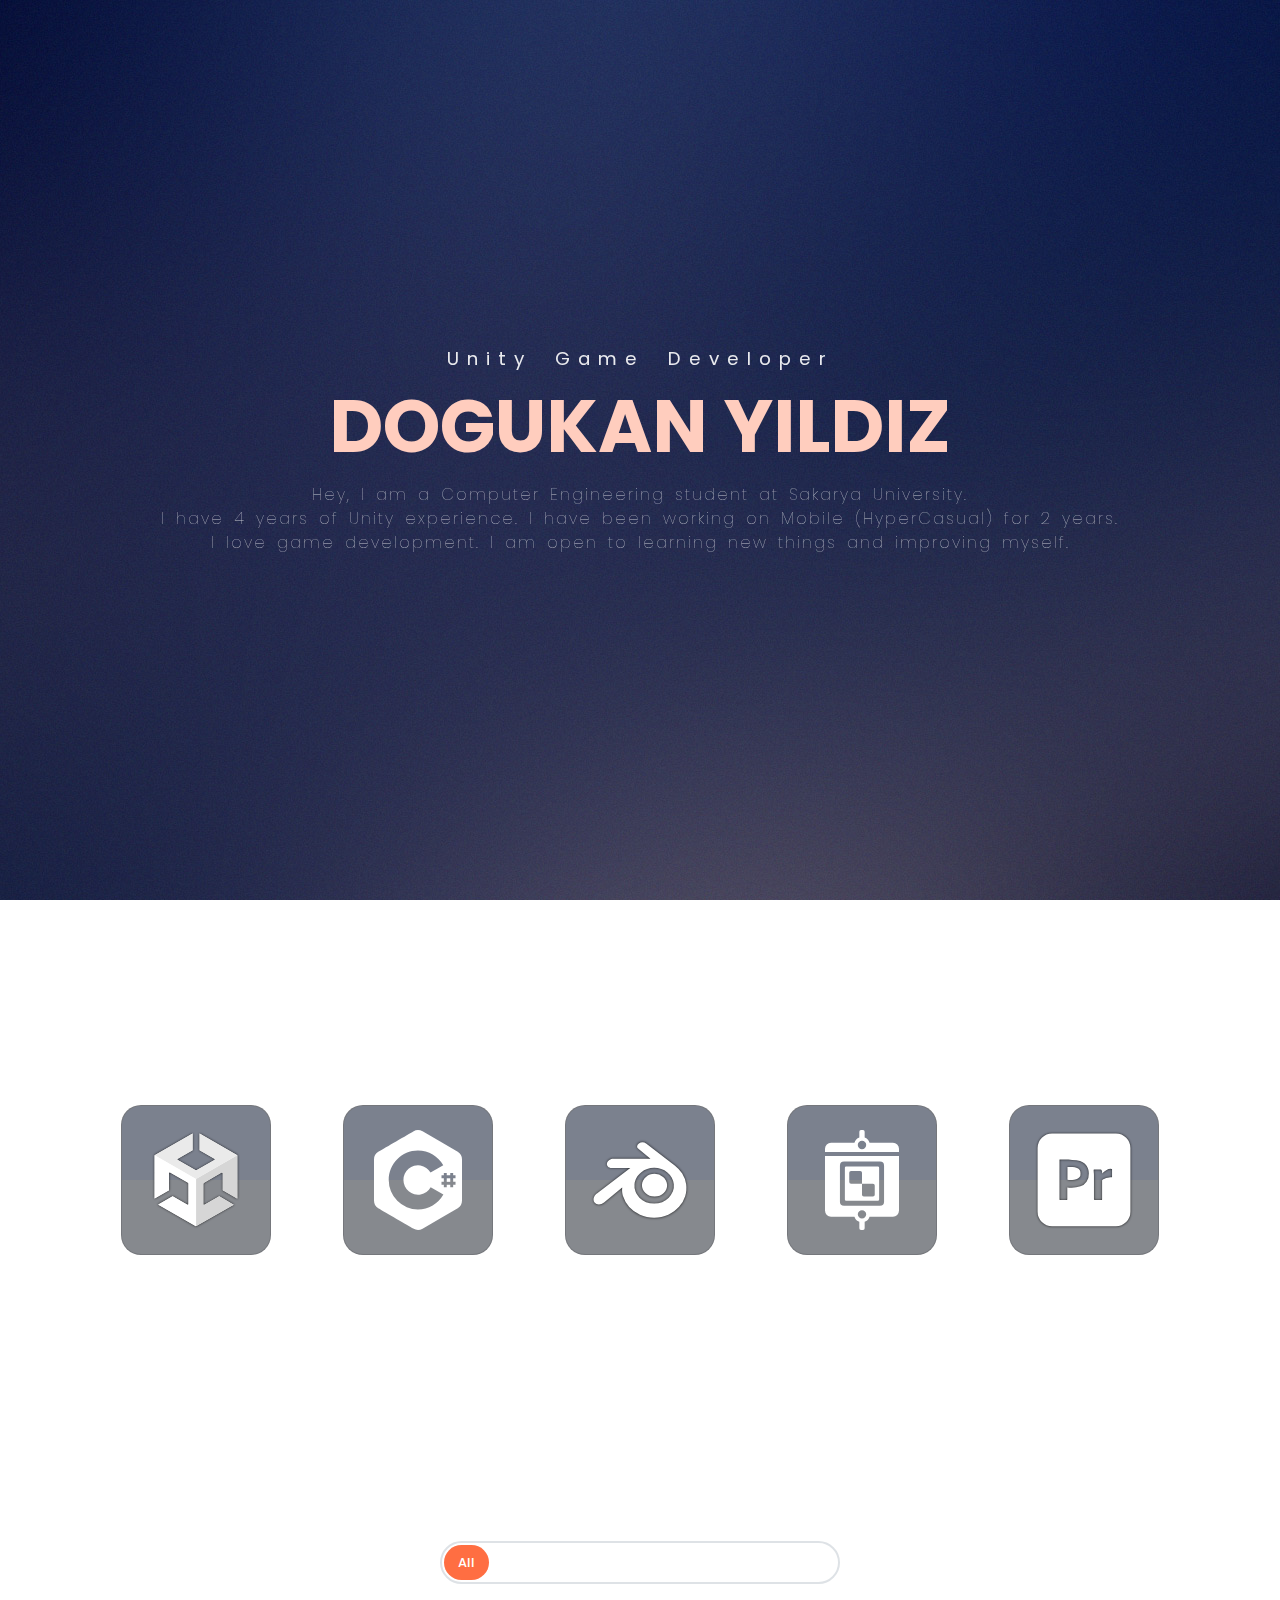
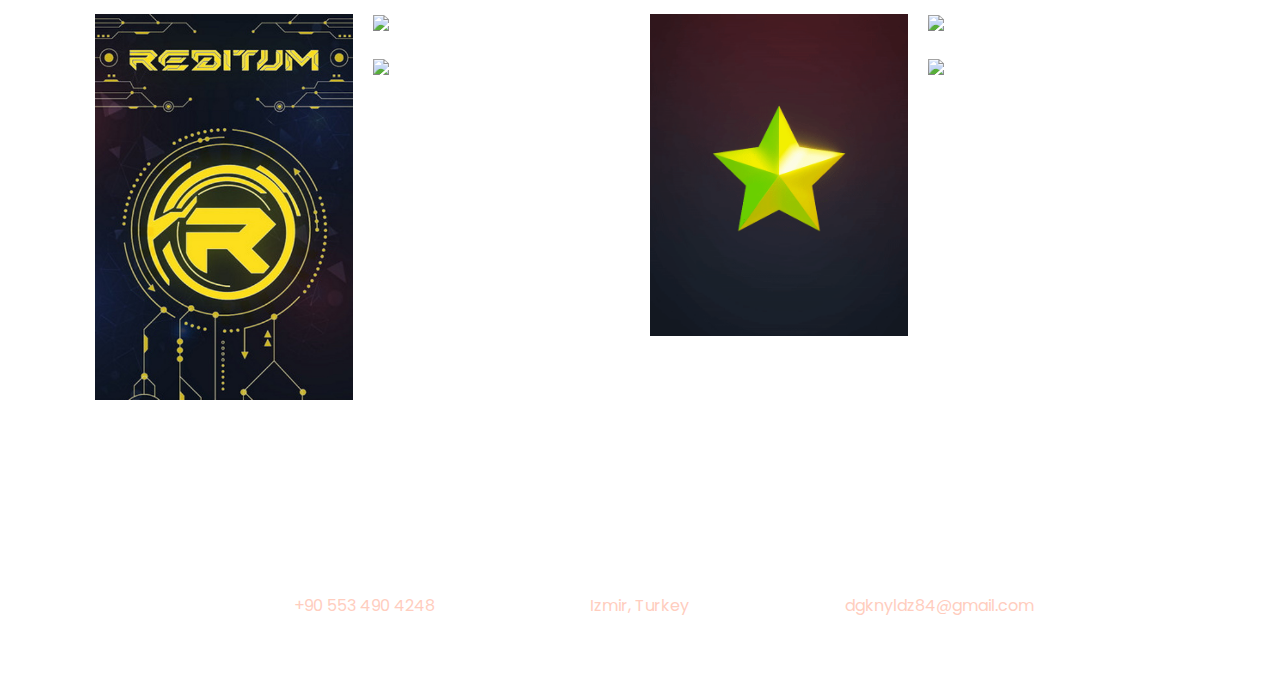
==== index.html @ 59f466aa "Add Portfolio Item" ====
<!DOCTYPE html>
<html lang="en">

<head>
    <meta charset="utf-8">
    <meta name="viewport" content="width=device-width, initial-scale=1, shrink-to-fit=no">
    <link rel="shortcut icon" type="image/x-icon" href="assets/imgs/logo.svg" />
    <title>Dogukan YILDIZ</title>
    <!-- font icons -->
    <link rel="stylesheet" href="assets/vendors/themify-icons/css/themify-icons.css">
    <!-- Bootstrap + LeadMark main styles -->
    <link rel="stylesheet" href="assets/css/leadmark.css">
</head>

<body>
    <!-- Page Header -->
    <header class="header">
        <div class="overlay">
            <h1 class="subtitle">Unity Game Developer</h1>
            <a class="title" href="https://www.linkedin.com/in/doguknyldz/" target="_blank">DOGUKAN
                YILDIZ
            </a>
            <h2 class=" minitext">Hey, I am a Computer Engineering student at Sakarya University.</h2>
            <h2 class="minitext">I have 4 years of Unity experience. I have been working on Mobile (HyperCasual) for 2
                years.</h2>
            <h2 class="minitext">I love game development. I am open to learning new things and improving myself.</h2>
        </div>
    </header>


    <!-- Skills Section -->
    <section class="section" id="skills">
        <div class="container">
            <h6 class="section-title text-center mb-5">My Skills</h6><br>
            <!--  <h6 class="section-subtitle mb-5 text-center">asd</h6> -->
            <div class="skillcard">
                <div class="card align-items-center" title="Unity">
                    <div class="box">
                        <div class="percent">
                            <div class="number"><img src="assets/imgs/unity.svg" class="img-fluid" alt="Unity">
                            </div>
                        </div>
                    </div>
                </div>
                <div class="card align-items-center" title="C# OOP & Optimization">
                    <div class="box">
                        <div class="percent">
                            <div class="number"><img src="assets/imgs/cs.svg" class="img-fluid" alt="C#">
                            </div>
                        </div>
                    </div>
                </div>
                <div class="card align-items-center" title="Blender">
                    <div class="box">
                        <div class="percent">
                            <div class="number"><img src="assets/imgs/blender.svg" class="img-fluid" alt="Blender">
                            </div>
                        </div>
                    </div>
                </div>
                <div class="card align-items-center" title="Unity ShaderGraph">
                    <div class="box">
                        <div class="percent">
                            <div class="number"><img src="assets/imgs/sg.svg" class="img-fluid" alt="ShaderGraph">
                            </div>
                        </div>
                    </div>
                </div>
                <div class="card align-items-center" title="Adobe Premier Pro">
                    <div class="box">
                        <div class="percent">
                            <div class="number"><img src="assets/imgs/pr.svg" class="img-fluid" alt="Premier Pro">
                            </div>
                        </div>
                    </div>
                </div>
            </div>
        </div>
    </section>

    <!-- Portfolio Section -->
    <section id="portfolio" class="section portfolio-section"><br>
        <div class="container">
            <h6 class="section-title text-center mb-4">My Portfolio</h6><br>
            <!--  <h6 class="section-subtitle mb-5 text-center">asd</h6> -->
            <div class="filters">
                <a href="#" data-filter=".new" class="active">
                    All
                </a>
                <a href="#" data-filter=".game">
                    Games
                </a>
                <a href="#" data-filter=".prototype">
                    Prototype
                </a>
                <a href="#" data-filter=".mechanic">
                    Mechanic
                </a>
            </div>
            <div class="portfolio-container">
                <!-- 
                <div class="col-md-6 col-lg-4 new game">
                    <div class="portfolio-item">
                        <img src="assets/imgs/test.gif" class="img-fluid" alt="Game">
                        <div class="content-holder">
                            <a class="img-popup" href="assets/imgs/test.gif"></a>
                            <div class="text-holder">
                                <h6 class="title">REDITUM</h6>
                                <p class="subtitle">Expedita corporis doloremque velit in totam!</p>
                                <button class="btn btn-primary rounded "><i
                                        class="ti-android pr-1"></i>GooglePlay</button>
                                <button class="btn btn-primary rounded"><i class="ti-apple pr-1"></i>AppStore</button>
                            </div>
                        </div>
                    </div>
                </div>
                -->
                <div class="col-md-6 col-lg-3 new game">
                    <div class="portfolio-item">
                        <img src="assets/imgs/reditum.jpg" class="img-fluid" alt="Game">
                        <div class="content-holder">
                            <a class="img-popup" href=""></a>
                            <div class="text-holder">
                                <h6 class="title">REDITUM</h6>
                                <p class="subtitle">My first PC project. I made all the design and code.</p>
                                <button class="btn btn-primary rounded"
                                    onclick=" window.open('https://store.steampowered.com/app/1578710/REDITUM','_blank')"><i
                                        class="ti-microsoft-alt pr-1"></i>Steam</button>
                                <button class="btn btn-primary rounded"
                                    onclick=" window.open('https://youtu.be/gkiTzdPSThg','_blank')"><i
                                        class="ti-youtube pr-1"></i>Youtube</button>
                            </div>
                        </div>
                    </div>
                </div>
                <div class="col-md-6 col-lg-3 new mechanic">
                    <div class="portfolio-item">
                        <img src="assets/imgs/jewelry.gif" class="img-fluid" alt="Mechanic">
                        <div class="content-holder">
                            <a class="img-popup" href=""></a>
                            <div class="text-holder">
                                <h6 class="title">Jewelry</h6>
                                <p class="subtitle">Cleaning rust and polishing material (Reflections and Lights)</p>
                                <button class="btn btn-primary rounded"
                                    onclick=" window.open('https://youtu.be/m3BoP1Nhrbw','_blank')"><i
                                        class="ti-youtube pr-1"></i>Youtube</button>
                            </div>
                        </div>
                    </div>
                </div>
                <div class="col-md-6 col-lg-3 new mechanic">
                    <div class="portfolio-item">
                        <img src="assets/imgs/disintegration.gif" class="img-fluid" alt="Mechanic">
                        <div class="content-holder">
                            <a class="img-popup" href=""></a>
                            <div class="text-holder">
                                <h6 class="title">Disintegration</h6>
                                <p class="subtitle">Random noise disintegration and merge shader</p>
                                <button class="btn btn-primary rounded"
                                    onclick=" window.open('https://youtu.be/OozsdD8t5-A','_blank')"><i
                                        class="ti-youtube pr-1"></i>Youtube</button>
                            </div>
                        </div>
                    </div>
                </div>
                <div class="col-md-6 col-lg-3 new prototype">
                    <div class="portfolio-item">
                        <img src="assets/imgs/hydrodipping.gif" class="img-fluid" alt="Prototype">
                        <div class="content-holder">
                            <a class="img-popup" href=""></a>
                            <div class="text-holder">
                                <h6 class="title">Hydro Dipping</h6>
                                <p class="subtitle">Drawing the shape in the water on the model</p>
                                <button class="btn btn-primary rounded"
                                    onclick=" window.open('https://youtu.be/1YxXh_mq0Fw','_blank')"><i
                                        class="ti-youtube pr-1"></i>Youtube</button>
                            </div>
                        </div>
                    </div>
                </div>
                <div class="col-md-6 col-lg-3 new prototype">
                    <div class="portfolio-item">
                        <img src="assets/imgs/marbling.gif" class="img-fluid" alt="Prototype">
                        <div class="content-holder">
                            <a class="img-popup" href=""></a>
                            <div class="text-holder">
                                <h6 class="title">Marbling</h6>
                                <p class="subtitle">Drawing the shape in the water on the model</p>
                                <button class="btn btn-primary rounded"
                                    onclick=" window.open('https://youtu.be/MIkG6NGln64','_blank')"><i
                                        class="ti-youtube pr-1"></i>Youtube</button>
                            </div>
                        </div>
                    </div>
                </div>
                <div class="col-md-6 col-lg-3 new mechanic">
                    <div class="portfolio-item">
                        <img src="assets/imgs/blaster.gif" class="img-fluid" alt="Mechanic">
                        <div class="content-holder">
                            <a class="img-popup" href=""></a>
                            <div class="text-holder">
                                <h6 class="title">Blaster</h6>
                                <p class="subtitle">Runner Project</p>
                            </div>
                        </div>
                    </div>
                </div>
            </div>
        </div>
    </section>

    <!-- Contact Section -->
    <section id="contact" class="section">
        <div class="container">
            <div class="row align-items-center">
                <div class="col-md-4 text-right">
                    <h6 class="mb-0">Phone</h6>
                    <a class="mb-4" href="https://api.whatsapp.com/send?phone=905534904248" target="_blank">+90 553 490
                        4248</a>
                </div>
                <div class="col-md-4 text-center">
                    <h6 class="mb-0">Address</h6>
                    <a class="mb-4" href="https://www.google.com/maps/place/%C4%B0zmir/" target="_blank">Izmir,
                        Turkey</a>
                </div>
                <div class="col-md-4 text-left">
                    <h6 class="mb-0">Email</h6>
                    <a class="mb-4" href="mailto:dgknyldz84@gmail.com">dgknyldz84@gmail.com</a>
                </div>
            </div>
        </div>
    </section>

    <script src="assets/vendors/jquery/jquery-3.4.1.js"></script>
    <script src="assets/vendors/bootstrap/bootstrap.bundle.js"></script>
    <script src="assets/vendors/bootstrap/bootstrap.affix.js"></script>
    <script src="assets/vendors/isotope/isotope.pkgd.js"></script>
    <script src="assets/js/leadmark.js"></script>

</body>

</html>
---- assets/vendors/themify-icons/css/themify-icons.css ----
@font-face {
	font-family: 'themify';
	src:url("../fonts/themify.eot?-fvbane");
	src:url("../fonts/themify.eot?#iefix-fvbane") format("embedded-opentype"),
		url("../fonts/themify.woff?-fvbane") format("woff"),
		url("../fonts/themify.ttf?-fvbane") format("truetype"),
		url("../fonts/themify.svg?-fvbane#themify") format("svg");
	font-weight: normal;
	font-style: normal;
}

[class^="ti-"], [class*=" ti-"] {
	font-family: 'themify';
	speak: none;
	font-style: normal;
	font-weight: normal;
	font-variant: normal;
	text-transform: none;
	line-height: 1;

	/* Better Font Rendering =========== */
	-webkit-font-smoothing: antialiased;
	-moz-osx-font-smoothing: grayscale;
}

.ti-wand:before {
	content: "\e600";
}
.ti-volume:before {
	content: "\e601";
}
.ti-user:before {
	content: "\e602";
}
.ti-unlock:before {
	content: "\e603";
}
.ti-unlink:before {
	content: "\e604";
}
.ti-trash:before {
	content: "\e605";
}
.ti-thought:before {
	content: "\e606";
}
.ti-target:before {
	content: "\e607";
}
.ti-tag:before {
	content: "\e608";
}
.ti-tablet:before {
	content: "\e609";
}
.ti-star:before {
	content: "\e60a";
}
.ti-spray:before {
	content: "\e60b";
}
.ti-signal:before {
	content: "\e60c";
}
.ti-shopping-cart:before {
	content: "\e60d";
}
.ti-shopping-cart-full:before {
	content: "\e60e";
}
.ti-settings:before {
	content: "\e60f";
}
.ti-search:before {
	content: "\e610";
}
.ti-zoom-in:before {
	content: "\e611";
}
.ti-zoom-out:before {
	content: "\e612";
}
.ti-cut:before {
	content: "\e613";
}
.ti-ruler:before {
	content: "\e614";
}
.ti-ruler-pencil:before {
	content: "\e615";
}
.ti-ruler-alt:before {
	content: "\e616";
}
.ti-bookmark:before {
	content: "\e617";
}
.ti-bookmark-alt:before {
	content: "\e618";
}
.ti-reload:before {
	content: "\e619";
}
.ti-plus:before {
	content: "\e61a";
}
.ti-pin:before {
	content: "\e61b";
}
.ti-pencil:before {
	content: "\e61c";
}
.ti-pencil-alt:before {
	content: "\e61d";
}
.ti-paint-roller:before {
	content: "\e61e";
}
.ti-paint-bucket:before {
	content: "\e61f";
}
.ti-na:before {
	content: "\e620";
}
.ti-mobile:before {
	content: "\e621";
}
.ti-minus:before {
	content: "\e622";
}
.ti-medall:before {
	content: "\e623";
}
.ti-medall-alt:before {
	content: "\e624";
}
.ti-marker:before {
	content: "\e625";
}
.ti-marker-alt:before {
	content: "\e626";
}
.ti-arrow-up:before {
	content: "\e627";
}
.ti-arrow-right:before {
	content: "\e628";
}
.ti-arrow-left:before {
	content: "\e629";
}
.ti-arrow-down:before {
	content: "\e62a";
}
.ti-lock:before {
	content: "\e62b";
}
.ti-location-arrow:before {
	content: "\e62c";
}
.ti-link:before {
	content: "\e62d";
}
.ti-layout:before {
	content: "\e62e";
}
.ti-layers:before {
	content: "\e62f";
}
.ti-layers-alt:before {
	content: "\e630";
}
.ti-key:before {
	content: "\e631";
}
.ti-import:before {
	content: "\e632";
}
.ti-image:before {
	content: "\e633";
}
.ti-heart:before {
	content: "\e634";
}
.ti-heart-broken:before {
	content: "\e635";
}
.ti-hand-stop:before {
	content: "\e636";
}
.ti-hand-open:before {
	content: "\e637";
}
.ti-hand-drag:before {
	content: "\e638";
}
.ti-folder:before {
	content: "\e639";
}
.ti-flag:before {
	content: "\e63a";
}
.ti-flag-alt:before {
	content: "\e63b";
}
.ti-flag-alt-2:before {
	content: "\e63c";
}
.ti-eye:before {
	content: "\e63d";
}
.ti-export:before {
	content: "\e63e";
}
.ti-exchange-vertical:before {
	content: "\e63f";
}
.ti-desktop:before {
	content: "\e640";
}
.ti-cup:before {
	content: "\e641";
}
.ti-crown:before {
	content: "\e642";
}
.ti-comments:before {
	content: "\e643";
}
.ti-comment:before {
	content: "\e644";
}
.ti-comment-alt:before {
	content: "\e645";
}
.ti-close:before {
	content: "\e646";
}
.ti-clip:before {
	content: "\e647";
}
.ti-angle-up:before {
	content: "\e648";
}
.ti-angle-right:before {
	content: "\e649";
}
.ti-angle-left:before {
	content: "\e64a";
}
.ti-angle-down:before {
	content: "\e64b";
}
.ti-check:before {
	content: "\e64c";
}
.ti-check-box:before {
	content: "\e64d";
}
.ti-camera:before {
	content: "\e64e";
}
.ti-announcement:before {
	content: "\e64f";
}
.ti-brush:before {
	content: "\e650";
}
.ti-briefcase:before {
	content: "\e651";
}
.ti-bolt:before {
	content: "\e652";
}
.ti-bolt-alt:before {
	content: "\e653";
}
.ti-blackboard:before {
	content: "\e654";
}
.ti-bag:before {
	content: "\e655";
}
.ti-move:before {
	content: "\e656";
}
.ti-arrows-vertical:before {
	content: "\e657";
}
.ti-arrows-horizontal:before {
	content: "\e658";
}
.ti-fullscreen:before {
	content: "\e659";
}
.ti-arrow-top-right:before {
	content: "\e65a";
}
.ti-arrow-top-left:before {
	content: "\e65b";
}
.ti-arrow-circle-up:before {
	content: "\e65c";
}
.ti-arrow-circle-right:before {
	content: "\e65d";
}
.ti-arrow-circle-left:before {
	content: "\e65e";
}
.ti-arrow-circle-down:before {
	content: "\e65f";
}
.ti-angle-double-up:before {
	content: "\e660";
}
.ti-angle-double-right:before {
	content: "\e661";
}
.ti-angle-double-left:before {
	content: "\e662";
}
.ti-angle-double-down:before {
	content: "\e663";
}
.ti-zip:before {
	content: "\e664";
}
.ti-world:before {
	content: "\e665";
}
.ti-wheelchair:before {
	content: "\e666";
}
.ti-view-list:before {
	content: "\e667";
}
.ti-view-list-alt:before {
	content: "\e668";
}
.ti-view-grid:before {
	content: "\e669";
}
.ti-uppercase:before {
	content: "\e66a";
}
.ti-upload:before {
	content: "\e66b";
}
.ti-underline:before {
	content: "\e66c";
}
.ti-truck:before {
	content: "\e66d";
}
.ti-timer:before {
	content: "\e66e";
}
.ti-ticket:before {
	content: "\e66f";
}
.ti-thumb-up:before {
	content: "\e670";
}
.ti-thumb-down:before {
	content: "\e671";
}
.ti-text:before {
	content: "\e672";
}
.ti-stats-up:before {
	content: "\e673";
}
.ti-stats-down:before {
	content: "\e674";
}
.ti-split-v:before {
	content: "\e675";
}
.ti-split-h:before {
	content: "\e676";
}
.ti-smallcap:before {
	content: "\e677";
}
.ti-shine:before {
	content: "\e678";
}
.ti-shift-right:before {
	content: "\e679";
}
.ti-shift-left:before {
	content: "\e67a";
}
.ti-shield:before {
	content: "\e67b";
}
.ti-notepad:before {
	content: "\e67c";
}
.ti-server:before {
	content: "\e67d";
}
.ti-quote-right:before {
	content: "\e67e";
}
.ti-quote-left:before {
	content: "\e67f";
}
.ti-pulse:before {
	content: "\e680";
}
.ti-printer:before {
	content: "\e681";
}
.ti-power-off:before {
	content: "\e682";
}
.ti-plug:before {
	content: "\e683";
}
.ti-pie-chart:before {
	content: "\e684";
}
.ti-paragraph:before {
	content: "\e685";
}
.ti-panel:before {
	content: "\e686";
}
.ti-package:before {
	content: "\e687";
}
.ti-music:before {
	content: "\e688";
}
.ti-music-alt:before {
	content: "\e689";
}
.ti-mouse:before {
	content: "\e68a";
}
.ti-mouse-alt:before {
	content: "\e68b";
}
.ti-money:before {
	content: "\e68c";
}
.ti-microphone:before {
	content: "\e68d";
}
.ti-menu:before {
	content: "\e68e";
}
.ti-menu-alt:before {
	content: "\e68f";
}
.ti-map:before {
	content: "\e690";
}
.ti-map-alt:before {
	content: "\e691";
}
.ti-loop:before {
	content: "\e692";
}
.ti-location-pin:before {
	content: "\e693";
}
.ti-list:before {
	content: "\e694";
}
.ti-light-bulb:before {
	content: "\e695";
}
.ti-Italic:before {
	content: "\e696";
}
.ti-info:before {
	content: "\e697";
}
.ti-infinite:before {
	content: "\e698";
}
.ti-id-badge:before {
	content: "\e699";
}
.ti-hummer:before {
	content: "\e69a";
}
.ti-home:before {
	content: "\e69b";
}
.ti-help:before {
	content: "\e69c";
}
.ti-headphone:before {
	content: "\e69d";
}
.ti-harddrives:before {
	content: "\e69e";
}
.ti-harddrive:before {
	content: "\e69f";
}
.ti-gift:before {
	content: "\e6a0";
}
.ti-game:before {
	content: "\e6a1";
}
.ti-filter:before {
	content: "\e6a2";
}
.ti-files:before {
	content: "\e6a3";
}
.ti-file:before {
	content: "\e6a4";
}
.ti-eraser:before {
	content: "\e6a5";
}
.ti-envelope:before {
	content: "\e6a6";
}
.ti-download:before {
	content: "\e6a7";
}
.ti-direction:before {
	content: "\e6a8";
}
.ti-direction-alt:before {
	content: "\e6a9";
}
.ti-dashboard:before {
	content: "\e6aa";
}
.ti-control-stop:before {
	content: "\e6ab";
}
.ti-control-shuffle:before {
	content: "\e6ac";
}
.ti-control-play:before {
	content: "\e6ad";
}
.ti-control-pause:before {
	content: "\e6ae";
}
.ti-control-forward:before {
	content: "\e6af";
}
.ti-control-backward:before {
	content: "\e6b0";
}
.ti-cloud:before {
	content: "\e6b1";
}
.ti-cloud-up:before {
	content: "\e6b2";
}
.ti-cloud-down:before {
	content: "\e6b3";
}
.ti-clipboard:before {
	content: "\e6b4";
}
.ti-car:before {
	content: "\e6b5";
}
.ti-calendar:before {
	content: "\e6b6";
}
.ti-book:before {
	content: "\e6b7";
}
.ti-bell:before {
	content: "\e6b8";
}
.ti-basketball:before {
	content: "\e6b9";
}
.ti-bar-chart:before {
	content: "\e6ba";
}
.ti-bar-chart-alt:before {
	content: "\e6bb";
}
.ti-back-right:before {
	content: "\e6bc";
}
.ti-back-left:before {
	content: "\e6bd";
}
.ti-arrows-corner:before {
	content: "\e6be";
}
.ti-archive:before {
	content: "\e6bf";
}
.ti-anchor:before {
	content: "\e6c0";
}
.ti-align-right:before {
	content: "\e6c1";
}
.ti-align-left:before {
	content: "\e6c2";
}
.ti-align-justify:before {
	content: "\e6c3";
}
.ti-align-center:before {
	content: "\e6c4";
}
.ti-alert:before {
	content: "\e6c5";
}
.ti-alarm-clock:before {
	content: "\e6c6";
}
.ti-agenda:before {
	content: "\e6c7";
}
.ti-write:before {
	content: "\e6c8";
}
.ti-window:before {
	content: "\e6c9";
}
.ti-widgetized:before {
	content: "\e6ca";
}
.ti-widget:before {
	content: "\e6cb";
}
.ti-widget-alt:before {
	content: "\e6cc";
}
.ti-wallet:before {
	content: "\e6cd";
}
.ti-video-clapper:before {
	content: "\e6ce";
}
.ti-video-camera:before {
	content: "\e6cf";
}
.ti-vector:before {
	content: "\e6d0";
}
.ti-themify-logo:before {
	content: "\e6d1";
}
.ti-themify-favicon:before {
	content: "\e6d2";
}
.ti-themify-favicon-alt:before {
	content: "\e6d3";
}
.ti-support:before {
	content: "\e6d4";
}
.ti-stamp:before {
	content: "\e6d5";
}
.ti-split-v-alt:before {
	content: "\e6d6";
}
.ti-slice:before {
	content: "\e6d7";
}
.ti-shortcode:before {
	content: "\e6d8";
}
.ti-shift-right-alt:before {
	content: "\e6d9";
}
.ti-shift-left-alt:before {
	content: "\e6da";
}
.ti-ruler-alt-2:before {
	content: "\e6db";
}
.ti-receipt:before {
	content: "\e6dc";
}
.ti-pin2:before {
	content: "\e6dd";
}
.ti-pin-alt:before {
	content: "\e6de";
}
.ti-pencil-alt2:before {
	content: "\e6df";
}
.ti-palette:before {
	content: "\e6e0";
}
.ti-more:before {
	content: "\e6e1";
}
.ti-more-alt:before {
	content: "\e6e2";
}
.ti-microphone-alt:before {
	content: "\e6e3";
}
.ti-magnet:before {
	content: "\e6e4";
}
.ti-line-double:before {
	content: "\e6e5";
}
.ti-line-dotted:before {
	content: "\e6e6";
}
.ti-line-dashed:before {
	content: "\e6e7";
}
.ti-layout-width-full:before {
	content: "\e6e8";
}
.ti-layout-width-default:before {
	content: "\e6e9";
}
.ti-layout-width-default-alt:before {
	content: "\e6ea";
}
.ti-layout-tab:before {
	content: "\e6eb";
}
.ti-layout-tab-window:before {
	content: "\e6ec";
}
.ti-layout-tab-v:before {
	content: "\e6ed";
}
.ti-layout-tab-min:before {
	content: "\e6ee";
}
.ti-layout-slider:before {
	content: "\e6ef";
}
.ti-layout-slider-alt:before {
	content: "\e6f0";
}
.ti-layout-sidebar-right:before {
	content: "\e6f1";
}
.ti-layout-sidebar-none:before {
	content: "\e6f2";
}
.ti-layout-sidebar-left:before {
	content: "\e6f3";
}
.ti-layout-placeholder:before {
	content: "\e6f4";
}
.ti-layout-menu:before {
	content: "\e6f5";
}
.ti-layout-menu-v:before {
	content: "\e6f6";
}
.ti-layout-menu-separated:before {
	content: "\e6f7";
}
.ti-layout-menu-full:before {
	content: "\e6f8";
}
.ti-layout-media-right-alt:before {
	content: "\e6f9";
}
.ti-layout-media-right:before {
	content: "\e6fa";
}
.ti-layout-media-overlay:before {
	content: "\e6fb";
}
.ti-layout-media-overlay-alt:before {
	content: "\e6fc";
}
.ti-layout-media-overlay-alt-2:before {
	content: "\e6fd";
}
.ti-layout-media-left-alt:before {
	content: "\e6fe";
}
.ti-layout-media-left:before {
	content: "\e6ff";
}
.ti-layout-media-center-alt:before {
	content: "\e700";
}
.ti-layout-media-center:before {
	content: "\e701";
}
.ti-layout-list-thumb:before {
	content: "\e702";
}
.ti-layout-list-thumb-alt:before {
	content: "\e703";
}
.ti-layout-list-post:before {
	content: "\e704";
}
.ti-layout-list-large-image:before {
	content: "\e705";
}
.ti-layout-line-solid:before {
	content: "\e706";
}
.ti-layout-grid4:before {
	content: "\e707";
}
.ti-layout-grid3:before {
	content: "\e708";
}
.ti-layout-grid2:before {
	content: "\e709";
}
.ti-layout-grid2-thumb:before {
	content: "\e70a";
}
.ti-layout-cta-right:before {
	content: "\e70b";
}
.ti-layout-cta-left:before {
	content: "\e70c";
}
.ti-layout-cta-center:before {
	content: "\e70d";
}
.ti-layout-cta-btn-right:before {
	content: "\e70e";
}
.ti-layout-cta-btn-left:before {
	content: "\e70f";
}
.ti-layout-column4:before {
	content: "\e710";
}
.ti-layout-column3:before {
	content: "\e711";
}
.ti-layout-column2:before {
	content: "\e712";
}
.ti-layout-accordion-separated:before {
	content: "\e713";
}
.ti-layout-accordion-merged:before {
	content: "\e714";
}
.ti-layout-accordion-list:before {
	content: "\e715";
}
.ti-ink-pen:before {
	content: "\e716";
}
.ti-info-alt:before {
	content: "\e717";
}
.ti-help-alt:before {
	content: "\e718";
}
.ti-headphone-alt:before {
	content: "\e719";
}
.ti-hand-point-up:before {
	content: "\e71a";
}
.ti-hand-point-right:before {
	content: "\e71b";
}
.ti-hand-point-left:before {
	content: "\e71c";
}
.ti-hand-point-down:before {
	content: "\e71d";
}
.ti-gallery:before {
	content: "\e71e";
}
.ti-face-smile:before {
	content: "\e71f";
}
.ti-face-sad:before {
	content: "\e720";
}
.ti-credit-card:before {
	content: "\e721";
}
.ti-control-skip-forward:before {
	content: "\e722";
}
.ti-control-skip-backward:before {
	content: "\e723";
}
.ti-control-record:before {
	content: "\e724";
}
.ti-control-eject:before {
	content: "\e725";
}
.ti-comments-smiley:before {
	content: "\e726";
}
.ti-brush-alt:before {
	content: "\e727";
}
.ti-youtube:before {
	content: "\e728";
}
.ti-vimeo:before {
	content: "\e729";
}
.ti-twitter:before {
	content: "\e72a";
}
.ti-time:before {
	content: "\e72b";
}
.ti-tumblr:before {
	content: "\e72c";
}
.ti-skype:before {
	content: "\e72d";
}
.ti-share:before {
	content: "\e72e";
}
.ti-share-alt:before {
	content: "\e72f";
}
.ti-rocket:before {
	content: "\e730";
}
.ti-pinterest:before {
	content: "\e731";
}
.ti-new-window:before {
	content: "\e732";
}
.ti-microsoft:before {
	content: "\e733";
}
.ti-list-ol:before {
	content: "\e734";
}
.ti-linkedin:before {
	content: "\e735";
}
.ti-layout-sidebar-2:before {
	content: "\e736";
}
.ti-layout-grid4-alt:before {
	content: "\e737";
}
.ti-layout-grid3-alt:before {
	content: "\e738";
}
.ti-layout-grid2-alt:before {
	content: "\e739";
}
.ti-layout-column4-alt:before {
	content: "\e73a";
}
.ti-layout-column3-alt:before {
	content: "\e73b";
}
.ti-layout-column2-alt:before {
	content: "\e73c";
}
.ti-instagram:before {
	content: "\e73d";
}
.ti-google:before {
	content: "\e73e";
}
.ti-github:before {
	content: "\e73f";
}
.ti-flickr:before {
	content: "\e740";
}
.ti-facebook:before {
	content: "\e741";
}
.ti-dropbox:before {
	content: "\e742";
}
.ti-dribbble:before {
	content: "\e743";
}
.ti-apple:before {
	content: "\e744";
}
.ti-android:before {
	content: "\e745";
}
.ti-save:before {
	content: "\e746";
}
.ti-save-alt:before {
	content: "\e747";
}
.ti-yahoo:before {
	content: "\e748";
}
.ti-wordpress:before {
	content: "\e749";
}
.ti-vimeo-alt:before {
	content: "\e74a";
}
.ti-twitter-alt:before {
	content: "\e74b";
}
.ti-tumblr-alt:before {
	content: "\e74c";
}
.ti-trello:before {
	content: "\e74d";
}
.ti-stack-overflow:before {
	content: "\e74e";
}
.ti-soundcloud:before {
	content: "\e74f";
}
.ti-sharethis:before {
	content: "\e750";
}
.ti-sharethis-alt:before {
	content: "\e751";
}
.ti-reddit:before {
	content: "\e752";
}
.ti-pinterest-alt:before {
	content: "\e753";
}
.ti-microsoft-alt:before {
	content: "\e754";
}
.ti-linux:before {
	content: "\e755";
}
.ti-jsfiddle:before {
	content: "\e756";
}
.ti-joomla:before {
	content: "\e757";
}
.ti-html5:before {
	content: "\e758";
}
.ti-flickr-alt:before {
	content: "\e759";
}
.ti-email:before {
	content: "\e75a";
}
.ti-drupal:before {
	content: "\e75b";
}
.ti-dropbox-alt:before {
	content: "\e75c";
}
.ti-css3:before {
	content: "\e75d";
}
.ti-rss:before {
	content: "\e75e";
}
.ti-rss-alt:before {
	content: "\e75f";
}
---- assets/css/leadmark.css ----
@charset "UTF-8";
/*!
=========================================================
* LeadMark Landing page
=========================================================

* Copyright: 2019 DevCRUD (https://devcrud.com)
* Licensed: (https://devcrud.com/licenses)
* Coded by www.devcrud.com

=========================================================

* The above copyright notice and this permission notice shall be included in all copies or substantial portions of the Software.
*/
@import url("https://fonts.googleapis.com/css?family=Poppins:100,100i,200,200i,300,300i,400,400i,500,500i,600,600i,700,700i,800,800i,900,900i");

:root {
  --blue: #007bff;
  --indigo: #6610f2;
  --purple: #6f42c1;
  --pink: #e83e8c;
  --red: #eb4d4b;
  --orange: #fd7e14;
  --yellow: #EE5A24;
  --green: #6ab04c;
  --teal: #00cec9;
  --cyan: #1289A7;
  --white: #fff;
  --gray: #6c757d;
  --gray-dark: #1b1b1b;
  --primary: #ff6e42;
  --secondary: #6c757d;
  --success: #6ab04c;
  --info: #1289A7;
  --warning: #EE5A24;
  --danger: #eb4d4b;
  --light: #f8f9fa;
  --dark: #1b1b1b;
  --breakpoint-xs: 0;
  --breakpoint-sm: 576px;
  --breakpoint-md: 768px;
  --breakpoint-lg: 992px;
  --breakpoint-xl: 1200px;
  --font-family-sans-serif: "Poppins", sans-serif;
  --font-family-monospace: SFMono-Regular, Menlo, Monaco, Consolas, "Liberation Mono", "Courier New", monospace;
}

*,
*::before,
*::after {
  box-sizing: border-box;
}

html {
  font-family: sans-serif;
  line-height: 1.15;
  -webkit-text-size-adjust: 100%;
  -webkit-tap-highlight-color: rgba(0, 0, 0, 0);
}

article,
aside,
figcaption,
figure,
footer,
header,
hgroup,
main,
nav,
section {
  display: block;
}

body {
  margin: 0;
  font-family: "Poppins", sans-serif;
  font-size: 1rem;
  font-weight: 400;
  line-height: 1.5;
  color: #ffffff;
  text-align: left;
  background: url(../imgs/background.jpg) no-repeat center center fixed;
  background-size: cover;
}

[tabindex="-1"]:focus {
  outline: 0 !important;
}

hr {
  box-sizing: content-box;
  height: 0;
  overflow: visible;
}

h1,
h2,
h3,
h4,
h5,
h6 {
  margin-top: 0;
  margin-bottom: 0.5rem;
}

p {
  margin-top: 0;
  margin-bottom: 1rem;
}

abbr[title],
abbr[data-original-title] {
  text-decoration: underline;
  -webkit-text-decoration: underline dotted;
  text-decoration: underline dotted;
  cursor: help;
  border-bottom: 0;
  -webkit-text-decoration-skip-ink: none;
  text-decoration-skip-ink: none;
}

address {
  margin-bottom: 1rem;
  font-style: normal;
  line-height: inherit;
}

ol,
ul,
dl {
  margin-top: 0;
  margin-bottom: 1rem;
}

ol ol,
ul ul,
ol ul,
ul ol {
  margin-bottom: 0;
}

dt {
  font-weight: 700;
}

dd {
  margin-bottom: .5rem;
  margin-left: 0;
}

blockquote {
  margin: 0 0 1rem;
}

b,
strong {
  font-weight: bolder;
}

small {
  font-size: 80%;
}

sub,
sup {
  position: relative;
  font-size: 75%;
  line-height: 0;
  vertical-align: baseline;
}

sub {
  bottom: -.25em;
}

sup {
  top: -.5em;
}

a {
  color: #ffcdbe;
  text-decoration: none;
  background-color: transparent;
}

a:hover {
  color: #ff693b;
  text-decoration: none;
}

a:not([href]):not([tabindex]) {
  color: inherit;
  text-decoration: none;
}

a:not([href]):not([tabindex]):hover,
a:not([href]):not([tabindex]):focus {
  color: inherit;
  text-decoration: none;
}

a:not([href]):not([tabindex]):focus {
  outline: 0;
}

pre,
code,
kbd,
samp {
  font-family: SFMono-Regular, Menlo, Monaco, Consolas, "Liberation Mono", "Courier New", monospace;
  font-size: 1em;
}

pre {
  margin-top: 0;
  margin-bottom: 1rem;
  overflow: auto;
}

figure {
  margin: 0 0 1rem;
}

img {
  vertical-align: middle;
  border-style: none;
}

svg {
  overflow: hidden;
  vertical-align: middle;
}

table {
  border-collapse: collapse;
}

caption {
  padding-top: 0.75rem;
  padding-bottom: 0.75rem;
  color: #6c757d;
  text-align: left;
  caption-side: bottom;
}

th {
  text-align: inherit;
}

label {
  display: inline-block;
  margin-bottom: 0.5rem;
}

button {
  border-radius: 0;
}

button:focus {
  outline: 1px dotted;
  outline: 5px auto -webkit-focus-ring-color;
}

input,
button,
select,
optgroup,
textarea {
  margin: 0;
  font-family: inherit;
  font-size: inherit;
  line-height: inherit;
}

button,
input {
  overflow: visible;
}

button,
select {
  text-transform: none;
}

select {
  word-wrap: normal;
}

button,
[type="button"],
[type="reset"],
[type="submit"] {
  -webkit-appearance: button;
}

button:not(:disabled),
[type="button"]:not(:disabled),
[type="reset"]:not(:disabled),
[type="submit"]:not(:disabled) {
  cursor: pointer;
}

button::-moz-focus-inner,
[type="button"]::-moz-focus-inner,
[type="reset"]::-moz-focus-inner,
[type="submit"]::-moz-focus-inner {
  padding: 0;
  border-style: none;
}

input[type="radio"],
input[type="checkbox"] {
  box-sizing: border-box;
  padding: 0;
}

input[type="date"],
input[type="time"],
input[type="datetime-local"],
input[type="month"] {
  -webkit-appearance: listbox;
}

textarea {
  overflow: auto;
  resize: vertical;
}

fieldset {
  min-width: 0;
  padding: 0;
  margin: 0;
  border: 0;
}

legend {
  display: block;
  width: 100%;
  max-width: 100%;
  padding: 0;
  margin-bottom: .5rem;
  font-size: 1.5rem;
  line-height: inherit;
  color: inherit;
  white-space: normal;
}

progress {
  vertical-align: baseline;
}

[type="number"]::-webkit-inner-spin-button,
[type="number"]::-webkit-outer-spin-button {
  height: auto;
}

[type="search"] {
  outline-offset: -2px;
  -webkit-appearance: none;
}

[type="search"]::-webkit-search-decoration {
  -webkit-appearance: none;
}

::-webkit-file-upload-button {
  font: inherit;
  -webkit-appearance: button;
}

output {
  display: inline-block;
}

summary {
  display: list-item;
  cursor: pointer;
}

template {
  display: none;
}

[hidden] {
  display: none !important;
}

h1,
h2,
h3,
h4,
h5,
h6,
.h1,
.h2,
.h3,
.h4,
.h5,
.h6 {
  margin-bottom: 0.5rem;
  font-weight: 500;
  line-height: 1.5;
}

h1,
.h1 {
  font-size: 2.5rem;
}

h2,
.h2 {
  font-size: 2rem;
}

h3,
.h3 {
  font-size: 1.75rem;
}

h4,
.h4 {
  font-size: 1.5rem;
}

h5,
.h5 {
  font-size: 1.25rem;
}

h6,
.h6 {
  font-size: 1rem;
}

.lead {
  font-size: 1.25rem;
  font-weight: 300;
}

.display-1 {
  font-size: 6rem;
  font-weight: 300;
  line-height: 1.2;
}

.display-2 {
  font-size: 5.5rem;
  font-weight: 300;
  line-height: 1.2;
}

.display-3 {
  font-size: 4.5rem;
  font-weight: 300;
  line-height: 1.2;
}

.display-4 {
  font-size: 3.5rem;
  font-weight: 300;
  line-height: 1.2;
}

hr {
  margin-top: 1rem;
  margin-bottom: 1rem;
  border: 0;
  border-top: 1px solid rgba(0, 0, 0, 0.1);
}

small,
.small {
  font-size: 80%;
  font-weight: 400;
}

mark,
.mark {
  padding: 0.2em;
  background-color: #fcf8e3;
}

.list-unstyled {
  padding-left: 0;
  list-style: none;
}

.list-inline {
  padding-left: 0;
  list-style: none;
}

.list-inline-item {
  display: inline-block;
}

.list-inline-item:not(:last-child) {
  margin-right: 0.5rem;
}

.initialism {
  font-size: 90%;
  text-transform: uppercase;
}

.blockquote {
  margin-bottom: 1rem;
  font-size: 1.25rem;
}

.blockquote-footer {
  display: block;
  font-size: 80%;
  color: #6c757d;
}

.blockquote-footer::before {
  content: "\2014\00A0";
}

.img-fluid {
  max-width: 100%;
  height: auto;
}

.img-thumbnail {
  padding: 0.25rem;
  background-color: #fff;
  border: 1px solid #dee2e6;
  border-radius: 0.25rem;
  max-width: 100%;
  height: auto;
}

.figure {
  display: inline-block;
}

.figure-img {
  margin-bottom: 0.5rem;
  line-height: 1;
}

.figure-caption {
  font-size: 90%;
  color: #6c757d;
}

code {
  font-size: 87.5%;
  color: #e83e8c;
  word-break: break-word;
}

a>code {
  color: inherit;
}

kbd {
  padding: 0.2rem 0.4rem;
  font-size: 87.5%;
  color: #fff;
  background-color: #1b1b1b;
  border-radius: 0.2rem;
}

kbd kbd {
  padding: 0;
  font-size: 100%;
  font-weight: 700;
}

pre {
  display: block;
  font-size: 87.5%;
  color: #1b1b1b;
}

pre code {
  font-size: inherit;
  color: inherit;
  word-break: normal;
}

.pre-scrollable {
  max-height: 340px;
  overflow-y: scroll;
}

.container {
  width: 100%;
  padding-right: 15px;
  padding-left: 15px;
  margin-right: auto;
  margin-left: auto;
}

@media (min-width: 576px) {
  .container {
    max-width: 540px;
  }
}

@media (min-width: 768px) {
  .container {
    max-width: 720px;
  }
}

@media (min-width: 992px) {
  .container {
    max-width: 960px;
  }
}

@media (min-width: 1200px) {
  .container {
    max-width: 1140px;
  }
}

.container-fluid {
  width: 100%;
  padding-right: 15px;
  padding-left: 15px;
  margin-right: auto;
  margin-left: auto;
}

.row {
  display: -webkit-box;
  display: -webkit-flex;
  display: -ms-flexbox;
  display: flex;
  -webkit-flex-wrap: wrap;
  -ms-flex-wrap: wrap;
  flex-wrap: wrap;
  margin-right: -15px;
  margin-left: -15px;
}

.no-gutters {
  margin-right: 0;
  margin-left: 0;
}

.no-gutters>.col,
.no-gutters>[class*="col-"] {
  padding-right: 0;
  padding-left: 0;
}

.col-1,
.col-2,
.col-3,
.col-4,
.col-5,
.col-6,
.col-7,
.col-8,
.col-9,
.col-10,
.col-11,
.col-12,
.col,
.col-auto,
.col-sm-1,
.col-sm-2,
.col-sm-3,
.col-sm-4,
.col-sm-5,
.col-sm-6,
.col-sm-7,
.col-sm-8,
.col-sm-9,
.col-sm-10,
.col-sm-11,
.col-sm-12,
.col-sm,
.col-sm-auto,
.col-md-1,
.col-md-2,
.col-md-3,
.col-md-4,
.col-md-5,
.col-md-6,
.col-md-7,
.col-md-8,
.col-md-9,
.col-md-10,
.col-md-11,
.col-md-12,
.col-md,
.col-md-auto,
.col-lg-1,
.col-lg-2,
.col-lg-3,
.col-lg-4,
.col-lg-5,
.col-lg-6,
.col-lg-7,
.col-lg-8,
.col-lg-9,
.col-lg-10,
.col-lg-11,
.col-lg-12,
.col-lg,
.col-lg-auto,
.col-xl-1,
.col-xl-2,
.col-xl-3,
.col-xl-4,
.col-xl-5,
.col-xl-6,
.col-xl-7,
.col-xl-8,
.col-xl-9,
.col-xl-10,
.col-xl-11,
.col-xl-12,
.col-xl,
.col-xl-auto {
  position: relative;
  width: 100%;
  padding-right: 15px;
  padding-left: 15px;
}

.col {
  -webkit-flex-basis: 0;
  -ms-flex-preferred-size: 0;
  flex-basis: 0;
  -webkit-box-flex: 1;
  -webkit-flex-grow: 1;
  -ms-flex-positive: 1;
  flex-grow: 1;
  max-width: 100%;
}

.col-auto {
  -webkit-box-flex: 0;
  -webkit-flex: 0 0 auto;
  -ms-flex: 0 0 auto;
  flex: 0 0 auto;
  width: auto;
  max-width: 100%;
}

.col-1 {
  -webkit-box-flex: 0;
  -webkit-flex: 0 0 8.33333%;
  -ms-flex: 0 0 8.33333%;
  flex: 0 0 8.33333%;
  max-width: 8.33333%;
}

.col-2 {
  -webkit-box-flex: 0;
  -webkit-flex: 0 0 16.66667%;
  -ms-flex: 0 0 16.66667%;
  flex: 0 0 16.66667%;
  max-width: 16.66667%;
}

.col-3 {
  -webkit-box-flex: 0;
  -webkit-flex: 0 0 25%;
  -ms-flex: 0 0 25%;
  flex: 0 0 25%;
  max-width: 25%;
}

.col-4 {
  -webkit-box-flex: 0;
  -webkit-flex: 0 0 33.33333%;
  -ms-flex: 0 0 33.33333%;
  flex: 0 0 33.33333%;
  max-width: 33.33333%;
}

.col-5 {
  -webkit-box-flex: 0;
  -webkit-flex: 0 0 41.66667%;
  -ms-flex: 0 0 41.66667%;
  flex: 0 0 41.66667%;
  max-width: 41.66667%;
}

.col-6 {
  -webkit-box-flex: 0;
  -webkit-flex: 0 0 50%;
  -ms-flex: 0 0 50%;
  flex: 0 0 50%;
  max-width: 50%;
}

.col-7 {
  -webkit-box-flex: 0;
  -webkit-flex: 0 0 58.33333%;
  -ms-flex: 0 0 58.33333%;
  flex: 0 0 58.33333%;
  max-width: 58.33333%;
}

.col-8 {
  -webkit-box-flex: 0;
  -webkit-flex: 0 0 66.66667%;
  -ms-flex: 0 0 66.66667%;
  flex: 0 0 66.66667%;
  max-width: 66.66667%;
}

.col-9 {
  -webkit-box-flex: 0;
  -webkit-flex: 0 0 75%;
  -ms-flex: 0 0 75%;
  flex: 0 0 75%;
  max-width: 75%;
}

.col-10 {
  -webkit-box-flex: 0;
  -webkit-flex: 0 0 83.33333%;
  -ms-flex: 0 0 83.33333%;
  flex: 0 0 83.33333%;
  max-width: 83.33333%;
}

.col-11 {
  -webkit-box-flex: 0;
  -webkit-flex: 0 0 91.66667%;
  -ms-flex: 0 0 91.66667%;
  flex: 0 0 91.66667%;
  max-width: 91.66667%;
}

.col-12 {
  -webkit-box-flex: 0;
  -webkit-flex: 0 0 100%;
  -ms-flex: 0 0 100%;
  flex: 0 0 100%;
  max-width: 100%;
}

.order-first {
  -webkit-box-ordinal-group: 0;
  -webkit-order: -1;
  -ms-flex-order: -1;
  order: -1;
}

.order-last {
  -webkit-box-ordinal-group: 14;
  -webkit-order: 13;
  -ms-flex-order: 13;
  order: 13;
}

.order-0 {
  -webkit-box-ordinal-group: 1;
  -webkit-order: 0;
  -ms-flex-order: 0;
  order: 0;
}

.order-1 {
  -webkit-box-ordinal-group: 2;
  -webkit-order: 1;
  -ms-flex-order: 1;
  order: 1;
}

.order-2 {
  -webkit-box-ordinal-group: 3;
  -webkit-order: 2;
  -ms-flex-order: 2;
  order: 2;
}

.order-3 {
  -webkit-box-ordinal-group: 4;
  -webkit-order: 3;
  -ms-flex-order: 3;
  order: 3;
}

.order-4 {
  -webkit-box-ordinal-group: 5;
  -webkit-order: 4;
  -ms-flex-order: 4;
  order: 4;
}

.order-5 {
  -webkit-box-ordinal-group: 6;
  -webkit-order: 5;
  -ms-flex-order: 5;
  order: 5;
}

.order-6 {
  -webkit-box-ordinal-group: 7;
  -webkit-order: 6;
  -ms-flex-order: 6;
  order: 6;
}

.order-7 {
  -webkit-box-ordinal-group: 8;
  -webkit-order: 7;
  -ms-flex-order: 7;
  order: 7;
}

.order-8 {
  -webkit-box-ordinal-group: 9;
  -webkit-order: 8;
  -ms-flex-order: 8;
  order: 8;
}

.order-9 {
  -webkit-box-ordinal-group: 10;
  -webkit-order: 9;
  -ms-flex-order: 9;
  order: 9;
}

.order-10 {
  -webkit-box-ordinal-group: 11;
  -webkit-order: 10;
  -ms-flex-order: 10;
  order: 10;
}

.order-11 {
  -webkit-box-ordinal-group: 12;
  -webkit-order: 11;
  -ms-flex-order: 11;
  order: 11;
}

.order-12 {
  -webkit-box-ordinal-group: 13;
  -webkit-order: 12;
  -ms-flex-order: 12;
  order: 12;
}

.offset-1 {
  margin-left: 8.33333%;
}

.offset-2 {
  margin-left: 16.66667%;
}

.offset-3 {
  margin-left: 25%;
}

.offset-4 {
  margin-left: 33.33333%;
}

.offset-5 {
  margin-left: 41.66667%;
}

.offset-6 {
  margin-left: 50%;
}

.offset-7 {
  margin-left: 58.33333%;
}

.offset-8 {
  margin-left: 66.66667%;
}

.offset-9 {
  margin-left: 75%;
}

.offset-10 {
  margin-left: 83.33333%;
}

.offset-11 {
  margin-left: 91.66667%;
}

@media (min-width: 576px) {
  .col-sm {
    -webkit-flex-basis: 0;
    -ms-flex-preferred-size: 0;
    flex-basis: 0;
    -webkit-box-flex: 1;
    -webkit-flex-grow: 1;
    -ms-flex-positive: 1;
    flex-grow: 1;
    max-width: 100%;
  }

  .col-sm-auto {
    -webkit-box-flex: 0;
    -webkit-flex: 0 0 auto;
    -ms-flex: 0 0 auto;
    flex: 0 0 auto;
    width: auto;
    max-width: 100%;
  }

  .col-sm-1 {
    -webkit-box-flex: 0;
    -webkit-flex: 0 0 8.33333%;
    -ms-flex: 0 0 8.33333%;
    flex: 0 0 8.33333%;
    max-width: 8.33333%;
  }

  .col-sm-2 {
    -webkit-box-flex: 0;
    -webkit-flex: 0 0 16.66667%;
    -ms-flex: 0 0 16.66667%;
    flex: 0 0 16.66667%;
    max-width: 16.66667%;
  }

  .col-sm-3 {
    -webkit-box-flex: 0;
    -webkit-flex: 0 0 25%;
    -ms-flex: 0 0 25%;
    flex: 0 0 25%;
    max-width: 25%;
  }

  .col-sm-4 {
    -webkit-box-flex: 0;
    -webkit-flex: 0 0 33.33333%;
    -ms-flex: 0 0 33.33333%;
    flex: 0 0 33.33333%;
    max-width: 33.33333%;
  }

  .col-sm-5 {
    -webkit-box-flex: 0;
    -webkit-flex: 0 0 41.66667%;
    -ms-flex: 0 0 41.66667%;
    flex: 0 0 41.66667%;
    max-width: 41.66667%;
  }

  .col-sm-6 {
    -webkit-box-flex: 0;
    -webkit-flex: 0 0 50%;
    -ms-flex: 0 0 50%;
    flex: 0 0 50%;
    max-width: 50%;
  }

  .col-sm-7 {
    -webkit-box-flex: 0;
    -webkit-flex: 0 0 58.33333%;
    -ms-flex: 0 0 58.33333%;
    flex: 0 0 58.33333%;
    max-width: 58.33333%;
  }

  .col-sm-8 {
    -webkit-box-flex: 0;
    -webkit-flex: 0 0 66.66667%;
    -ms-flex: 0 0 66.66667%;
    flex: 0 0 66.66667%;
    max-width: 66.66667%;
  }

  .col-sm-9 {
    -webkit-box-flex: 0;
    -webkit-flex: 0 0 75%;
    -ms-flex: 0 0 75%;
    flex: 0 0 75%;
    max-width: 75%;
  }

  .col-sm-10 {
    -webkit-box-flex: 0;
    -webkit-flex: 0 0 83.33333%;
    -ms-flex: 0 0 83.33333%;
    flex: 0 0 83.33333%;
    max-width: 83.33333%;
  }

  .col-sm-11 {
    -webkit-box-flex: 0;
    -webkit-flex: 0 0 91.66667%;
    -ms-flex: 0 0 91.66667%;
    flex: 0 0 91.66667%;
    max-width: 91.66667%;
  }

  .col-sm-12 {
    -webkit-box-flex: 0;
    -webkit-flex: 0 0 100%;
    -ms-flex: 0 0 100%;
    flex: 0 0 100%;
    max-width: 100%;
  }

  .order-sm-first {
    -webkit-box-ordinal-group: 0;
    -webkit-order: -1;
    -ms-flex-order: -1;
    order: -1;
  }

  .order-sm-last {
    -webkit-box-ordinal-group: 14;
    -webkit-order: 13;
    -ms-flex-order: 13;
    order: 13;
  }

  .order-sm-0 {
    -webkit-box-ordinal-group: 1;
    -webkit-order: 0;
    -ms-flex-order: 0;
    order: 0;
  }

  .order-sm-1 {
    -webkit-box-ordinal-group: 2;
    -webkit-order: 1;
    -ms-flex-order: 1;
    order: 1;
  }

  .order-sm-2 {
    -webkit-box-ordinal-group: 3;
    -webkit-order: 2;
    -ms-flex-order: 2;
    order: 2;
  }

  .order-sm-3 {
    -webkit-box-ordinal-group: 4;
    -webkit-order: 3;
    -ms-flex-order: 3;
    order: 3;
  }

  .order-sm-4 {
    -webkit-box-ordinal-group: 5;
    -webkit-order: 4;
    -ms-flex-order: 4;
    order: 4;
  }

  .order-sm-5 {
    -webkit-box-ordinal-group: 6;
    -webkit-order: 5;
    -ms-flex-order: 5;
    order: 5;
  }

  .order-sm-6 {
    -webkit-box-ordinal-group: 7;
    -webkit-order: 6;
    -ms-flex-order: 6;
    order: 6;
  }

  .order-sm-7 {
    -webkit-box-ordinal-group: 8;
    -webkit-order: 7;
    -ms-flex-order: 7;
    order: 7;
  }

  .order-sm-8 {
    -webkit-box-ordinal-group: 9;
    -webkit-order: 8;
    -ms-flex-order: 8;
    order: 8;
  }

  .order-sm-9 {
    -webkit-box-ordinal-group: 10;
    -webkit-order: 9;
    -ms-flex-order: 9;
    order: 9;
  }

  .order-sm-10 {
    -webkit-box-ordinal-group: 11;
    -webkit-order: 10;
    -ms-flex-order: 10;
    order: 10;
  }

  .order-sm-11 {
    -webkit-box-ordinal-group: 12;
    -webkit-order: 11;
    -ms-flex-order: 11;
    order: 11;
  }

  .order-sm-12 {
    -webkit-box-ordinal-group: 13;
    -webkit-order: 12;
    -ms-flex-order: 12;
    order: 12;
  }

  .offset-sm-0 {
    margin-left: 0;
  }

  .offset-sm-1 {
    margin-left: 8.33333%;
  }

  .offset-sm-2 {
    margin-left: 16.66667%;
  }

  .offset-sm-3 {
    margin-left: 25%;
  }

  .offset-sm-4 {
    margin-left: 33.33333%;
  }

  .offset-sm-5 {
    margin-left: 41.66667%;
  }

  .offset-sm-6 {
    margin-left: 50%;
  }

  .offset-sm-7 {
    margin-left: 58.33333%;
  }

  .offset-sm-8 {
    margin-left: 66.66667%;
  }

  .offset-sm-9 {
    margin-left: 75%;
  }

  .offset-sm-10 {
    margin-left: 83.33333%;
  }

  .offset-sm-11 {
    margin-left: 91.66667%;
  }
}

@media (min-width: 768px) {
  .col-md {
    -webkit-flex-basis: 0;
    -ms-flex-preferred-size: 0;
    flex-basis: 0;
    -webkit-box-flex: 1;
    -webkit-flex-grow: 1;
    -ms-flex-positive: 1;
    flex-grow: 1;
    max-width: 100%;
  }

  .col-md-auto {
    -webkit-box-flex: 0;
    -webkit-flex: 0 0 auto;
    -ms-flex: 0 0 auto;
    flex: 0 0 auto;
    width: auto;
    max-width: 100%;
  }

  .col-md-1 {
    -webkit-box-flex: 0;
    -webkit-flex: 0 0 8.33333%;
    -ms-flex: 0 0 8.33333%;
    flex: 0 0 8.33333%;
    max-width: 8.33333%;
  }

  .col-md-2 {
    -webkit-box-flex: 0;
    -webkit-flex: 0 0 16.66667%;
    -ms-flex: 0 0 16.66667%;
    flex: 0 0 16.66667%;
    max-width: 16.66667%;
  }

  .col-md-3 {
    -webkit-box-flex: 0;
    -webkit-flex: 0 0 25%;
    -ms-flex: 0 0 25%;
    flex: 0 0 25%;
    max-width: 25%;
  }

  .col-md-4 {
    -webkit-box-flex: 0;
    -webkit-flex: 0 0 33.33333%;
    -ms-flex: 0 0 33.33333%;
    flex: 0 0 33.33333%;
    max-width: 33.33333%;
  }

  .col-md-5 {
    -webkit-box-flex: 0;
    -webkit-flex: 0 0 41.66667%;
    -ms-flex: 0 0 41.66667%;
    flex: 0 0 41.66667%;
    max-width: 41.66667%;
  }

  .col-md-6 {
    -webkit-box-flex: 0;
    -webkit-flex: 0 0 50%;
    -ms-flex: 0 0 50%;
    flex: 0 0 50%;
    max-width: 50%;
  }

  .col-md-7 {
    -webkit-box-flex: 0;
    -webkit-flex: 0 0 58.33333%;
    -ms-flex: 0 0 58.33333%;
    flex: 0 0 58.33333%;
    max-width: 58.33333%;
  }

  .col-md-8 {
    -webkit-box-flex: 0;
    -webkit-flex: 0 0 66.66667%;
    -ms-flex: 0 0 66.66667%;
    flex: 0 0 66.66667%;
    max-width: 66.66667%;
  }

  .col-md-9 {
    -webkit-box-flex: 0;
    -webkit-flex: 0 0 75%;
    -ms-flex: 0 0 75%;
    flex: 0 0 75%;
    max-width: 75%;
  }

  .col-md-10 {
    -webkit-box-flex: 0;
    -webkit-flex: 0 0 83.33333%;
    -ms-flex: 0 0 83.33333%;
    flex: 0 0 83.33333%;
    max-width: 83.33333%;
  }

  .col-md-11 {
    -webkit-box-flex: 0;
    -webkit-flex: 0 0 91.66667%;
    -ms-flex: 0 0 91.66667%;
    flex: 0 0 91.66667%;
    max-width: 91.66667%;
  }

  .col-md-12 {
    -webkit-box-flex: 0;
    -webkit-flex: 0 0 100%;
    -ms-flex: 0 0 100%;
    flex: 0 0 100%;
    max-width: 100%;
  }

  .order-md-first {
    -webkit-box-ordinal-group: 0;
    -webkit-order: -1;
    -ms-flex-order: -1;
    order: -1;
  }

  .order-md-last {
    -webkit-box-ordinal-group: 14;
    -webkit-order: 13;
    -ms-flex-order: 13;
    order: 13;
  }

  .order-md-0 {
    -webkit-box-ordinal-group: 1;
    -webkit-order: 0;
    -ms-flex-order: 0;
    order: 0;
  }

  .order-md-1 {
    -webkit-box-ordinal-group: 2;
    -webkit-order: 1;
    -ms-flex-order: 1;
    order: 1;
  }

  .order-md-2 {
    -webkit-box-ordinal-group: 3;
    -webkit-order: 2;
    -ms-flex-order: 2;
    order: 2;
  }

  .order-md-3 {
    -webkit-box-ordinal-group: 4;
    -webkit-order: 3;
    -ms-flex-order: 3;
    order: 3;
  }

  .order-md-4 {
    -webkit-box-ordinal-group: 5;
    -webkit-order: 4;
    -ms-flex-order: 4;
    order: 4;
  }

  .order-md-5 {
    -webkit-box-ordinal-group: 6;
    -webkit-order: 5;
    -ms-flex-order: 5;
    order: 5;
  }

  .order-md-6 {
    -webkit-box-ordinal-group: 7;
    -webkit-order: 6;
    -ms-flex-order: 6;
    order: 6;
  }

  .order-md-7 {
    -webkit-box-ordinal-group: 8;
    -webkit-order: 7;
    -ms-flex-order: 7;
    order: 7;
  }

  .order-md-8 {
    -webkit-box-ordinal-group: 9;
    -webkit-order: 8;
    -ms-flex-order: 8;
    order: 8;
  }

  .order-md-9 {
    -webkit-box-ordinal-group: 10;
    -webkit-order: 9;
    -ms-flex-order: 9;
    order: 9;
  }

  .order-md-10 {
    -webkit-box-ordinal-group: 11;
    -webkit-order: 10;
    -ms-flex-order: 10;
    order: 10;
  }

  .order-md-11 {
    -webkit-box-ordinal-group: 12;
    -webkit-order: 11;
    -ms-flex-order: 11;
    order: 11;
  }

  .order-md-12 {
    -webkit-box-ordinal-group: 13;
    -webkit-order: 12;
    -ms-flex-order: 12;
    order: 12;
  }

  .offset-md-0 {
    margin-left: 0;
  }

  .offset-md-1 {
    margin-left: 8.33333%;
  }

  .offset-md-2 {
    margin-left: 16.66667%;
  }

  .offset-md-3 {
    margin-left: 25%;
  }

  .offset-md-4 {
    margin-left: 33.33333%;
  }

  .offset-md-5 {
    margin-left: 41.66667%;
  }

  .offset-md-6 {
    margin-left: 50%;
  }

  .offset-md-7 {
    margin-left: 58.33333%;
  }

  .offset-md-8 {
    margin-left: 66.66667%;
  }

  .offset-md-9 {
    margin-left: 75%;
  }

  .offset-md-10 {
    margin-left: 83.33333%;
  }

  .offset-md-11 {
    margin-left: 91.66667%;
  }
}

@media (min-width: 992px) {
  .col-lg {
    -webkit-flex-basis: 0;
    -ms-flex-preferred-size: 0;
    flex-basis: 0;
    -webkit-box-flex: 1;
    -webkit-flex-grow: 1;
    -ms-flex-positive: 1;
    flex-grow: 1;
    max-width: 100%;
  }

  .col-lg-auto {
    -webkit-box-flex: 0;
    -webkit-flex: 0 0 auto;
    -ms-flex: 0 0 auto;
    flex: 0 0 auto;
    width: auto;
    max-width: 100%;
  }

  .col-lg-1 {
    -webkit-box-flex: 0;
    -webkit-flex: 0 0 8.33333%;
    -ms-flex: 0 0 8.33333%;
    flex: 0 0 8.33333%;
    max-width: 8.33333%;
  }

  .col-lg-2 {
    -webkit-box-flex: 0;
    -webkit-flex: 0 0 16.66667%;
    -ms-flex: 0 0 16.66667%;
    flex: 0 0 16.66667%;
    max-width: 16.66667%;
  }

  .col-lg-3 {
    -webkit-box-flex: 0;
    -webkit-flex: 0 0 25%;
    -ms-flex: 0 0 25%;
    flex: 0 0 25%;
    max-width: 25%;
  }

  .col-lg-4 {
    -webkit-box-flex: 0;
    -webkit-flex: 0 0 33.33333%;
    -ms-flex: 0 0 33.33333%;
    flex: 0 0 33.33333%;
    max-width: 33.33333%;
  }

  .col-lg-5 {
    -webkit-box-flex: 0;
    -webkit-flex: 0 0 41.66667%;
    -ms-flex: 0 0 41.66667%;
    flex: 0 0 41.66667%;
    max-width: 41.66667%;
  }

  .col-lg-6 {
    -webkit-box-flex: 0;
    -webkit-flex: 0 0 50%;
    -ms-flex: 0 0 50%;
    flex: 0 0 50%;
    max-width: 50%;
  }

  .col-lg-7 {
    -webkit-box-flex: 0;
    -webkit-flex: 0 0 58.33333%;
    -ms-flex: 0 0 58.33333%;
    flex: 0 0 58.33333%;
    max-width: 58.33333%;
  }

  .col-lg-8 {
    -webkit-box-flex: 0;
    -webkit-flex: 0 0 66.66667%;
    -ms-flex: 0 0 66.66667%;
    flex: 0 0 66.66667%;
    max-width: 66.66667%;
  }

  .col-lg-9 {
    -webkit-box-flex: 0;
    -webkit-flex: 0 0 75%;
    -ms-flex: 0 0 75%;
    flex: 0 0 75%;
    max-width: 75%;
  }

  .col-lg-10 {
    -webkit-box-flex: 0;
    -webkit-flex: 0 0 83.33333%;
    -ms-flex: 0 0 83.33333%;
    flex: 0 0 83.33333%;
    max-width: 83.33333%;
  }

  .col-lg-11 {
    -webkit-box-flex: 0;
    -webkit-flex: 0 0 91.66667%;
    -ms-flex: 0 0 91.66667%;
    flex: 0 0 91.66667%;
    max-width: 91.66667%;
  }

  .col-lg-12 {
    -webkit-box-flex: 0;
    -webkit-flex: 0 0 100%;
    -ms-flex: 0 0 100%;
    flex: 0 0 100%;
    max-width: 100%;
  }

  .order-lg-first {
    -webkit-box-ordinal-group: 0;
    -webkit-order: -1;
    -ms-flex-order: -1;
    order: -1;
  }

  .order-lg-last {
    -webkit-box-ordinal-group: 14;
    -webkit-order: 13;
    -ms-flex-order: 13;
    order: 13;
  }

  .order-lg-0 {
    -webkit-box-ordinal-group: 1;
    -webkit-order: 0;
    -ms-flex-order: 0;
    order: 0;
  }

  .order-lg-1 {
    -webkit-box-ordinal-group: 2;
    -webkit-order: 1;
    -ms-flex-order: 1;
    order: 1;
  }

  .order-lg-2 {
    -webkit-box-ordinal-group: 3;
    -webkit-order: 2;
    -ms-flex-order: 2;
    order: 2;
  }

  .order-lg-3 {
    -webkit-box-ordinal-group: 4;
    -webkit-order: 3;
    -ms-flex-order: 3;
    order: 3;
  }

  .order-lg-4 {
    -webkit-box-ordinal-group: 5;
    -webkit-order: 4;
    -ms-flex-order: 4;
    order: 4;
  }

  .order-lg-5 {
    -webkit-box-ordinal-group: 6;
    -webkit-order: 5;
    -ms-flex-order: 5;
    order: 5;
  }

  .order-lg-6 {
    -webkit-box-ordinal-group: 7;
    -webkit-order: 6;
    -ms-flex-order: 6;
    order: 6;
  }

  .order-lg-7 {
    -webkit-box-ordinal-group: 8;
    -webkit-order: 7;
    -ms-flex-order: 7;
    order: 7;
  }

  .order-lg-8 {
    -webkit-box-ordinal-group: 9;
    -webkit-order: 8;
    -ms-flex-order: 8;
    order: 8;
  }

  .order-lg-9 {
    -webkit-box-ordinal-group: 10;
    -webkit-order: 9;
    -ms-flex-order: 9;
    order: 9;
  }

  .order-lg-10 {
    -webkit-box-ordinal-group: 11;
    -webkit-order: 10;
    -ms-flex-order: 10;
    order: 10;
  }

  .order-lg-11 {
    -webkit-box-ordinal-group: 12;
    -webkit-order: 11;
    -ms-flex-order: 11;
    order: 11;
  }

  .order-lg-12 {
    -webkit-box-ordinal-group: 13;
    -webkit-order: 12;
    -ms-flex-order: 12;
    order: 12;
  }

  .offset-lg-0 {
    margin-left: 0;
  }

  .offset-lg-1 {
    margin-left: 8.33333%;
  }

  .offset-lg-2 {
    margin-left: 16.66667%;
  }

  .offset-lg-3 {
    margin-left: 25%;
  }

  .offset-lg-4 {
    margin-left: 33.33333%;
  }

  .offset-lg-5 {
    margin-left: 41.66667%;
  }

  .offset-lg-6 {
    margin-left: 50%;
  }

  .offset-lg-7 {
    margin-left: 58.33333%;
  }

  .offset-lg-8 {
    margin-left: 66.66667%;
  }

  .offset-lg-9 {
    margin-left: 75%;
  }

  .offset-lg-10 {
    margin-left: 83.33333%;
  }

  .offset-lg-11 {
    margin-left: 91.66667%;
  }
}

@media (min-width: 1200px) {
  .col-xl {
    -webkit-flex-basis: 0;
    -ms-flex-preferred-size: 0;
    flex-basis: 0;
    -webkit-box-flex: 1;
    -webkit-flex-grow: 1;
    -ms-flex-positive: 1;
    flex-grow: 1;
    max-width: 100%;
  }

  .col-xl-auto {
    -webkit-box-flex: 0;
    -webkit-flex: 0 0 auto;
    -ms-flex: 0 0 auto;
    flex: 0 0 auto;
    width: auto;
    max-width: 100%;
  }

  .col-xl-1 {
    -webkit-box-flex: 0;
    -webkit-flex: 0 0 8.33333%;
    -ms-flex: 0 0 8.33333%;
    flex: 0 0 8.33333%;
    max-width: 8.33333%;
  }

  .col-xl-2 {
    -webkit-box-flex: 0;
    -webkit-flex: 0 0 16.66667%;
    -ms-flex: 0 0 16.66667%;
    flex: 0 0 16.66667%;
    max-width: 16.66667%;
  }

  .col-xl-3 {
    -webkit-box-flex: 0;
    -webkit-flex: 0 0 25%;
    -ms-flex: 0 0 25%;
    flex: 0 0 25%;
    max-width: 25%;
  }

  .col-xl-4 {
    -webkit-box-flex: 0;
    -webkit-flex: 0 0 33.33333%;
    -ms-flex: 0 0 33.33333%;
    flex: 0 0 33.33333%;
    max-width: 33.33333%;
  }

  .col-xl-5 {
    -webkit-box-flex: 0;
    -webkit-flex: 0 0 41.66667%;
    -ms-flex: 0 0 41.66667%;
    flex: 0 0 41.66667%;
    max-width: 41.66667%;
  }

  .col-xl-6 {
    -webkit-box-flex: 0;
    -webkit-flex: 0 0 50%;
    -ms-flex: 0 0 50%;
    flex: 0 0 50%;
    max-width: 50%;
  }

  .col-xl-7 {
    -webkit-box-flex: 0;
    -webkit-flex: 0 0 58.33333%;
    -ms-flex: 0 0 58.33333%;
    flex: 0 0 58.33333%;
    max-width: 58.33333%;
  }

  .col-xl-8 {
    -webkit-box-flex: 0;
    -webkit-flex: 0 0 66.66667%;
    -ms-flex: 0 0 66.66667%;
    flex: 0 0 66.66667%;
    max-width: 66.66667%;
  }

  .col-xl-9 {
    -webkit-box-flex: 0;
    -webkit-flex: 0 0 75%;
    -ms-flex: 0 0 75%;
    flex: 0 0 75%;
    max-width: 75%;
  }

  .col-xl-10 {
    -webkit-box-flex: 0;
    -webkit-flex: 0 0 83.33333%;
    -ms-flex: 0 0 83.33333%;
    flex: 0 0 83.33333%;
    max-width: 83.33333%;
  }

  .col-xl-11 {
    -webkit-box-flex: 0;
    -webkit-flex: 0 0 91.66667%;
    -ms-flex: 0 0 91.66667%;
    flex: 0 0 91.66667%;
    max-width: 91.66667%;
  }

  .col-xl-12 {
    -webkit-box-flex: 0;
    -webkit-flex: 0 0 100%;
    -ms-flex: 0 0 100%;
    flex: 0 0 100%;
    max-width: 100%;
  }

  .order-xl-first {
    -webkit-box-ordinal-group: 0;
    -webkit-order: -1;
    -ms-flex-order: -1;
    order: -1;
  }

  .order-xl-last {
    -webkit-box-ordinal-group: 14;
    -webkit-order: 13;
    -ms-flex-order: 13;
    order: 13;
  }

  .order-xl-0 {
    -webkit-box-ordinal-group: 1;
    -webkit-order: 0;
    -ms-flex-order: 0;
    order: 0;
  }

  .order-xl-1 {
    -webkit-box-ordinal-group: 2;
    -webkit-order: 1;
    -ms-flex-order: 1;
    order: 1;
  }

  .order-xl-2 {
    -webkit-box-ordinal-group: 3;
    -webkit-order: 2;
    -ms-flex-order: 2;
    order: 2;
  }

  .order-xl-3 {
    -webkit-box-ordinal-group: 4;
    -webkit-order: 3;
    -ms-flex-order: 3;
    order: 3;
  }

  .order-xl-4 {
    -webkit-box-ordinal-group: 5;
    -webkit-order: 4;
    -ms-flex-order: 4;
    order: 4;
  }

  .order-xl-5 {
    -webkit-box-ordinal-group: 6;
    -webkit-order: 5;
    -ms-flex-order: 5;
    order: 5;
  }

  .order-xl-6 {
    -webkit-box-ordinal-group: 7;
    -webkit-order: 6;
    -ms-flex-order: 6;
    order: 6;
  }

  .order-xl-7 {
    -webkit-box-ordinal-group: 8;
    -webkit-order: 7;
    -ms-flex-order: 7;
    order: 7;
  }

  .order-xl-8 {
    -webkit-box-ordinal-group: 9;
    -webkit-order: 8;
    -ms-flex-order: 8;
    order: 8;
  }

  .order-xl-9 {
    -webkit-box-ordinal-group: 10;
    -webkit-order: 9;
    -ms-flex-order: 9;
    order: 9;
  }

  .order-xl-10 {
    -webkit-box-ordinal-group: 11;
    -webkit-order: 10;
    -ms-flex-order: 10;
    order: 10;
  }

  .order-xl-11 {
    -webkit-box-ordinal-group: 12;
    -webkit-order: 11;
    -ms-flex-order: 11;
    order: 11;
  }

  .order-xl-12 {
    -webkit-box-ordinal-group: 13;
    -webkit-order: 12;
    -ms-flex-order: 12;
    order: 12;
  }

  .offset-xl-0 {
    margin-left: 0;
  }

  .offset-xl-1 {
    margin-left: 8.33333%;
  }

  .offset-xl-2 {
    margin-left: 16.66667%;
  }

  .offset-xl-3 {
    margin-left: 25%;
  }

  .offset-xl-4 {
    margin-left: 33.33333%;
  }

  .offset-xl-5 {
    margin-left: 41.66667%;
  }

  .offset-xl-6 {
    margin-left: 50%;
  }

  .offset-xl-7 {
    margin-left: 58.33333%;
  }

  .offset-xl-8 {
    margin-left: 66.66667%;
  }

  .offset-xl-9 {
    margin-left: 75%;
  }

  .offset-xl-10 {
    margin-left: 83.33333%;
  }

  .offset-xl-11 {
    margin-left: 91.66667%;
  }
}

.table {
  width: 100%;
  margin-bottom: 1rem;
  color: #ffffff;
}

.table th,
.table td {
  padding: 0.75rem;
  vertical-align: top;
  border-top: 1px solid #dee2e6;
}

.table thead th {
  vertical-align: bottom;
  border-bottom: 2px solid #dee2e6;
}

.table tbody+tbody {
  border-top: 2px solid #dee2e6;
}

.table-sm th,
.table-sm td {
  padding: 0.3rem;
}

.table-bordered {
  border: 1px solid #dee2e6;
}

.table-bordered th,
.table-bordered td {
  border: 1px solid #dee2e6;
}

.table-bordered thead th,
.table-bordered thead td {
  border-bottom-width: 2px;
}

.table-borderless th,
.table-borderless td,
.table-borderless thead th,
.table-borderless tbody+tbody {
  border: 0;
}

.table-striped tbody tr:nth-of-type(odd) {
  background-color: rgba(0, 0, 0, 0.05);
}

.table-hover tbody tr:hover {
  color: #ffffff;
  background-color: rgba(0, 0, 0, 0.075);
}

.table-primary,
.table-primary>th,
.table-primary>td {
  background-color: #ffd6ca;
}

.table-primary th,
.table-primary td,
.table-primary thead th,
.table-primary tbody+tbody {
  border-color: #ffb49d;
}

.table-hover .table-primary:hover {
  background-color: #ffc2b1;
}

.table-hover .table-primary:hover>td,
.table-hover .table-primary:hover>th {
  background-color: #ffc2b1;
}

.table-secondary,
.table-secondary>th,
.table-secondary>td {
  background-color: #d6d8db;
}

.table-secondary th,
.table-secondary td,
.table-secondary thead th,
.table-secondary tbody+tbody {
  border-color: #b3b7bb;
}

.table-hover .table-secondary:hover {
  background-color: #c8cbcf;
}

.table-hover .table-secondary:hover>td,
.table-hover .table-secondary:hover>th {
  background-color: #c8cbcf;
}

.table-success,
.table-success>th,
.table-success>td {
  background-color: #d5e9cd;
}

.table-success th,
.table-success td,
.table-success thead th,
.table-success tbody+tbody {
  border-color: #b2d6a2;
}

.table-hover .table-success:hover {
  background-color: #c6e1bb;
}

.table-hover .table-success:hover>td,
.table-hover .table-success:hover>th {
  background-color: #c6e1bb;
}

.table-info,
.table-info>th,
.table-info>td {
  background-color: #bddee6;
}

.table-info th,
.table-info td,
.table-info thead th,
.table-info tbody+tbody {
  border-color: #84c2d1;
}

.table-hover .table-info:hover {
  background-color: #abd5df;
}

.table-hover .table-info:hover>td,
.table-hover .table-info:hover>th {
  background-color: #abd5df;
}

.table-warning,
.table-warning>th,
.table-warning>td {
  background-color: #fad1c2;
}

.table-warning th,
.table-warning td,
.table-warning thead th,
.table-warning tbody+tbody {
  border-color: #f6a98d;
}

.table-hover .table-warning:hover {
  background-color: #f8bfaa;
}

.table-hover .table-warning:hover>td,
.table-hover .table-warning:hover>th {
  background-color: #f8bfaa;
}

.table-danger,
.table-danger>th,
.table-danger>td {
  background-color: #f9cdcd;
}

.table-danger th,
.table-danger td,
.table-danger thead th,
.table-danger tbody+tbody {
  border-color: #f5a2a1;
}

.table-hover .table-danger:hover {
  background-color: #f6b6b6;
}

.table-hover .table-danger:hover>td,
.table-hover .table-danger:hover>th {
  background-color: #f6b6b6;
}

.table-light,
.table-light>th,
.table-light>td {
  background-color: #fdfdfe;
}

.table-light th,
.table-light td,
.table-light thead th,
.table-light tbody+tbody {
  border-color: #fbfcfc;
}

.table-hover .table-light:hover {
  background-color: #ececf6;
}

.table-hover .table-light:hover>td,
.table-hover .table-light:hover>th {
  background-color: #ececf6;
}

.table-dark,
.table-dark>th,
.table-dark>td {
  background-color: #bfbfbf;
}

.table-dark th,
.table-dark td,
.table-dark thead th,
.table-dark tbody+tbody {
  border-color: #888888;
}

.table-hover .table-dark:hover {
  background-color: #b2b2b2;
}

.table-hover .table-dark:hover>td,
.table-hover .table-dark:hover>th {
  background-color: #b2b2b2;
}

.table-active,
.table-active>th,
.table-active>td {
  background-color: rgba(0, 0, 0, 0.075);
}

.table-hover .table-active:hover {
  background-color: rgba(0, 0, 0, 0.075);
}

.table-hover .table-active:hover>td,
.table-hover .table-active:hover>th {
  background-color: rgba(0, 0, 0, 0.075);
}

.table .thead-dark th {
  color: #fff;
  background-color: #343a40;
  border-color: #454d55;
}

.table .thead-light th {
  color: #495057;
  background-color: #e9ecef;
  border-color: #dee2e6;
}

.table-dark {
  color: #fff;
  background-color: #343a40;
}

.table-dark th,
.table-dark td,
.table-dark thead th {
  border-color: #454d55;
}

.table-dark.table-bordered {
  border: 0;
}

.table-dark.table-striped tbody tr:nth-of-type(odd) {
  background-color: rgba(255, 255, 255, 0.05);
}

.table-dark.table-hover tbody tr:hover {
  color: #fff;
  background-color: rgba(255, 255, 255, 0.075);
}

@media (max-width: 575.98px) {
  .table-responsive-sm {
    display: block;
    width: 100%;
    overflow-x: auto;
    -webkit-overflow-scrolling: touch;
  }

  .table-responsive-sm>.table-bordered {
    border: 0;
  }
}

@media (max-width: 767.98px) {
  .table-responsive-md {
    display: block;
    width: 100%;
    overflow-x: auto;
    -webkit-overflow-scrolling: touch;
  }

  .table-responsive-md>.table-bordered {
    border: 0;
  }
}

@media (max-width: 991.98px) {
  .table-responsive-lg {
    display: block;
    width: 100%;
    overflow-x: auto;
    -webkit-overflow-scrolling: touch;
  }

  .table-responsive-lg>.table-bordered {
    border: 0;
  }
}

@media (max-width: 1199.98px) {
  .table-responsive-xl {
    display: block;
    width: 100%;
    overflow-x: auto;
    -webkit-overflow-scrolling: touch;
  }

  .table-responsive-xl>.table-bordered {
    border: 0;
  }
}

.table-responsive {
  display: block;
  width: 100%;
  overflow-x: auto;
  -webkit-overflow-scrolling: touch;
}

.table-responsive>.table-bordered {
  border: 0;
}

.form-control {
  display: block;
  width: 100%;
  height: calc(1.5em + 0.75rem + 2px);
  padding: 0.375rem 0.75rem;
  font-size: 1rem;
  font-weight: 400;
  line-height: 1.5;
  color: #495057;
  background-color: transparent;
  background-clip: padding-box;
  border: 1px solid #ced4da;
  border-radius: 0;
  -webkit-transition: border-color 0.15s ease-in-out, box-shadow 0.15s ease-in-out;
  transition: border-color 0.15s ease-in-out, box-shadow 0.15s ease-in-out;
}

@media (prefers-reduced-motion: reduce) {
  .form-control {
    -webkit-transition: none;
    transition: none;
  }
}

.form-control::-ms-expand {
  background-color: transparent;
  border: 0;
}

.form-control:focus {
  color: #495057;
  background-color: transparent;
  border-color: #ffd0c2;
  outline: 0;
  box-shadow: none;
}

.form-control::-webkit-input-placeholder {
  color: #6c757d;
  opacity: 1;
}

.form-control::-moz-placeholder {
  color: #6c757d;
  opacity: 1;
}

.form-control:-ms-input-placeholder {
  color: #6c757d;
  opacity: 1;
}

.form-control::-ms-input-placeholder {
  color: #6c757d;
  opacity: 1;
}

.form-control::placeholder {
  color: #6c757d;
  opacity: 1;
}

.form-control:disabled,
.form-control[readonly] {
  background-color: #e9ecef;
  opacity: 1;
}

select.form-control:focus::-ms-value {
  color: #495057;
  background-color: transparent;
}

.form-control-file,
.form-control-range {
  display: block;
  width: 100%;
}

.col-form-label {
  padding-top: calc(0.375rem + 1px);
  padding-bottom: calc(0.375rem + 1px);
  margin-bottom: 0;
  font-size: inherit;
  line-height: 1.5;
}

.col-form-label-lg {
  padding-top: calc(0.5rem + 1px);
  padding-bottom: calc(0.5rem + 1px);
  font-size: 1.25rem;
  line-height: 1.5;
}

.col-form-label-sm {
  padding-top: calc(0.25rem + 1px);
  padding-bottom: calc(0.25rem + 1px);
  font-size: 0.875rem;
  line-height: 1.5;
}

.form-control-plaintext {
  display: block;
  width: 100%;
  padding-top: 0.375rem;
  padding-bottom: 0.375rem;
  margin-bottom: 0;
  line-height: 1.5;
  color: #ffffff;
  background-color: transparent;
  border: solid transparent;
  border-width: 1px 0;
}

.form-control-plaintext.form-control-sm,
.form-control-plaintext.form-control-lg {
  padding-right: 0;
  padding-left: 0;
}

.form-control-sm {
  height: calc(1.5em + 0.5rem + 2px);
  padding: 0.25rem 0.5rem;
  font-size: 0.875rem;
  line-height: 1.5;
  border-radius: 0;
}

.form-control-lg {
  height: calc(1.5em + 1rem + 2px);
  padding: 0.5rem 1rem;
  font-size: 1.25rem;
  line-height: 1.5;
  border-radius: 0;
}

select.form-control[size],
select.form-control[multiple] {
  height: auto;
}

textarea.form-control {
  height: auto;
}

.form-group {
  margin-bottom: 1rem;
}

.form-text {
  display: block;
  margin-top: 0.25rem;
}

.form-row {
  display: -webkit-box;
  display: -webkit-flex;
  display: -ms-flexbox;
  display: flex;
  -webkit-flex-wrap: wrap;
  -ms-flex-wrap: wrap;
  flex-wrap: wrap;
  margin-right: -5px;
  margin-left: -5px;
}

.form-row>.col,
.form-row>[class*="col-"] {
  padding-right: 5px;
  padding-left: 5px;
}

.form-check {
  position: relative;
  display: block;
  padding-left: 1.25rem;
}

.form-check-input {
  position: absolute;
  margin-top: 0.3rem;
  margin-left: -1.25rem;
}

.form-check-input:disabled~.form-check-label {
  color: #6c757d;
}

.form-check-label {
  margin-bottom: 0;
}

.form-check-inline {
  display: -webkit-inline-box;
  display: -webkit-inline-flex;
  display: -ms-inline-flexbox;
  display: inline-flex;
  -webkit-box-align: center;
  -webkit-align-items: center;
  -ms-flex-align: center;
  align-items: center;
  padding-left: 0;
  margin-right: 0.75rem;
}

.form-check-inline .form-check-input {
  position: static;
  margin-top: 0;
  margin-right: 0.3125rem;
  margin-left: 0;
}

.valid-feedback {
  display: none;
  width: 100%;
  margin-top: 0.25rem;
  font-size: 80%;
  color: #6ab04c;
}

.valid-tooltip {
  position: absolute;
  top: 100%;
  z-index: 5;
  display: none;
  max-width: 100%;
  padding: 0.25rem 0.5rem;
  margin-top: .1rem;
  font-size: 0.875rem;
  line-height: 1.5;
  color: #fff;
  background-color: rgba(106, 176, 76, 0.9);
  border-radius: 0.25rem;
}

.was-validated .form-control:valid,
.form-control.is-valid {
  border-color: #6ab04c;
  padding-right: calc(1.5em + 0.75rem);
  background-image: url("data:image/svg+xml,%3csvg xmlns='http://www.w3.org/2000/svg' viewBox='0 0 8 8'%3e%3cpath fill='%236ab04c' d='M2.3 6.73L.6 4.53c-.4-1.04.46-1.4 1.1-.8l1.1 1.4 3.4-3.8c.6-.63 1.6-.27 1.2.7l-4 4.6c-.43.5-.8.4-1.1.1z'/%3e%3c/svg%3e");
  background-repeat: no-repeat;
  background-position: center right calc(0.375em + 0.1875rem);
  background-size: calc(0.75em + 0.375rem) calc(0.75em + 0.375rem);
}

.was-validated .form-control:valid:focus,
.form-control.is-valid:focus {
  border-color: #6ab04c;
  box-shadow: 0 0 0 0.2rem rgba(106, 176, 76, 0.25);
}

.was-validated .form-control:valid~.valid-feedback,
.was-validated .form-control:valid~.valid-tooltip,
.form-control.is-valid~.valid-feedback,
.form-control.is-valid~.valid-tooltip {
  display: block;
}

.was-validated textarea.form-control:valid,
textarea.form-control.is-valid {
  padding-right: calc(1.5em + 0.75rem);
  background-position: top calc(0.375em + 0.1875rem) right calc(0.375em + 0.1875rem);
}

.was-validated .custom-select:valid,
.custom-select.is-valid {
  border-color: #6ab04c;
  padding-right: calc((1em + 0.75rem) * 3 / 4 + 1.75rem);
  background: url("data:image/svg+xml,%3csvg xmlns='http://www.w3.org/2000/svg' viewBox='0 0 4 5'%3e%3cpath fill='%23343a40' d='M2 0L0 2h4zm0 5L0 3h4z'/%3e%3c/svg%3e") no-repeat right 0.75rem center/8px 10px, url("data:image/svg+xml,%3csvg xmlns='http://www.w3.org/2000/svg' viewBox='0 0 8 8'%3e%3cpath fill='%236ab04c' d='M2.3 6.73L.6 4.53c-.4-1.04.46-1.4 1.1-.8l1.1 1.4 3.4-3.8c.6-.63 1.6-.27 1.2.7l-4 4.6c-.43.5-.8.4-1.1.1z'/%3e%3c/svg%3e") transparent no-repeat center right 1.75rem/calc(0.75em + 0.375rem) calc(0.75em + 0.375rem);
}

.was-validated .custom-select:valid:focus,
.custom-select.is-valid:focus {
  border-color: #6ab04c;
  box-shadow: 0 0 0 0.2rem rgba(106, 176, 76, 0.25);
}

.was-validated .custom-select:valid~.valid-feedback,
.was-validated .custom-select:valid~.valid-tooltip,
.custom-select.is-valid~.valid-feedback,
.custom-select.is-valid~.valid-tooltip {
  display: block;
}

.was-validated .form-control-file:valid~.valid-feedback,
.was-validated .form-control-file:valid~.valid-tooltip,
.form-control-file.is-valid~.valid-feedback,
.form-control-file.is-valid~.valid-tooltip {
  display: block;
}

.was-validated .form-check-input:valid~.form-check-label,
.form-check-input.is-valid~.form-check-label {
  color: #6ab04c;
}

.was-validated .form-check-input:valid~.valid-feedback,
.was-validated .form-check-input:valid~.valid-tooltip,
.form-check-input.is-valid~.valid-feedback,
.form-check-input.is-valid~.valid-tooltip {
  display: block;
}

.was-validated .custom-control-input:valid~.custom-control-label,
.custom-control-input.is-valid~.custom-control-label {
  color: #6ab04c;
}

.was-validated .custom-control-input:valid~.custom-control-label::before,
.custom-control-input.is-valid~.custom-control-label::before {
  border-color: #6ab04c;
}

.was-validated .custom-control-input:valid~.valid-feedback,
.was-validated .custom-control-input:valid~.valid-tooltip,
.custom-control-input.is-valid~.valid-feedback,
.custom-control-input.is-valid~.valid-tooltip {
  display: block;
}

.was-validated .custom-control-input:valid:checked~.custom-control-label::before,
.custom-control-input.is-valid:checked~.custom-control-label::before {
  border-color: #87c16e;
  background-color: #87c16e;
}

.was-validated .custom-control-input:valid:focus~.custom-control-label::before,
.custom-control-input.is-valid:focus~.custom-control-label::before {
  box-shadow: 0 0 0 0.2rem rgba(106, 176, 76, 0.25);
}

.was-validated .custom-control-input:valid:focus:not(:checked)~.custom-control-label::before,
.custom-control-input.is-valid:focus:not(:checked)~.custom-control-label::before {
  border-color: #6ab04c;
}

.was-validated .custom-file-input:valid~.custom-file-label,
.custom-file-input.is-valid~.custom-file-label {
  border-color: #6ab04c;
}

.was-validated .custom-file-input:valid~.valid-feedback,
.was-validated .custom-file-input:valid~.valid-tooltip,
.custom-file-input.is-valid~.valid-feedback,
.custom-file-input.is-valid~.valid-tooltip {
  display: block;
}

.was-validated .custom-file-input:valid:focus~.custom-file-label,
.custom-file-input.is-valid:focus~.custom-file-label {
  border-color: #6ab04c;
  box-shadow: 0 0 0 0.2rem rgba(106, 176, 76, 0.25);
}

.invalid-feedback {
  display: none;
  width: 100%;
  margin-top: 0.25rem;
  font-size: 80%;
  color: #eb4d4b;
}

.invalid-tooltip {
  position: absolute;
  top: 100%;
  z-index: 5;
  display: none;
  max-width: 100%;
  padding: 0.25rem 0.5rem;
  margin-top: .1rem;
  font-size: 0.875rem;
  line-height: 1.5;
  color: #fff;
  background-color: rgba(235, 77, 75, 0.9);
  border-radius: 0.25rem;
}

.was-validated .form-control:invalid,
.form-control.is-invalid {
  border-color: #eb4d4b;
  padding-right: calc(1.5em + 0.75rem);
  background-image: url("data:image/svg+xml,%3csvg xmlns='http://www.w3.org/2000/svg' fill='%23eb4d4b' viewBox='-2 -2 7 7'%3e%3cpath stroke='%23eb4d4b' d='M0 0l3 3m0-3L0 3'/%3e%3ccircle r='.5'/%3e%3ccircle cx='3' r='.5'/%3e%3ccircle cy='3' r='.5'/%3e%3ccircle cx='3' cy='3' r='.5'/%3e%3c/svg%3E");
  background-repeat: no-repeat;
  background-position: center right calc(0.375em + 0.1875rem);
  background-size: calc(0.75em + 0.375rem) calc(0.75em + 0.375rem);
}

.was-validated .form-control:invalid:focus,
.form-control.is-invalid:focus {
  border-color: #eb4d4b;
  box-shadow: 0 0 0 0.2rem rgba(235, 77, 75, 0.25);
}

.was-validated .form-control:invalid~.invalid-feedback,
.was-validated .form-control:invalid~.invalid-tooltip,
.form-control.is-invalid~.invalid-feedback,
.form-control.is-invalid~.invalid-tooltip {
  display: block;
}

.was-validated textarea.form-control:invalid,
textarea.form-control.is-invalid {
  padding-right: calc(1.5em + 0.75rem);
  background-position: top calc(0.375em + 0.1875rem) right calc(0.375em + 0.1875rem);
}

.was-validated .custom-select:invalid,
.custom-select.is-invalid {
  border-color: #eb4d4b;
  padding-right: calc((1em + 0.75rem) * 3 / 4 + 1.75rem);
  background: url("data:image/svg+xml,%3csvg xmlns='http://www.w3.org/2000/svg' viewBox='0 0 4 5'%3e%3cpath fill='%23343a40' d='M2 0L0 2h4zm0 5L0 3h4z'/%3e%3c/svg%3e") no-repeat right 0.75rem center/8px 10px, url("data:image/svg+xml,%3csvg xmlns='http://www.w3.org/2000/svg' fill='%23eb4d4b' viewBox='-2 -2 7 7'%3e%3cpath stroke='%23eb4d4b' d='M0 0l3 3m0-3L0 3'/%3e%3ccircle r='.5'/%3e%3ccircle cx='3' r='.5'/%3e%3ccircle cy='3' r='.5'/%3e%3ccircle cx='3' cy='3' r='.5'/%3e%3c/svg%3E") transparent no-repeat center right 1.75rem/calc(0.75em + 0.375rem) calc(0.75em + 0.375rem);
}

.was-validated .custom-select:invalid:focus,
.custom-select.is-invalid:focus {
  border-color: #eb4d4b;
  box-shadow: 0 0 0 0.2rem rgba(235, 77, 75, 0.25);
}

.was-validated .custom-select:invalid~.invalid-feedback,
.was-validated .custom-select:invalid~.invalid-tooltip,
.custom-select.is-invalid~.invalid-feedback,
.custom-select.is-invalid~.invalid-tooltip {
  display: block;
}

.was-validated .form-control-file:invalid~.invalid-feedback,
.was-validated .form-control-file:invalid~.invalid-tooltip,
.form-control-file.is-invalid~.invalid-feedback,
.form-control-file.is-invalid~.invalid-tooltip {
  display: block;
}

.was-validated .form-check-input:invalid~.form-check-label,
.form-check-input.is-invalid~.form-check-label {
  color: #eb4d4b;
}

.was-validated .form-check-input:invalid~.invalid-feedback,
.was-validated .form-check-input:invalid~.invalid-tooltip,
.form-check-input.is-invalid~.invalid-feedback,
.form-check-input.is-invalid~.invalid-tooltip {
  display: block;
}

.was-validated .custom-control-input:invalid~.custom-control-label,
.custom-control-input.is-invalid~.custom-control-label {
  color: #eb4d4b;
}

.was-validated .custom-control-input:invalid~.custom-control-label::before,
.custom-control-input.is-invalid~.custom-control-label::before {
  border-color: #eb4d4b;
}

.was-validated .custom-control-input:invalid~.invalid-feedback,
.was-validated .custom-control-input:invalid~.invalid-tooltip,
.custom-control-input.is-invalid~.invalid-feedback,
.custom-control-input.is-invalid~.invalid-tooltip {
  display: block;
}

.was-validated .custom-control-input:invalid:checked~.custom-control-label::before,
.custom-control-input.is-invalid:checked~.custom-control-label::before {
  border-color: #f07a79;
  background-color: #f07a79;
}

.was-validated .custom-control-input:invalid:focus~.custom-control-label::before,
.custom-control-input.is-invalid:focus~.custom-control-label::before {
  box-shadow: 0 0 0 0.2rem rgba(235, 77, 75, 0.25);
}

.was-validated .custom-control-input:invalid:focus:not(:checked)~.custom-control-label::before,
.custom-control-input.is-invalid:focus:not(:checked)~.custom-control-label::before {
  border-color: #eb4d4b;
}

.was-validated .custom-file-input:invalid~.custom-file-label,
.custom-file-input.is-invalid~.custom-file-label {
  border-color: #eb4d4b;
}

.was-validated .custom-file-input:invalid~.invalid-feedback,
.was-validated .custom-file-input:invalid~.invalid-tooltip,
.custom-file-input.is-invalid~.invalid-feedback,
.custom-file-input.is-invalid~.invalid-tooltip {
  display: block;
}

.was-validated .custom-file-input:invalid:focus~.custom-file-label,
.custom-file-input.is-invalid:focus~.custom-file-label {
  border-color: #eb4d4b;
  box-shadow: 0 0 0 0.2rem rgba(235, 77, 75, 0.25);
}

.form-inline {
  display: -webkit-box;
  display: -webkit-flex;
  display: -ms-flexbox;
  display: flex;
  -webkit-box-orient: horizontal;
  -webkit-box-direction: normal;
  -webkit-flex-flow: row wrap;
  -ms-flex-flow: row wrap;
  flex-flow: row wrap;
  -webkit-box-align: center;
  -webkit-align-items: center;
  -ms-flex-align: center;
  align-items: center;
}

.form-inline .form-check {
  width: 100%;
}

@media (min-width: 576px) {
  .form-inline label {
    display: -webkit-box;
    display: -webkit-flex;
    display: -ms-flexbox;
    display: flex;
    -webkit-box-align: center;
    -webkit-align-items: center;
    -ms-flex-align: center;
    align-items: center;
    -webkit-box-pack: center;
    -webkit-justify-content: center;
    -ms-flex-pack: center;
    justify-content: center;
    margin-bottom: 0;
  }

  .form-inline .form-group {
    display: -webkit-box;
    display: -webkit-flex;
    display: -ms-flexbox;
    display: flex;
    -webkit-box-flex: 0;
    -webkit-flex: 0 0 auto;
    -ms-flex: 0 0 auto;
    flex: 0 0 auto;
    -webkit-box-orient: horizontal;
    -webkit-box-direction: normal;
    -webkit-flex-flow: row wrap;
    -ms-flex-flow: row wrap;
    flex-flow: row wrap;
    -webkit-box-align: center;
    -webkit-align-items: center;
    -ms-flex-align: center;
    align-items: center;
    margin-bottom: 0;
  }

  .form-inline .form-control {
    display: inline-block;
    width: auto;
    vertical-align: middle;
  }

  .form-inline .form-control-plaintext {
    display: inline-block;
  }

  .form-inline .input-group,
  .form-inline .custom-select {
    width: auto;
  }

  .form-inline .form-check {
    display: -webkit-box;
    display: -webkit-flex;
    display: -ms-flexbox;
    display: flex;
    -webkit-box-align: center;
    -webkit-align-items: center;
    -ms-flex-align: center;
    align-items: center;
    -webkit-box-pack: center;
    -webkit-justify-content: center;
    -ms-flex-pack: center;
    justify-content: center;
    width: auto;
    padding-left: 0;
  }

  .form-inline .form-check-input {
    position: relative;
    -webkit-flex-shrink: 0;
    -ms-flex-negative: 0;
    flex-shrink: 0;
    margin-top: 0;
    margin-right: 0.25rem;
    margin-left: 0;
  }

  .form-inline .custom-control {
    -webkit-box-align: center;
    -webkit-align-items: center;
    -ms-flex-align: center;
    align-items: center;
    -webkit-box-pack: center;
    -webkit-justify-content: center;
    -ms-flex-pack: center;
    justify-content: center;
  }

  .form-inline .custom-control-label {
    margin-bottom: 0;
  }
}

.btn {
  display: inline-block;
  font-weight: 400;
  color: #ffffff;
  text-align: center;
  vertical-align: middle;
  -webkit-user-select: none;
  -moz-user-select: none;
  -ms-user-select: none;
  user-select: none;
  background-color: transparent;
  border: 1px solid transparent;
  padding: 0.375rem 0.75rem;
  font-size: 1rem;
  line-height: 1.5;
  border-radius: 0.1rem;
  -webkit-transition: color 0.15s ease-in-out, background-color 0.15s ease-in-out, border-color 0.15s ease-in-out, box-shadow 0.15s ease-in-out;
  transition: color 0.15s ease-in-out, background-color 0.15s ease-in-out, border-color 0.15s ease-in-out, box-shadow 0.15s ease-in-out;
}

@media (prefers-reduced-motion: reduce) {
  .btn {
    -webkit-transition: none;
    transition: none;
  }
}

.btn:hover {
  color: #ffffff;
  text-decoration: none;
}

.btn:focus,
.btn.focus {
  outline: 0;
  box-shadow: 0 0 0 0.2rem rgba(255, 110, 66, 0.25);
}

.btn.disabled,
.btn:disabled {
  opacity: 0.65;
}

a.btn.disabled,
fieldset:disabled a.btn {
  pointer-events: none;
}

.btn-primary {
  color: #fff;
  background-color: #ff6e42;
  border-color: #ff6e42;
}

.btn-primary:hover {
  color: #fff;
  background-color: #ff511c;
  border-color: #ff470f;
}

.btn-primary:focus,
.btn-primary.focus {
  box-shadow: 0 0 0 0.2rem rgba(255, 132, 94, 0.5);
}

.btn-primary.disabled,
.btn-primary:disabled {
  color: #fff;
  background-color: #ff6e42;
  border-color: #ff6e42;
}

.btn-primary:not(:disabled):not(.disabled):active,
.btn-primary:not(:disabled):not(.disabled).active,
.show>.btn-primary.dropdown-toggle {
  color: #fff;
  background-color: #ff470f;
  border-color: #ff3d02;
}

.btn-primary:not(:disabled):not(.disabled):active:focus,
.btn-primary:not(:disabled):not(.disabled).active:focus,
.show>.btn-primary.dropdown-toggle:focus {
  box-shadow: 0 0 0 0.2rem rgba(255, 132, 94, 0.5);
}

.btn-secondary {
  color: #fff;
  background-color: #6c757d;
  border-color: #6c757d;
}

.btn-secondary:hover {
  color: #fff;
  background-color: #5a6268;
  border-color: #545b62;
}

.btn-secondary:focus,
.btn-secondary.focus {
  box-shadow: 0 0 0 0.2rem rgba(130, 138, 145, 0.5);
}

.btn-secondary.disabled,
.btn-secondary:disabled {
  color: #fff;
  background-color: #6c757d;
  border-color: #6c757d;
}

.btn-secondary:not(:disabled):not(.disabled):active,
.btn-secondary:not(:disabled):not(.disabled).active,
.show>.btn-secondary.dropdown-toggle {
  color: #fff;
  background-color: #545b62;
  border-color: #4e555b;
}

.btn-secondary:not(:disabled):not(.disabled):active:focus,
.btn-secondary:not(:disabled):not(.disabled).active:focus,
.show>.btn-secondary.dropdown-toggle:focus {
  box-shadow: 0 0 0 0.2rem rgba(130, 138, 145, 0.5);
}

.btn-success {
  color: #fff;
  background-color: #6ab04c;
  border-color: #6ab04c;
}

.btn-success:hover {
  color: #fff;
  background-color: #5a9540;
  border-color: #558c3d;
}

.btn-success:focus,
.btn-success.focus {
  box-shadow: 0 0 0 0.2rem rgba(128, 188, 103, 0.5);
}

.btn-success.disabled,
.btn-success:disabled {
  color: #fff;
  background-color: #6ab04c;
  border-color: #6ab04c;
}

.btn-success:not(:disabled):not(.disabled):active,
.btn-success:not(:disabled):not(.disabled).active,
.show>.btn-success.dropdown-toggle {
  color: #fff;
  background-color: #558c3d;
  border-color: #4f8339;
}

.btn-success:not(:disabled):not(.disabled):active:focus,
.btn-success:not(:disabled):not(.disabled).active:focus,
.show>.btn-success.dropdown-toggle:focus {
  box-shadow: 0 0 0 0.2rem rgba(128, 188, 103, 0.5);
}

.btn-info {
  color: #fff;
  background-color: #1289A7;
  border-color: #1289A7;
}

.btn-info:hover {
  color: #fff;
  background-color: #0e6d84;
  border-color: #0d6379;
}

.btn-info:focus,
.btn-info.focus {
  box-shadow: 0 0 0 0.2rem rgba(54, 155, 180, 0.5);
}

.btn-info.disabled,
.btn-info:disabled {
  color: #fff;
  background-color: #1289A7;
  border-color: #1289A7;
}

.btn-info:not(:disabled):not(.disabled):active,
.btn-info:not(:disabled):not(.disabled).active,
.show>.btn-info.dropdown-toggle {
  color: #fff;
  background-color: #0d6379;
  border-color: #0c5a6d;
}

.btn-info:not(:disabled):not(.disabled):active:focus,
.btn-info:not(:disabled):not(.disabled).active:focus,
.show>.btn-info.dropdown-toggle:focus {
  box-shadow: 0 0 0 0.2rem rgba(54, 155, 180, 0.5);
}

.btn-warning {
  color: #fff;
  background-color: #EE5A24;
  border-color: #EE5A24;
}

.btn-warning:hover {
  color: #fff;
  background-color: #db4711;
  border-color: #cf4310;
}

.btn-warning:focus,
.btn-warning.focus {
  box-shadow: 0 0 0 0.2rem rgba(241, 115, 69, 0.5);
}

.btn-warning.disabled,
.btn-warning:disabled {
  color: #fff;
  background-color: #EE5A24;
  border-color: #EE5A24;
}

.btn-warning:not(:disabled):not(.disabled):active,
.btn-warning:not(:disabled):not(.disabled).active,
.show>.btn-warning.dropdown-toggle {
  color: #fff;
  background-color: #cf4310;
  border-color: #c33f0f;
}

.btn-warning:not(:disabled):not(.disabled):active:focus,
.btn-warning:not(:disabled):not(.disabled).active:focus,
.show>.btn-warning.dropdown-toggle:focus {
  box-shadow: 0 0 0 0.2rem rgba(241, 115, 69, 0.5);
}

.btn-danger {
  color: #fff;
  background-color: #eb4d4b;
  border-color: #eb4d4b;
}

.btn-danger:hover {
  color: #fff;
  background-color: #e72b29;
  border-color: #e6201d;
}

.btn-danger:focus,
.btn-danger.focus {
  box-shadow: 0 0 0 0.2rem rgba(238, 104, 102, 0.5);
}

.btn-danger.disabled,
.btn-danger:disabled {
  color: #fff;
  background-color: #eb4d4b;
  border-color: #eb4d4b;
}

.btn-danger:not(:disabled):not(.disabled):active,
.btn-danger:not(:disabled):not(.disabled).active,
.show>.btn-danger.dropdown-toggle {
  color: #fff;
  background-color: #e6201d;
  border-color: #de1b19;
}

.btn-danger:not(:disabled):not(.disabled):active:focus,
.btn-danger:not(:disabled):not(.disabled).active:focus,
.show>.btn-danger.dropdown-toggle:focus {
  box-shadow: 0 0 0 0.2rem rgba(238, 104, 102, 0.5);
}

.btn-light {
  color: #1b1b1b;
  background-color: #f8f9fa;
  border-color: #f8f9fa;
}

.btn-light:hover {
  color: #1b1b1b;
  background-color: #e2e6ea;
  border-color: #dae0e5;
}

.btn-light:focus,
.btn-light.focus {
  box-shadow: 0 0 0 0.2rem rgba(215, 216, 217, 0.5);
}

.btn-light.disabled,
.btn-light:disabled {
  color: #1b1b1b;
  background-color: #f8f9fa;
  border-color: #f8f9fa;
}

.btn-light:not(:disabled):not(.disabled):active,
.btn-light:not(:disabled):not(.disabled).active,
.show>.btn-light.dropdown-toggle {
  color: #1b1b1b;
  background-color: #dae0e5;
  border-color: #d3d9df;
}

.btn-light:not(:disabled):not(.disabled):active:focus,
.btn-light:not(:disabled):not(.disabled).active:focus,
.show>.btn-light.dropdown-toggle:focus {
  box-shadow: 0 0 0 0.2rem rgba(215, 216, 217, 0.5);
}

.btn-dark {
  color: #fff;
  background-color: #1b1b1b;
  border-color: #1b1b1b;
}

.btn-dark:hover {
  color: #fff;
  background-color: #080808;
  border-color: #020202;
}

.btn-dark:focus,
.btn-dark.focus {
  box-shadow: 0 0 0 0.2rem rgba(61, 61, 61, 0.5);
}

.btn-dark.disabled,
.btn-dark:disabled {
  color: #fff;
  background-color: #1b1b1b;
  border-color: #1b1b1b;
}

.btn-dark:not(:disabled):not(.disabled):active,
.btn-dark:not(:disabled):not(.disabled).active,
.show>.btn-dark.dropdown-toggle {
  color: #fff;
  background-color: #020202;
  border-color: black;
}

.btn-dark:not(:disabled):not(.disabled):active:focus,
.btn-dark:not(:disabled):not(.disabled).active:focus,
.show>.btn-dark.dropdown-toggle:focus {
  box-shadow: 0 0 0 0.2rem rgba(61, 61, 61, 0.5);
}

.btn-outline-primary {
  color: #ff6e42;
  border-color: #ff6e42;
}

.btn-outline-primary:hover {
  color: #fff;
  background-color: #ff6e42;
  border-color: #ff6e42;
}

.btn-outline-primary:focus,
.btn-outline-primary.focus {
  box-shadow: 0 0 0 0.2rem rgba(255, 110, 66, 0.5);
}

.btn-outline-primary.disabled,
.btn-outline-primary:disabled {
  color: #ff6e42;
  background-color: transparent;
}

.btn-outline-primary:not(:disabled):not(.disabled):active,
.btn-outline-primary:not(:disabled):not(.disabled).active,
.show>.btn-outline-primary.dropdown-toggle {
  color: #fff;
  background-color: #ff6e42;
  border-color: #ff6e42;
}

.btn-outline-primary:not(:disabled):not(.disabled):active:focus,
.btn-outline-primary:not(:disabled):not(.disabled).active:focus,
.show>.btn-outline-primary.dropdown-toggle:focus {
  box-shadow: 0 0 0 0.2rem rgba(255, 110, 66, 0.5);
}

.btn-outline-secondary {
  color: #6c757d;
  border-color: #6c757d;
}

.btn-outline-secondary:hover {
  color: #fff;
  background-color: #6c757d;
  border-color: #6c757d;
}

.btn-outline-secondary:focus,
.btn-outline-secondary.focus {
  box-shadow: 0 0 0 0.2rem rgba(108, 117, 125, 0.5);
}

.btn-outline-secondary.disabled,
.btn-outline-secondary:disabled {
  color: #6c757d;
  background-color: transparent;
}

.btn-outline-secondary:not(:disabled):not(.disabled):active,
.btn-outline-secondary:not(:disabled):not(.disabled).active,
.show>.btn-outline-secondary.dropdown-toggle {
  color: #fff;
  background-color: #6c757d;
  border-color: #6c757d;
}

.btn-outline-secondary:not(:disabled):not(.disabled):active:focus,
.btn-outline-secondary:not(:disabled):not(.disabled).active:focus,
.show>.btn-outline-secondary.dropdown-toggle:focus {
  box-shadow: 0 0 0 0.2rem rgba(108, 117, 125, 0.5);
}

.btn-outline-success {
  color: #6ab04c;
  border-color: #6ab04c;
}

.btn-outline-success:hover {
  color: #fff;
  background-color: #6ab04c;
  border-color: #6ab04c;
}

.btn-outline-success:focus,
.btn-outline-success.focus {
  box-shadow: 0 0 0 0.2rem rgba(106, 176, 76, 0.5);
}

.btn-outline-success.disabled,
.btn-outline-success:disabled {
  color: #6ab04c;
  background-color: transparent;
}

.btn-outline-success:not(:disabled):not(.disabled):active,
.btn-outline-success:not(:disabled):not(.disabled).active,
.show>.btn-outline-success.dropdown-toggle {
  color: #fff;
  background-color: #6ab04c;
  border-color: #6ab04c;
}

.btn-outline-success:not(:disabled):not(.disabled):active:focus,
.btn-outline-success:not(:disabled):not(.disabled).active:focus,
.show>.btn-outline-success.dropdown-toggle:focus {
  box-shadow: 0 0 0 0.2rem rgba(106, 176, 76, 0.5);
}

.btn-outline-info {
  color: #1289A7;
  border-color: #1289A7;
}

.btn-outline-info:hover {
  color: #fff;
  background-color: #1289A7;
  border-color: #1289A7;
}

.btn-outline-info:focus,
.btn-outline-info.focus {
  box-shadow: 0 0 0 0.2rem rgba(18, 137, 167, 0.5);
}

.btn-outline-info.disabled,
.btn-outline-info:disabled {
  color: #1289A7;
  background-color: transparent;
}

.btn-outline-info:not(:disabled):not(.disabled):active,
.btn-outline-info:not(:disabled):not(.disabled).active,
.show>.btn-outline-info.dropdown-toggle {
  color: #fff;
  background-color: #1289A7;
  border-color: #1289A7;
}

.btn-outline-info:not(:disabled):not(.disabled):active:focus,
.btn-outline-info:not(:disabled):not(.disabled).active:focus,
.show>.btn-outline-info.dropdown-toggle:focus {
  box-shadow: 0 0 0 0.2rem rgba(18, 137, 167, 0.5);
}

.btn-outline-warning {
  color: #EE5A24;
  border-color: #EE5A24;
}

.btn-outline-warning:hover {
  color: #fff;
  background-color: #EE5A24;
  border-color: #EE5A24;
}

.btn-outline-warning:focus,
.btn-outline-warning.focus {
  box-shadow: 0 0 0 0.2rem rgba(238, 90, 36, 0.5);
}

.btn-outline-warning.disabled,
.btn-outline-warning:disabled {
  color: #EE5A24;
  background-color: transparent;
}

.btn-outline-warning:not(:disabled):not(.disabled):active,
.btn-outline-warning:not(:disabled):not(.disabled).active,
.show>.btn-outline-warning.dropdown-toggle {
  color: #fff;
  background-color: #EE5A24;
  border-color: #EE5A24;
}

.btn-outline-warning:not(:disabled):not(.disabled):active:focus,
.btn-outline-warning:not(:disabled):not(.disabled).active:focus,
.show>.btn-outline-warning.dropdown-toggle:focus {
  box-shadow: 0 0 0 0.2rem rgba(238, 90, 36, 0.5);
}

.btn-outline-danger {
  color: #eb4d4b;
  border-color: #eb4d4b;
}

.btn-outline-danger:hover {
  color: #fff;
  background-color: #eb4d4b;
  border-color: #eb4d4b;
}

.btn-outline-danger:focus,
.btn-outline-danger.focus {
  box-shadow: 0 0 0 0.2rem rgba(235, 77, 75, 0.5);
}

.btn-outline-danger.disabled,
.btn-outline-danger:disabled {
  color: #eb4d4b;
  background-color: transparent;
}

.btn-outline-danger:not(:disabled):not(.disabled):active,
.btn-outline-danger:not(:disabled):not(.disabled).active,
.show>.btn-outline-danger.dropdown-toggle {
  color: #fff;
  background-color: #eb4d4b;
  border-color: #eb4d4b;
}

.btn-outline-danger:not(:disabled):not(.disabled):active:focus,
.btn-outline-danger:not(:disabled):not(.disabled).active:focus,
.show>.btn-outline-danger.dropdown-toggle:focus {
  box-shadow: 0 0 0 0.2rem rgba(235, 77, 75, 0.5);
}

.btn-outline-light {
  color: #f8f9fa;
  border-color: #f8f9fa;
}

.btn-outline-light:hover {
  color: #1b1b1b;
  background-color: #f8f9fa;
  border-color: #f8f9fa;
}

.btn-outline-light:focus,
.btn-outline-light.focus {
  box-shadow: 0 0 0 0.2rem rgba(248, 249, 250, 0.5);
}

.btn-outline-light.disabled,
.btn-outline-light:disabled {
  color: #f8f9fa;
  background-color: transparent;
}

.btn-outline-light:not(:disabled):not(.disabled):active,
.btn-outline-light:not(:disabled):not(.disabled).active,
.show>.btn-outline-light.dropdown-toggle {
  color: #1b1b1b;
  background-color: #f8f9fa;
  border-color: #f8f9fa;
}

.btn-outline-light:not(:disabled):not(.disabled):active:focus,
.btn-outline-light:not(:disabled):not(.disabled).active:focus,
.show>.btn-outline-light.dropdown-toggle:focus {
  box-shadow: 0 0 0 0.2rem rgba(248, 249, 250, 0.5);
}

.btn-outline-dark {
  color: #1b1b1b;
  border-color: #1b1b1b;
}

.btn-outline-dark:hover {
  color: #fff;
  background-color: #1b1b1b;
  border-color: #1b1b1b;
}

.btn-outline-dark:focus,
.btn-outline-dark.focus {
  box-shadow: 0 0 0 0.2rem rgba(27, 27, 27, 0.5);
}

.btn-outline-dark.disabled,
.btn-outline-dark:disabled {
  color: #1b1b1b;
  background-color: transparent;
}

.btn-outline-dark:not(:disabled):not(.disabled):active,
.btn-outline-dark:not(:disabled):not(.disabled).active,
.show>.btn-outline-dark.dropdown-toggle {
  color: #fff;
  background-color: #1b1b1b;
  border-color: #1b1b1b;
}

.btn-outline-dark:not(:disabled):not(.disabled):active:focus,
.btn-outline-dark:not(:disabled):not(.disabled).active:focus,
.show>.btn-outline-dark.dropdown-toggle:focus {
  box-shadow: 0 0 0 0.2rem rgba(27, 27, 27, 0.5);
}

.btn-link {
  font-weight: 400;
  color: #ff6e42;
  text-decoration: none;
}

.btn-link:hover {
  color: #f53900;
  text-decoration: none;
}

.btn-link:focus,
.btn-link.focus {
  text-decoration: none;
  box-shadow: none;
}

.btn-link:disabled,
.btn-link.disabled {
  color: #6c757d;
  pointer-events: none;
}

.btn-lg,
.btn-group-lg>.btn {
  padding: 0.5rem 1rem;
  font-size: 1.25rem;
  line-height: 1.5;
  border-radius: 0.2rem;
}

.btn-sm,
.btn-group-sm>.btn {
  padding: 0.25rem 0.5rem;
  font-size: 0.875rem;
  line-height: 1.5;
  border-radius: 0.05;
}

.btn-block {
  display: block;
  width: 100%;
}

.btn-block+.btn-block {
  margin-top: 0.5rem;
}

input[type="submit"].btn-block,
input[type="reset"].btn-block,
input[type="button"].btn-block {
  width: 100%;
}

.fade {
  -webkit-transition: opacity 0.15s linear;
  transition: opacity 0.15s linear;
}

@media (prefers-reduced-motion: reduce) {
  .fade {
    -webkit-transition: none;
    transition: none;
  }
}

.fade:not(.show) {
  opacity: 0;
}

.collapse:not(.show) {
  display: none;
}

.collapsing {
  position: relative;
  height: 0;
  overflow: hidden;
  -webkit-transition: height 0.35s ease;
  transition: height 0.35s ease;
}

@media (prefers-reduced-motion: reduce) {
  .collapsing {
    -webkit-transition: none;
    transition: none;
  }
}

.dropup,
.dropright,
.dropdown,
.dropleft {
  position: relative;
}

.dropdown-toggle {
  white-space: nowrap;
}

.dropdown-toggle::after {
  display: inline-block;
  margin-left: 0.255em;
  vertical-align: 0.255em;
  content: "";
  border-top: 0.3em solid;
  border-right: 0.3em solid transparent;
  border-bottom: 0;
  border-left: 0.3em solid transparent;
}

.dropdown-toggle:empty::after {
  margin-left: 0;
}

.dropdown-menu {
  position: absolute;
  top: 100%;
  left: 0;
  z-index: 1000;
  display: none;
  float: left;
  min-width: 10rem;
  padding: 0.5rem 0;
  margin: 0.125rem 0 0;
  font-size: 1rem;
  color: #ffffff;
  text-align: left;
  list-style: none;
  background-color: #fff;
  background-clip: padding-box;
  border: 1px solid rgba(0, 0, 0, 0.15);
  border-radius: 0.25rem;
}

.dropdown-menu-left {
  right: auto;
  left: 0;
}

.dropdown-menu-right {
  right: 0;
  left: auto;
}

@media (min-width: 576px) {
  .dropdown-menu-sm-left {
    right: auto;
    left: 0;
  }

  .dropdown-menu-sm-right {
    right: 0;
    left: auto;
  }
}

@media (min-width: 768px) {
  .dropdown-menu-md-left {
    right: auto;
    left: 0;
  }

  .dropdown-menu-md-right {
    right: 0;
    left: auto;
  }
}

@media (min-width: 992px) {
  .dropdown-menu-lg-left {
    right: auto;
    left: 0;
  }

  .dropdown-menu-lg-right {
    right: 0;
    left: auto;
  }
}

@media (min-width: 1200px) {
  .dropdown-menu-xl-left {
    right: auto;
    left: 0;
  }

  .dropdown-menu-xl-right {
    right: 0;
    left: auto;
  }
}

.dropup .dropdown-menu {
  top: auto;
  bottom: 100%;
  margin-top: 0;
  margin-bottom: 0.125rem;
}

.dropup .dropdown-toggle::after {
  display: inline-block;
  margin-left: 0.255em;
  vertical-align: 0.255em;
  content: "";
  border-top: 0;
  border-right: 0.3em solid transparent;
  border-bottom: 0.3em solid;
  border-left: 0.3em solid transparent;
}

.dropup .dropdown-toggle:empty::after {
  margin-left: 0;
}

.dropright .dropdown-menu {
  top: 0;
  right: auto;
  left: 100%;
  margin-top: 0;
  margin-left: 0.125rem;
}

.dropright .dropdown-toggle::after {
  display: inline-block;
  margin-left: 0.255em;
  vertical-align: 0.255em;
  content: "";
  border-top: 0.3em solid transparent;
  border-right: 0;
  border-bottom: 0.3em solid transparent;
  border-left: 0.3em solid;
}

.dropright .dropdown-toggle:empty::after {
  margin-left: 0;
}

.dropright .dropdown-toggle::after {
  vertical-align: 0;
}

.dropleft .dropdown-menu {
  top: 0;
  right: 100%;
  left: auto;
  margin-top: 0;
  margin-right: 0.125rem;
}

.dropleft .dropdown-toggle::after {
  display: inline-block;
  margin-left: 0.255em;
  vertical-align: 0.255em;
  content: "";
}

.dropleft .dropdown-toggle::after {
  display: none;
}

.dropleft .dropdown-toggle::before {
  display: inline-block;
  margin-right: 0.255em;
  vertical-align: 0.255em;
  content: "";
  border-top: 0.3em solid transparent;
  border-right: 0.3em solid;
  border-bottom: 0.3em solid transparent;
}

.dropleft .dropdown-toggle:empty::after {
  margin-left: 0;
}

.dropleft .dropdown-toggle::before {
  vertical-align: 0;
}

.dropdown-menu[x-placement^="top"],
.dropdown-menu[x-placement^="right"],
.dropdown-menu[x-placement^="bottom"],
.dropdown-menu[x-placement^="left"] {
  right: auto;
  bottom: auto;
}

.dropdown-divider {
  height: 0;
  margin: 0.5rem 0;
  overflow: hidden;
  border-top: 1px solid #e9ecef;
}

.dropdown-item {
  display: block;
  width: 100%;
  padding: 0.25rem 1.5rem;
  clear: both;
  font-weight: 400;
  color: #1b1b1b;
  text-align: inherit;
  white-space: nowrap;
  background-color: transparent;
  border: 0;
}

.dropdown-item:hover,
.dropdown-item:focus {
  color: #0e0e0e;
  text-decoration: none;
  background-color: #f8f9fa;
}

.dropdown-item.active,
.dropdown-item:active {
  color: #fff;
  text-decoration: none;
  background-color: #ff6e42;
}

.dropdown-item.disabled,
.dropdown-item:disabled {
  color: #6c757d;
  pointer-events: none;
  background-color: transparent;
}

.dropdown-menu.show {
  display: block;
}

.dropdown-header {
  display: block;
  padding: 0.5rem 1.5rem;
  margin-bottom: 0;
  font-size: 0.875rem;
  color: #6c757d;
  white-space: nowrap;
}

.dropdown-item-text {
  display: block;
  padding: 0.25rem 1.5rem;
  color: #1b1b1b;
}

.btn-group,
.btn-group-vertical {
  position: relative;
  display: -webkit-inline-box;
  display: -webkit-inline-flex;
  display: -ms-inline-flexbox;
  display: inline-flex;
  vertical-align: middle;
}

.btn-group>.btn,
.btn-group-vertical>.btn {
  position: relative;
  -webkit-box-flex: 1;
  -webkit-flex: 1 1 auto;
  -ms-flex: 1 1 auto;
  flex: 1 1 auto;
}

.btn-group>.btn:hover,
.btn-group-vertical>.btn:hover {
  z-index: 1;
}

.btn-group>.btn:focus,
.btn-group>.btn:active,
.btn-group>.btn.active,
.btn-group-vertical>.btn:focus,
.btn-group-vertical>.btn:active,
.btn-group-vertical>.btn.active {
  z-index: 1;
}

.btn-toolbar {
  display: -webkit-box;
  display: -webkit-flex;
  display: -ms-flexbox;
  display: flex;
  -webkit-flex-wrap: wrap;
  -ms-flex-wrap: wrap;
  flex-wrap: wrap;
  -webkit-box-pack: start;
  -webkit-justify-content: flex-start;
  -ms-flex-pack: start;
  justify-content: flex-start;
}

.btn-toolbar .input-group {
  width: auto;
}

.btn-group>.btn:not(:first-child),
.btn-group>.btn-group:not(:first-child) {
  margin-left: -1px;
}

.btn-group>.btn:not(:last-child):not(.dropdown-toggle),
.btn-group>.btn-group:not(:last-child)>.btn {
  border-top-right-radius: 0;
  border-bottom-right-radius: 0;
}

.btn-group>.btn:not(:first-child),
.btn-group>.btn-group:not(:first-child)>.btn {
  border-top-left-radius: 0;
  border-bottom-left-radius: 0;
}

.dropdown-toggle-split {
  padding-right: 0.5625rem;
  padding-left: 0.5625rem;
}

.dropdown-toggle-split::after,
.dropup .dropdown-toggle-split::after,
.dropright .dropdown-toggle-split::after {
  margin-left: 0;
}

.dropleft .dropdown-toggle-split::before {
  margin-right: 0;
}

.btn-sm+.dropdown-toggle-split,
.btn-group-sm>.btn+.dropdown-toggle-split {
  padding-right: 0.375rem;
  padding-left: 0.375rem;
}

.btn-lg+.dropdown-toggle-split,
.btn-group-lg>.btn+.dropdown-toggle-split {
  padding-right: 0.75rem;
  padding-left: 0.75rem;
}

.btn-group-vertical {
  -webkit-box-orient: vertical;
  -webkit-box-direction: normal;
  -webkit-flex-direction: column;
  -ms-flex-direction: column;
  flex-direction: column;
  -webkit-box-align: start;
  -webkit-align-items: flex-start;
  -ms-flex-align: start;
  align-items: flex-start;
  -webkit-box-pack: center;
  -webkit-justify-content: center;
  -ms-flex-pack: center;
  justify-content: center;
}

.btn-group-vertical>.btn,
.btn-group-vertical>.btn-group {
  width: 100%;
}

.btn-group-vertical>.btn:not(:first-child),
.btn-group-vertical>.btn-group:not(:first-child) {
  margin-top: -1px;
}

.btn-group-vertical>.btn:not(:last-child):not(.dropdown-toggle),
.btn-group-vertical>.btn-group:not(:last-child)>.btn {
  border-bottom-right-radius: 0;
  border-bottom-left-radius: 0;
}

.btn-group-vertical>.btn:not(:first-child),
.btn-group-vertical>.btn-group:not(:first-child)>.btn {
  border-top-left-radius: 0;
  border-top-right-radius: 0;
}

.btn-group-toggle>.btn,
.btn-group-toggle>.btn-group>.btn {
  margin-bottom: 0;
}

.btn-group-toggle>.btn input[type="radio"],
.btn-group-toggle>.btn input[type="checkbox"],
.btn-group-toggle>.btn-group>.btn input[type="radio"],
.btn-group-toggle>.btn-group>.btn input[type="checkbox"] {
  position: absolute;
  clip: rect(0, 0, 0, 0);
  pointer-events: none;
}

.input-group {
  position: relative;
  display: -webkit-box;
  display: -webkit-flex;
  display: -ms-flexbox;
  display: flex;
  -webkit-flex-wrap: wrap;
  -ms-flex-wrap: wrap;
  flex-wrap: wrap;
  -webkit-box-align: stretch;
  -webkit-align-items: stretch;
  -ms-flex-align: stretch;
  align-items: stretch;
  width: 100%;
}

.input-group>.form-control,
.input-group>.form-control-plaintext,
.input-group>.custom-select,
.input-group>.custom-file {
  position: relative;
  -webkit-box-flex: 1;
  -webkit-flex: 1 1 auto;
  -ms-flex: 1 1 auto;
  flex: 1 1 auto;
  width: 1%;
  margin-bottom: 0;
}

.input-group>.form-control+.form-control,
.input-group>.form-control+.custom-select,
.input-group>.form-control+.custom-file,
.input-group>.form-control-plaintext+.form-control,
.input-group>.form-control-plaintext+.custom-select,
.input-group>.form-control-plaintext+.custom-file,
.input-group>.custom-select+.form-control,
.input-group>.custom-select+.custom-select,
.input-group>.custom-select+.custom-file,
.input-group>.custom-file+.form-control,
.input-group>.custom-file+.custom-select,
.input-group>.custom-file+.custom-file {
  margin-left: -1px;
}

.input-group>.form-control:focus,
.input-group>.custom-select:focus,
.input-group>.custom-file .custom-file-input:focus~.custom-file-label {
  z-index: 3;
}

.input-group>.custom-file .custom-file-input:focus {
  z-index: 4;
}

.input-group>.form-control:not(:last-child),
.input-group>.custom-select:not(:last-child) {
  border-top-right-radius: 0;
  border-bottom-right-radius: 0;
}

.input-group>.form-control:not(:first-child),
.input-group>.custom-select:not(:first-child) {
  border-top-left-radius: 0;
  border-bottom-left-radius: 0;
}

.input-group>.custom-file {
  display: -webkit-box;
  display: -webkit-flex;
  display: -ms-flexbox;
  display: flex;
  -webkit-box-align: center;
  -webkit-align-items: center;
  -ms-flex-align: center;
  align-items: center;
}

.input-group>.custom-file:not(:last-child) .custom-file-label,
.input-group>.custom-file:not(:last-child) .custom-file-label::after {
  border-top-right-radius: 0;
  border-bottom-right-radius: 0;
}

.input-group>.custom-file:not(:first-child) .custom-file-label {
  border-top-left-radius: 0;
  border-bottom-left-radius: 0;
}

.input-group-prepend,
.input-group-append {
  display: -webkit-box;
  display: -webkit-flex;
  display: -ms-flexbox;
  display: flex;
}

.input-group-prepend .btn,
.input-group-append .btn {
  position: relative;
  z-index: 2;
}

.input-group-prepend .btn:focus,
.input-group-append .btn:focus {
  z-index: 3;
}

.input-group-prepend .btn+.btn,
.input-group-prepend .btn+.input-group-text,
.input-group-prepend .input-group-text+.input-group-text,
.input-group-prepend .input-group-text+.btn,
.input-group-append .btn+.btn,
.input-group-append .btn+.input-group-text,
.input-group-append .input-group-text+.input-group-text,
.input-group-append .input-group-text+.btn {
  margin-left: -1px;
}

.input-group-prepend {
  margin-right: -1px;
}

.input-group-append {
  margin-left: -1px;
}

.input-group-text {
  display: -webkit-box;
  display: -webkit-flex;
  display: -ms-flexbox;
  display: flex;
  -webkit-box-align: center;
  -webkit-align-items: center;
  -ms-flex-align: center;
  align-items: center;
  padding: 0.375rem 0.75rem;
  margin-bottom: 0;
  font-size: 1rem;
  font-weight: 400;
  line-height: 1.5;
  color: #495057;
  text-align: center;
  white-space: nowrap;
  background-color: #e9ecef;
  border: 1px solid #ced4da;
  border-radius: 0;
}

.input-group-text input[type="radio"],
.input-group-text input[type="checkbox"] {
  margin-top: 0;
}

.input-group-lg>.form-control:not(textarea),
.input-group-lg>.custom-select {
  height: calc(1.5em + 1rem + 2px);
}

.input-group-lg>.form-control,
.input-group-lg>.custom-select,
.input-group-lg>.input-group-prepend>.input-group-text,
.input-group-lg>.input-group-append>.input-group-text,
.input-group-lg>.input-group-prepend>.btn,
.input-group-lg>.input-group-append>.btn {
  padding: 0.5rem 1rem;
  font-size: 1.25rem;
  line-height: 1.5;
  border-radius: 0;
}

.input-group-sm>.form-control:not(textarea),
.input-group-sm>.custom-select {
  height: calc(1.5em + 0.5rem + 2px);
}

.input-group-sm>.form-control,
.input-group-sm>.custom-select,
.input-group-sm>.input-group-prepend>.input-group-text,
.input-group-sm>.input-group-append>.input-group-text,
.input-group-sm>.input-group-prepend>.btn,
.input-group-sm>.input-group-append>.btn {
  padding: 0.25rem 0.5rem;
  font-size: 0.875rem;
  line-height: 1.5;
  border-radius: 0;
}

.input-group-lg>.custom-select,
.input-group-sm>.custom-select {
  padding-right: 1.75rem;
}

.input-group>.input-group-prepend>.btn,
.input-group>.input-group-prepend>.input-group-text,
.input-group>.input-group-append:not(:last-child)>.btn,
.input-group>.input-group-append:not(:last-child)>.input-group-text,
.input-group>.input-group-append:last-child>.btn:not(:last-child):not(.dropdown-toggle),
.input-group>.input-group-append:last-child>.input-group-text:not(:last-child) {
  border-top-right-radius: 0;
  border-bottom-right-radius: 0;
}

.input-group>.input-group-append>.btn,
.input-group>.input-group-append>.input-group-text,
.input-group>.input-group-prepend:not(:first-child)>.btn,
.input-group>.input-group-prepend:not(:first-child)>.input-group-text,
.input-group>.input-group-prepend:first-child>.btn:not(:first-child),
.input-group>.input-group-prepend:first-child>.input-group-text:not(:first-child) {
  border-top-left-radius: 0;
  border-bottom-left-radius: 0;
}

.custom-control {
  position: relative;
  display: block;
  min-height: 1.5rem;
  padding-left: 1.5rem;
}

.custom-control-inline {
  display: -webkit-inline-box;
  display: -webkit-inline-flex;
  display: -ms-inline-flexbox;
  display: inline-flex;
  margin-right: 1rem;
}

.custom-control-input {
  position: absolute;
  z-index: -1;
  opacity: 0;
}

.custom-control-input:checked~.custom-control-label::before {
  color: #fff;
  border-color: #ff6e42;
  background-color: #ff6e42;
}

.custom-control-input:focus~.custom-control-label::before {
  box-shadow: none;
}

.custom-control-input:focus:not(:checked)~.custom-control-label::before {
  border-color: #ffd0c2;
}

.custom-control-input:not(:disabled):active~.custom-control-label::before {
  color: #fff;
  background-color: #fff7f5;
  border-color: #fff7f5;
}

.custom-control-input:disabled~.custom-control-label {
  color: #6c757d;
}

.custom-control-input:disabled~.custom-control-label::before {
  background-color: #e9ecef;
}

.custom-control-label {
  position: relative;
  margin-bottom: 0;
  vertical-align: top;
}

.custom-control-label::before {
  position: absolute;
  top: 0.25rem;
  left: -1.5rem;
  display: block;
  width: 1rem;
  height: 1rem;
  pointer-events: none;
  content: "";
  background-color: transparent;
  border: #adb5bd solid 1px;
}

.custom-control-label::after {
  position: absolute;
  top: 0.25rem;
  left: -1.5rem;
  display: block;
  width: 1rem;
  height: 1rem;
  content: "";
  background: no-repeat 50% / 50% 50%;
}

.custom-checkbox .custom-control-label::before {
  border-radius: 0.25rem;
}

.custom-checkbox .custom-control-input:checked~.custom-control-label::after {
  background-image: url("data:image/svg+xml,%3csvg xmlns='http://www.w3.org/2000/svg' viewBox='0 0 8 8'%3e%3cpath fill='%23fff' d='M6.564.75l-3.59 3.612-1.538-1.55L0 4.26 2.974 7.25 8 2.193z'/%3e%3c/svg%3e");
}

.custom-checkbox .custom-control-input:indeterminate~.custom-control-label::before {
  border-color: #ff6e42;
  background-color: #ff6e42;
}

.custom-checkbox .custom-control-input:indeterminate~.custom-control-label::after {
  background-image: url("data:image/svg+xml,%3csvg xmlns='http://www.w3.org/2000/svg' viewBox='0 0 4 4'%3e%3cpath stroke='%23fff' d='M0 2h4'/%3e%3c/svg%3e");
}

.custom-checkbox .custom-control-input:disabled:checked~.custom-control-label::before {
  background-color: rgba(255, 110, 66, 0.5);
}

.custom-checkbox .custom-control-input:disabled:indeterminate~.custom-control-label::before {
  background-color: rgba(255, 110, 66, 0.5);
}

.custom-radio .custom-control-label::before {
  border-radius: 50%;
}

.custom-radio .custom-control-input:checked~.custom-control-label::after {
  background-image: url("data:image/svg+xml,%3csvg xmlns='http://www.w3.org/2000/svg' viewBox='-4 -4 8 8'%3e%3ccircle r='3' fill='%23fff'/%3e%3c/svg%3e");
}

.custom-radio .custom-control-input:disabled:checked~.custom-control-label::before {
  background-color: rgba(255, 110, 66, 0.5);
}

.custom-switch {
  padding-left: 2.25rem;
}

.custom-switch .custom-control-label::before {
  left: -2.25rem;
  width: 1.75rem;
  pointer-events: all;
  border-radius: 0.5rem;
}

.custom-switch .custom-control-label::after {
  top: calc(0.25rem + 2px);
  left: calc(-2.25rem + 2px);
  width: calc(1rem - 4px);
  height: calc(1rem - 4px);
  background-color: #adb5bd;
  border-radius: 0.5rem;
  -webkit-transition: background-color 0.15s ease-in-out, border-color 0.15s ease-in-out, box-shadow 0.15s ease-in-out, -webkit-transform 0.15s ease-in-out;
  transition: background-color 0.15s ease-in-out, border-color 0.15s ease-in-out, box-shadow 0.15s ease-in-out, -webkit-transform 0.15s ease-in-out;
  transition: transform 0.15s ease-in-out, background-color 0.15s ease-in-out, border-color 0.15s ease-in-out, box-shadow 0.15s ease-in-out;
  transition: transform 0.15s ease-in-out, background-color 0.15s ease-in-out, border-color 0.15s ease-in-out, box-shadow 0.15s ease-in-out, -webkit-transform 0.15s ease-in-out;
}

@media (prefers-reduced-motion: reduce) {
  .custom-switch .custom-control-label::after {
    -webkit-transition: none;
    transition: none;
  }
}

.custom-switch .custom-control-input:checked~.custom-control-label::after {
  background-color: transparent;
  -webkit-transform: translateX(0.75rem);
  -ms-transform: translateX(0.75rem);
  transform: translateX(0.75rem);
}

.custom-switch .custom-control-input:disabled:checked~.custom-control-label::before {
  background-color: rgba(255, 110, 66, 0.5);
}

.custom-select {
  display: inline-block;
  width: 100%;
  height: calc(1.5em + 0.75rem + 2px);
  padding: 0.375rem 1.75rem 0.375rem 0.75rem;
  font-size: 1rem;
  font-weight: 400;
  line-height: 1.5;
  color: #495057;
  vertical-align: middle;
  background: url("data:image/svg+xml,%3csvg xmlns='http://www.w3.org/2000/svg' viewBox='0 0 4 5'%3e%3cpath fill='%23343a40' d='M2 0L0 2h4zm0 5L0 3h4z'/%3e%3c/svg%3e") no-repeat right 0.75rem center/8px 10px;
  background-color: transparent;
  border: 1px solid #ced4da;
  border-radius: 0.25rem;
  -webkit-appearance: none;
  -moz-appearance: none;
  appearance: none;
}

.custom-select:focus {
  border-color: #ffd0c2;
  outline: 0;
  box-shadow: 0 0 0 0.2rem rgba(255, 110, 66, 0.25);
}

.custom-select:focus::-ms-value {
  color: #495057;
  background-color: transparent;
}

.custom-select[multiple],
.custom-select[size]:not([size="1"]) {
  height: auto;
  padding-right: 0.75rem;
  background-image: none;
}

.custom-select:disabled {
  color: #6c757d;
  background-color: #e9ecef;
}

.custom-select::-ms-expand {
  display: none;
}

.custom-select-sm {
  height: calc(1.5em + 0.5rem + 2px);
  padding-top: 0.25rem;
  padding-bottom: 0.25rem;
  padding-left: 0.5rem;
  font-size: 0.875rem;
}

.custom-select-lg {
  height: calc(1.5em + 1rem + 2px);
  padding-top: 0.5rem;
  padding-bottom: 0.5rem;
  padding-left: 1rem;
  font-size: 1.25rem;
}

.custom-file {
  position: relative;
  display: inline-block;
  width: 100%;
  height: calc(1.5em + 0.75rem + 2px);
  margin-bottom: 0;
}

.custom-file-input {
  position: relative;
  z-index: 2;
  width: 100%;
  height: calc(1.5em + 0.75rem + 2px);
  margin: 0;
  opacity: 0;
}

.custom-file-input:focus~.custom-file-label {
  border-color: #ffd0c2;
  box-shadow: none;
}

.custom-file-input:disabled~.custom-file-label {
  background-color: #e9ecef;
}

.custom-file-input:lang(en)~.custom-file-label::after {
  content: "Browse";
}

.custom-file-input~.custom-file-label[data-browse]::after {
  content: attr(data-browse);
}

.custom-file-label {
  position: absolute;
  top: 0;
  right: 0;
  left: 0;
  z-index: 1;
  height: calc(1.5em + 0.75rem + 2px);
  padding: 0.375rem 0.75rem;
  font-weight: 400;
  line-height: 1.5;
  color: #495057;
  background-color: transparent;
  border: 1px solid #ced4da;
  border-radius: 0;
}

.custom-file-label::after {
  position: absolute;
  top: 0;
  right: 0;
  bottom: 0;
  z-index: 3;
  display: block;
  height: calc(1.5em + 0.75rem);
  padding: 0.375rem 0.75rem;
  line-height: 1.5;
  color: #495057;
  content: "Browse";
  background-color: #e9ecef;
  border-left: inherit;
  border-radius: 0 0 0 0;
}

.custom-range {
  width: 100%;
  height: calc(1rem + 0.4rem);
  padding: 0;
  background-color: transparent;
  -webkit-appearance: none;
  -moz-appearance: none;
  appearance: none;
}

.custom-range:focus {
  outline: none;
}

.custom-range:focus::-webkit-slider-thumb {
  box-shadow: 0 0 0 1px #fff, none;
}

.custom-range:focus::-moz-range-thumb {
  box-shadow: 0 0 0 1px #fff, none;
}

.custom-range:focus::-ms-thumb {
  box-shadow: 0 0 0 1px #fff, none;
}

.custom-range::-moz-focus-outer {
  border: 0;
}

.custom-range::-webkit-slider-thumb {
  width: 1rem;
  height: 1rem;
  margin-top: -0.25rem;
  background-color: #ff6e42;
  border: 0;
  border-radius: 1rem;
  -webkit-transition: background-color 0.15s ease-in-out, border-color 0.15s ease-in-out, box-shadow 0.15s ease-in-out;
  transition: background-color 0.15s ease-in-out, border-color 0.15s ease-in-out, box-shadow 0.15s ease-in-out;
  -webkit-appearance: none;
  appearance: none;
}

@media (prefers-reduced-motion: reduce) {
  .custom-range::-webkit-slider-thumb {
    -webkit-transition: none;
    transition: none;
  }
}

.custom-range::-webkit-slider-thumb:active {
  background-color: #fff7f5;
}

.custom-range::-webkit-slider-runnable-track {
  width: 100%;
  height: 0.5rem;
  color: transparent;
  cursor: pointer;
  background-color: #dee2e6;
  border-color: transparent;
  border-radius: 1rem;
}

.custom-range::-moz-range-thumb {
  width: 1rem;
  height: 1rem;
  background-color: #ff6e42;
  border: 0;
  border-radius: 1rem;
  -webkit-transition: background-color 0.15s ease-in-out, border-color 0.15s ease-in-out, box-shadow 0.15s ease-in-out;
  transition: background-color 0.15s ease-in-out, border-color 0.15s ease-in-out, box-shadow 0.15s ease-in-out;
  -moz-appearance: none;
  appearance: none;
}

@media (prefers-reduced-motion: reduce) {
  .custom-range::-moz-range-thumb {
    -webkit-transition: none;
    transition: none;
  }
}

.custom-range::-moz-range-thumb:active {
  background-color: #fff7f5;
}

.custom-range::-moz-range-track {
  width: 100%;
  height: 0.5rem;
  color: transparent;
  cursor: pointer;
  background-color: #dee2e6;
  border-color: transparent;
  border-radius: 1rem;
}

.custom-range::-ms-thumb {
  width: 1rem;
  height: 1rem;
  margin-top: 0;
  margin-right: 0.2rem;
  margin-left: 0.2rem;
  background-color: #ff6e42;
  border: 0;
  border-radius: 1rem;
  -webkit-transition: background-color 0.15s ease-in-out, border-color 0.15s ease-in-out, box-shadow 0.15s ease-in-out;
  transition: background-color 0.15s ease-in-out, border-color 0.15s ease-in-out, box-shadow 0.15s ease-in-out;
  appearance: none;
}

@media (prefers-reduced-motion: reduce) {
  .custom-range::-ms-thumb {
    -webkit-transition: none;
    transition: none;
  }
}

.custom-range::-ms-thumb:active {
  background-color: #fff7f5;
}

.custom-range::-ms-track {
  width: 100%;
  height: 0.5rem;
  color: transparent;
  cursor: pointer;
  background-color: transparent;
  border-color: transparent;
  border-width: 0.5rem;
}

.custom-range::-ms-fill-lower {
  background-color: #dee2e6;
  border-radius: 1rem;
}

.custom-range::-ms-fill-upper {
  margin-right: 15px;
  background-color: #dee2e6;
  border-radius: 1rem;
}

.custom-range:disabled::-webkit-slider-thumb {
  background-color: #adb5bd;
}

.custom-range:disabled::-webkit-slider-runnable-track {
  cursor: default;
}

.custom-range:disabled::-moz-range-thumb {
  background-color: #adb5bd;
}

.custom-range:disabled::-moz-range-track {
  cursor: default;
}

.custom-range:disabled::-ms-thumb {
  background-color: #adb5bd;
}

.custom-control-label::before,
.custom-file-label,
.custom-select {
  -webkit-transition: background-color 0.15s ease-in-out, border-color 0.15s ease-in-out, box-shadow 0.15s ease-in-out;
  transition: background-color 0.15s ease-in-out, border-color 0.15s ease-in-out, box-shadow 0.15s ease-in-out;
}

@media (prefers-reduced-motion: reduce) {

  .custom-control-label::before,
  .custom-file-label,
  .custom-select {
    -webkit-transition: none;
    transition: none;
  }
}

.nav {
  display: -webkit-box;
  display: -webkit-flex;
  display: -ms-flexbox;
  display: flex;
  -webkit-flex-wrap: wrap;
  -ms-flex-wrap: wrap;
  flex-wrap: wrap;
  padding-left: 0;
  margin-bottom: 0;
  list-style: none;
}

.nav-link {
  display: block;
  padding: 0.5rem 1rem;
}

.nav-link:hover,
.nav-link:focus {
  text-decoration: none;
}

.nav-link.disabled {
  color: #6c757d;
  pointer-events: none;
  cursor: default;
}

.nav-tabs {
  border-bottom: 1px solid #dee2e6;
}

.nav-tabs .nav-item {
  margin-bottom: -1px;
}

.nav-tabs .nav-link {
  border: 1px solid transparent;
  border-top-left-radius: 0.25rem;
  border-top-right-radius: 0.25rem;
}

.nav-tabs .nav-link:hover,
.nav-tabs .nav-link:focus {
  border-color: #e9ecef #e9ecef #dee2e6;
}

.nav-tabs .nav-link.disabled {
  color: #6c757d;
  background-color: transparent;
  border-color: transparent;
}

.nav-tabs .nav-link.active,
.nav-tabs .nav-item.show .nav-link {
  color: #495057;
  background-color: #fff;
  border-color: #dee2e6 #dee2e6 #fff;
}

.nav-tabs .dropdown-menu {
  margin-top: -1px;
  border-top-left-radius: 0;
  border-top-right-radius: 0;
}

.nav-pills .nav-link {
  border-radius: 0.25rem;
}

.nav-pills .nav-link.active,
.nav-pills .show>.nav-link {
  color: #fff;
  background-color: #ff6e42;
}

.nav-fill .nav-item {
  -webkit-box-flex: 1;
  -webkit-flex: 1 1 auto;
  -ms-flex: 1 1 auto;
  flex: 1 1 auto;
  text-align: center;
}

.nav-justified .nav-item {
  -webkit-flex-basis: 0;
  -ms-flex-preferred-size: 0;
  flex-basis: 0;
  -webkit-box-flex: 1;
  -webkit-flex-grow: 1;
  -ms-flex-positive: 1;
  flex-grow: 1;
  text-align: center;
}

.tab-content>.tab-pane {
  display: none;
}

.tab-content>.active {
  display: block;
}

.navbar {
  position: relative;
  display: -webkit-box;
  display: -webkit-flex;
  display: -ms-flexbox;
  display: flex;
  -webkit-flex-wrap: wrap;
  -ms-flex-wrap: wrap;
  flex-wrap: wrap;
  -webkit-box-align: center;
  -webkit-align-items: center;
  -ms-flex-align: center;
  align-items: center;
  -webkit-box-pack: justify;
  -webkit-justify-content: space-between;
  -ms-flex-pack: justify;
  justify-content: space-between;
  padding: 1.5rem 1rem;
}

.navbar>.container,
.navbar>.container-fluid {
  display: -webkit-box;
  display: -webkit-flex;
  display: -ms-flexbox;
  display: flex;
  -webkit-flex-wrap: wrap;
  -ms-flex-wrap: wrap;
  flex-wrap: wrap;
  -webkit-box-align: center;
  -webkit-align-items: center;
  -ms-flex-align: center;
  align-items: center;
  -webkit-box-pack: justify;
  -webkit-justify-content: space-between;
  -ms-flex-pack: justify;
  justify-content: space-between;
}

.navbar-brand {
  display: inline-block;
  padding-top: 0.3125rem;
  padding-bottom: 0.3125rem;
  margin-right: 1rem;
  font-size: 1.25rem;
  line-height: inherit;
  white-space: nowrap;
}

.navbar-brand:hover,
.navbar-brand:focus {
  text-decoration: none;
}

.navbar-nav {
  display: -webkit-box;
  display: -webkit-flex;
  display: -ms-flexbox;
  display: flex;
  -webkit-box-orient: vertical;
  -webkit-box-direction: normal;
  -webkit-flex-direction: column;
  -ms-flex-direction: column;
  flex-direction: column;
  padding-left: 0;
  margin-bottom: 0;
  list-style: none;
}

.navbar-nav .nav-link {
  padding-right: 0;
  padding-left: 0;
}

.navbar-nav .dropdown-menu {
  position: static;
  float: none;
}

.navbar-text {
  display: inline-block;
  padding-top: 0.5rem;
  padding-bottom: 0.5rem;
}

.navbar-collapse {
  -webkit-flex-basis: 100%;
  -ms-flex-preferred-size: 100%;
  flex-basis: 100%;
  -webkit-box-flex: 1;
  -webkit-flex-grow: 1;
  -ms-flex-positive: 1;
  flex-grow: 1;
  -webkit-box-align: center;
  -webkit-align-items: center;
  -ms-flex-align: center;
  align-items: center;
}

.navbar-toggler {
  padding: 0.25rem 0.75rem;
  font-size: 1.25rem;
  line-height: 1;
  background-color: transparent;
  border: 1px solid transparent;
  border-radius: 0.1rem;
}

.navbar-toggler:hover,
.navbar-toggler:focus {
  text-decoration: none;
}

.navbar-toggler-icon {
  display: inline-block;
  width: 1.5em;
  height: 1.5em;
  vertical-align: middle;
  content: "";
  background: no-repeat center center;
  background-size: 100% 100%;
}

@media (max-width: 575.98px) {

  .navbar-expand-sm>.container,
  .navbar-expand-sm>.container-fluid {
    padding-right: 0;
    padding-left: 0;
  }
}

@media (min-width: 576px) {
  .navbar-expand-sm {
    -webkit-box-orient: horizontal;
    -webkit-box-direction: normal;
    -webkit-flex-flow: row nowrap;
    -ms-flex-flow: row nowrap;
    flex-flow: row nowrap;
    -webkit-box-pack: start;
    -webkit-justify-content: flex-start;
    -ms-flex-pack: start;
    justify-content: flex-start;
  }

  .navbar-expand-sm .navbar-nav {
    -webkit-box-orient: horizontal;
    -webkit-box-direction: normal;
    -webkit-flex-direction: row;
    -ms-flex-direction: row;
    flex-direction: row;
  }

  .navbar-expand-sm .navbar-nav .dropdown-menu {
    position: absolute;
  }

  .navbar-expand-sm .navbar-nav .nav-link {
    padding-right: 0.8rem;
    padding-left: 0.8rem;
  }

  .navbar-expand-sm>.container,
  .navbar-expand-sm>.container-fluid {
    -webkit-flex-wrap: nowrap;
    -ms-flex-wrap: nowrap;
    flex-wrap: nowrap;
  }

  .navbar-expand-sm .navbar-collapse {
    display: -webkit-box !important;
    display: -webkit-flex !important;
    display: -ms-flexbox !important;
    display: flex !important;
    -webkit-flex-basis: auto;
    -ms-flex-preferred-size: auto;
    flex-basis: auto;
  }

  .navbar-expand-sm .navbar-toggler {
    display: none;
  }
}

@media (max-width: 767.98px) {

  .navbar-expand-md>.container,
  .navbar-expand-md>.container-fluid {
    padding-right: 0;
    padding-left: 0;
  }
}

@media (min-width: 768px) {
  .navbar-expand-md {
    -webkit-box-orient: horizontal;
    -webkit-box-direction: normal;
    -webkit-flex-flow: row nowrap;
    -ms-flex-flow: row nowrap;
    flex-flow: row nowrap;
    -webkit-box-pack: start;
    -webkit-justify-content: flex-start;
    -ms-flex-pack: start;
    justify-content: flex-start;
  }

  .navbar-expand-md .navbar-nav {
    -webkit-box-orient: horizontal;
    -webkit-box-direction: normal;
    -webkit-flex-direction: row;
    -ms-flex-direction: row;
    flex-direction: row;
  }

  .navbar-expand-md .navbar-nav .dropdown-menu {
    position: absolute;
  }

  .navbar-expand-md .navbar-nav .nav-link {
    padding-right: 0.8rem;
    padding-left: 0.8rem;
  }

  .navbar-expand-md>.container,
  .navbar-expand-md>.container-fluid {
    -webkit-flex-wrap: nowrap;
    -ms-flex-wrap: nowrap;
    flex-wrap: nowrap;
  }

  .navbar-expand-md .navbar-collapse {
    display: -webkit-box !important;
    display: -webkit-flex !important;
    display: -ms-flexbox !important;
    display: flex !important;
    -webkit-flex-basis: auto;
    -ms-flex-preferred-size: auto;
    flex-basis: auto;
  }

  .navbar-expand-md .navbar-toggler {
    display: none;
  }
}

@media (max-width: 991.98px) {

  .navbar-expand-lg>.container,
  .navbar-expand-lg>.container-fluid {
    padding-right: 0;
    padding-left: 0;
  }
}

@media (min-width: 992px) {
  .navbar-expand-lg {
    -webkit-box-orient: horizontal;
    -webkit-box-direction: normal;
    -webkit-flex-flow: row nowrap;
    -ms-flex-flow: row nowrap;
    flex-flow: row nowrap;
    -webkit-box-pack: start;
    -webkit-justify-content: flex-start;
    -ms-flex-pack: start;
    justify-content: flex-start;
  }

  .navbar-expand-lg .navbar-nav {
    -webkit-box-orient: horizontal;
    -webkit-box-direction: normal;
    -webkit-flex-direction: row;
    -ms-flex-direction: row;
    flex-direction: row;
  }

  .navbar-expand-lg .navbar-nav .dropdown-menu {
    position: absolute;
  }

  .navbar-expand-lg .navbar-nav .nav-link {
    padding-right: 0.8rem;
    padding-left: 0.8rem;
  }

  .navbar-expand-lg>.container,
  .navbar-expand-lg>.container-fluid {
    -webkit-flex-wrap: nowrap;
    -ms-flex-wrap: nowrap;
    flex-wrap: nowrap;
  }

  .navbar-expand-lg .navbar-collapse {
    display: -webkit-box !important;
    display: -webkit-flex !important;
    display: -ms-flexbox !important;
    display: flex !important;
    -webkit-flex-basis: auto;
    -ms-flex-preferred-size: auto;
    flex-basis: auto;
  }

  .navbar-expand-lg .navbar-toggler {
    display: none;
  }
}

@media (max-width: 1199.98px) {

  .navbar-expand-xl>.container,
  .navbar-expand-xl>.container-fluid {
    padding-right: 0;
    padding-left: 0;
  }
}

@media (min-width: 1200px) {
  .navbar-expand-xl {
    -webkit-box-orient: horizontal;
    -webkit-box-direction: normal;
    -webkit-flex-flow: row nowrap;
    -ms-flex-flow: row nowrap;
    flex-flow: row nowrap;
    -webkit-box-pack: start;
    -webkit-justify-content: flex-start;
    -ms-flex-pack: start;
    justify-content: flex-start;
  }

  .navbar-expand-xl .navbar-nav {
    -webkit-box-orient: horizontal;
    -webkit-box-direction: normal;
    -webkit-flex-direction: row;
    -ms-flex-direction: row;
    flex-direction: row;
  }

  .navbar-expand-xl .navbar-nav .dropdown-menu {
    position: absolute;
  }

  .navbar-expand-xl .navbar-nav .nav-link {
    padding-right: 0.8rem;
    padding-left: 0.8rem;
  }

  .navbar-expand-xl>.container,
  .navbar-expand-xl>.container-fluid {
    -webkit-flex-wrap: nowrap;
    -ms-flex-wrap: nowrap;
    flex-wrap: nowrap;
  }

  .navbar-expand-xl .navbar-collapse {
    display: -webkit-box !important;
    display: -webkit-flex !important;
    display: -ms-flexbox !important;
    display: flex !important;
    -webkit-flex-basis: auto;
    -ms-flex-preferred-size: auto;
    flex-basis: auto;
  }

  .navbar-expand-xl .navbar-toggler {
    display: none;
  }
}

.navbar-expand {
  -webkit-box-orient: horizontal;
  -webkit-box-direction: normal;
  -webkit-flex-flow: row nowrap;
  -ms-flex-flow: row nowrap;
  flex-flow: row nowrap;
  -webkit-box-pack: start;
  -webkit-justify-content: flex-start;
  -ms-flex-pack: start;
  justify-content: flex-start;
}

.navbar-expand>.container,
.navbar-expand>.container-fluid {
  padding-right: 0;
  padding-left: 0;
}

.navbar-expand .navbar-nav {
  -webkit-box-orient: horizontal;
  -webkit-box-direction: normal;
  -webkit-flex-direction: row;
  -ms-flex-direction: row;
  flex-direction: row;
}

.navbar-expand .navbar-nav .dropdown-menu {
  position: absolute;
}

.navbar-expand .navbar-nav .nav-link {
  padding-right: 0.8rem;
  padding-left: 0.8rem;
}

.navbar-expand>.container,
.navbar-expand>.container-fluid {
  -webkit-flex-wrap: nowrap;
  -ms-flex-wrap: nowrap;
  flex-wrap: nowrap;
}

.navbar-expand .navbar-collapse {
  display: -webkit-box !important;
  display: -webkit-flex !important;
  display: -ms-flexbox !important;
  display: flex !important;
  -webkit-flex-basis: auto;
  -ms-flex-preferred-size: auto;
  flex-basis: auto;
}

.navbar-expand .navbar-toggler {
  display: none;
}

.navbar-light .navbar-brand {
  color: rgba(0, 0, 0, 0.9);
}

.navbar-light .navbar-brand:hover,
.navbar-light .navbar-brand:focus {
  color: rgba(0, 0, 0, 0.9);
}

.navbar-light .navbar-nav .nav-link {
  color: rgba(0, 0, 0, 0.8);
}

.navbar-light .navbar-nav .nav-link:hover,
.navbar-light .navbar-nav .nav-link:focus {
  color: rgba(0, 0, 0, 0.7);
}

.navbar-light .navbar-nav .nav-link.disabled {
  color: rgba(0, 0, 0, 0.3);
}

.navbar-light .navbar-nav .show>.nav-link,
.navbar-light .navbar-nav .active>.nav-link,
.navbar-light .navbar-nav .nav-link.show,
.navbar-light .navbar-nav .nav-link.active {
  color: rgba(0, 0, 0, 0.9);
}

.navbar-light .navbar-toggler {
  color: rgba(0, 0, 0, 0.8);
  border-color: rgba(0, 0, 0, 0.1);
}

.navbar-light .navbar-toggler-icon {
  background-image: url("data:image/svg+xml,%3csvg viewBox='0 0 30 30' xmlns='http://www.w3.org/2000/svg'%3e%3cpath stroke='rgba(0, 0, 0, 0.8)' stroke-width='2' stroke-linecap='round' stroke-miterlimit='10' d='M4 7h22M4 15h22M4 23h22'/%3e%3c/svg%3e");
}

.navbar-light .navbar-text {
  color: rgba(0, 0, 0, 0.8);
}

.navbar-light .navbar-text a {
  color: rgba(0, 0, 0, 0.9);
}

.navbar-light .navbar-text a:hover,
.navbar-light .navbar-text a:focus {
  color: rgba(0, 0, 0, 0.9);
}

.navbar-dark .navbar-brand {
  color: #fff;
}

.navbar-dark .navbar-brand:hover,
.navbar-dark .navbar-brand:focus {
  color: #fff;
}

.navbar-dark .navbar-nav .nav-link {
  color: rgba(255, 255, 255, 0.5);
}

.navbar-dark .navbar-nav .nav-link:hover,
.navbar-dark .navbar-nav .nav-link:focus {
  color: rgba(255, 255, 255, 0.75);
}

.navbar-dark .navbar-nav .nav-link.disabled {
  color: rgba(255, 255, 255, 0.25);
}

.navbar-dark .navbar-nav .show>.nav-link,
.navbar-dark .navbar-nav .active>.nav-link,
.navbar-dark .navbar-nav .nav-link.show,
.navbar-dark .navbar-nav .nav-link.active {
  color: #fff;
}

.navbar-dark .navbar-toggler {
  color: rgba(255, 255, 255, 0.5);
  border-color: rgba(255, 255, 255, 0.1);
}

.navbar-dark .navbar-toggler-icon {
  background-image: url("data:image/svg+xml,%3csvg viewBox='0 0 30 30' xmlns='http://www.w3.org/2000/svg'%3e%3cpath stroke='rgba(255, 255, 255, 0.5)' stroke-width='2' stroke-linecap='round' stroke-miterlimit='10' d='M4 7h22M4 15h22M4 23h22'/%3e%3c/svg%3e");
}

.navbar-dark .navbar-text {
  color: rgba(255, 255, 255, 0.5);
}

.navbar-dark .navbar-text a {
  color: #fff;
}

.navbar-dark .navbar-text a:hover,
.navbar-dark .navbar-text a:focus {
  color: #fff;
}

.card {
  position: relative;
  display: -webkit-box;
  display: -webkit-flex;
  display: -ms-flexbox;
  display: flex;
  -webkit-box-orient: vertical;
  -webkit-box-direction: normal;
  -webkit-flex-direction: column;
  -ms-flex-direction: column;
  flex-direction: column;
  min-width: 0;
  word-wrap: break-word;
  background-color: #fff;
  background-clip: border-box;
  border: 1px solid rgba(0, 0, 0, 0.125);
  border-radius: 0;
}

.card>hr {
  margin-right: 0;
  margin-left: 0;
}

.card>.list-group:first-child .list-group-item:first-child {
  border-top-left-radius: 0;
  border-top-right-radius: 0;
}

.card>.list-group:last-child .list-group-item:last-child {
  border-bottom-right-radius: 0;
  border-bottom-left-radius: 0;
}

.card-body {
  -webkit-box-flex: 1;
  -webkit-flex: 1 1 auto;
  -ms-flex: 1 1 auto;
  flex: 1 1 auto;
  padding: 1.25rem;
}

.card-title {
  margin-bottom: 0.75rem;
}

.card-subtitle {
  margin-top: -0.375rem;
  margin-bottom: 0;
}

.card-text:last-child {
  margin-bottom: 0;
}

.card-link:hover {
  text-decoration: none;
}

.card-link+.card-link {
  margin-left: 1.25rem;
}

.card-header {
  padding: 0.75rem 1.25rem;
  margin-bottom: 0;
  background-color: rgba(0, 0, 0, 0.03);
  border-bottom: 1px solid rgba(0, 0, 0, 0.125);
}

.card-header:first-child {
  border-radius: calc(0 - 1px) calc(0 - 1px) 0 0;
}

.card-header+.list-group .list-group-item:first-child {
  border-top: 0;
}

.card-footer {
  padding: 0.75rem 1.25rem;
  background-color: rgba(0, 0, 0, 0.03);
  border-top: 1px solid rgba(0, 0, 0, 0.125);
}

.card-footer:last-child {
  border-radius: 0 0 calc(0 - 1px) calc(0 - 1px);
}

.card-header-tabs {
  margin-right: -0.625rem;
  margin-bottom: -0.75rem;
  margin-left: -0.625rem;
  border-bottom: 0;
}

.card-header-pills {
  margin-right: -0.625rem;
  margin-left: -0.625rem;
}

.card-img-overlay {
  position: absolute;
  top: 0;
  right: 0;
  bottom: 0;
  left: 0;
  padding: 1.25rem;
}

.card-img {
  width: 100%;
  border-radius: calc(0 - 1px);
}

.card-img-top {
  width: 100%;
  border-top-left-radius: calc(0 - 1px);
  border-top-right-radius: calc(0 - 1px);
}

.card-img-bottom {
  width: 100%;
  border-bottom-right-radius: calc(0 - 1px);
  border-bottom-left-radius: calc(0 - 1px);
}

.card-deck {
  display: -webkit-box;
  display: -webkit-flex;
  display: -ms-flexbox;
  display: flex;
  -webkit-box-orient: vertical;
  -webkit-box-direction: normal;
  -webkit-flex-direction: column;
  -ms-flex-direction: column;
  flex-direction: column;
}

.card-deck .card {
  margin-bottom: 15px;
}

@media (min-width: 576px) {
  .card-deck {
    -webkit-box-orient: horizontal;
    -webkit-box-direction: normal;
    -webkit-flex-flow: row wrap;
    -ms-flex-flow: row wrap;
    flex-flow: row wrap;
    margin-right: -15px;
    margin-left: -15px;
  }

  .card-deck .card {
    display: -webkit-box;
    display: -webkit-flex;
    display: -ms-flexbox;
    display: flex;
    -webkit-box-flex: 1;
    -webkit-flex: 1 0 0%;
    -ms-flex: 1 0 0%;
    flex: 1 0 0%;
    -webkit-box-orient: vertical;
    -webkit-box-direction: normal;
    -webkit-flex-direction: column;
    -ms-flex-direction: column;
    flex-direction: column;
    margin-right: 15px;
    margin-bottom: 0;
    margin-left: 15px;
  }
}

.card-group {
  display: -webkit-box;
  display: -webkit-flex;
  display: -ms-flexbox;
  display: flex;
  -webkit-box-orient: vertical;
  -webkit-box-direction: normal;
  -webkit-flex-direction: column;
  -ms-flex-direction: column;
  flex-direction: column;
}

.card-group>.card {
  margin-bottom: 15px;
}

@media (min-width: 576px) {
  .card-group {
    -webkit-box-orient: horizontal;
    -webkit-box-direction: normal;
    -webkit-flex-flow: row wrap;
    -ms-flex-flow: row wrap;
    flex-flow: row wrap;
  }

  .card-group>.card {
    -webkit-box-flex: 1;
    -webkit-flex: 1 0 0%;
    -ms-flex: 1 0 0%;
    flex: 1 0 0%;
    margin-bottom: 0;
  }

  .card-group>.card+.card {
    margin-left: 0;
    border-left: 0;
  }

  .card-group>.card:not(:last-child) {
    border-top-right-radius: 0;
    border-bottom-right-radius: 0;
  }

  .card-group>.card:not(:last-child) .card-img-top,
  .card-group>.card:not(:last-child) .card-header {
    border-top-right-radius: 0;
  }

  .card-group>.card:not(:last-child) .card-img-bottom,
  .card-group>.card:not(:last-child) .card-footer {
    border-bottom-right-radius: 0;
  }

  .card-group>.card:not(:first-child) {
    border-top-left-radius: 0;
    border-bottom-left-radius: 0;
  }

  .card-group>.card:not(:first-child) .card-img-top,
  .card-group>.card:not(:first-child) .card-header {
    border-top-left-radius: 0;
  }

  .card-group>.card:not(:first-child) .card-img-bottom,
  .card-group>.card:not(:first-child) .card-footer {
    border-bottom-left-radius: 0;
  }
}

.card-columns .card {
  margin-bottom: 0.75rem;
}

@media (min-width: 576px) {
  .card-columns {
    -webkit-column-count: 3;
    -moz-column-count: 3;
    column-count: 3;
    -webkit-column-gap: 1.25rem;
    -moz-column-gap: 1.25rem;
    column-gap: 1.25rem;
    orphans: 1;
    widows: 1;
  }

  .card-columns .card {
    display: inline-block;
    width: 100%;
  }
}

.accordion>.card {
  overflow: hidden;
}

.accordion>.card:not(:first-of-type) .card-header:first-child {
  border-radius: 0;
}

.accordion>.card:not(:first-of-type):not(:last-of-type) {
  border-bottom: 0;
  border-radius: 0;
}

.accordion>.card:first-of-type {
  border-bottom: 0;
  border-bottom-right-radius: 0;
  border-bottom-left-radius: 0;
}

.accordion>.card:last-of-type {
  border-top-left-radius: 0;
  border-top-right-radius: 0;
}

.accordion>.card .card-header {
  margin-bottom: -1px;
}

.breadcrumb {
  display: -webkit-box;
  display: -webkit-flex;
  display: -ms-flexbox;
  display: flex;
  -webkit-flex-wrap: wrap;
  -ms-flex-wrap: wrap;
  flex-wrap: wrap;
  padding: 0.55rem 1rem;
  margin-bottom: 1rem;
  list-style: none;
  background-color: transparent;
  border-radius: 0.25rem;
}

.breadcrumb-item+.breadcrumb-item {
  padding-left: 0.5rem;
}

.breadcrumb-item+.breadcrumb-item::before {
  display: inline-block;
  padding-right: 0.5rem;
  color: #1b1b1b;
  content: "·";
}

.breadcrumb-item+.breadcrumb-item:hover::before {
  text-decoration: underline;
}

.breadcrumb-item+.breadcrumb-item:hover::before {
  text-decoration: none;
}

.breadcrumb-item.active {
  color: #495057;
}

.pagination {
  display: -webkit-box;
  display: -webkit-flex;
  display: -ms-flexbox;
  display: flex;
  padding-left: 0;
  list-style: none;
  border-radius: 0.25rem;
}

.page-link {
  position: relative;
  display: block;
  padding: 0rem 0rem;
  margin-left: -1px;
  line-height: 1.25;
  color: #343a40;
  background-color: #fff;
  border: 1px solid transparent;
}

.page-link:hover {
  z-index: 2;
  color: #f53900;
  text-decoration: none;
  background-color: rgba(255, 110, 66, 0.3);
  border-color: transparent;
}

.page-link:focus {
  z-index: 2;
  outline: 0;
  box-shadow: 0 0 0 0.2rem rgba(255, 110, 66, 0.25);
}

.page-item:first-child .page-link {
  margin-left: 0;
  border-top-left-radius: 0.25rem;
  border-bottom-left-radius: 0.25rem;
}

.page-item:last-child .page-link {
  border-top-right-radius: 0.25rem;
  border-bottom-right-radius: 0.25rem;
}

.page-item.active .page-link {
  z-index: 1;
  color: #fff;
  background-color: #ff6e42;
  border-color: #ff6e42;
}

.page-item.disabled .page-link {
  color: #6c757d;
  pointer-events: none;
  cursor: auto;
  background-color: #fff;
  border-color: #dee2e6;
}

.pagination-lg .page-link {
  padding: 0rem 0rem;
  font-size: 1.25rem;
  line-height: 1.5;
}

.pagination-lg .page-item:first-child .page-link {
  border-top-left-radius: 0.3rem;
  border-bottom-left-radius: 0.3rem;
}

.pagination-lg .page-item:last-child .page-link {
  border-top-right-radius: 0.3rem;
  border-bottom-right-radius: 0.3rem;
}

.pagination-sm .page-link {
  padding: 0rem 0rem;
  font-size: 0.875rem;
  line-height: 1.5;
}

.pagination-sm .page-item:first-child .page-link {
  border-top-left-radius: 0.2rem;
  border-bottom-left-radius: 0.2rem;
}

.pagination-sm .page-item:last-child .page-link {
  border-top-right-radius: 0.2rem;
  border-bottom-right-radius: 0.2rem;
}

.badge {
  display: inline-block;
  padding: 0.25em 0.4em;
  font-size: 75%;
  font-weight: 700;
  line-height: 1;
  text-align: center;
  white-space: nowrap;
  vertical-align: baseline;
  border-radius: 0.25rem;
  -webkit-transition: color 0.15s ease-in-out, background-color 0.15s ease-in-out, border-color 0.15s ease-in-out, box-shadow 0.15s ease-in-out;
  transition: color 0.15s ease-in-out, background-color 0.15s ease-in-out, border-color 0.15s ease-in-out, box-shadow 0.15s ease-in-out;
}

@media (prefers-reduced-motion: reduce) {
  .badge {
    -webkit-transition: none;
    transition: none;
  }
}

a.badge:hover,
a.badge:focus {
  text-decoration: none;
}

.badge:empty {
  display: none;
}

.btn .badge {
  position: relative;
  top: -1px;
}

.badge-pill {
  padding-right: 0.6em;
  padding-left: 0.6em;
  border-radius: 10rem;
}

.badge-primary {
  color: #fff;
  background-color: #ff6e42;
}

a.badge-primary:hover,
a.badge-primary:focus {
  color: #fff;
  background-color: #ff470f;
}

a.badge-primary:focus,
a.badge-primary.focus {
  outline: 0;
  box-shadow: 0 0 0 0.2rem rgba(255, 110, 66, 0.5);
}

.badge-secondary {
  color: #fff;
  background-color: #6c757d;
}

a.badge-secondary:hover,
a.badge-secondary:focus {
  color: #fff;
  background-color: #545b62;
}

a.badge-secondary:focus,
a.badge-secondary.focus {
  outline: 0;
  box-shadow: 0 0 0 0.2rem rgba(108, 117, 125, 0.5);
}

.badge-success {
  color: #fff;
  background-color: #6ab04c;
}

a.badge-success:hover,
a.badge-success:focus {
  color: #fff;
  background-color: #558c3d;
}

a.badge-success:focus,
a.badge-success.focus {
  outline: 0;
  box-shadow: 0 0 0 0.2rem rgba(106, 176, 76, 0.5);
}

.badge-info {
  color: #fff;
  background-color: #1289A7;
}

a.badge-info:hover,
a.badge-info:focus {
  color: #fff;
  background-color: #0d6379;
}

a.badge-info:focus,
a.badge-info.focus {
  outline: 0;
  box-shadow: 0 0 0 0.2rem rgba(18, 137, 167, 0.5);
}

.badge-warning {
  color: #fff;
  background-color: #EE5A24;
}

a.badge-warning:hover,
a.badge-warning:focus {
  color: #fff;
  background-color: #cf4310;
}

a.badge-warning:focus,
a.badge-warning.focus {
  outline: 0;
  box-shadow: 0 0 0 0.2rem rgba(238, 90, 36, 0.5);
}

.badge-danger {
  color: #fff;
  background-color: #eb4d4b;
}

a.badge-danger:hover,
a.badge-danger:focus {
  color: #fff;
  background-color: #e6201d;
}

a.badge-danger:focus,
a.badge-danger.focus {
  outline: 0;
  box-shadow: 0 0 0 0.2rem rgba(235, 77, 75, 0.5);
}

.badge-light {
  color: #1b1b1b;
  background-color: #f8f9fa;
}

a.badge-light:hover,
a.badge-light:focus {
  color: #1b1b1b;
  background-color: #dae0e5;
}

a.badge-light:focus,
a.badge-light.focus {
  outline: 0;
  box-shadow: 0 0 0 0.2rem rgba(248, 249, 250, 0.5);
}

.badge-dark {
  color: #fff;
  background-color: #1b1b1b;
}

a.badge-dark:hover,
a.badge-dark:focus {
  color: #fff;
  background-color: #020202;
}

a.badge-dark:focus,
a.badge-dark.focus {
  outline: 0;
  box-shadow: 0 0 0 0.2rem rgba(27, 27, 27, 0.5);
}

.jumbotron {
  padding: 2rem 1rem;
  margin-bottom: 2rem;
  background-color: #e9ecef;
  border-radius: 0.3rem;
}

@media (min-width: 576px) {
  .jumbotron {
    padding: 4rem 2rem;
  }
}

.jumbotron-fluid {
  padding-right: 0;
  padding-left: 0;
  border-radius: 0;
}

.alert {
  position: relative;
  padding: 0.75rem 1.25rem;
  margin-bottom: 1rem;
  border: 1px solid transparent;
  border-radius: 0.25rem;
}

.alert-heading {
  color: inherit;
}

.alert-link {
  font-weight: 700;
}

.alert-dismissible {
  padding-right: 4rem;
}

.alert-dismissible .close {
  position: absolute;
  top: 0;
  right: 0;
  padding: 0.75rem 1.25rem;
  color: inherit;
}

.alert-primary {
  color: #853922;
  background-color: #ffe2d9;
  border-color: #ffd6ca;
}

.alert-primary hr {
  border-top-color: #ffc2b1;
}

.alert-primary .alert-link {
  color: #5c2818;
}

.alert-secondary {
  color: #383d41;
  background-color: #e2e3e5;
  border-color: #d6d8db;
}

.alert-secondary hr {
  border-top-color: #c8cbcf;
}

.alert-secondary .alert-link {
  color: #202326;
}

.alert-success {
  color: #375c28;
  background-color: #e1efdb;
  border-color: #d5e9cd;
}

.alert-success hr {
  border-top-color: #c6e1bb;
}

.alert-success .alert-link {
  color: #223819;
}

.alert-info {
  color: #094757;
  background-color: #d0e7ed;
  border-color: #bddee6;
}

.alert-info hr {
  border-top-color: #abd5df;
}

.alert-info .alert-link {
  color: #042129;
}

.alert-warning {
  color: #7c2f13;
  background-color: #fcded3;
  border-color: #fad1c2;
}

.alert-warning hr {
  border-top-color: #f8bfaa;
}

.alert-warning .alert-link {
  color: #501e0c;
}

.alert-danger {
  color: #7a2827;
  background-color: #fbdbdb;
  border-color: #f9cdcd;
}

.alert-danger hr {
  border-top-color: #f6b6b6;
}

.alert-danger .alert-link {
  color: #531b1b;
}

.alert-light {
  color: #818182;
  background-color: #fefefe;
  border-color: #fdfdfe;
}

.alert-light hr {
  border-top-color: #ececf6;
}

.alert-light .alert-link {
  color: #686868;
}

.alert-dark {
  color: #0e0e0e;
  background-color: #d1d1d1;
  border-color: #bfbfbf;
}

.alert-dark hr {
  border-top-color: #b2b2b2;
}

.alert-dark .alert-link {
  color: black;
}

@-webkit-keyframes progress-bar-stripes {
  from {
    background-position: 0.3rem 0;
  }

  to {
    background-position: 0 0;
  }
}

@keyframes progress-bar-stripes {
  from {
    background-position: 0.3rem 0;
  }

  to {
    background-position: 0 0;
  }
}

.progress {
  display: -webkit-box;
  display: -webkit-flex;
  display: -ms-flexbox;
  display: flex;
  height: 1rem;
  overflow: hidden;
  font-size: 0.75rem;
  background-color: #e9ecef;
  border-radius: 1rem;
}

.progress-bar {
  display: -webkit-box;
  display: -webkit-flex;
  display: -ms-flexbox;
  display: flex;
  -webkit-box-orient: vertical;
  -webkit-box-direction: normal;
  -webkit-flex-direction: column;
  -ms-flex-direction: column;
  flex-direction: column;
  -webkit-box-pack: center;
  -webkit-justify-content: center;
  -ms-flex-pack: center;
  justify-content: center;
  color: #fff;
  text-align: center;
  white-space: nowrap;
  background-color: #ff6e42;
  -webkit-transition: width 0.6s ease;
  transition: width 0.6s ease;
}

@media (prefers-reduced-motion: reduce) {
  .progress-bar {
    -webkit-transition: none;
    transition: none;
  }
}

.progress-bar-striped {
  background-image: -webkit-linear-gradient(45deg, rgba(255, 255, 255, 0.15) 25%, transparent 25%, transparent 50%, rgba(255, 255, 255, 0.15) 50%, rgba(255, 255, 255, 0.15) 75%, transparent 75%, transparent);
  background-image: linear-gradient(45deg, rgba(255, 255, 255, 0.15) 25%, transparent 25%, transparent 50%, rgba(255, 255, 255, 0.15) 50%, rgba(255, 255, 255, 0.15) 75%, transparent 75%, transparent);
  background-size: 0.3rem 0.3rem;
}

.progress-bar-animated {
  -webkit-animation: progress-bar-stripes 1s linear infinite;
  animation: progress-bar-stripes 1s linear infinite;
}

@media (prefers-reduced-motion: reduce) {
  .progress-bar-animated {
    -webkit-animation: none;
    animation: none;
  }
}

.media {
  display: -webkit-box;
  display: -webkit-flex;
  display: -ms-flexbox;
  display: flex;
  -webkit-box-align: start;
  -webkit-align-items: flex-start;
  -ms-flex-align: start;
  align-items: flex-start;
}

.media-body {
  -webkit-box-flex: 1;
  -webkit-flex: 1;
  -ms-flex: 1;
  flex: 1;
}

.list-group {
  display: -webkit-box;
  display: -webkit-flex;
  display: -ms-flexbox;
  display: flex;
  -webkit-box-orient: vertical;
  -webkit-box-direction: normal;
  -webkit-flex-direction: column;
  -ms-flex-direction: column;
  flex-direction: column;
  padding-left: 0;
  margin-bottom: 0;
}

.list-group-item-action {
  width: 100%;
  color: #495057;
  text-align: inherit;
}

.list-group-item-action:hover,
.list-group-item-action:focus {
  z-index: 1;
  color: #495057;
  text-decoration: none;
  background-color: #f8f9fa;
}

.list-group-item-action:active {
  color: #ffffff;
  background-color: #e9ecef;
}

.list-group-item {
  position: relative;
  display: block;
  padding: 0.75rem 1.25rem;
  margin-bottom: -1px;
  background-color: #fff;
  border: 1px solid rgba(0, 0, 0, 0.125);
}

.list-group-item:first-child {
  border-top-left-radius: 0.25rem;
  border-top-right-radius: 0.25rem;
}

.list-group-item:last-child {
  margin-bottom: 0;
  border-bottom-right-radius: 0.25rem;
  border-bottom-left-radius: 0.25rem;
}

.list-group-item.disabled,
.list-group-item:disabled {
  color: #6c757d;
  pointer-events: none;
  background-color: #fff;
}

.list-group-item.active {
  z-index: 2;
  color: #fff;
  background-color: #ff6e42;
  border-color: #ff6e42;
}

.list-group-horizontal {
  -webkit-box-orient: horizontal;
  -webkit-box-direction: normal;
  -webkit-flex-direction: row;
  -ms-flex-direction: row;
  flex-direction: row;
}

.list-group-horizontal .list-group-item {
  margin-right: -1px;
  margin-bottom: 0;
}

.list-group-horizontal .list-group-item:first-child {
  border-top-left-radius: 0.25rem;
  border-bottom-left-radius: 0.25rem;
  border-top-right-radius: 0;
}

.list-group-horizontal .list-group-item:last-child {
  margin-right: 0;
  border-top-right-radius: 0.25rem;
  border-bottom-right-radius: 0.25rem;
  border-bottom-left-radius: 0;
}

@media (min-width: 576px) {
  .list-group-horizontal-sm {
    -webkit-box-orient: horizontal;
    -webkit-box-direction: normal;
    -webkit-flex-direction: row;
    -ms-flex-direction: row;
    flex-direction: row;
  }

  .list-group-horizontal-sm .list-group-item {
    margin-right: -1px;
    margin-bottom: 0;
  }

  .list-group-horizontal-sm .list-group-item:first-child {
    border-top-left-radius: 0.25rem;
    border-bottom-left-radius: 0.25rem;
    border-top-right-radius: 0;
  }

  .list-group-horizontal-sm .list-group-item:last-child {
    margin-right: 0;
    border-top-right-radius: 0.25rem;
    border-bottom-right-radius: 0.25rem;
    border-bottom-left-radius: 0;
  }
}

@media (min-width: 768px) {
  .list-group-horizontal-md {
    -webkit-box-orient: horizontal;
    -webkit-box-direction: normal;
    -webkit-flex-direction: row;
    -ms-flex-direction: row;
    flex-direction: row;
  }

  .list-group-horizontal-md .list-group-item {
    margin-right: -1px;
    margin-bottom: 0;
  }

  .list-group-horizontal-md .list-group-item:first-child {
    border-top-left-radius: 0.25rem;
    border-bottom-left-radius: 0.25rem;
    border-top-right-radius: 0;
  }

  .list-group-horizontal-md .list-group-item:last-child {
    margin-right: 0;
    border-top-right-radius: 0.25rem;
    border-bottom-right-radius: 0.25rem;
    border-bottom-left-radius: 0;
  }
}

@media (min-width: 992px) {
  .list-group-horizontal-lg {
    -webkit-box-orient: horizontal;
    -webkit-box-direction: normal;
    -webkit-flex-direction: row;
    -ms-flex-direction: row;
    flex-direction: row;
  }

  .list-group-horizontal-lg .list-group-item {
    margin-right: -1px;
    margin-bottom: 0;
  }

  .list-group-horizontal-lg .list-group-item:first-child {
    border-top-left-radius: 0.25rem;
    border-bottom-left-radius: 0.25rem;
    border-top-right-radius: 0;
  }

  .list-group-horizontal-lg .list-group-item:last-child {
    margin-right: 0;
    border-top-right-radius: 0.25rem;
    border-bottom-right-radius: 0.25rem;
    border-bottom-left-radius: 0;
  }
}

@media (min-width: 1200px) {
  .list-group-horizontal-xl {
    -webkit-box-orient: horizontal;
    -webkit-box-direction: normal;
    -webkit-flex-direction: row;
    -ms-flex-direction: row;
    flex-direction: row;
  }

  .list-group-horizontal-xl .list-group-item {
    margin-right: -1px;
    margin-bottom: 0;
  }

  .list-group-horizontal-xl .list-group-item:first-child {
    border-top-left-radius: 0.25rem;
    border-bottom-left-radius: 0.25rem;
    border-top-right-radius: 0;
  }

  .list-group-horizontal-xl .list-group-item:last-child {
    margin-right: 0;
    border-top-right-radius: 0.25rem;
    border-bottom-right-radius: 0.25rem;
    border-bottom-left-radius: 0;
  }
}

.list-group-flush .list-group-item {
  border-right: 0;
  border-left: 0;
  border-radius: 0;
}

.list-group-flush .list-group-item:last-child {
  margin-bottom: -1px;
}

.list-group-flush:first-child .list-group-item:first-child {
  border-top: 0;
}

.list-group-flush:last-child .list-group-item:last-child {
  margin-bottom: 0;
  border-bottom: 0;
}

.list-group-item-primary {
  color: #853922;
  background-color: #ffd6ca;
}

.list-group-item-primary.list-group-item-action:hover,
.list-group-item-primary.list-group-item-action:focus {
  color: #853922;
  background-color: #ffc2b1;
}

.list-group-item-primary.list-group-item-action.active {
  color: #fff;
  background-color: #853922;
  border-color: #853922;
}

.list-group-item-secondary {
  color: #383d41;
  background-color: #d6d8db;
}

.list-group-item-secondary.list-group-item-action:hover,
.list-group-item-secondary.list-group-item-action:focus {
  color: #383d41;
  background-color: #c8cbcf;
}

.list-group-item-secondary.list-group-item-action.active {
  color: #fff;
  background-color: #383d41;
  border-color: #383d41;
}

.list-group-item-success {
  color: #375c28;
  background-color: #d5e9cd;
}

.list-group-item-success.list-group-item-action:hover,
.list-group-item-success.list-group-item-action:focus {
  color: #375c28;
  background-color: #c6e1bb;
}

.list-group-item-success.list-group-item-action.active {
  color: #fff;
  background-color: #375c28;
  border-color: #375c28;
}

.list-group-item-info {
  color: #094757;
  background-color: #bddee6;
}

.list-group-item-info.list-group-item-action:hover,
.list-group-item-info.list-group-item-action:focus {
  color: #094757;
  background-color: #abd5df;
}

.list-group-item-info.list-group-item-action.active {
  color: #fff;
  background-color: #094757;
  border-color: #094757;
}

.list-group-item-warning {
  color: #7c2f13;
  background-color: #fad1c2;
}

.list-group-item-warning.list-group-item-action:hover,
.list-group-item-warning.list-group-item-action:focus {
  color: #7c2f13;
  background-color: #f8bfaa;
}

.list-group-item-warning.list-group-item-action.active {
  color: #fff;
  background-color: #7c2f13;
  border-color: #7c2f13;
}

.list-group-item-danger {
  color: #7a2827;
  background-color: #f9cdcd;
}

.list-group-item-danger.list-group-item-action:hover,
.list-group-item-danger.list-group-item-action:focus {
  color: #7a2827;
  background-color: #f6b6b6;
}

.list-group-item-danger.list-group-item-action.active {
  color: #fff;
  background-color: #7a2827;
  border-color: #7a2827;
}

.list-group-item-light {
  color: #818182;
  background-color: #fdfdfe;
}

.list-group-item-light.list-group-item-action:hover,
.list-group-item-light.list-group-item-action:focus {
  color: #818182;
  background-color: #ececf6;
}

.list-group-item-light.list-group-item-action.active {
  color: #fff;
  background-color: #818182;
  border-color: #818182;
}

.list-group-item-dark {
  color: #0e0e0e;
  background-color: #bfbfbf;
}

.list-group-item-dark.list-group-item-action:hover,
.list-group-item-dark.list-group-item-action:focus {
  color: #0e0e0e;
  background-color: #b2b2b2;
}

.list-group-item-dark.list-group-item-action.active {
  color: #fff;
  background-color: #0e0e0e;
  border-color: #0e0e0e;
}

.close {
  float: right;
  font-size: 1.5rem;
  font-weight: 700;
  line-height: 1;
  color: #000;
  text-shadow: 0 1px 0 #fff;
  opacity: .5;
}

.close:hover {
  color: #000;
  text-decoration: none;
}

.close:not(:disabled):not(.disabled):hover,
.close:not(:disabled):not(.disabled):focus {
  opacity: .75;
}

button.close {
  padding: 0;
  background-color: transparent;
  border: 0;
  -webkit-appearance: none;
  -moz-appearance: none;
  appearance: none;
}

a.close.disabled {
  pointer-events: none;
}

.toast {
  max-width: 350px;
  overflow: hidden;
  font-size: 0.875rem;
  background-color: rgba(255, 255, 255, 0.85);
  background-clip: padding-box;
  border: 1px solid rgba(0, 0, 0, 0.1);
  box-shadow: 0 0.25rem 0.75rem rgba(0, 0, 0, 0.1);
  -webkit-backdrop-filter: blur(10px);
  backdrop-filter: blur(10px);
  opacity: 0;
  border-radius: 0.25rem;
}

.toast:not(:last-child) {
  margin-bottom: 0.75rem;
}

.toast.showing {
  opacity: 1;
}

.toast.show {
  display: block;
  opacity: 1;
}

.toast.hide {
  display: none;
}

.toast-header {
  display: -webkit-box;
  display: -webkit-flex;
  display: -ms-flexbox;
  display: flex;
  -webkit-box-align: center;
  -webkit-align-items: center;
  -ms-flex-align: center;
  align-items: center;
  padding: 0.25rem 0.75rem;
  color: #6c757d;
  background-color: rgba(255, 255, 255, 0.85);
  background-clip: padding-box;
  border-bottom: 1px solid rgba(0, 0, 0, 0.05);
}

.toast-body {
  padding: 0.75rem;
}

.modal-open {
  overflow: hidden;
}

.modal-open .modal {
  overflow-x: hidden;
  overflow-y: auto;
}

.modal {
  position: fixed;
  top: 0;
  left: 0;
  z-index: 1050;
  display: none;
  width: 100%;
  height: 100%;
  overflow: hidden;
  outline: 0;
}

.modal-dialog {
  position: relative;
  width: auto;
  margin: 0.5rem;
  pointer-events: none;
}

.modal.fade .modal-dialog {
  -webkit-transition: -webkit-transform 0.3s ease-out;
  transition: -webkit-transform 0.3s ease-out;
  transition: transform 0.3s ease-out;
  transition: transform 0.3s ease-out, -webkit-transform 0.3s ease-out;
  -webkit-transform: translate(0, -50px);
  -ms-transform: translate(0, -50px);
  transform: translate(0, -50px);
}

@media (prefers-reduced-motion: reduce) {
  .modal.fade .modal-dialog {
    -webkit-transition: none;
    transition: none;
  }
}

.modal.show .modal-dialog {
  -webkit-transform: none;
  -ms-transform: none;
  transform: none;
}

.modal-dialog-scrollable {
  display: -webkit-box;
  display: -webkit-flex;
  display: -ms-flexbox;
  display: flex;
  max-height: calc(100% - 1rem);
}

.modal-dialog-scrollable .modal-content {
  max-height: calc(100vh - 1rem);
  overflow: hidden;
}

.modal-dialog-scrollable .modal-header,
.modal-dialog-scrollable .modal-footer {
  -webkit-flex-shrink: 0;
  -ms-flex-negative: 0;
  flex-shrink: 0;
}

.modal-dialog-scrollable .modal-body {
  overflow-y: auto;
}

.modal-dialog-centered {
  display: -webkit-box;
  display: -webkit-flex;
  display: -ms-flexbox;
  display: flex;
  -webkit-box-align: center;
  -webkit-align-items: center;
  -ms-flex-align: center;
  align-items: center;
  min-height: calc(100% - 1rem);
}

.modal-dialog-centered::before {
  display: block;
  height: calc(100vh - 1rem);
  content: "";
}

.modal-dialog-centered.modal-dialog-scrollable {
  -webkit-box-orient: vertical;
  -webkit-box-direction: normal;
  -webkit-flex-direction: column;
  -ms-flex-direction: column;
  flex-direction: column;
  -webkit-box-pack: center;
  -webkit-justify-content: center;
  -ms-flex-pack: center;
  justify-content: center;
  height: 100%;
}

.modal-dialog-centered.modal-dialog-scrollable .modal-content {
  max-height: none;
}

.modal-dialog-centered.modal-dialog-scrollable::before {
  content: none;
}

.modal-content {
  position: relative;
  display: -webkit-box;
  display: -webkit-flex;
  display: -ms-flexbox;
  display: flex;
  -webkit-box-orient: vertical;
  -webkit-box-direction: normal;
  -webkit-flex-direction: column;
  -ms-flex-direction: column;
  flex-direction: column;
  width: 100%;
  pointer-events: auto;
  background-color: #fff;
  background-clip: padding-box;
  border: 1px solid rgba(0, 0, 0, 0.2);
  border-radius: 0.3rem;
  outline: 0;
}

.modal-backdrop {
  position: fixed;
  top: 0;
  left: 0;
  z-index: 1040;
  width: 100vw;
  height: 100vh;
  background-color: #000;
}

.modal-backdrop.fade {
  opacity: 0;
}

.modal-backdrop.show {
  opacity: 0.5;
}

.modal-header {
  display: -webkit-box;
  display: -webkit-flex;
  display: -ms-flexbox;
  display: flex;
  -webkit-box-align: start;
  -webkit-align-items: flex-start;
  -ms-flex-align: start;
  align-items: flex-start;
  -webkit-box-pack: justify;
  -webkit-justify-content: space-between;
  -ms-flex-pack: justify;
  justify-content: space-between;
  padding: 1rem 1rem;
  border-bottom: 1px solid #dee2e6;
  border-top-left-radius: 0.3rem;
  border-top-right-radius: 0.3rem;
}

.modal-header .close {
  padding: 1rem 1rem;
  margin: -1rem -1rem -1rem auto;
}

.modal-title {
  margin-bottom: 0;
  line-height: 1.5;
}

.modal-body {
  position: relative;
  -webkit-box-flex: 1;
  -webkit-flex: 1 1 auto;
  -ms-flex: 1 1 auto;
  flex: 1 1 auto;
  padding: 1rem;
}

.modal-footer {
  display: -webkit-box;
  display: -webkit-flex;
  display: -ms-flexbox;
  display: flex;
  -webkit-box-align: center;
  -webkit-align-items: center;
  -ms-flex-align: center;
  align-items: center;
  -webkit-box-pack: end;
  -webkit-justify-content: flex-end;
  -ms-flex-pack: end;
  justify-content: flex-end;
  padding: 1rem;
  border-top: 1px solid #dee2e6;
  border-bottom-right-radius: 0.3rem;
  border-bottom-left-radius: 0.3rem;
}

.modal-footer> :not(:first-child) {
  margin-left: .25rem;
}

.modal-footer> :not(:last-child) {
  margin-right: .25rem;
}

.modal-scrollbar-measure {
  position: absolute;
  top: -9999px;
  width: 50px;
  height: 50px;
  overflow: scroll;
}

@media (min-width: 576px) {
  .modal-dialog {
    max-width: 500px;
    margin: 1.75rem auto;
  }

  .modal-dialog-scrollable {
    max-height: calc(100% - 3.5rem);
  }

  .modal-dialog-scrollable .modal-content {
    max-height: calc(100vh - 3.5rem);
  }

  .modal-dialog-centered {
    min-height: calc(100% - 3.5rem);
  }

  .modal-dialog-centered::before {
    height: calc(100vh - 3.5rem);
  }

  .modal-sm {
    max-width: 300px;
  }
}

@media (min-width: 992px) {

  .modal-lg,
  .modal-xl {
    max-width: 800px;
  }
}

@media (min-width: 1200px) {
  .modal-xl {
    max-width: 1140px;
  }
}

.tooltip {
  position: absolute;
  z-index: 1070;
  display: block;
  margin: 0;
  font-family: "Poppins", sans-serif;
  font-style: normal;
  font-weight: 400;
  line-height: 1.5;
  text-align: left;
  text-align: start;
  text-decoration: none;
  text-shadow: none;
  text-transform: none;
  letter-spacing: normal;
  word-break: normal;
  word-spacing: normal;
  white-space: normal;
  line-break: auto;
  font-size: 0.875rem;
  word-wrap: break-word;
  opacity: 0;
}

.tooltip.show {
  opacity: 0.9;
}

.tooltip .arrow {
  position: absolute;
  display: block;
  width: 0.8rem;
  height: 0.4rem;
}

.tooltip .arrow::before {
  position: absolute;
  content: "";
  border-color: transparent;
  border-style: solid;
}

.bs-tooltip-top,
.bs-tooltip-auto[x-placement^="top"] {
  padding: 0.4rem 0;
}

.bs-tooltip-top .arrow,
.bs-tooltip-auto[x-placement^="top"] .arrow {
  bottom: 0;
}

.bs-tooltip-top .arrow::before,
.bs-tooltip-auto[x-placement^="top"] .arrow::before {
  top: 0;
  border-width: 0.4rem 0.4rem 0;
  border-top-color: #000;
}

.bs-tooltip-right,
.bs-tooltip-auto[x-placement^="right"] {
  padding: 0 0.4rem;
}

.bs-tooltip-right .arrow,
.bs-tooltip-auto[x-placement^="right"] .arrow {
  left: 0;
  width: 0.4rem;
  height: 0.8rem;
}

.bs-tooltip-right .arrow::before,
.bs-tooltip-auto[x-placement^="right"] .arrow::before {
  right: 0;
  border-width: 0.4rem 0.4rem 0.4rem 0;
  border-right-color: #000;
}

.bs-tooltip-bottom,
.bs-tooltip-auto[x-placement^="bottom"] {
  padding: 0.4rem 0;
}

.bs-tooltip-bottom .arrow,
.bs-tooltip-auto[x-placement^="bottom"] .arrow {
  top: 0;
}

.bs-tooltip-bottom .arrow::before,
.bs-tooltip-auto[x-placement^="bottom"] .arrow::before {
  bottom: 0;
  border-width: 0 0.4rem 0.4rem;
  border-bottom-color: #000;
}

.bs-tooltip-left,
.bs-tooltip-auto[x-placement^="left"] {
  padding: 0 0.4rem;
}

.bs-tooltip-left .arrow,
.bs-tooltip-auto[x-placement^="left"] .arrow {
  right: 0;
  width: 0.4rem;
  height: 0.8rem;
}

.bs-tooltip-left .arrow::before,
.bs-tooltip-auto[x-placement^="left"] .arrow::before {
  left: 0;
  border-width: 0.4rem 0 0.4rem 0.4rem;
  border-left-color: #000;
}

.tooltip-inner {
  max-width: 200px;
  padding: 0.25rem 0.5rem;
  color: #fff;
  text-align: center;
  background-color: #000;
  border-radius: 0.25rem;
}

.popover {
  position: absolute;
  top: 0;
  left: 0;
  z-index: 1060;
  display: block;
  max-width: 276px;
  font-family: "Poppins", sans-serif;
  font-style: normal;
  font-weight: 400;
  line-height: 1.5;
  text-align: left;
  text-align: start;
  text-decoration: none;
  text-shadow: none;
  text-transform: none;
  letter-spacing: normal;
  word-break: normal;
  word-spacing: normal;
  white-space: normal;
  line-break: auto;
  font-size: 0.875rem;
  word-wrap: break-word;
  background-color: #fff;
  background-clip: padding-box;
  border: 1px solid rgba(0, 0, 0, 0.2);
  border-radius: 0.3rem;
}

.popover .arrow {
  position: absolute;
  display: block;
  width: 1rem;
  height: 0.5rem;
  margin: 0 0.3rem;
}

.popover .arrow::before,
.popover .arrow::after {
  position: absolute;
  display: block;
  content: "";
  border-color: transparent;
  border-style: solid;
}

.bs-popover-top,
.bs-popover-auto[x-placement^="top"] {
  margin-bottom: 0.5rem;
}

.bs-popover-top>.arrow,
.bs-popover-auto[x-placement^="top"]>.arrow {
  bottom: calc((0.5rem + 1px) * -1);
}

.bs-popover-top>.arrow::before,
.bs-popover-auto[x-placement^="top"]>.arrow::before {
  bottom: 0;
  border-width: 0.5rem 0.5rem 0;
  border-top-color: rgba(0, 0, 0, 0.25);
}

.bs-popover-top>.arrow::after,
.bs-popover-auto[x-placement^="top"]>.arrow::after {
  bottom: 1px;
  border-width: 0.5rem 0.5rem 0;
  border-top-color: #fff;
}

.bs-popover-right,
.bs-popover-auto[x-placement^="right"] {
  margin-left: 0.5rem;
}

.bs-popover-right>.arrow,
.bs-popover-auto[x-placement^="right"]>.arrow {
  left: calc((0.5rem + 1px) * -1);
  width: 0.5rem;
  height: 1rem;
  margin: 0.3rem 0;
}

.bs-popover-right>.arrow::before,
.bs-popover-auto[x-placement^="right"]>.arrow::before {
  left: 0;
  border-width: 0.5rem 0.5rem 0.5rem 0;
  border-right-color: rgba(0, 0, 0, 0.25);
}

.bs-popover-right>.arrow::after,
.bs-popover-auto[x-placement^="right"]>.arrow::after {
  left: 1px;
  border-width: 0.5rem 0.5rem 0.5rem 0;
  border-right-color: #fff;
}

.bs-popover-bottom,
.bs-popover-auto[x-placement^="bottom"] {
  margin-top: 0.5rem;
}

.bs-popover-bottom>.arrow,
.bs-popover-auto[x-placement^="bottom"]>.arrow {
  top: calc((0.5rem + 1px) * -1);
}

.bs-popover-bottom>.arrow::before,
.bs-popover-auto[x-placement^="bottom"]>.arrow::before {
  top: 0;
  border-width: 0 0.5rem 0.5rem 0.5rem;
  border-bottom-color: rgba(0, 0, 0, 0.25);
}

.bs-popover-bottom>.arrow::after,
.bs-popover-auto[x-placement^="bottom"]>.arrow::after {
  top: 1px;
  border-width: 0 0.5rem 0.5rem 0.5rem;
  border-bottom-color: #fff;
}

.bs-popover-bottom .popover-header::before,
.bs-popover-auto[x-placement^="bottom"] .popover-header::before {
  position: absolute;
  top: 0;
  left: 50%;
  display: block;
  width: 1rem;
  margin-left: -0.5rem;
  content: "";
  border-bottom: 1px solid #f7f7f7;
}

.bs-popover-left,
.bs-popover-auto[x-placement^="left"] {
  margin-right: 0.5rem;
}

.bs-popover-left>.arrow,
.bs-popover-auto[x-placement^="left"]>.arrow {
  right: calc((0.5rem + 1px) * -1);
  width: 0.5rem;
  height: 1rem;
  margin: 0.3rem 0;
}

.bs-popover-left>.arrow::before,
.bs-popover-auto[x-placement^="left"]>.arrow::before {
  right: 0;
  border-width: 0.5rem 0 0.5rem 0.5rem;
  border-left-color: rgba(0, 0, 0, 0.25);
}

.bs-popover-left>.arrow::after,
.bs-popover-auto[x-placement^="left"]>.arrow::after {
  right: 1px;
  border-width: 0.5rem 0 0.5rem 0.5rem;
  border-left-color: #fff;
}

.popover-header {
  padding: 0.5rem 0.75rem;
  margin-bottom: 0;
  font-size: 1rem;
  background-color: #f7f7f7;
  border-bottom: 1px solid #ebebeb;
  border-top-left-radius: calc(0.3rem - 1px);
  border-top-right-radius: calc(0.3rem - 1px);
}

.popover-header:empty {
  display: none;
}

.popover-body {
  padding: 0.5rem 0.75rem;
  color: #ffffff;
}

.carousel {
  position: relative;
}

.carousel.pointer-event {
  -ms-touch-action: pan-y;
  touch-action: pan-y;
}

.carousel-inner {
  position: relative;
  width: 100%;
  overflow: hidden;
}

.carousel-inner::after {
  display: block;
  clear: both;
  content: "";
}

.carousel-item {
  position: relative;
  display: none;
  float: left;
  width: 100%;
  margin-right: -100%;
  -webkit-backface-visibility: hidden;
  backface-visibility: hidden;
  -webkit-transition: -webkit-transform 0.6s ease-in-out;
  transition: -webkit-transform 0.6s ease-in-out;
  transition: transform 0.6s ease-in-out;
  transition: transform 0.6s ease-in-out, -webkit-transform 0.6s ease-in-out;
}

@media (prefers-reduced-motion: reduce) {
  .carousel-item {
    -webkit-transition: none;
    transition: none;
  }
}

.carousel-item.active,
.carousel-item-next,
.carousel-item-prev {
  display: block;
}

.carousel-item-next:not(.carousel-item-left),
.active.carousel-item-right {
  -webkit-transform: translateX(100%);
  -ms-transform: translateX(100%);
  transform: translateX(100%);
}

.carousel-item-prev:not(.carousel-item-right),
.active.carousel-item-left {
  -webkit-transform: translateX(-100%);
  -ms-transform: translateX(-100%);
  transform: translateX(-100%);
}

.carousel-fade .carousel-item {
  opacity: 0;
  -webkit-transition-property: opacity;
  transition-property: opacity;
  -webkit-transform: none;
  -ms-transform: none;
  transform: none;
}

.carousel-fade .carousel-item.active,
.carousel-fade .carousel-item-next.carousel-item-left,
.carousel-fade .carousel-item-prev.carousel-item-right {
  z-index: 1;
  opacity: 1;
}

.carousel-fade .active.carousel-item-left,
.carousel-fade .active.carousel-item-right {
  z-index: 0;
  opacity: 0;
  -webkit-transition: 0s 0.6s opacity;
  transition: 0s 0.6s opacity;
}

@media (prefers-reduced-motion: reduce) {

  .carousel-fade .active.carousel-item-left,
  .carousel-fade .active.carousel-item-right {
    -webkit-transition: none;
    transition: none;
  }
}

.carousel-control-prev,
.carousel-control-next {
  position: absolute;
  top: 0;
  bottom: 0;
  z-index: 1;
  display: -webkit-box;
  display: -webkit-flex;
  display: -ms-flexbox;
  display: flex;
  -webkit-box-align: center;
  -webkit-align-items: center;
  -ms-flex-align: center;
  align-items: center;
  -webkit-box-pack: center;
  -webkit-justify-content: center;
  -ms-flex-pack: center;
  justify-content: center;
  width: 15%;
  color: #fff;
  text-align: center;
  opacity: 0.5;
  -webkit-transition: opacity 0.15s ease;
  transition: opacity 0.15s ease;
}

@media (prefers-reduced-motion: reduce) {

  .carousel-control-prev,
  .carousel-control-next {
    -webkit-transition: none;
    transition: none;
  }
}

.carousel-control-prev:hover,
.carousel-control-prev:focus,
.carousel-control-next:hover,
.carousel-control-next:focus {
  color: #fff;
  text-decoration: none;
  outline: 0;
  opacity: 0.9;
}

.carousel-control-prev {
  left: 0;
}

.carousel-control-next {
  right: 0;
}

.carousel-control-prev-icon,
.carousel-control-next-icon {
  display: inline-block;
  width: 20px;
  height: 20px;
  background: no-repeat 50% / 100% 100%;
}

.carousel-control-prev-icon {
  background-image: url("data:image/svg+xml,%3csvg xmlns='http://www.w3.org/2000/svg' fill='%23fff' viewBox='0 0 8 8'%3e%3cpath d='M5.25 0l-4 4 4 4 1.5-1.5-2.5-2.5 2.5-2.5-1.5-1.5z'/%3e%3c/svg%3e");
}

.carousel-control-next-icon {
  background-image: url("data:image/svg+xml,%3csvg xmlns='http://www.w3.org/2000/svg' fill='%23fff' viewBox='0 0 8 8'%3e%3cpath d='M2.75 0l-1.5 1.5 2.5 2.5-2.5 2.5 1.5 1.5 4-4-4-4z'/%3e%3c/svg%3e");
}

.carousel-indicators {
  position: absolute;
  right: 0;
  bottom: 0;
  left: 0;
  z-index: 15;
  display: -webkit-box;
  display: -webkit-flex;
  display: -ms-flexbox;
  display: flex;
  -webkit-box-pack: center;
  -webkit-justify-content: center;
  -ms-flex-pack: center;
  justify-content: center;
  padding-left: 0;
  margin-right: 15%;
  margin-left: 15%;
  list-style: none;
}

.carousel-indicators li {
  box-sizing: content-box;
  -webkit-box-flex: 0;
  -webkit-flex: 0 1 auto;
  -ms-flex: 0 1 auto;
  flex: 0 1 auto;
  width: 30px;
  height: 3px;
  margin-right: 3px;
  margin-left: 3px;
  text-indent: -999px;
  cursor: pointer;
  background-color: #fff;
  background-clip: padding-box;
  border-top: 10px solid transparent;
  border-bottom: 10px solid transparent;
  opacity: .5;
  -webkit-transition: opacity 0.6s ease;
  transition: opacity 0.6s ease;
}

@media (prefers-reduced-motion: reduce) {
  .carousel-indicators li {
    -webkit-transition: none;
    transition: none;
  }
}

.carousel-indicators .active {
  opacity: 1;
}

.carousel-caption {
  position: absolute;
  right: 15%;
  bottom: 20px;
  left: 15%;
  z-index: 10;
  padding-top: 20px;
  padding-bottom: 20px;
  color: #fff;
  text-align: center;
}

@-webkit-keyframes spinner-border {
  to {
    -webkit-transform: rotate(360deg);
    transform: rotate(360deg);
  }
}

@keyframes spinner-border {
  to {
    -webkit-transform: rotate(360deg);
    transform: rotate(360deg);
  }
}

.spinner-border {
  display: inline-block;
  width: 2rem;
  height: 2rem;
  vertical-align: text-bottom;
  border: 0.25em solid currentColor;
  border-right-color: transparent;
  border-radius: 50%;
  -webkit-animation: spinner-border .75s linear infinite;
  animation: spinner-border .75s linear infinite;
}

.spinner-border-sm {
  width: 1rem;
  height: 1rem;
  border-width: 0.2em;
}

@-webkit-keyframes spinner-grow {
  0% {
    -webkit-transform: scale(0);
    transform: scale(0);
  }

  50% {
    opacity: 1;
  }
}

@keyframes spinner-grow {
  0% {
    -webkit-transform: scale(0);
    transform: scale(0);
  }

  50% {
    opacity: 1;
  }
}

.spinner-grow {
  display: inline-block;
  width: 2rem;
  height: 2rem;
  vertical-align: text-bottom;
  background-color: currentColor;
  border-radius: 50%;
  opacity: 0;
  -webkit-animation: spinner-grow .75s linear infinite;
  animation: spinner-grow .75s linear infinite;
}

.spinner-grow-sm {
  width: 1rem;
  height: 1rem;
}

.align-baseline {
  vertical-align: baseline !important;
}

.align-top {
  vertical-align: top !important;
}

.align-middle {
  vertical-align: middle !important;
}

.align-bottom {
  vertical-align: bottom !important;
}

.align-text-bottom {
  vertical-align: text-bottom !important;
}

.align-text-top {
  vertical-align: text-top !important;
}

.bg-primary {
  background-color: #ff6e42 !important;
}

a.bg-primary:hover,
a.bg-primary:focus,
button.bg-primary:hover,
button.bg-primary:focus {
  background-color: #ff470f !important;
}

.bg-secondary {
  background-color: #6c757d !important;
}

a.bg-secondary:hover,
a.bg-secondary:focus,
button.bg-secondary:hover,
button.bg-secondary:focus {
  background-color: #545b62 !important;
}

.bg-success {
  background-color: #6ab04c !important;
}

a.bg-success:hover,
a.bg-success:focus,
button.bg-success:hover,
button.bg-success:focus {
  background-color: #558c3d !important;
}

.bg-info {
  background-color: #1289A7 !important;
}

a.bg-info:hover,
a.bg-info:focus,
button.bg-info:hover,
button.bg-info:focus {
  background-color: #0d6379 !important;
}

.bg-warning {
  background-color: #EE5A24 !important;
}

a.bg-warning:hover,
a.bg-warning:focus,
button.bg-warning:hover,
button.bg-warning:focus {
  background-color: #cf4310 !important;
}

.bg-danger {
  background-color: #eb4d4b !important;
}

a.bg-danger:hover,
a.bg-danger:focus,
button.bg-danger:hover,
button.bg-danger:focus {
  background-color: #e6201d !important;
}

.bg-light {
  background-color: #f8f9fa !important;
}

a.bg-light:hover,
a.bg-light:focus,
button.bg-light:hover,
button.bg-light:focus {
  background-color: #dae0e5 !important;
}

.bg-dark {
  background-color: #1b1b1b !important;
}

a.bg-dark:hover,
a.bg-dark:focus,
button.bg-dark:hover,
button.bg-dark:focus {
  background-color: #020202 !important;
}

.bg-white {
  background-color: #fff !important;
}

.bg-transparent {
  background-color: transparent !important;
}

.border {
  border: 1px solid #dee2e6 !important;
}

.border-top {
  border-top: 1px solid #dee2e6 !important;
}

.border-right {
  border-right: 1px solid #dee2e6 !important;
}

.border-bottom {
  border-bottom: 1px solid #dee2e6 !important;
}

.border-left {
  border-left: 1px solid #dee2e6 !important;
}

.border-0 {
  border: 0 !important;
}

.border-top-0 {
  border-top: 0 !important;
}

.border-right-0 {
  border-right: 0 !important;
}

.border-bottom-0 {
  border-bottom: 0 !important;
}

.border-left-0 {
  border-left: 0 !important;
}

.border-primary {
  border-color: #ff6e42 !important;
}

.border-secondary {
  border-color: #6c757d !important;
}

.border-success {
  border-color: #6ab04c !important;
}

.border-info {
  border-color: #1289A7 !important;
}

.border-warning {
  border-color: #EE5A24 !important;
}

.border-danger {
  border-color: #eb4d4b !important;
}

.border-light {
  border-color: #f8f9fa !important;
}

.border-dark {
  border-color: #1b1b1b !important;
}

.border-white {
  border-color: #fff !important;
}

.rounded-sm {
  border-radius: 0.2rem !important;
}

.rounded {
  border-radius: 0.25rem !important;
}

.rounded-top {
  border-top-left-radius: 0.25rem !important;
  border-top-right-radius: 0.25rem !important;
}

.rounded-right {
  border-top-right-radius: 0.25rem !important;
  border-bottom-right-radius: 0.25rem !important;
}

.rounded-bottom {
  border-bottom-right-radius: 0.25rem !important;
  border-bottom-left-radius: 0.25rem !important;
}

.rounded-left {
  border-top-left-radius: 0.25rem !important;
  border-bottom-left-radius: 0.25rem !important;
}

.rounded-lg {
  border-radius: 0.3rem !important;
}

.rounded-circle {
  border-radius: 50% !important;
}

.rounded-pill {
  border-radius: 50rem !important;
}

.rounded-0 {
  border-radius: 0 !important;
}

.clearfix::after {
  display: block;
  clear: both;
  content: "";
}

.d-none {
  display: none !important;
}

.d-inline {
  display: inline !important;
}

.d-inline-block {
  display: inline-block !important;
}

.d-block {
  display: block !important;
}

.d-table {
  display: table !important;
}

.d-table-row {
  display: table-row !important;
}

.d-table-cell {
  display: table-cell !important;
}

.d-flex {
  display: -webkit-box !important;
  display: -webkit-flex !important;
  display: -ms-flexbox !important;
  display: flex !important;
}

.d-inline-flex {
  display: -webkit-inline-box !important;
  display: -webkit-inline-flex !important;
  display: -ms-inline-flexbox !important;
  display: inline-flex !important;
}

@media (min-width: 576px) {
  .d-sm-none {
    display: none !important;
  }

  .d-sm-inline {
    display: inline !important;
  }

  .d-sm-inline-block {
    display: inline-block !important;
  }

  .d-sm-block {
    display: block !important;
  }

  .d-sm-table {
    display: table !important;
  }

  .d-sm-table-row {
    display: table-row !important;
  }

  .d-sm-table-cell {
    display: table-cell !important;
  }

  .d-sm-flex {
    display: -webkit-box !important;
    display: -webkit-flex !important;
    display: -ms-flexbox !important;
    display: flex !important;
  }

  .d-sm-inline-flex {
    display: -webkit-inline-box !important;
    display: -webkit-inline-flex !important;
    display: -ms-inline-flexbox !important;
    display: inline-flex !important;
  }
}

@media (min-width: 768px) {
  .d-md-none {
    display: none !important;
  }

  .d-md-inline {
    display: inline !important;
  }

  .d-md-inline-block {
    display: inline-block !important;
  }

  .d-md-block {
    display: block !important;
  }

  .d-md-table {
    display: table !important;
  }

  .d-md-table-row {
    display: table-row !important;
  }

  .d-md-table-cell {
    display: table-cell !important;
  }

  .d-md-flex {
    display: -webkit-box !important;
    display: -webkit-flex !important;
    display: -ms-flexbox !important;
    display: flex !important;
  }

  .d-md-inline-flex {
    display: -webkit-inline-box !important;
    display: -webkit-inline-flex !important;
    display: -ms-inline-flexbox !important;
    display: inline-flex !important;
  }
}

@media (min-width: 992px) {
  .d-lg-none {
    display: none !important;
  }

  .d-lg-inline {
    display: inline !important;
  }

  .d-lg-inline-block {
    display: inline-block !important;
  }

  .d-lg-block {
    display: block !important;
  }

  .d-lg-table {
    display: table !important;
  }

  .d-lg-table-row {
    display: table-row !important;
  }

  .d-lg-table-cell {
    display: table-cell !important;
  }

  .d-lg-flex {
    display: -webkit-box !important;
    display: -webkit-flex !important;
    display: -ms-flexbox !important;
    display: flex !important;
  }

  .d-lg-inline-flex {
    display: -webkit-inline-box !important;
    display: -webkit-inline-flex !important;
    display: -ms-inline-flexbox !important;
    display: inline-flex !important;
  }
}

@media (min-width: 1200px) {
  .d-xl-none {
    display: none !important;
  }

  .d-xl-inline {
    display: inline !important;
  }

  .d-xl-inline-block {
    display: inline-block !important;
  }

  .d-xl-block {
    display: block !important;
  }

  .d-xl-table {
    display: table !important;
  }

  .d-xl-table-row {
    display: table-row !important;
  }

  .d-xl-table-cell {
    display: table-cell !important;
  }

  .d-xl-flex {
    display: -webkit-box !important;
    display: -webkit-flex !important;
    display: -ms-flexbox !important;
    display: flex !important;
  }

  .d-xl-inline-flex {
    display: -webkit-inline-box !important;
    display: -webkit-inline-flex !important;
    display: -ms-inline-flexbox !important;
    display: inline-flex !important;
  }
}

@media print {
  .d-print-none {
    display: none !important;
  }

  .d-print-inline {
    display: inline !important;
  }

  .d-print-inline-block {
    display: inline-block !important;
  }

  .d-print-block {
    display: block !important;
  }

  .d-print-table {
    display: table !important;
  }

  .d-print-table-row {
    display: table-row !important;
  }

  .d-print-table-cell {
    display: table-cell !important;
  }

  .d-print-flex {
    display: -webkit-box !important;
    display: -webkit-flex !important;
    display: -ms-flexbox !important;
    display: flex !important;
  }

  .d-print-inline-flex {
    display: -webkit-inline-box !important;
    display: -webkit-inline-flex !important;
    display: -ms-inline-flexbox !important;
    display: inline-flex !important;
  }
}

.embed-responsive {
  position: relative;
  display: block;
  width: 100%;
  padding: 0;
  overflow: hidden;
}

.embed-responsive::before {
  display: block;
  content: "";
}

.embed-responsive .embed-responsive-item,
.embed-responsive iframe,
.embed-responsive embed,
.embed-responsive object,
.embed-responsive video {
  position: absolute;
  top: 0;
  bottom: 0;
  left: 0;
  width: 100%;
  height: 100%;
  border: 0;
}

.embed-responsive-21by9::before {
  padding-top: 42.85714%;
}

.embed-responsive-16by9::before {
  padding-top: 56.25%;
}

.embed-responsive-4by3::before {
  padding-top: 75%;
}

.embed-responsive-1by1::before {
  padding-top: 100%;
}

.flex-row {
  -webkit-box-orient: horizontal !important;
  -webkit-box-direction: normal !important;
  -webkit-flex-direction: row !important;
  -ms-flex-direction: row !important;
  flex-direction: row !important;
}

.flex-column {
  -webkit-box-orient: vertical !important;
  -webkit-box-direction: normal !important;
  -webkit-flex-direction: column !important;
  -ms-flex-direction: column !important;
  flex-direction: column !important;
}

.flex-row-reverse {
  -webkit-box-orient: horizontal !important;
  -webkit-box-direction: reverse !important;
  -webkit-flex-direction: row-reverse !important;
  -ms-flex-direction: row-reverse !important;
  flex-direction: row-reverse !important;
}

.flex-column-reverse {
  -webkit-box-orient: vertical !important;
  -webkit-box-direction: reverse !important;
  -webkit-flex-direction: column-reverse !important;
  -ms-flex-direction: column-reverse !important;
  flex-direction: column-reverse !important;
}

.flex-wrap {
  -webkit-flex-wrap: wrap !important;
  -ms-flex-wrap: wrap !important;
  flex-wrap: wrap !important;
}

.flex-nowrap {
  -webkit-flex-wrap: nowrap !important;
  -ms-flex-wrap: nowrap !important;
  flex-wrap: nowrap !important;
}

.flex-wrap-reverse {
  -webkit-flex-wrap: wrap-reverse !important;
  -ms-flex-wrap: wrap-reverse !important;
  flex-wrap: wrap-reverse !important;
}

.flex-fill {
  -webkit-box-flex: 1 !important;
  -webkit-flex: 1 1 auto !important;
  -ms-flex: 1 1 auto !important;
  flex: 1 1 auto !important;
}

.flex-grow-0 {
  -webkit-box-flex: 0 !important;
  -webkit-flex-grow: 0 !important;
  -ms-flex-positive: 0 !important;
  flex-grow: 0 !important;
}

.flex-grow-1 {
  -webkit-box-flex: 1 !important;
  -webkit-flex-grow: 1 !important;
  -ms-flex-positive: 1 !important;
  flex-grow: 1 !important;
}

.flex-shrink-0 {
  -webkit-flex-shrink: 0 !important;
  -ms-flex-negative: 0 !important;
  flex-shrink: 0 !important;
}

.flex-shrink-1 {
  -webkit-flex-shrink: 1 !important;
  -ms-flex-negative: 1 !important;
  flex-shrink: 1 !important;
}

.justify-content-start {
  -webkit-box-pack: start !important;
  -webkit-justify-content: flex-start !important;
  -ms-flex-pack: start !important;
  justify-content: flex-start !important;
}

.justify-content-end {
  -webkit-box-pack: end !important;
  -webkit-justify-content: flex-end !important;
  -ms-flex-pack: end !important;
  justify-content: flex-end !important;
}

.justify-content-center {
  -webkit-box-pack: center !important;
  -webkit-justify-content: center !important;
  -ms-flex-pack: center !important;
  justify-content: center !important;
}

.justify-content-between {
  -webkit-box-pack: justify !important;
  -webkit-justify-content: space-between !important;
  -ms-flex-pack: justify !important;
  justify-content: space-between !important;
}

.justify-content-around {
  -webkit-justify-content: space-around !important;
  -ms-flex-pack: distribute !important;
  justify-content: space-around !important;
}

.align-items-start {
  -webkit-box-align: start !important;
  -webkit-align-items: flex-start !important;
  -ms-flex-align: start !important;
  align-items: flex-start !important;
}

.align-items-end {
  -webkit-box-align: end !important;
  -webkit-align-items: flex-end !important;
  -ms-flex-align: end !important;
  align-items: flex-end !important;
}

.align-items-center {
  -webkit-box-align: center !important;
  -webkit-align-items: center !important;
  -ms-flex-align: center !important;
  align-items: center !important;
}

.align-items-baseline {
  -webkit-box-align: baseline !important;
  -webkit-align-items: baseline !important;
  -ms-flex-align: baseline !important;
  align-items: baseline !important;
}

.align-items-stretch {
  -webkit-box-align: stretch !important;
  -webkit-align-items: stretch !important;
  -ms-flex-align: stretch !important;
  align-items: stretch !important;
}

.align-content-start {
  -webkit-align-content: flex-start !important;
  -ms-flex-line-pack: start !important;
  align-content: flex-start !important;
}

.align-content-end {
  -webkit-align-content: flex-end !important;
  -ms-flex-line-pack: end !important;
  align-content: flex-end !important;
}

.align-content-center {
  -webkit-align-content: center !important;
  -ms-flex-line-pack: center !important;
  align-content: center !important;
}

.align-content-between {
  -webkit-align-content: space-between !important;
  -ms-flex-line-pack: justify !important;
  align-content: space-between !important;
}

.align-content-around {
  -webkit-align-content: space-around !important;
  -ms-flex-line-pack: distribute !important;
  align-content: space-around !important;
}

.align-content-stretch {
  -webkit-align-content: stretch !important;
  -ms-flex-line-pack: stretch !important;
  align-content: stretch !important;
}

.align-self-auto {
  -webkit-align-self: auto !important;
  -ms-flex-item-align: auto !important;
  align-self: auto !important;
}

.align-self-start {
  -webkit-align-self: flex-start !important;
  -ms-flex-item-align: start !important;
  align-self: flex-start !important;
}

.align-self-end {
  -webkit-align-self: flex-end !important;
  -ms-flex-item-align: end !important;
  align-self: flex-end !important;
}

.align-self-center {
  -webkit-align-self: center !important;
  -ms-flex-item-align: center !important;
  align-self: center !important;
}

.align-self-baseline {
  -webkit-align-self: baseline !important;
  -ms-flex-item-align: baseline !important;
  align-self: baseline !important;
}

.align-self-stretch {
  -webkit-align-self: stretch !important;
  -ms-flex-item-align: stretch !important;
  align-self: stretch !important;
}

@media (min-width: 576px) {
  .flex-sm-row {
    -webkit-box-orient: horizontal !important;
    -webkit-box-direction: normal !important;
    -webkit-flex-direction: row !important;
    -ms-flex-direction: row !important;
    flex-direction: row !important;
  }

  .flex-sm-column {
    -webkit-box-orient: vertical !important;
    -webkit-box-direction: normal !important;
    -webkit-flex-direction: column !important;
    -ms-flex-direction: column !important;
    flex-direction: column !important;
  }

  .flex-sm-row-reverse {
    -webkit-box-orient: horizontal !important;
    -webkit-box-direction: reverse !important;
    -webkit-flex-direction: row-reverse !important;
    -ms-flex-direction: row-reverse !important;
    flex-direction: row-reverse !important;
  }

  .flex-sm-column-reverse {
    -webkit-box-orient: vertical !important;
    -webkit-box-direction: reverse !important;
    -webkit-flex-direction: column-reverse !important;
    -ms-flex-direction: column-reverse !important;
    flex-direction: column-reverse !important;
  }

  .flex-sm-wrap {
    -webkit-flex-wrap: wrap !important;
    -ms-flex-wrap: wrap !important;
    flex-wrap: wrap !important;
  }

  .flex-sm-nowrap {
    -webkit-flex-wrap: nowrap !important;
    -ms-flex-wrap: nowrap !important;
    flex-wrap: nowrap !important;
  }

  .flex-sm-wrap-reverse {
    -webkit-flex-wrap: wrap-reverse !important;
    -ms-flex-wrap: wrap-reverse !important;
    flex-wrap: wrap-reverse !important;
  }

  .flex-sm-fill {
    -webkit-box-flex: 1 !important;
    -webkit-flex: 1 1 auto !important;
    -ms-flex: 1 1 auto !important;
    flex: 1 1 auto !important;
  }

  .flex-sm-grow-0 {
    -webkit-box-flex: 0 !important;
    -webkit-flex-grow: 0 !important;
    -ms-flex-positive: 0 !important;
    flex-grow: 0 !important;
  }

  .flex-sm-grow-1 {
    -webkit-box-flex: 1 !important;
    -webkit-flex-grow: 1 !important;
    -ms-flex-positive: 1 !important;
    flex-grow: 1 !important;
  }

  .flex-sm-shrink-0 {
    -webkit-flex-shrink: 0 !important;
    -ms-flex-negative: 0 !important;
    flex-shrink: 0 !important;
  }

  .flex-sm-shrink-1 {
    -webkit-flex-shrink: 1 !important;
    -ms-flex-negative: 1 !important;
    flex-shrink: 1 !important;
  }

  .justify-content-sm-start {
    -webkit-box-pack: start !important;
    -webkit-justify-content: flex-start !important;
    -ms-flex-pack: start !important;
    justify-content: flex-start !important;
  }

  .justify-content-sm-end {
    -webkit-box-pack: end !important;
    -webkit-justify-content: flex-end !important;
    -ms-flex-pack: end !important;
    justify-content: flex-end !important;
  }

  .justify-content-sm-center {
    -webkit-box-pack: center !important;
    -webkit-justify-content: center !important;
    -ms-flex-pack: center !important;
    justify-content: center !important;
  }

  .justify-content-sm-between {
    -webkit-box-pack: justify !important;
    -webkit-justify-content: space-between !important;
    -ms-flex-pack: justify !important;
    justify-content: space-between !important;
  }

  .justify-content-sm-around {
    -webkit-justify-content: space-around !important;
    -ms-flex-pack: distribute !important;
    justify-content: space-around !important;
  }

  .align-items-sm-start {
    -webkit-box-align: start !important;
    -webkit-align-items: flex-start !important;
    -ms-flex-align: start !important;
    align-items: flex-start !important;
  }

  .align-items-sm-end {
    -webkit-box-align: end !important;
    -webkit-align-items: flex-end !important;
    -ms-flex-align: end !important;
    align-items: flex-end !important;
  }

  .align-items-sm-center {
    -webkit-box-align: center !important;
    -webkit-align-items: center !important;
    -ms-flex-align: center !important;
    align-items: center !important;
  }

  .align-items-sm-baseline {
    -webkit-box-align: baseline !important;
    -webkit-align-items: baseline !important;
    -ms-flex-align: baseline !important;
    align-items: baseline !important;
  }

  .align-items-sm-stretch {
    -webkit-box-align: stretch !important;
    -webkit-align-items: stretch !important;
    -ms-flex-align: stretch !important;
    align-items: stretch !important;
  }

  .align-content-sm-start {
    -webkit-align-content: flex-start !important;
    -ms-flex-line-pack: start !important;
    align-content: flex-start !important;
  }

  .align-content-sm-end {
    -webkit-align-content: flex-end !important;
    -ms-flex-line-pack: end !important;
    align-content: flex-end !important;
  }

  .align-content-sm-center {
    -webkit-align-content: center !important;
    -ms-flex-line-pack: center !important;
    align-content: center !important;
  }

  .align-content-sm-between {
    -webkit-align-content: space-between !important;
    -ms-flex-line-pack: justify !important;
    align-content: space-between !important;
  }

  .align-content-sm-around {
    -webkit-align-content: space-around !important;
    -ms-flex-line-pack: distribute !important;
    align-content: space-around !important;
  }

  .align-content-sm-stretch {
    -webkit-align-content: stretch !important;
    -ms-flex-line-pack: stretch !important;
    align-content: stretch !important;
  }

  .align-self-sm-auto {
    -webkit-align-self: auto !important;
    -ms-flex-item-align: auto !important;
    align-self: auto !important;
  }

  .align-self-sm-start {
    -webkit-align-self: flex-start !important;
    -ms-flex-item-align: start !important;
    align-self: flex-start !important;
  }

  .align-self-sm-end {
    -webkit-align-self: flex-end !important;
    -ms-flex-item-align: end !important;
    align-self: flex-end !important;
  }

  .align-self-sm-center {
    -webkit-align-self: center !important;
    -ms-flex-item-align: center !important;
    align-self: center !important;
  }

  .align-self-sm-baseline {
    -webkit-align-self: baseline !important;
    -ms-flex-item-align: baseline !important;
    align-self: baseline !important;
  }

  .align-self-sm-stretch {
    -webkit-align-self: stretch !important;
    -ms-flex-item-align: stretch !important;
    align-self: stretch !important;
  }
}

@media (min-width: 768px) {
  .flex-md-row {
    -webkit-box-orient: horizontal !important;
    -webkit-box-direction: normal !important;
    -webkit-flex-direction: row !important;
    -ms-flex-direction: row !important;
    flex-direction: row !important;
  }

  .flex-md-column {
    -webkit-box-orient: vertical !important;
    -webkit-box-direction: normal !important;
    -webkit-flex-direction: column !important;
    -ms-flex-direction: column !important;
    flex-direction: column !important;
  }

  .flex-md-row-reverse {
    -webkit-box-orient: horizontal !important;
    -webkit-box-direction: reverse !important;
    -webkit-flex-direction: row-reverse !important;
    -ms-flex-direction: row-reverse !important;
    flex-direction: row-reverse !important;
  }

  .flex-md-column-reverse {
    -webkit-box-orient: vertical !important;
    -webkit-box-direction: reverse !important;
    -webkit-flex-direction: column-reverse !important;
    -ms-flex-direction: column-reverse !important;
    flex-direction: column-reverse !important;
  }

  .flex-md-wrap {
    -webkit-flex-wrap: wrap !important;
    -ms-flex-wrap: wrap !important;
    flex-wrap: wrap !important;
  }

  .flex-md-nowrap {
    -webkit-flex-wrap: nowrap !important;
    -ms-flex-wrap: nowrap !important;
    flex-wrap: nowrap !important;
  }

  .flex-md-wrap-reverse {
    -webkit-flex-wrap: wrap-reverse !important;
    -ms-flex-wrap: wrap-reverse !important;
    flex-wrap: wrap-reverse !important;
  }

  .flex-md-fill {
    -webkit-box-flex: 1 !important;
    -webkit-flex: 1 1 auto !important;
    -ms-flex: 1 1 auto !important;
    flex: 1 1 auto !important;
  }

  .flex-md-grow-0 {
    -webkit-box-flex: 0 !important;
    -webkit-flex-grow: 0 !important;
    -ms-flex-positive: 0 !important;
    flex-grow: 0 !important;
  }

  .flex-md-grow-1 {
    -webkit-box-flex: 1 !important;
    -webkit-flex-grow: 1 !important;
    -ms-flex-positive: 1 !important;
    flex-grow: 1 !important;
  }

  .flex-md-shrink-0 {
    -webkit-flex-shrink: 0 !important;
    -ms-flex-negative: 0 !important;
    flex-shrink: 0 !important;
  }

  .flex-md-shrink-1 {
    -webkit-flex-shrink: 1 !important;
    -ms-flex-negative: 1 !important;
    flex-shrink: 1 !important;
  }

  .justify-content-md-start {
    -webkit-box-pack: start !important;
    -webkit-justify-content: flex-start !important;
    -ms-flex-pack: start !important;
    justify-content: flex-start !important;
  }

  .justify-content-md-end {
    -webkit-box-pack: end !important;
    -webkit-justify-content: flex-end !important;
    -ms-flex-pack: end !important;
    justify-content: flex-end !important;
  }

  .justify-content-md-center {
    -webkit-box-pack: center !important;
    -webkit-justify-content: center !important;
    -ms-flex-pack: center !important;
    justify-content: center !important;
  }

  .justify-content-md-between {
    -webkit-box-pack: justify !important;
    -webkit-justify-content: space-between !important;
    -ms-flex-pack: justify !important;
    justify-content: space-between !important;
  }

  .justify-content-md-around {
    -webkit-justify-content: space-around !important;
    -ms-flex-pack: distribute !important;
    justify-content: space-around !important;
  }

  .align-items-md-start {
    -webkit-box-align: start !important;
    -webkit-align-items: flex-start !important;
    -ms-flex-align: start !important;
    align-items: flex-start !important;
  }

  .align-items-md-end {
    -webkit-box-align: end !important;
    -webkit-align-items: flex-end !important;
    -ms-flex-align: end !important;
    align-items: flex-end !important;
  }

  .align-items-md-center {
    -webkit-box-align: center !important;
    -webkit-align-items: center !important;
    -ms-flex-align: center !important;
    align-items: center !important;
  }

  .align-items-md-baseline {
    -webkit-box-align: baseline !important;
    -webkit-align-items: baseline !important;
    -ms-flex-align: baseline !important;
    align-items: baseline !important;
  }

  .align-items-md-stretch {
    -webkit-box-align: stretch !important;
    -webkit-align-items: stretch !important;
    -ms-flex-align: stretch !important;
    align-items: stretch !important;
  }

  .align-content-md-start {
    -webkit-align-content: flex-start !important;
    -ms-flex-line-pack: start !important;
    align-content: flex-start !important;
  }

  .align-content-md-end {
    -webkit-align-content: flex-end !important;
    -ms-flex-line-pack: end !important;
    align-content: flex-end !important;
  }

  .align-content-md-center {
    -webkit-align-content: center !important;
    -ms-flex-line-pack: center !important;
    align-content: center !important;
  }

  .align-content-md-between {
    -webkit-align-content: space-between !important;
    -ms-flex-line-pack: justify !important;
    align-content: space-between !important;
  }

  .align-content-md-around {
    -webkit-align-content: space-around !important;
    -ms-flex-line-pack: distribute !important;
    align-content: space-around !important;
  }

  .align-content-md-stretch {
    -webkit-align-content: stretch !important;
    -ms-flex-line-pack: stretch !important;
    align-content: stretch !important;
  }

  .align-self-md-auto {
    -webkit-align-self: auto !important;
    -ms-flex-item-align: auto !important;
    align-self: auto !important;
  }

  .align-self-md-start {
    -webkit-align-self: flex-start !important;
    -ms-flex-item-align: start !important;
    align-self: flex-start !important;
  }

  .align-self-md-end {
    -webkit-align-self: flex-end !important;
    -ms-flex-item-align: end !important;
    align-self: flex-end !important;
  }

  .align-self-md-center {
    -webkit-align-self: center !important;
    -ms-flex-item-align: center !important;
    align-self: center !important;
  }

  .align-self-md-baseline {
    -webkit-align-self: baseline !important;
    -ms-flex-item-align: baseline !important;
    align-self: baseline !important;
  }

  .align-self-md-stretch {
    -webkit-align-self: stretch !important;
    -ms-flex-item-align: stretch !important;
    align-self: stretch !important;
  }
}

@media (min-width: 992px) {
  .flex-lg-row {
    -webkit-box-orient: horizontal !important;
    -webkit-box-direction: normal !important;
    -webkit-flex-direction: row !important;
    -ms-flex-direction: row !important;
    flex-direction: row !important;
  }

  .flex-lg-column {
    -webkit-box-orient: vertical !important;
    -webkit-box-direction: normal !important;
    -webkit-flex-direction: column !important;
    -ms-flex-direction: column !important;
    flex-direction: column !important;
  }

  .flex-lg-row-reverse {
    -webkit-box-orient: horizontal !important;
    -webkit-box-direction: reverse !important;
    -webkit-flex-direction: row-reverse !important;
    -ms-flex-direction: row-reverse !important;
    flex-direction: row-reverse !important;
  }

  .flex-lg-column-reverse {
    -webkit-box-orient: vertical !important;
    -webkit-box-direction: reverse !important;
    -webkit-flex-direction: column-reverse !important;
    -ms-flex-direction: column-reverse !important;
    flex-direction: column-reverse !important;
  }

  .flex-lg-wrap {
    -webkit-flex-wrap: wrap !important;
    -ms-flex-wrap: wrap !important;
    flex-wrap: wrap !important;
  }

  .flex-lg-nowrap {
    -webkit-flex-wrap: nowrap !important;
    -ms-flex-wrap: nowrap !important;
    flex-wrap: nowrap !important;
  }

  .flex-lg-wrap-reverse {
    -webkit-flex-wrap: wrap-reverse !important;
    -ms-flex-wrap: wrap-reverse !important;
    flex-wrap: wrap-reverse !important;
  }

  .flex-lg-fill {
    -webkit-box-flex: 1 !important;
    -webkit-flex: 1 1 auto !important;
    -ms-flex: 1 1 auto !important;
    flex: 1 1 auto !important;
  }

  .flex-lg-grow-0 {
    -webkit-box-flex: 0 !important;
    -webkit-flex-grow: 0 !important;
    -ms-flex-positive: 0 !important;
    flex-grow: 0 !important;
  }

  .flex-lg-grow-1 {
    -webkit-box-flex: 1 !important;
    -webkit-flex-grow: 1 !important;
    -ms-flex-positive: 1 !important;
    flex-grow: 1 !important;
  }

  .flex-lg-shrink-0 {
    -webkit-flex-shrink: 0 !important;
    -ms-flex-negative: 0 !important;
    flex-shrink: 0 !important;
  }

  .flex-lg-shrink-1 {
    -webkit-flex-shrink: 1 !important;
    -ms-flex-negative: 1 !important;
    flex-shrink: 1 !important;
  }

  .justify-content-lg-start {
    -webkit-box-pack: start !important;
    -webkit-justify-content: flex-start !important;
    -ms-flex-pack: start !important;
    justify-content: flex-start !important;
  }

  .justify-content-lg-end {
    -webkit-box-pack: end !important;
    -webkit-justify-content: flex-end !important;
    -ms-flex-pack: end !important;
    justify-content: flex-end !important;
  }

  .justify-content-lg-center {
    -webkit-box-pack: center !important;
    -webkit-justify-content: center !important;
    -ms-flex-pack: center !important;
    justify-content: center !important;
  }

  .justify-content-lg-between {
    -webkit-box-pack: justify !important;
    -webkit-justify-content: space-between !important;
    -ms-flex-pack: justify !important;
    justify-content: space-between !important;
  }

  .justify-content-lg-around {
    -webkit-justify-content: space-around !important;
    -ms-flex-pack: distribute !important;
    justify-content: space-around !important;
  }

  .align-items-lg-start {
    -webkit-box-align: start !important;
    -webkit-align-items: flex-start !important;
    -ms-flex-align: start !important;
    align-items: flex-start !important;
  }

  .align-items-lg-end {
    -webkit-box-align: end !important;
    -webkit-align-items: flex-end !important;
    -ms-flex-align: end !important;
    align-items: flex-end !important;
  }

  .align-items-lg-center {
    -webkit-box-align: center !important;
    -webkit-align-items: center !important;
    -ms-flex-align: center !important;
    align-items: center !important;
  }

  .align-items-lg-baseline {
    -webkit-box-align: baseline !important;
    -webkit-align-items: baseline !important;
    -ms-flex-align: baseline !important;
    align-items: baseline !important;
  }

  .align-items-lg-stretch {
    -webkit-box-align: stretch !important;
    -webkit-align-items: stretch !important;
    -ms-flex-align: stretch !important;
    align-items: stretch !important;
  }

  .align-content-lg-start {
    -webkit-align-content: flex-start !important;
    -ms-flex-line-pack: start !important;
    align-content: flex-start !important;
  }

  .align-content-lg-end {
    -webkit-align-content: flex-end !important;
    -ms-flex-line-pack: end !important;
    align-content: flex-end !important;
  }

  .align-content-lg-center {
    -webkit-align-content: center !important;
    -ms-flex-line-pack: center !important;
    align-content: center !important;
  }

  .align-content-lg-between {
    -webkit-align-content: space-between !important;
    -ms-flex-line-pack: justify !important;
    align-content: space-between !important;
  }

  .align-content-lg-around {
    -webkit-align-content: space-around !important;
    -ms-flex-line-pack: distribute !important;
    align-content: space-around !important;
  }

  .align-content-lg-stretch {
    -webkit-align-content: stretch !important;
    -ms-flex-line-pack: stretch !important;
    align-content: stretch !important;
  }

  .align-self-lg-auto {
    -webkit-align-self: auto !important;
    -ms-flex-item-align: auto !important;
    align-self: auto !important;
  }

  .align-self-lg-start {
    -webkit-align-self: flex-start !important;
    -ms-flex-item-align: start !important;
    align-self: flex-start !important;
  }

  .align-self-lg-end {
    -webkit-align-self: flex-end !important;
    -ms-flex-item-align: end !important;
    align-self: flex-end !important;
  }

  .align-self-lg-center {
    -webkit-align-self: center !important;
    -ms-flex-item-align: center !important;
    align-self: center !important;
  }

  .align-self-lg-baseline {
    -webkit-align-self: baseline !important;
    -ms-flex-item-align: baseline !important;
    align-self: baseline !important;
  }

  .align-self-lg-stretch {
    -webkit-align-self: stretch !important;
    -ms-flex-item-align: stretch !important;
    align-self: stretch !important;
  }
}

@media (min-width: 1200px) {
  .flex-xl-row {
    -webkit-box-orient: horizontal !important;
    -webkit-box-direction: normal !important;
    -webkit-flex-direction: row !important;
    -ms-flex-direction: row !important;
    flex-direction: row !important;
  }

  .flex-xl-column {
    -webkit-box-orient: vertical !important;
    -webkit-box-direction: normal !important;
    -webkit-flex-direction: column !important;
    -ms-flex-direction: column !important;
    flex-direction: column !important;
  }

  .flex-xl-row-reverse {
    -webkit-box-orient: horizontal !important;
    -webkit-box-direction: reverse !important;
    -webkit-flex-direction: row-reverse !important;
    -ms-flex-direction: row-reverse !important;
    flex-direction: row-reverse !important;
  }

  .flex-xl-column-reverse {
    -webkit-box-orient: vertical !important;
    -webkit-box-direction: reverse !important;
    -webkit-flex-direction: column-reverse !important;
    -ms-flex-direction: column-reverse !important;
    flex-direction: column-reverse !important;
  }

  .flex-xl-wrap {
    -webkit-flex-wrap: wrap !important;
    -ms-flex-wrap: wrap !important;
    flex-wrap: wrap !important;
  }

  .flex-xl-nowrap {
    -webkit-flex-wrap: nowrap !important;
    -ms-flex-wrap: nowrap !important;
    flex-wrap: nowrap !important;
  }

  .flex-xl-wrap-reverse {
    -webkit-flex-wrap: wrap-reverse !important;
    -ms-flex-wrap: wrap-reverse !important;
    flex-wrap: wrap-reverse !important;
  }

  .flex-xl-fill {
    -webkit-box-flex: 1 !important;
    -webkit-flex: 1 1 auto !important;
    -ms-flex: 1 1 auto !important;
    flex: 1 1 auto !important;
  }

  .flex-xl-grow-0 {
    -webkit-box-flex: 0 !important;
    -webkit-flex-grow: 0 !important;
    -ms-flex-positive: 0 !important;
    flex-grow: 0 !important;
  }

  .flex-xl-grow-1 {
    -webkit-box-flex: 1 !important;
    -webkit-flex-grow: 1 !important;
    -ms-flex-positive: 1 !important;
    flex-grow: 1 !important;
  }

  .flex-xl-shrink-0 {
    -webkit-flex-shrink: 0 !important;
    -ms-flex-negative: 0 !important;
    flex-shrink: 0 !important;
  }

  .flex-xl-shrink-1 {
    -webkit-flex-shrink: 1 !important;
    -ms-flex-negative: 1 !important;
    flex-shrink: 1 !important;
  }

  .justify-content-xl-start {
    -webkit-box-pack: start !important;
    -webkit-justify-content: flex-start !important;
    -ms-flex-pack: start !important;
    justify-content: flex-start !important;
  }

  .justify-content-xl-end {
    -webkit-box-pack: end !important;
    -webkit-justify-content: flex-end !important;
    -ms-flex-pack: end !important;
    justify-content: flex-end !important;
  }

  .justify-content-xl-center {
    -webkit-box-pack: center !important;
    -webkit-justify-content: center !important;
    -ms-flex-pack: center !important;
    justify-content: center !important;
  }

  .justify-content-xl-between {
    -webkit-box-pack: justify !important;
    -webkit-justify-content: space-between !important;
    -ms-flex-pack: justify !important;
    justify-content: space-between !important;
  }

  .justify-content-xl-around {
    -webkit-justify-content: space-around !important;
    -ms-flex-pack: distribute !important;
    justify-content: space-around !important;
  }

  .align-items-xl-start {
    -webkit-box-align: start !important;
    -webkit-align-items: flex-start !important;
    -ms-flex-align: start !important;
    align-items: flex-start !important;
  }

  .align-items-xl-end {
    -webkit-box-align: end !important;
    -webkit-align-items: flex-end !important;
    -ms-flex-align: end !important;
    align-items: flex-end !important;
  }

  .align-items-xl-center {
    -webkit-box-align: center !important;
    -webkit-align-items: center !important;
    -ms-flex-align: center !important;
    align-items: center !important;
  }

  .align-items-xl-baseline {
    -webkit-box-align: baseline !important;
    -webkit-align-items: baseline !important;
    -ms-flex-align: baseline !important;
    align-items: baseline !important;
  }

  .align-items-xl-stretch {
    -webkit-box-align: stretch !important;
    -webkit-align-items: stretch !important;
    -ms-flex-align: stretch !important;
    align-items: stretch !important;
  }

  .align-content-xl-start {
    -webkit-align-content: flex-start !important;
    -ms-flex-line-pack: start !important;
    align-content: flex-start !important;
  }

  .align-content-xl-end {
    -webkit-align-content: flex-end !important;
    -ms-flex-line-pack: end !important;
    align-content: flex-end !important;
  }

  .align-content-xl-center {
    -webkit-align-content: center !important;
    -ms-flex-line-pack: center !important;
    align-content: center !important;
  }

  .align-content-xl-between {
    -webkit-align-content: space-between !important;
    -ms-flex-line-pack: justify !important;
    align-content: space-between !important;
  }

  .align-content-xl-around {
    -webkit-align-content: space-around !important;
    -ms-flex-line-pack: distribute !important;
    align-content: space-around !important;
  }

  .align-content-xl-stretch {
    -webkit-align-content: stretch !important;
    -ms-flex-line-pack: stretch !important;
    align-content: stretch !important;
  }

  .align-self-xl-auto {
    -webkit-align-self: auto !important;
    -ms-flex-item-align: auto !important;
    align-self: auto !important;
  }

  .align-self-xl-start {
    -webkit-align-self: flex-start !important;
    -ms-flex-item-align: start !important;
    align-self: flex-start !important;
  }

  .align-self-xl-end {
    -webkit-align-self: flex-end !important;
    -ms-flex-item-align: end !important;
    align-self: flex-end !important;
  }

  .align-self-xl-center {
    -webkit-align-self: center !important;
    -ms-flex-item-align: center !important;
    align-self: center !important;
  }

  .align-self-xl-baseline {
    -webkit-align-self: baseline !important;
    -ms-flex-item-align: baseline !important;
    align-self: baseline !important;
  }

  .align-self-xl-stretch {
    -webkit-align-self: stretch !important;
    -ms-flex-item-align: stretch !important;
    align-self: stretch !important;
  }
}

.float-left {
  float: left !important;
}

.float-right {
  float: right !important;
}

.float-none {
  float: none !important;
}

@media (min-width: 576px) {
  .float-sm-left {
    float: left !important;
  }

  .float-sm-right {
    float: right !important;
  }

  .float-sm-none {
    float: none !important;
  }
}

@media (min-width: 768px) {
  .float-md-left {
    float: left !important;
  }

  .float-md-right {
    float: right !important;
  }

  .float-md-none {
    float: none !important;
  }
}

@media (min-width: 992px) {
  .float-lg-left {
    float: left !important;
  }

  .float-lg-right {
    float: right !important;
  }

  .float-lg-none {
    float: none !important;
  }
}

@media (min-width: 1200px) {
  .float-xl-left {
    float: left !important;
  }

  .float-xl-right {
    float: right !important;
  }

  .float-xl-none {
    float: none !important;
  }
}

.overflow-auto {
  overflow: auto !important;
}

.overflow-hidden {
  overflow: hidden !important;
}

.position-static {
  position: static !important;
}

.position-relative {
  position: relative !important;
}

.position-absolute {
  position: absolute !important;
}

.position-fixed {
  position: fixed !important;
}

.position-sticky {
  position: -webkit-sticky !important;
  position: sticky !important;
}

.fixed-top {
  position: fixed;
  top: 0;
  right: 0;
  left: 0;
  z-index: 1030;
}

.fixed-bottom {
  position: fixed;
  right: 0;
  bottom: 0;
  left: 0;
  z-index: 1030;
}

@supports ((position: -webkit-sticky) or (position: sticky)) {
  .sticky-top {
    position: -webkit-sticky;
    position: sticky;
    top: 0;
    z-index: 1020;
  }
}

.sr-only {
  position: absolute;
  width: 1px;
  height: 1px;
  padding: 0;
  overflow: hidden;
  clip: rect(0, 0, 0, 0);
  white-space: nowrap;
  border: 0;
}

.sr-only-focusable:active,
.sr-only-focusable:focus {
  position: static;
  width: auto;
  height: auto;
  overflow: visible;
  clip: auto;
  white-space: normal;
}

.shadow-sm {
  box-shadow: 0 0.125rem 0.25rem rgba(0, 0, 0, 0.075) !important;
}

.shadow {
  box-shadow: 0 1px 1px rgba(0, 0, 0, 0.2) !important;
}

.shadow-lg {
  box-shadow: 0 1rem 3rem rgba(0, 0, 0, 0.175) !important;
}

.shadow-none {
  box-shadow: none !important;
}

.w-25 {
  width: 25% !important;
}

.w-50 {
  width: 50% !important;
}

.w-75 {
  width: 75% !important;
}

.w-100 {
  width: 100% !important;
}

.w-auto {
  width: auto !important;
}

.h-25 {
  height: 25% !important;
}

.h-50 {
  height: 50% !important;
}

.h-75 {
  height: 75% !important;
}

.h-100 {
  height: 100% !important;
}

.h-auto {
  height: auto !important;
}

.mw-100 {
  max-width: 100% !important;
}

.mh-100 {
  max-height: 100% !important;
}

.min-vw-100 {
  min-width: 100vw !important;
}

.min-vh-100 {
  min-height: 100vh !important;
}

.vw-100 {
  width: 100vw !important;
}

.vh-100 {
  height: 100vh !important;
}

.stretched-link::after {
  position: absolute;
  top: 0;
  right: 0;
  bottom: 0;
  left: 0;
  z-index: 1;
  pointer-events: auto;
  content: "";
  background-color: rgba(0, 0, 0, 0);
}

.m-0 {
  margin: 0 !important;
}

.mt-0,
.my-0 {
  margin-top: 0 !important;
}

.mr-0,
.mx-0 {
  margin-right: 0 !important;
}

.mb-0,
.my-0 {
  margin-bottom: 0 !important;
}

.ml-0,
.mx-0 {
  margin-left: 0 !important;
}

.m-1 {
  margin: 0.25rem !important;
}

.mt-1,
.my-1 {
  margin-top: 0.25rem !important;
}

.mr-1,
.mx-1 {
  margin-right: 0.25rem !important;
}

.mb-1,
.my-1 {
  margin-bottom: 0.25rem !important;
}

.ml-1,
.mx-1 {
  margin-left: 0.25rem !important;
}

.m-2 {
  margin: 0.5rem !important;
}

.mt-2,
.my-2 {
  margin-top: 0.5rem !important;
}

.mr-2,
.mx-2 {
  margin-right: 0.5rem !important;
}

.mb-2,
.my-2 {
  margin-bottom: 0.5rem !important;
}

.ml-2,
.mx-2 {
  margin-left: 0.5rem !important;
}

.m-3 {
  margin: 1rem !important;
}

.mt-3,
.my-3 {
  margin-top: 1rem !important;
}

.mr-3,
.mx-3 {
  margin-right: 1rem !important;
}

.mb-3,
.my-3 {
  margin-bottom: 1rem !important;
}

.ml-3,
.mx-3 {
  margin-left: 1rem !important;
}

.m-4 {
  margin: 1.5rem !important;
}

.mt-4,
.my-4 {
  margin-top: 1.5rem !important;
}

.mr-4,
.mx-4 {
  margin-right: 1.5rem !important;
}

.mb-4,
.my-4 {
  margin-bottom: 1.5rem !important;
}

.ml-4,
.mx-4 {
  margin-left: 1.5rem !important;
}

.m-5 {
  margin: 3rem !important;
}

.mt-5,
.my-5 {
  margin-top: 3rem !important;
}

.mr-5,
.mx-5 {
  margin-right: 3rem !important;
}

.mb-5,
.my-5 {
  margin-bottom: 3rem !important;
}

.ml-5,
.mx-5 {
  margin-left: 3rem !important;
}

.p-0 {
  padding: 0 !important;
}

.pt-0,
.py-0 {
  padding-top: 0 !important;
}

.pr-0,
.px-0 {
  padding-right: 0 !important;
}

.pb-0,
.py-0 {
  padding-bottom: 0 !important;
}

.pl-0,
.px-0 {
  padding-left: 0 !important;
}

.p-1 {
  padding: 0.25rem !important;
}

.pt-1,
.py-1 {
  padding-top: 0.25rem !important;
}

.pr-1,
.px-1 {
  padding-right: 0.25rem !important;
}

.pb-1,
.py-1 {
  padding-bottom: 0.25rem !important;
}

.pl-1,
.px-1 {
  padding-left: 0.25rem !important;
}

.p-2 {
  padding: 0.5rem !important;
}

.pt-2,
.py-2 {
  padding-top: 0.5rem !important;
}

.pr-2,
.px-2 {
  padding-right: 0.5rem !important;
}

.pb-2,
.py-2 {
  padding-bottom: 0.5rem !important;
}

.pl-2,
.px-2 {
  padding-left: 0.5rem !important;
}

.p-3 {
  padding: 1rem !important;
}

.pt-3,
.py-3 {
  padding-top: 1rem !important;
}

.pr-3,
.px-3 {
  padding-right: 1rem !important;
}

.pb-3,
.py-3 {
  padding-bottom: 1rem !important;
}

.pl-3,
.px-3 {
  padding-left: 1rem !important;
}

.p-4 {
  padding: 1.5rem !important;
}

.pt-4,
.py-4 {
  padding-top: 1.5rem !important;
}

.pr-4,
.px-4 {
  padding-right: 1.5rem !important;
}

.pb-4,
.py-4 {
  padding-bottom: 1.5rem !important;
}

.pl-4,
.px-4 {
  padding-left: 1.5rem !important;
}

.p-5 {
  padding: 3rem !important;
}

.pt-5,
.py-5 {
  padding-top: 3rem !important;
}

.pr-5,
.px-5 {
  padding-right: 3rem !important;
}

.pb-5,
.py-5 {
  padding-bottom: 3rem !important;
}

.pl-5,
.px-5 {
  padding-left: 3rem !important;
}

.m-n1 {
  margin: -0.25rem !important;
}

.mt-n1,
.my-n1 {
  margin-top: -0.25rem !important;
}

.mr-n1,
.mx-n1 {
  margin-right: -0.25rem !important;
}

.mb-n1,
.my-n1 {
  margin-bottom: -0.25rem !important;
}

.ml-n1,
.mx-n1 {
  margin-left: -0.25rem !important;
}

.m-n2 {
  margin: -0.5rem !important;
}

.mt-n2,
.my-n2 {
  margin-top: -0.5rem !important;
}

.mr-n2,
.mx-n2 {
  margin-right: -0.5rem !important;
}

.mb-n2,
.my-n2 {
  margin-bottom: -0.5rem !important;
}

.ml-n2,
.mx-n2 {
  margin-left: -0.5rem !important;
}

.m-n3 {
  margin: -1rem !important;
}

.mt-n3,
.my-n3 {
  margin-top: -1rem !important;
}

.mr-n3,
.mx-n3 {
  margin-right: -1rem !important;
}

.mb-n3,
.my-n3 {
  margin-bottom: -1rem !important;
}

.ml-n3,
.mx-n3 {
  margin-left: -1rem !important;
}

.m-n4 {
  margin: -1.5rem !important;
}

.mt-n4,
.my-n4 {
  margin-top: -1.5rem !important;
}

.mr-n4,
.mx-n4 {
  margin-right: -1.5rem !important;
}

.mb-n4,
.my-n4 {
  margin-bottom: -1.5rem !important;
}

.ml-n4,
.mx-n4 {
  margin-left: -1.5rem !important;
}

.m-n5 {
  margin: -3rem !important;
}

.mt-n5,
.my-n5 {
  margin-top: -3rem !important;
}

.mr-n5,
.mx-n5 {
  margin-right: -3rem !important;
}

.mb-n5,
.my-n5 {
  margin-bottom: -3rem !important;
}

.ml-n5,
.mx-n5 {
  margin-left: -3rem !important;
}

.m-auto {
  margin: auto !important;
}

.mt-auto,
.my-auto {
  margin-top: auto !important;
}

.mr-auto,
.mx-auto {
  margin-right: auto !important;
}

.mb-auto,
.my-auto {
  margin-bottom: auto !important;
}

.ml-auto,
.mx-auto {
  margin-left: auto !important;
}

@media (min-width: 576px) {
  .m-sm-0 {
    margin: 0 !important;
  }

  .mt-sm-0,
  .my-sm-0 {
    margin-top: 0 !important;
  }

  .mr-sm-0,
  .mx-sm-0 {
    margin-right: 0 !important;
  }

  .mb-sm-0,
  .my-sm-0 {
    margin-bottom: 0 !important;
  }

  .ml-sm-0,
  .mx-sm-0 {
    margin-left: 0 !important;
  }

  .m-sm-1 {
    margin: 0.25rem !important;
  }

  .mt-sm-1,
  .my-sm-1 {
    margin-top: 0.25rem !important;
  }

  .mr-sm-1,
  .mx-sm-1 {
    margin-right: 0.25rem !important;
  }

  .mb-sm-1,
  .my-sm-1 {
    margin-bottom: 0.25rem !important;
  }

  .ml-sm-1,
  .mx-sm-1 {
    margin-left: 0.25rem !important;
  }

  .m-sm-2 {
    margin: 0.5rem !important;
  }

  .mt-sm-2,
  .my-sm-2 {
    margin-top: 0.5rem !important;
  }

  .mr-sm-2,
  .mx-sm-2 {
    margin-right: 0.5rem !important;
  }

  .mb-sm-2,
  .my-sm-2 {
    margin-bottom: 0.5rem !important;
  }

  .ml-sm-2,
  .mx-sm-2 {
    margin-left: 0.5rem !important;
  }

  .m-sm-3 {
    margin: 1rem !important;
  }

  .mt-sm-3,
  .my-sm-3 {
    margin-top: 1rem !important;
  }

  .mr-sm-3,
  .mx-sm-3 {
    margin-right: 1rem !important;
  }

  .mb-sm-3,
  .my-sm-3 {
    margin-bottom: 1rem !important;
  }

  .ml-sm-3,
  .mx-sm-3 {
    margin-left: 1rem !important;
  }

  .m-sm-4 {
    margin: 1.5rem !important;
  }

  .mt-sm-4,
  .my-sm-4 {
    margin-top: 1.5rem !important;
  }

  .mr-sm-4,
  .mx-sm-4 {
    margin-right: 1.5rem !important;
  }

  .mb-sm-4,
  .my-sm-4 {
    margin-bottom: 1.5rem !important;
  }

  .ml-sm-4,
  .mx-sm-4 {
    margin-left: 1.5rem !important;
  }

  .m-sm-5 {
    margin: 3rem !important;
  }

  .mt-sm-5,
  .my-sm-5 {
    margin-top: 3rem !important;
  }

  .mr-sm-5,
  .mx-sm-5 {
    margin-right: 3rem !important;
  }

  .mb-sm-5,
  .my-sm-5 {
    margin-bottom: 3rem !important;
  }

  .ml-sm-5,
  .mx-sm-5 {
    margin-left: 3rem !important;
  }

  .p-sm-0 {
    padding: 0 !important;
  }

  .pt-sm-0,
  .py-sm-0 {
    padding-top: 0 !important;
  }

  .pr-sm-0,
  .px-sm-0 {
    padding-right: 0 !important;
  }

  .pb-sm-0,
  .py-sm-0 {
    padding-bottom: 0 !important;
  }

  .pl-sm-0,
  .px-sm-0 {
    padding-left: 0 !important;
  }

  .p-sm-1 {
    padding: 0.25rem !important;
  }

  .pt-sm-1,
  .py-sm-1 {
    padding-top: 0.25rem !important;
  }

  .pr-sm-1,
  .px-sm-1 {
    padding-right: 0.25rem !important;
  }

  .pb-sm-1,
  .py-sm-1 {
    padding-bottom: 0.25rem !important;
  }

  .pl-sm-1,
  .px-sm-1 {
    padding-left: 0.25rem !important;
  }

  .p-sm-2 {
    padding: 0.5rem !important;
  }

  .pt-sm-2,
  .py-sm-2 {
    padding-top: 0.5rem !important;
  }

  .pr-sm-2,
  .px-sm-2 {
    padding-right: 0.5rem !important;
  }

  .pb-sm-2,
  .py-sm-2 {
    padding-bottom: 0.5rem !important;
  }

  .pl-sm-2,
  .px-sm-2 {
    padding-left: 0.5rem !important;
  }

  .p-sm-3 {
    padding: 1rem !important;
  }

  .pt-sm-3,
  .py-sm-3 {
    padding-top: 1rem !important;
  }

  .pr-sm-3,
  .px-sm-3 {
    padding-right: 1rem !important;
  }

  .pb-sm-3,
  .py-sm-3 {
    padding-bottom: 1rem !important;
  }

  .pl-sm-3,
  .px-sm-3 {
    padding-left: 1rem !important;
  }

  .p-sm-4 {
    padding: 1.5rem !important;
  }

  .pt-sm-4,
  .py-sm-4 {
    padding-top: 1.5rem !important;
  }

  .pr-sm-4,
  .px-sm-4 {
    padding-right: 1.5rem !important;
  }

  .pb-sm-4,
  .py-sm-4 {
    padding-bottom: 1.5rem !important;
  }

  .pl-sm-4,
  .px-sm-4 {
    padding-left: 1.5rem !important;
  }

  .p-sm-5 {
    padding: 3rem !important;
  }

  .pt-sm-5,
  .py-sm-5 {
    padding-top: 3rem !important;
  }

  .pr-sm-5,
  .px-sm-5 {
    padding-right: 3rem !important;
  }

  .pb-sm-5,
  .py-sm-5 {
    padding-bottom: 3rem !important;
  }

  .pl-sm-5,
  .px-sm-5 {
    padding-left: 3rem !important;
  }

  .m-sm-n1 {
    margin: -0.25rem !important;
  }

  .mt-sm-n1,
  .my-sm-n1 {
    margin-top: -0.25rem !important;
  }

  .mr-sm-n1,
  .mx-sm-n1 {
    margin-right: -0.25rem !important;
  }

  .mb-sm-n1,
  .my-sm-n1 {
    margin-bottom: -0.25rem !important;
  }

  .ml-sm-n1,
  .mx-sm-n1 {
    margin-left: -0.25rem !important;
  }

  .m-sm-n2 {
    margin: -0.5rem !important;
  }

  .mt-sm-n2,
  .my-sm-n2 {
    margin-top: -0.5rem !important;
  }

  .mr-sm-n2,
  .mx-sm-n2 {
    margin-right: -0.5rem !important;
  }

  .mb-sm-n2,
  .my-sm-n2 {
    margin-bottom: -0.5rem !important;
  }

  .ml-sm-n2,
  .mx-sm-n2 {
    margin-left: -0.5rem !important;
  }

  .m-sm-n3 {
    margin: -1rem !important;
  }

  .mt-sm-n3,
  .my-sm-n3 {
    margin-top: -1rem !important;
  }

  .mr-sm-n3,
  .mx-sm-n3 {
    margin-right: -1rem !important;
  }

  .mb-sm-n3,
  .my-sm-n3 {
    margin-bottom: -1rem !important;
  }

  .ml-sm-n3,
  .mx-sm-n3 {
    margin-left: -1rem !important;
  }

  .m-sm-n4 {
    margin: -1.5rem !important;
  }

  .mt-sm-n4,
  .my-sm-n4 {
    margin-top: -1.5rem !important;
  }

  .mr-sm-n4,
  .mx-sm-n4 {
    margin-right: -1.5rem !important;
  }

  .mb-sm-n4,
  .my-sm-n4 {
    margin-bottom: -1.5rem !important;
  }

  .ml-sm-n4,
  .mx-sm-n4 {
    margin-left: -1.5rem !important;
  }

  .m-sm-n5 {
    margin: -3rem !important;
  }

  .mt-sm-n5,
  .my-sm-n5 {
    margin-top: -3rem !important;
  }

  .mr-sm-n5,
  .mx-sm-n5 {
    margin-right: -3rem !important;
  }

  .mb-sm-n5,
  .my-sm-n5 {
    margin-bottom: -3rem !important;
  }

  .ml-sm-n5,
  .mx-sm-n5 {
    margin-left: -3rem !important;
  }

  .m-sm-auto {
    margin: auto !important;
  }

  .mt-sm-auto,
  .my-sm-auto {
    margin-top: auto !important;
  }

  .mr-sm-auto,
  .mx-sm-auto {
    margin-right: auto !important;
  }

  .mb-sm-auto,
  .my-sm-auto {
    margin-bottom: auto !important;
  }

  .ml-sm-auto,
  .mx-sm-auto {
    margin-left: auto !important;
  }
}

@media (min-width: 768px) {
  .m-md-0 {
    margin: 0 !important;
  }

  .mt-md-0,
  .my-md-0 {
    margin-top: 0 !important;
  }

  .mr-md-0,
  .mx-md-0 {
    margin-right: 0 !important;
  }

  .mb-md-0,
  .my-md-0 {
    margin-bottom: 0 !important;
  }

  .ml-md-0,
  .mx-md-0 {
    margin-left: 0 !important;
  }

  .m-md-1 {
    margin: 0.25rem !important;
  }

  .mt-md-1,
  .my-md-1 {
    margin-top: 0.25rem !important;
  }

  .mr-md-1,
  .mx-md-1 {
    margin-right: 0.25rem !important;
  }

  .mb-md-1,
  .my-md-1 {
    margin-bottom: 0.25rem !important;
  }

  .ml-md-1,
  .mx-md-1 {
    margin-left: 0.25rem !important;
  }

  .m-md-2 {
    margin: 0.5rem !important;
  }

  .mt-md-2,
  .my-md-2 {
    margin-top: 0.5rem !important;
  }

  .mr-md-2,
  .mx-md-2 {
    margin-right: 0.5rem !important;
  }

  .mb-md-2,
  .my-md-2 {
    margin-bottom: 0.5rem !important;
  }

  .ml-md-2,
  .mx-md-2 {
    margin-left: 0.5rem !important;
  }

  .m-md-3 {
    margin: 1rem !important;
  }

  .mt-md-3,
  .my-md-3 {
    margin-top: 1rem !important;
  }

  .mr-md-3,
  .mx-md-3 {
    margin-right: 1rem !important;
  }

  .mb-md-3,
  .my-md-3 {
    margin-bottom: 1rem !important;
  }

  .ml-md-3,
  .mx-md-3 {
    margin-left: 1rem !important;
  }

  .m-md-4 {
    margin: 1.5rem !important;
  }

  .mt-md-4,
  .my-md-4 {
    margin-top: 1.5rem !important;
  }

  .mr-md-4,
  .mx-md-4 {
    margin-right: 1.5rem !important;
  }

  .mb-md-4,
  .my-md-4 {
    margin-bottom: 1.5rem !important;
  }

  .ml-md-4,
  .mx-md-4 {
    margin-left: 1.5rem !important;
  }

  .m-md-5 {
    margin: 3rem !important;
  }

  .mt-md-5,
  .my-md-5 {
    margin-top: 3rem !important;
  }

  .mr-md-5,
  .mx-md-5 {
    margin-right: 3rem !important;
  }

  .mb-md-5,
  .my-md-5 {
    margin-bottom: 3rem !important;
  }

  .ml-md-5,
  .mx-md-5 {
    margin-left: 3rem !important;
  }

  .p-md-0 {
    padding: 0 !important;
  }

  .pt-md-0,
  .py-md-0 {
    padding-top: 0 !important;
  }

  .pr-md-0,
  .px-md-0 {
    padding-right: 0 !important;
  }

  .pb-md-0,
  .py-md-0 {
    padding-bottom: 0 !important;
  }

  .pl-md-0,
  .px-md-0 {
    padding-left: 0 !important;
  }

  .p-md-1 {
    padding: 0.25rem !important;
  }

  .pt-md-1,
  .py-md-1 {
    padding-top: 0.25rem !important;
  }

  .pr-md-1,
  .px-md-1 {
    padding-right: 0.25rem !important;
  }

  .pb-md-1,
  .py-md-1 {
    padding-bottom: 0.25rem !important;
  }

  .pl-md-1,
  .px-md-1 {
    padding-left: 0.25rem !important;
  }

  .p-md-2 {
    padding: 0.5rem !important;
  }

  .pt-md-2,
  .py-md-2 {
    padding-top: 0.5rem !important;
  }

  .pr-md-2,
  .px-md-2 {
    padding-right: 0.5rem !important;
  }

  .pb-md-2,
  .py-md-2 {
    padding-bottom: 0.5rem !important;
  }

  .pl-md-2,
  .px-md-2 {
    padding-left: 0.5rem !important;
  }

  .p-md-3 {
    padding: 1rem !important;
  }

  .pt-md-3,
  .py-md-3 {
    padding-top: 1rem !important;
  }

  .pr-md-3,
  .px-md-3 {
    padding-right: 1rem !important;
  }

  .pb-md-3,
  .py-md-3 {
    padding-bottom: 1rem !important;
  }

  .pl-md-3,
  .px-md-3 {
    padding-left: 1rem !important;
  }

  .p-md-4 {
    padding: 1.5rem !important;
  }

  .pt-md-4,
  .py-md-4 {
    padding-top: 1.5rem !important;
  }

  .pr-md-4,
  .px-md-4 {
    padding-right: 1.5rem !important;
  }

  .pb-md-4,
  .py-md-4 {
    padding-bottom: 1.5rem !important;
  }

  .pl-md-4,
  .px-md-4 {
    padding-left: 1.5rem !important;
  }

  .p-md-5 {
    padding: 3rem !important;
  }

  .pt-md-5,
  .py-md-5 {
    padding-top: 3rem !important;
  }

  .pr-md-5,
  .px-md-5 {
    padding-right: 3rem !important;
  }

  .pb-md-5,
  .py-md-5 {
    padding-bottom: 3rem !important;
  }

  .pl-md-5,
  .px-md-5 {
    padding-left: 3rem !important;
  }

  .m-md-n1 {
    margin: -0.25rem !important;
  }

  .mt-md-n1,
  .my-md-n1 {
    margin-top: -0.25rem !important;
  }

  .mr-md-n1,
  .mx-md-n1 {
    margin-right: -0.25rem !important;
  }

  .mb-md-n1,
  .my-md-n1 {
    margin-bottom: -0.25rem !important;
  }

  .ml-md-n1,
  .mx-md-n1 {
    margin-left: -0.25rem !important;
  }

  .m-md-n2 {
    margin: -0.5rem !important;
  }

  .mt-md-n2,
  .my-md-n2 {
    margin-top: -0.5rem !important;
  }

  .mr-md-n2,
  .mx-md-n2 {
    margin-right: -0.5rem !important;
  }

  .mb-md-n2,
  .my-md-n2 {
    margin-bottom: -0.5rem !important;
  }

  .ml-md-n2,
  .mx-md-n2 {
    margin-left: -0.5rem !important;
  }

  .m-md-n3 {
    margin: -1rem !important;
  }

  .mt-md-n3,
  .my-md-n3 {
    margin-top: -1rem !important;
  }

  .mr-md-n3,
  .mx-md-n3 {
    margin-right: -1rem !important;
  }

  .mb-md-n3,
  .my-md-n3 {
    margin-bottom: -1rem !important;
  }

  .ml-md-n3,
  .mx-md-n3 {
    margin-left: -1rem !important;
  }

  .m-md-n4 {
    margin: -1.5rem !important;
  }

  .mt-md-n4,
  .my-md-n4 {
    margin-top: -1.5rem !important;
  }

  .mr-md-n4,
  .mx-md-n4 {
    margin-right: -1.5rem !important;
  }

  .mb-md-n4,
  .my-md-n4 {
    margin-bottom: -1.5rem !important;
  }

  .ml-md-n4,
  .mx-md-n4 {
    margin-left: -1.5rem !important;
  }

  .m-md-n5 {
    margin: -3rem !important;
  }

  .mt-md-n5,
  .my-md-n5 {
    margin-top: -3rem !important;
  }

  .mr-md-n5,
  .mx-md-n5 {
    margin-right: -3rem !important;
  }

  .mb-md-n5,
  .my-md-n5 {
    margin-bottom: -3rem !important;
  }

  .ml-md-n5,
  .mx-md-n5 {
    margin-left: -3rem !important;
  }

  .m-md-auto {
    margin: auto !important;
  }

  .mt-md-auto,
  .my-md-auto {
    margin-top: auto !important;
  }

  .mr-md-auto,
  .mx-md-auto {
    margin-right: auto !important;
  }

  .mb-md-auto,
  .my-md-auto {
    margin-bottom: auto !important;
  }

  .ml-md-auto,
  .mx-md-auto {
    margin-left: auto !important;
  }
}

@media (min-width: 992px) {
  .m-lg-0 {
    margin: 0 !important;
  }

  .mt-lg-0,
  .my-lg-0 {
    margin-top: 0 !important;
  }

  .mr-lg-0,
  .mx-lg-0 {
    margin-right: 0 !important;
  }

  .mb-lg-0,
  .my-lg-0 {
    margin-bottom: 0 !important;
  }

  .ml-lg-0,
  .mx-lg-0 {
    margin-left: 0 !important;
  }

  .m-lg-1 {
    margin: 0.25rem !important;
  }

  .mt-lg-1,
  .my-lg-1 {
    margin-top: 0.25rem !important;
  }

  .mr-lg-1,
  .mx-lg-1 {
    margin-right: 0.25rem !important;
  }

  .mb-lg-1,
  .my-lg-1 {
    margin-bottom: 0.25rem !important;
  }

  .ml-lg-1,
  .mx-lg-1 {
    margin-left: 0.25rem !important;
  }

  .m-lg-2 {
    margin: 0.5rem !important;
  }

  .mt-lg-2,
  .my-lg-2 {
    margin-top: 0.5rem !important;
  }

  .mr-lg-2,
  .mx-lg-2 {
    margin-right: 0.5rem !important;
  }

  .mb-lg-2,
  .my-lg-2 {
    margin-bottom: 0.5rem !important;
  }

  .ml-lg-2,
  .mx-lg-2 {
    margin-left: 0.5rem !important;
  }

  .m-lg-3 {
    margin: 1rem !important;
  }

  .mt-lg-3,
  .my-lg-3 {
    margin-top: 1rem !important;
  }

  .mr-lg-3,
  .mx-lg-3 {
    margin-right: 1rem !important;
  }

  .mb-lg-3,
  .my-lg-3 {
    margin-bottom: 1rem !important;
  }

  .ml-lg-3,
  .mx-lg-3 {
    margin-left: 1rem !important;
  }

  .m-lg-4 {
    margin: 1.5rem !important;
  }

  .mt-lg-4,
  .my-lg-4 {
    margin-top: 1.5rem !important;
  }

  .mr-lg-4,
  .mx-lg-4 {
    margin-right: 1.5rem !important;
  }

  .mb-lg-4,
  .my-lg-4 {
    margin-bottom: 1.5rem !important;
  }

  .ml-lg-4,
  .mx-lg-4 {
    margin-left: 1.5rem !important;
  }

  .m-lg-5 {
    margin: 3rem !important;
  }

  .mt-lg-5,
  .my-lg-5 {
    margin-top: 3rem !important;
  }

  .mr-lg-5,
  .mx-lg-5 {
    margin-right: 3rem !important;
  }

  .mb-lg-5,
  .my-lg-5 {
    margin-bottom: 3rem !important;
  }

  .ml-lg-5,
  .mx-lg-5 {
    margin-left: 3rem !important;
  }

  .p-lg-0 {
    padding: 0 !important;
  }

  .pt-lg-0,
  .py-lg-0 {
    padding-top: 0 !important;
  }

  .pr-lg-0,
  .px-lg-0 {
    padding-right: 0 !important;
  }

  .pb-lg-0,
  .py-lg-0 {
    padding-bottom: 0 !important;
  }

  .pl-lg-0,
  .px-lg-0 {
    padding-left: 0 !important;
  }

  .p-lg-1 {
    padding: 0.25rem !important;
  }

  .pt-lg-1,
  .py-lg-1 {
    padding-top: 0.25rem !important;
  }

  .pr-lg-1,
  .px-lg-1 {
    padding-right: 0.25rem !important;
  }

  .pb-lg-1,
  .py-lg-1 {
    padding-bottom: 0.25rem !important;
  }

  .pl-lg-1,
  .px-lg-1 {
    padding-left: 0.25rem !important;
  }

  .p-lg-2 {
    padding: 0.5rem !important;
  }

  .pt-lg-2,
  .py-lg-2 {
    padding-top: 0.5rem !important;
  }

  .pr-lg-2,
  .px-lg-2 {
    padding-right: 0.5rem !important;
  }

  .pb-lg-2,
  .py-lg-2 {
    padding-bottom: 0.5rem !important;
  }

  .pl-lg-2,
  .px-lg-2 {
    padding-left: 0.5rem !important;
  }

  .p-lg-3 {
    padding: 1rem !important;
  }

  .pt-lg-3,
  .py-lg-3 {
    padding-top: 1rem !important;
  }

  .pr-lg-3,
  .px-lg-3 {
    padding-right: 1rem !important;
  }

  .pb-lg-3,
  .py-lg-3 {
    padding-bottom: 1rem !important;
  }

  .pl-lg-3,
  .px-lg-3 {
    padding-left: 1rem !important;
  }

  .p-lg-4 {
    padding: 1.5rem !important;
  }

  .pt-lg-4,
  .py-lg-4 {
    padding-top: 1.5rem !important;
  }

  .pr-lg-4,
  .px-lg-4 {
    padding-right: 1.5rem !important;
  }

  .pb-lg-4,
  .py-lg-4 {
    padding-bottom: 1.5rem !important;
  }

  .pl-lg-4,
  .px-lg-4 {
    padding-left: 1.5rem !important;
  }

  .p-lg-5 {
    padding: 3rem !important;
  }

  .pt-lg-5,
  .py-lg-5 {
    padding-top: 3rem !important;
  }

  .pr-lg-5,
  .px-lg-5 {
    padding-right: 3rem !important;
  }

  .pb-lg-5,
  .py-lg-5 {
    padding-bottom: 3rem !important;
  }

  .pl-lg-5,
  .px-lg-5 {
    padding-left: 3rem !important;
  }

  .m-lg-n1 {
    margin: -0.25rem !important;
  }

  .mt-lg-n1,
  .my-lg-n1 {
    margin-top: -0.25rem !important;
  }

  .mr-lg-n1,
  .mx-lg-n1 {
    margin-right: -0.25rem !important;
  }

  .mb-lg-n1,
  .my-lg-n1 {
    margin-bottom: -0.25rem !important;
  }

  .ml-lg-n1,
  .mx-lg-n1 {
    margin-left: -0.25rem !important;
  }

  .m-lg-n2 {
    margin: -0.5rem !important;
  }

  .mt-lg-n2,
  .my-lg-n2 {
    margin-top: -0.5rem !important;
  }

  .mr-lg-n2,
  .mx-lg-n2 {
    margin-right: -0.5rem !important;
  }

  .mb-lg-n2,
  .my-lg-n2 {
    margin-bottom: -0.5rem !important;
  }

  .ml-lg-n2,
  .mx-lg-n2 {
    margin-left: -0.5rem !important;
  }

  .m-lg-n3 {
    margin: -1rem !important;
  }

  .mt-lg-n3,
  .my-lg-n3 {
    margin-top: -1rem !important;
  }

  .mr-lg-n3,
  .mx-lg-n3 {
    margin-right: -1rem !important;
  }

  .mb-lg-n3,
  .my-lg-n3 {
    margin-bottom: -1rem !important;
  }

  .ml-lg-n3,
  .mx-lg-n3 {
    margin-left: -1rem !important;
  }

  .m-lg-n4 {
    margin: -1.5rem !important;
  }

  .mt-lg-n4,
  .my-lg-n4 {
    margin-top: -1.5rem !important;
  }

  .mr-lg-n4,
  .mx-lg-n4 {
    margin-right: -1.5rem !important;
  }

  .mb-lg-n4,
  .my-lg-n4 {
    margin-bottom: -1.5rem !important;
  }

  .ml-lg-n4,
  .mx-lg-n4 {
    margin-left: -1.5rem !important;
  }

  .m-lg-n5 {
    margin: -3rem !important;
  }

  .mt-lg-n5,
  .my-lg-n5 {
    margin-top: -3rem !important;
  }

  .mr-lg-n5,
  .mx-lg-n5 {
    margin-right: -3rem !important;
  }

  .mb-lg-n5,
  .my-lg-n5 {
    margin-bottom: -3rem !important;
  }

  .ml-lg-n5,
  .mx-lg-n5 {
    margin-left: -3rem !important;
  }

  .m-lg-auto {
    margin: auto !important;
  }

  .mt-lg-auto,
  .my-lg-auto {
    margin-top: auto !important;
  }

  .mr-lg-auto,
  .mx-lg-auto {
    margin-right: auto !important;
  }

  .mb-lg-auto,
  .my-lg-auto {
    margin-bottom: auto !important;
  }

  .ml-lg-auto,
  .mx-lg-auto {
    margin-left: auto !important;
  }
}

@media (min-width: 1200px) {
  .m-xl-0 {
    margin: 0 !important;
  }

  .mt-xl-0,
  .my-xl-0 {
    margin-top: 0 !important;
  }

  .mr-xl-0,
  .mx-xl-0 {
    margin-right: 0 !important;
  }

  .mb-xl-0,
  .my-xl-0 {
    margin-bottom: 0 !important;
  }

  .ml-xl-0,
  .mx-xl-0 {
    margin-left: 0 !important;
  }

  .m-xl-1 {
    margin: 0.25rem !important;
  }

  .mt-xl-1,
  .my-xl-1 {
    margin-top: 0.25rem !important;
  }

  .mr-xl-1,
  .mx-xl-1 {
    margin-right: 0.25rem !important;
  }

  .mb-xl-1,
  .my-xl-1 {
    margin-bottom: 0.25rem !important;
  }

  .ml-xl-1,
  .mx-xl-1 {
    margin-left: 0.25rem !important;
  }

  .m-xl-2 {
    margin: 0.5rem !important;
  }

  .mt-xl-2,
  .my-xl-2 {
    margin-top: 0.5rem !important;
  }

  .mr-xl-2,
  .mx-xl-2 {
    margin-right: 0.5rem !important;
  }

  .mb-xl-2,
  .my-xl-2 {
    margin-bottom: 0.5rem !important;
  }

  .ml-xl-2,
  .mx-xl-2 {
    margin-left: 0.5rem !important;
  }

  .m-xl-3 {
    margin: 1rem !important;
  }

  .mt-xl-3,
  .my-xl-3 {
    margin-top: 1rem !important;
  }

  .mr-xl-3,
  .mx-xl-3 {
    margin-right: 1rem !important;
  }

  .mb-xl-3,
  .my-xl-3 {
    margin-bottom: 1rem !important;
  }

  .ml-xl-3,
  .mx-xl-3 {
    margin-left: 1rem !important;
  }

  .m-xl-4 {
    margin: 1.5rem !important;
  }

  .mt-xl-4,
  .my-xl-4 {
    margin-top: 1.5rem !important;
  }

  .mr-xl-4,
  .mx-xl-4 {
    margin-right: 1.5rem !important;
  }

  .mb-xl-4,
  .my-xl-4 {
    margin-bottom: 1.5rem !important;
  }

  .ml-xl-4,
  .mx-xl-4 {
    margin-left: 1.5rem !important;
  }

  .m-xl-5 {
    margin: 3rem !important;
  }

  .mt-xl-5,
  .my-xl-5 {
    margin-top: 3rem !important;
  }

  .mr-xl-5,
  .mx-xl-5 {
    margin-right: 3rem !important;
  }

  .mb-xl-5,
  .my-xl-5 {
    margin-bottom: 3rem !important;
  }

  .ml-xl-5,
  .mx-xl-5 {
    margin-left: 3rem !important;
  }

  .p-xl-0 {
    padding: 0 !important;
  }

  .pt-xl-0,
  .py-xl-0 {
    padding-top: 0 !important;
  }

  .pr-xl-0,
  .px-xl-0 {
    padding-right: 0 !important;
  }

  .pb-xl-0,
  .py-xl-0 {
    padding-bottom: 0 !important;
  }

  .pl-xl-0,
  .px-xl-0 {
    padding-left: 0 !important;
  }

  .p-xl-1 {
    padding: 0.25rem !important;
  }

  .pt-xl-1,
  .py-xl-1 {
    padding-top: 0.25rem !important;
  }

  .pr-xl-1,
  .px-xl-1 {
    padding-right: 0.25rem !important;
  }

  .pb-xl-1,
  .py-xl-1 {
    padding-bottom: 0.25rem !important;
  }

  .pl-xl-1,
  .px-xl-1 {
    padding-left: 0.25rem !important;
  }

  .p-xl-2 {
    padding: 0.5rem !important;
  }

  .pt-xl-2,
  .py-xl-2 {
    padding-top: 0.5rem !important;
  }

  .pr-xl-2,
  .px-xl-2 {
    padding-right: 0.5rem !important;
  }

  .pb-xl-2,
  .py-xl-2 {
    padding-bottom: 0.5rem !important;
  }

  .pl-xl-2,
  .px-xl-2 {
    padding-left: 0.5rem !important;
  }

  .p-xl-3 {
    padding: 1rem !important;
  }

  .pt-xl-3,
  .py-xl-3 {
    padding-top: 1rem !important;
  }

  .pr-xl-3,
  .px-xl-3 {
    padding-right: 1rem !important;
  }

  .pb-xl-3,
  .py-xl-3 {
    padding-bottom: 1rem !important;
  }

  .pl-xl-3,
  .px-xl-3 {
    padding-left: 1rem !important;
  }

  .p-xl-4 {
    padding: 1.5rem !important;
  }

  .pt-xl-4,
  .py-xl-4 {
    padding-top: 1.5rem !important;
  }

  .pr-xl-4,
  .px-xl-4 {
    padding-right: 1.5rem !important;
  }

  .pb-xl-4,
  .py-xl-4 {
    padding-bottom: 1.5rem !important;
  }

  .pl-xl-4,
  .px-xl-4 {
    padding-left: 1.5rem !important;
  }

  .p-xl-5 {
    padding: 3rem !important;
  }

  .pt-xl-5,
  .py-xl-5 {
    padding-top: 3rem !important;
  }

  .pr-xl-5,
  .px-xl-5 {
    padding-right: 3rem !important;
  }

  .pb-xl-5,
  .py-xl-5 {
    padding-bottom: 3rem !important;
  }

  .pl-xl-5,
  .px-xl-5 {
    padding-left: 3rem !important;
  }

  .m-xl-n1 {
    margin: -0.25rem !important;
  }

  .mt-xl-n1,
  .my-xl-n1 {
    margin-top: -0.25rem !important;
  }

  .mr-xl-n1,
  .mx-xl-n1 {
    margin-right: -0.25rem !important;
  }

  .mb-xl-n1,
  .my-xl-n1 {
    margin-bottom: -0.25rem !important;
  }

  .ml-xl-n1,
  .mx-xl-n1 {
    margin-left: -0.25rem !important;
  }

  .m-xl-n2 {
    margin: -0.5rem !important;
  }

  .mt-xl-n2,
  .my-xl-n2 {
    margin-top: -0.5rem !important;
  }

  .mr-xl-n2,
  .mx-xl-n2 {
    margin-right: -0.5rem !important;
  }

  .mb-xl-n2,
  .my-xl-n2 {
    margin-bottom: -0.5rem !important;
  }

  .ml-xl-n2,
  .mx-xl-n2 {
    margin-left: -0.5rem !important;
  }

  .m-xl-n3 {
    margin: -1rem !important;
  }

  .mt-xl-n3,
  .my-xl-n3 {
    margin-top: -1rem !important;
  }

  .mr-xl-n3,
  .mx-xl-n3 {
    margin-right: -1rem !important;
  }

  .mb-xl-n3,
  .my-xl-n3 {
    margin-bottom: -1rem !important;
  }

  .ml-xl-n3,
  .mx-xl-n3 {
    margin-left: -1rem !important;
  }

  .m-xl-n4 {
    margin: -1.5rem !important;
  }

  .mt-xl-n4,
  .my-xl-n4 {
    margin-top: -1.5rem !important;
  }

  .mr-xl-n4,
  .mx-xl-n4 {
    margin-right: -1.5rem !important;
  }

  .mb-xl-n4,
  .my-xl-n4 {
    margin-bottom: -1.5rem !important;
  }

  .ml-xl-n4,
  .mx-xl-n4 {
    margin-left: -1.5rem !important;
  }

  .m-xl-n5 {
    margin: -3rem !important;
  }

  .mt-xl-n5,
  .my-xl-n5 {
    margin-top: -3rem !important;
  }

  .mr-xl-n5,
  .mx-xl-n5 {
    margin-right: -3rem !important;
  }

  .mb-xl-n5,
  .my-xl-n5 {
    margin-bottom: -3rem !important;
  }

  .ml-xl-n5,
  .mx-xl-n5 {
    margin-left: -3rem !important;
  }

  .m-xl-auto {
    margin: auto !important;
  }

  .mt-xl-auto,
  .my-xl-auto {
    margin-top: auto !important;
  }

  .mr-xl-auto,
  .mx-xl-auto {
    margin-right: auto !important;
  }

  .mb-xl-auto,
  .my-xl-auto {
    margin-bottom: auto !important;
  }

  .ml-xl-auto,
  .mx-xl-auto {
    margin-left: auto !important;
  }
}

.text-monospace {
  font-family: SFMono-Regular, Menlo, Monaco, Consolas, "Liberation Mono", "Courier New", monospace !important;
}

.text-justify {
  text-align: justify !important;
}

.text-wrap {
  white-space: normal !important;
}

.text-nowrap {
  white-space: nowrap !important;
}

.text-truncate {
  overflow: hidden;
  text-overflow: ellipsis;
  white-space: nowrap;
}

.text-left {
  text-align: left !important;
}

.text-right {
  text-align: right !important;
}

.text-center {
  text-align: center !important;
}

@media (min-width: 576px) {
  .text-sm-left {
    text-align: left !important;
  }

  .text-sm-right {
    text-align: right !important;
  }

  .text-sm-center {
    text-align: center !important;
  }
}

@media (min-width: 768px) {
  .text-md-left {
    text-align: left !important;
  }

  .text-md-right {
    text-align: right !important;
  }

  .text-md-center {
    text-align: center !important;
  }
}

@media (min-width: 992px) {
  .text-lg-left {
    text-align: left !important;
  }

  .text-lg-right {
    text-align: right !important;
  }

  .text-lg-center {
    text-align: center !important;
  }
}

@media (min-width: 1200px) {
  .text-xl-left {
    text-align: left !important;
  }

  .text-xl-right {
    text-align: right !important;
  }

  .text-xl-center {
    text-align: center !important;
  }
}

.text-lowercase {
  text-transform: lowercase !important;
}

.text-uppercase {
  text-transform: uppercase !important;
}

.text-capitalize {
  text-transform: capitalize !important;
}

.font-weight-light {
  font-weight: 300 !important;
}

.font-weight-lighter {
  font-weight: lighter !important;
}

.font-weight-normal {
  font-weight: 400 !important;
}

.font-weight-bold {
  font-weight: 700 !important;
}

.font-weight-extrabold {
  font-weight: 1000 !important;
}

.font-weight-bolder {
  font-weight: bolder !important;
}

.font-italic {
  font-style: italic !important;
}

.text-white {
  color: #fff !important;
}

.text-primary {
  color: #ff6e42 !important;
}

a.text-primary:hover,
a.text-primary:focus {
  color: #f53900 !important;
}

.text-secondary {
  color: #6c757d !important;
}

a.text-secondary:hover,
a.text-secondary:focus {
  color: #494f54 !important;
}

.text-success {
  color: #6ab04c !important;
}

a.text-success:hover,
a.text-success:focus {
  color: #4a7b35 !important;
}

.text-info {
  color: #1289A7 !important;
}

a.text-info:hover,
a.text-info:focus {
  color: #0b5062 !important;
}

.text-warning {
  color: #EE5A24 !important;
}

a.text-warning:hover,
a.text-warning:focus {
  color: #b73b0e !important;
}

.text-danger {
  color: #eb4d4b !important;
}

a.text-danger:hover,
a.text-danger:focus {
  color: #d21a17 !important;
}

.text-light {
  color: #f8f9fa !important;
}

a.text-light:hover,
a.text-light:focus {
  color: #cbd3da !important;
}

.text-dark {
  color: #1b1b1b !important;
}

a.text-dark:hover,
a.text-dark:focus {
  color: black !important;
}

.text-body {
  color: #ffffff !important;
}

.text-muted {
  color: #6c757d !important;
}

.text-black-50 {
  color: rgba(0, 0, 0, 0.5) !important;
}

.text-white-50 {
  color: rgba(255, 255, 255, 0.5) !important;
}

.text-hide {
  font: 0/0 a;
  color: transparent;
  text-shadow: none;
  background-color: transparent;
  border: 0;
}

.text-decoration-none {
  text-decoration: none !important;
}

.text-break {
  word-break: break-word !important;
  overflow-wrap: break-word !important;
}

.text-reset {
  color: inherit !important;
}

.visible {
  visibility: visible !important;
}

.invisible {
  visibility: hidden !important;
}

@media print {

  *,
  *::before,
  *::after {
    text-shadow: none !important;
    box-shadow: none !important;
  }

  a:not(.btn) {
    text-decoration: underline;
  }

  abbr[title]::after {
    content: " (" attr(title) ")";
  }

  pre {
    white-space: pre-wrap !important;
  }

  pre,
  blockquote {
    border: 1px solid #adb5bd;
    page-break-inside: avoid;
  }

  thead {
    display: table-header-group;
  }

  tr,
  img {
    page-break-inside: avoid;
  }

  p,
  h2,
  h3 {
    orphans: 3;
    widows: 3;
  }

  h2,
  h3 {
    page-break-after: avoid;
  }

  @page {
    size: a3;
  }

  body {
    min-width: 992px !important;
  }

  .container {
    min-width: 992px !important;
  }

  .navbar {
    display: none;
  }

  .badge {
    border: 1px solid #000;
  }

  .table {
    border-collapse: collapse !important;
  }

  .table td,
  .table th {
    background-color: #fff !important;
  }

  .table-bordered th,
  .table-bordered td {
    border: 1px solid #dee2e6 !important;
  }

  .table-dark {
    color: inherit;
  }

  .table-dark th,
  .table-dark td,
  .table-dark thead th,
  .table-dark tbody+tbody {
    border-color: #dee2e6;
  }

  .table .thead-dark th {
    color: inherit;
    border-color: #dee2e6;
  }
}

@-webkit-keyframes drop {
  0% {
    top: 5px;
    opacity: 0;
  }

  30% {
    top: 10px;
    opacity: 1;
  }

  100% {
    top: 20px;
    opacity: 0;
  }
}

@keyframes drop {
  0% {
    top: 5px;
    opacity: 0;
  }

  30% {
    top: 10px;
    opacity: 1;
  }

  100% {
    top: 20px;
    opacity: 0;
  }
}

p {
  font-size: calc(13px + (14 - 13) * ((100vw - 320px) / (1200 - 320)));
  font-weight: 400;
  opacity: .8;
  line-height: 1.5;
}

pre {
  border: 2px solid #dee2e6;
  padding: 15px;
  border-radius: 0.25rem;
  background: #f8f9fa;
}

pre code,
pre .code {
  color: #6c757d;
}

@media (min-width: 992px) {
  p {
    font-size: 14px;
  }
}

hr {
  margin: 10px 0 25px;
}

.bg-dark p {
  color: #fff;
}

.bg-dark a {
  color: rgba(255, 255, 255, 0.7);
}

.bg-dark a:hover {
  color: rgba(255, 255, 255, 0.85);
}

.bg-dark a:active {
  color: #fff;
}

.alert [aria-label="Close"] {
  position: absolute;
  right: 5px;
  top: 0;
  bottom: 0;
  margin: auto;
}

.breadcrumb {
  font-size: 0.9rem;
}

.breadcrumb .breadcrumb-item a {
  color: #1b1b1b;
}

.breadcrumb .breadcrumb-item.active {
  color: #495057;
}

.btn-rounded {
  border-radius: 100px;
}

.btn {
  font-size: 14px;
}

.btn.btn-lg,
.btn-group-lg>.btn {
  font-size: 16px;
}

.btn.btn-sm,
.btn-group-sm>.btn {
  font-size: 13px;
}

.btn.rounded {
  border-radius: 50px !important;
}

.btn.circle {
  width: 40px;
  height: 40px;
  line-height: 43px;
  border-radius: 50%;
  padding: 0 !important;
}

.btn.btn-outline-light {
  border-color: rgba(255, 255, 255, 0.4);
}

.btn.w-sm {
  min-width: 80px;
}

.btn.w-md {
  min-width: 110px;
}

.btn.w-lg {
  min-width: 170px;
}

pre {
  border: 2px solid #dee2e6;
  padding: 15px;
  border-radius: 0.25rem;
  background: #f8f9fa;
}

pre code,
pre .code {
  color: #6c757d;
}

.dropdown-menu.form {
  width: 300px;
}

.form-control {
  height: 40px;
  line-height: 30px;
  border-width: 0 0 2px 0;
  font-size: 14px;
}

.form-control:focus {
  border-color: #ff6e42;
}

.form-control.form-control-sm {
  height: 30px;
  line-height: 35px;
  font-size: 13px;
}

.form-control.form-control-lg {
  font-size: 16px;
  height: 50px;
  line-height: 60px;
}

select.form-control,
textarea.form-control {
  line-height: 1.5;
}

.media img {
  width: 50px;
  height: 50px;
  border-radius: 50%;
}

.mouse-icon {
  border: 2px solid #fff;
  border-radius: 16px;
  height: 40px;
  width: 24px;
  display: block;
  z-index: 10;
  position: absolute;
  left: 0;
  right: 0;
  bottom: 100px;
  margin: auto;
}

.mouse-icon .wheel {
  position: relative;
  border-radius: 10px;
  background: #fff;
  width: 2px;
  height: 6px;
  top: 4px;
  margin-left: auto;
  margin-right: auto;
  -webkit-animation-name: drop;
  -webkit-animation-duration: 1.4s;
  -webkit-animation-timing-function: linear;
  -webkit-animation-delay: 0s;
  -webkit-animation-iteration-count: infinite;
  -webkit-animation-play-state: running;
  animation-name: drop;
  animation-duration: 1.4s;
  animation-timing-function: linear;
  animation-delay: 0s;
  animation-iteration-count: infinite;
  animation-play-state: running;
}

.navbar {
  -webkit-transition: all, 0.3s;
  transition: all, 0.3s;
}

@media (prefers-reduced-motion: reduce) {
  .navbar {
    -webkit-transition: none;
    transition: none;
  }
}

.navbar.navbar-dark .navbar-brand {
  color: #fff;
}

.navbar.navbar-light .navbar-brand {
  color: #1b1b1b;
}

.navbar .navbar-brand img {
  width: 60px;
}

.navbar .nav-link {
  font-size: 13px;
  font-weight: 600;
}

.navbar.custom-navbar {
  padding-top: 1.5rem;
  padding-bottom: 1.5rem;
}

.navbar.custom-navbar .nav-link {
  color: #fff;
  margin: 0 6px;
}

.navbar.custom-navbar .nav-link:hover {
  color: #fff;
}

.navbar.custom-navbar.affix {
  padding-top: 0.4rem;
  padding-bottom: 0.4rem;
  background: #fff;
  border-bottom: 1px solid #dee2e6;
}

.navbar.custom-navbar.affix .nav-link {
  color: #ffffff;
}

.navbar.custom-navbar.affix .nav-link:hover {
  color: #000;
}

.pagination .page-item {
  margin: 0 4px;
}

.pagination .page-item.active a {
  box-shadow: 0 3px 15px rgba(173, 181, 189, 0.6);
}

.pagination .page-item a {
  height: 35px !important;
  width: 35px !important;
  border-radius: 50% !important;
  text-align: center;
  line-height: 35px;
}

.pagination .page-item:first-child a,
.pagination .page-item:last-child a {
  border: 0;
  width: auto;
  height: auto;
  font-size: 10px;
}

.pagination.pagination-sm .page-item .page-link {
  width: 28px !important;
  height: 28px !important;
  line-height: 28px;
}

.pagination.pagination-sm .page-item:first-child a,
.pagination.pagination-sm .page-item:last-child a {
  line-height: 31px;
  font-size: 9px;
}

.pagination.pagination-lg .page-item .page-link {
  width: 43px !important;
  height: 43px !important;
  line-height: 43px;
}

.pagination.pagination-lg .page-item:first-child a,
.pagination.pagination-lg .page-item:last-child a {
  line-height: 47px;
  font-size: 14px;
}

.progress {
  position: relative;
  overflow: visible;
}

.progress .progress-bar {
  border-radius: 100px;
}

.progress .progress-bar span {
  position: absolute;
  top: -32px;
  right: 0;
  color: #ffffff;
  font-weight: 400;
}

::-webkit-scrollbar {
  width: 0px;
  background: #fff;
}

::-webkit-scrollbar-thumb {
  background: #ff5a29;
  border-radius: 0px;
}

::-webkit-scrollbar-thumb:hover {
  background: #ff6e42;
}

.table.v-align-center th,
.table.v-align-center td {
  vertical-align: middle !important;
}

.table thead th {
  border-width: 1px;
}

.table td,
.table th {
  border-top: 0;
  border-bottom: 1px solid #dee2e6;
}

.table.table-striped tbody tr:nth-child(odd) {
  background: #f2f4f6;
}

.table.table-striped td,
.table.table-striped th {
  border-width: 0;
}

.footer {
  display: -webkit-box;
  display: -ms-flexbox;
  display: -webkit-flex;
  display: flex;
  min-height: 70px;
  border-top: 1px solid #dee2e6;
  -webkit-box-align: center;
  -webkit-align-items: center;
  -ms-flex-align: center;
  align-items: center;
}

.footer p,
.footer .social-links {
  -webkit-box-flex: 1;
  -webkit-flex-grow: 1;
  -ms-flex-positive: 1;
  flex-grow: 1;
  -webkit-flex-basis: 0;
  -ms-flex-preferred-size: 0;
  flex-basis: 0;
}

.footer a,
.footer p {
  color: #343a40;
  padding: 4px 0;
  display: inline-block;
  margin: 0;
}

.footer .brand {
  font-size: 20px;
  font-weight: bold;
  margin-bottom: 6px;
}

.footer .social-links {
  margin-left: auto;
}

.footer .social-links a {
  padding: 0;
  height: 40px;
  width: 40px;
  border-radius: 50%;
  line-height: 40px;
  text-align: center;
  border: 2px solid #6c757d;
  color: #6c757d;
}

.footer .social-links a:hover {
  background: #ff6e42;
  border-color: #ff6e42;
  color: #fff;
  text-decoration: none;
}

@media (max-width: 767.98px) {
  .footer {
    padding: 15px 0;
    -webkit-box-orient: vertical;
    -webkit-box-direction: normal;
    -webkit-flex-direction: column;
    -ms-flex-direction: column;
    flex-direction: column;
  }

  .footer .social-links {
    margin-top: 15px;
  }
}

.header {
  position: relative;
  height: 100vh;
  min-height: 500px;
  overflow: hidden;
}

.header .overlay {
  position: absolute;
  left: 0;
  top: 0;
  width: 100%;
  height: 100%;
  background: url(../imgs/background.jpg) no-repeat center center fixed;
  background-size: cover;
  color: #fff;
  display: -webkit-box;
  display: -ms-flexbox;
  display: -webkit-flex;
  display: flex;
  -webkit-box-align: center;
  -webkit-align-items: center;
  -ms-flex-align: center;
  align-items: center;
  -webkit-box-orient: vertical;
  -webkit-box-direction: normal;
  -webkit-flex-direction: column;
  -ms-flex-direction: column;
  flex-direction: column;
  -webkit-box-pack: center;
  -webkit-justify-content: center;
  -ms-flex-pack: center;
  justify-content: center;
}

.header .overlay .subtitle {
  font-size: calc(13px + (18 - 13) * ((100vw - 320px) / (1200 - 320)));
  font-weight: 400;
  margin-bottom: 0;
  letter-spacing: 8px;
  word-spacing: 10px;
  text-align: center;
  opacity: .9;
}

.header .overlay .minitext {
  font-size: calc(15px + (18 - 15) * ((50vw - 320px) / (1200 - 320)));
  font-weight: 100;
  margin-bottom: 0;
  letter-spacing: 2px;
  word-spacing: 3px;
  text-align: center;
  opacity: .7;
}

.header .overlay .title {
  font-size: calc(30px + (70 - 30) * ((100vw - 320px) / (1200 - 320)));
  font-weight: bold;
}

.header .shape svg {
  position: absolute;
  bottom: -28px;
  left: 0;
  width: 100%;
  z-index: 9;
}

.header .shape svg path {
  fill: #fff;
}

@media (max-width: 1199.98px) {
  .header .shape svg {
    bottom: -15px;
  }
}

@media (max-width: 767.98px) {
  .header .shape svg {
    bottom: 0;
  }
}

.header.components-header {
  max-height: 450px !important;
  height: 450px;
  dispaly: none;
  background-position: center -140px;
}

.header.components-header .title {
  font-size: calc(40px + (90 - 40) * ((100vw - 320px) / (1200 - 320)));
  font-weight: bold;
  margin-top: -8%;
}

.header.components-header .shape svg path {
  fill: #f5f8fc;
}

.header-title {
  font-size: 2.4rem;
  font-weight: bold;
  opacity: .8;
  color: #ffffff;
}

.header-mini {
  min-height: 24rem;
  height: 24rem;
  display: -webkit-box;
  display: -webkit-flex;
  display: -ms-flexbox;
  display: flex;
  -webkit-box-orient: vertical;
  -webkit-box-direction: normal;
  -webkit-flex-direction: column;
  -ms-flex-direction: column;
  flex-direction: column;
  -webkit-box-align: center;
  -webkit-align-items: center;
  -ms-flex-align: center;
  align-items: center;
  -webkit-box-pack: center;
  -webkit-justify-content: center;
  -ms-flex-pack: center;
  justify-content: center;
  text-align: center;
  padding: 1rem;
  background: #ffbca8;
}

.section {
  padding: 80px 0;
}

/*
.section:nth-child(even) {
  background: #6c757d11;
}
*/
.section .section-devider {
  display: block;
  height: 1px;
  margin: 50px 0;
}

.section .section-devider.transparent {
  background-color: transparent;
}

.section.py-sm {
  padding-top: 50px !important;
  padding-bottom: 50px !important;
}

.section.py-lg {
  padding-top: 140px !important;
  padding-bottom: 140px !important;
}

.section .section-subtitle {
  font-size: calc(13px + (13 - 13) * ((100vw - 320px) / (1200 - 320)));
  font-weight: 500;
  margin-bottom: 0px;
  opacity: .9;
}

.section .section-title {
  font-size: calc(20px + (30 - 20) * ((100vw - 320px) / (1200 - 320)));
  padding-bottom: 7px;
  font-weight: 600;
}

.section .components-section-title {
  font-size: calc(18px + (23 - 18) * ((100vw - 320px) / (1200 - 320)));
  margin-bottom: 15px;
}

@media (min-width: 992px) {
  .section .components-section-title {
    font-size: 23px;
  }
}

.section .section-secondary-title {
  font-size: 17px;
  opacity: .7;
  margin-bottom: 15px;
}

.section.has-overlay {
  position: relative;
}

.section.has-overlay * {
  position: static;
  z-index: 9;
}

.section.has-overlay:after {
  content: '';
  display: block;
  position: absolute;
  left: 0;
  top: 0;
  width: 100%;
  height: 100%;
  background: rgba(255, 255, 255, 0.6);
  z-index: 1;
}

.section.has-img-bg {
  position: relative;
  background: url(../imgs/section.jpg) no-repeat center top fixed;
  background-size: cover;
  color: #fff;
}

.section.has-img-bg * {
  position: relative;
  z-index: 100;
}

.section.has-img-bg:after {
  content: '';
  position: absolute;
  left: 0;
  top: 0;
  width: 100%;
  height: 100%;
  background: rgba(0, 0, 0, 0.8);
  z-index: 1;
}


.portfolio-section .filters {
  border: 2px solid #dee2e6;
  border-radius: 100px;
  padding: 2px;
  margin: 0 auto 20px;
  max-width: 400px;
  display: -webkit-box;
  display: -ms-flexbox;
  display: -webkit-flex;
  display: flex;
  -webkit-box-pack: justify;
  -webkit-justify-content: space-between;
  -ms-flex-pack: justify;
  justify-content: space-between;
}

.portfolio-section .filters a {
  -webkit-flex-basis: 0;
  -ms-flex-preferred-size: 0;
  flex-basis: 0;
  color: #ffffff;
  font-size: 13px;
  font-weight: 500;
  opacity: .7;
  padding: 8px 14px;
  -webkit-transition: all 0.3s;
  transition: all 0.3s;
}

.portfolio-section .filters a:first-child {
  margin-left: 0;
}

.portfolio-section .filters a:last-child {
  margin-right: 0;
}

.portfolio-section .filters a:hover {
  opacity: .9;
}

.portfolio-section .filters a.active {
  opacity: 1;
  border-radius: 100px;
  background: #ff6e42;
  color: #fff;
}

.portfolio-section .portfolio-container .portfolio-item {
  position: relative;
  padding-left: 0;
  padding-right: 0;
  margin: 10px -5px;
  overflow: hidden;
  border-radius: 0;
}

.portfolio-section .portfolio-container .portfolio-item .content-holder {
  position: absolute;
  top: 50%;
  left: 50%;
  -webkit-transform: translate(-50%, -50%);
  -ms-transform: translate(-50%, -50%);
  transform: translate(-50%, -50%);
  left: 200%;
  width: 100%;
  height: 100%;
  background: #0e141e99;
  display: -webkit-box;
  display: -ms-flexbox;
  display: -webkit-flex;
  display: flex;
  -webkit-box-align: center;
  -webkit-align-items: center;
  -ms-flex-align: center;
  align-items: center;
  text-align: center;
  -webkit-box-pack: center;
  -webkit-justify-content: center;
  -ms-flex-pack: center;
  justify-content: center;
  padding: 0 15px;
  color: #fff;
  opacity: 0;
  visibility: hidden;
  -webkit-transition: all 0.28s;
  transition: all 0.28s;
}


.portfolio-section .portfolio-container .portfolio-item .content-holder .title {
  font-size: 22px;
  font-weight: 600;
}

.portfolio-section .portfolio-container .portfolio-item .content-holder .subtitle {
  font-weight: 500;
  opacity: 1;
}

.portfolio-section .portfolio-container .portfolio-item:hover .content-holder {
  left: 50%;
  opacity: 1;
  visibility: visible;
}

.skillcard .percent .number,
.skillcard .card,

.skillcard {
  position: relative;
  width: auto;
  display: flex;
  justify-content: space-around;
}

.skillcard .card {
  position: relative;
  width: 150px;
  height: 150px;
  border-radius: 20px;
  background-color: #0e141e80;
  cursor: pointer;
  text-align: center;
  overflow: hidden;
  transition: 0.5s ease;
}

.skillcard .card:hover {
  transform: translatey(-15px);
  box-shadow: 0 15px 20px #0e141e80;
}

.skillcard .card:hover .number h2 {
  color: #fff;
  font-size: 50px;
}

.skillcard .card:hover .number h2 span {
  color: #fff;
}

.skillcard .card:hover h3 {
  color: #fff;
}

.skillcard .gradient {
  background: linear-gradient(#ee7752, #e73c7e, #23a6d5, #23d5ab);
}


.skillcard .card:before {
  content: "";
  position: absolute;
  top: -50%;
  left: 0%;
  width: 100%;
  height: 100%;
  background-color: #14329718;
  pointer-events: none;
}

.skillcard .percent {
  position: relative;
  width: 100px;
  height: 100px;
  border-radius: 50%;
  z-index: 1;
}

.skillcard .percent h3 {
  margin-top: 1px;
  color: #777;
  font-size: 22px;
  transition: 0.5s ease;
}

.skillcard .percent .number {
  position: absolute;
  top: 0;
  left: 0;
  width: 100%;
  height: 100%;
  border-radius: 50%;
}

.skillcard .percent .number h2 {
  color: #777;
  font-size: 44px;
  transition: 0.5s ease;
}

.skillcard .percent .number h2 span {
  color: #777;
  padding-left: 3px;
  font-size: 24px;
  transition: 0.5s ease;
}

.skillcard .percent svg {
  position: relative;
  width: 150px;
  height: 150px;
  transform: rotate(-85deg);
}

.skillcard .percent svg circle {
  width: 100%;
  height: 100%;
  fill: none;
  stroke: #191919;
  stroke-width: 10;
  stroke-linecap: round;
  transform: translate(5px, 5px);
}

.skillcard .percent svg circle:nth-child(2) {
  stroke-dasharray: 440;
  stroke-dashoffset: 440;
}

.skillcard .card:nth-child(1) svg circle:nth-child(2) {
  stroke-dashoffset: calc(440px - (440px * 90) / 100);
  stroke: #63e2ff;
}

.skillcard .card:nth-child(2) svg circle:nth-child(2) {
  stroke-dashoffset: calc(440px - (440px * 40) / 100);
  stroke: #d9e021;
}

.skillcard .card:nth-child(3) svg circle:nth-child(2) {
  stroke-dashoffset: calc(440px - (440px * 60) / 100);
  stroke: #ed1e79;
}
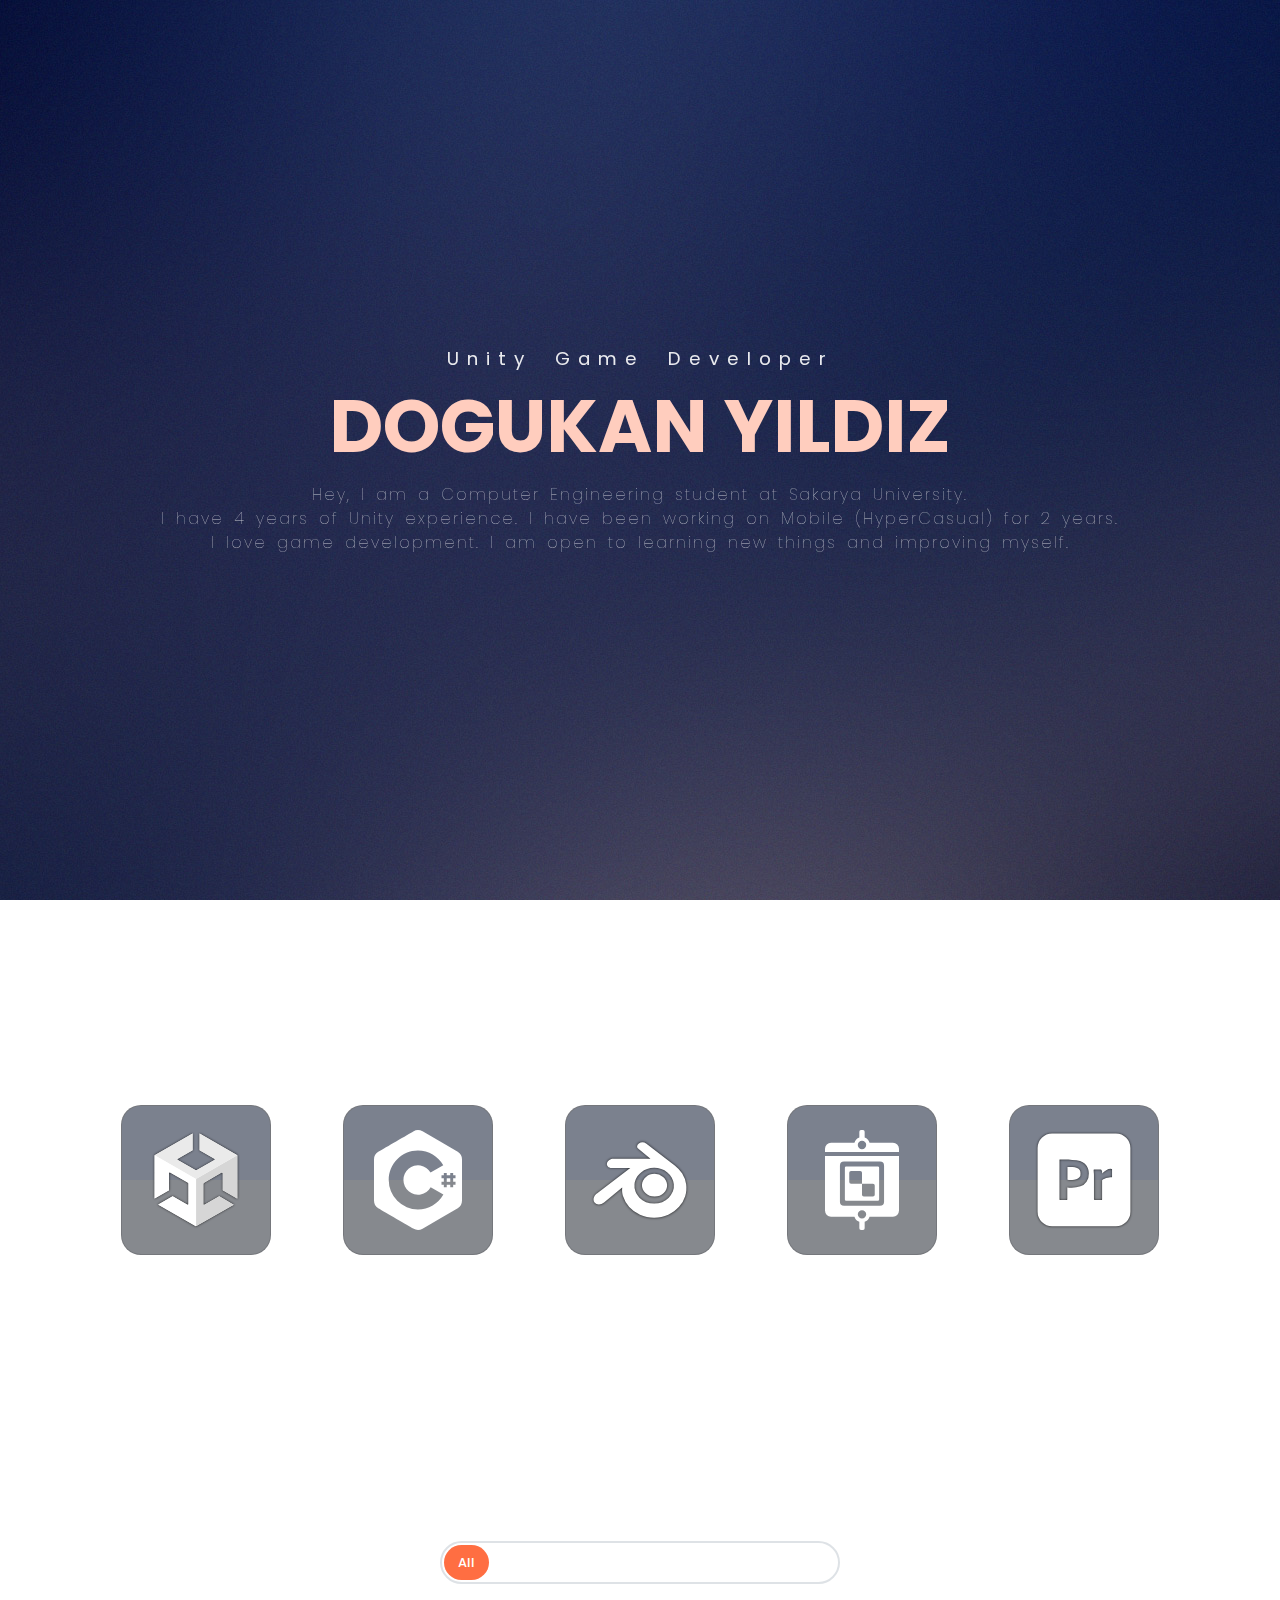
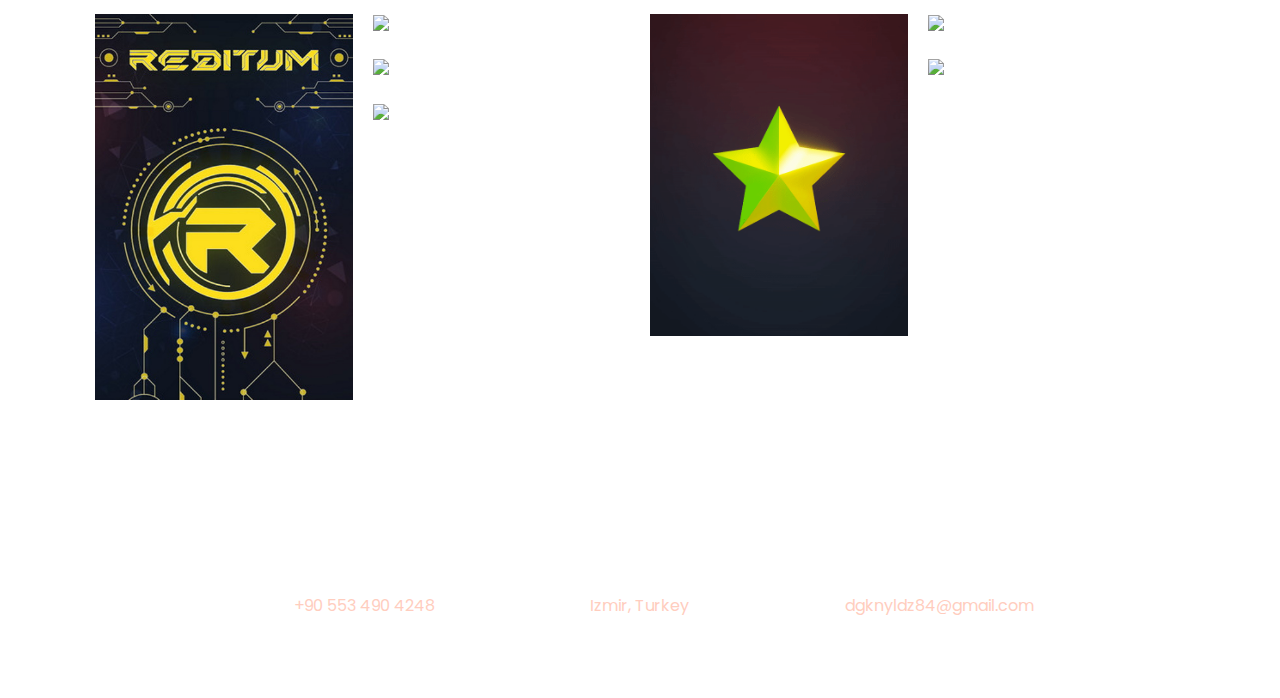
==== commit 3f4615ae: "Add Pickle Rick hahaha" ====
--- a/index.html
+++ b/index.html
@@ -205,6 +205,20 @@
                         </div>
                     </div>
                 </div>
+                <div class="col-md-6 col-lg-3 new mechanic">
+                    <div class="portfolio-item">
+                        <img src="assets/imgs/pickle.gif" class="img-fluid" alt="Mechanic">
+                        <div class="content-holder">
+                            <a class="img-popup" href=""></a>
+                            <div class="text-holder">
+                                <h6 class="title">Pickle</h6>
+                                <p class="subtitle">He's turning himself into a pickle, the funniest shit I've ever
+                                    seen.
+                                </p>
+                            </div>
+                        </div>
+                    </div>
+                </div>
             </div>
         </div>
     </section>
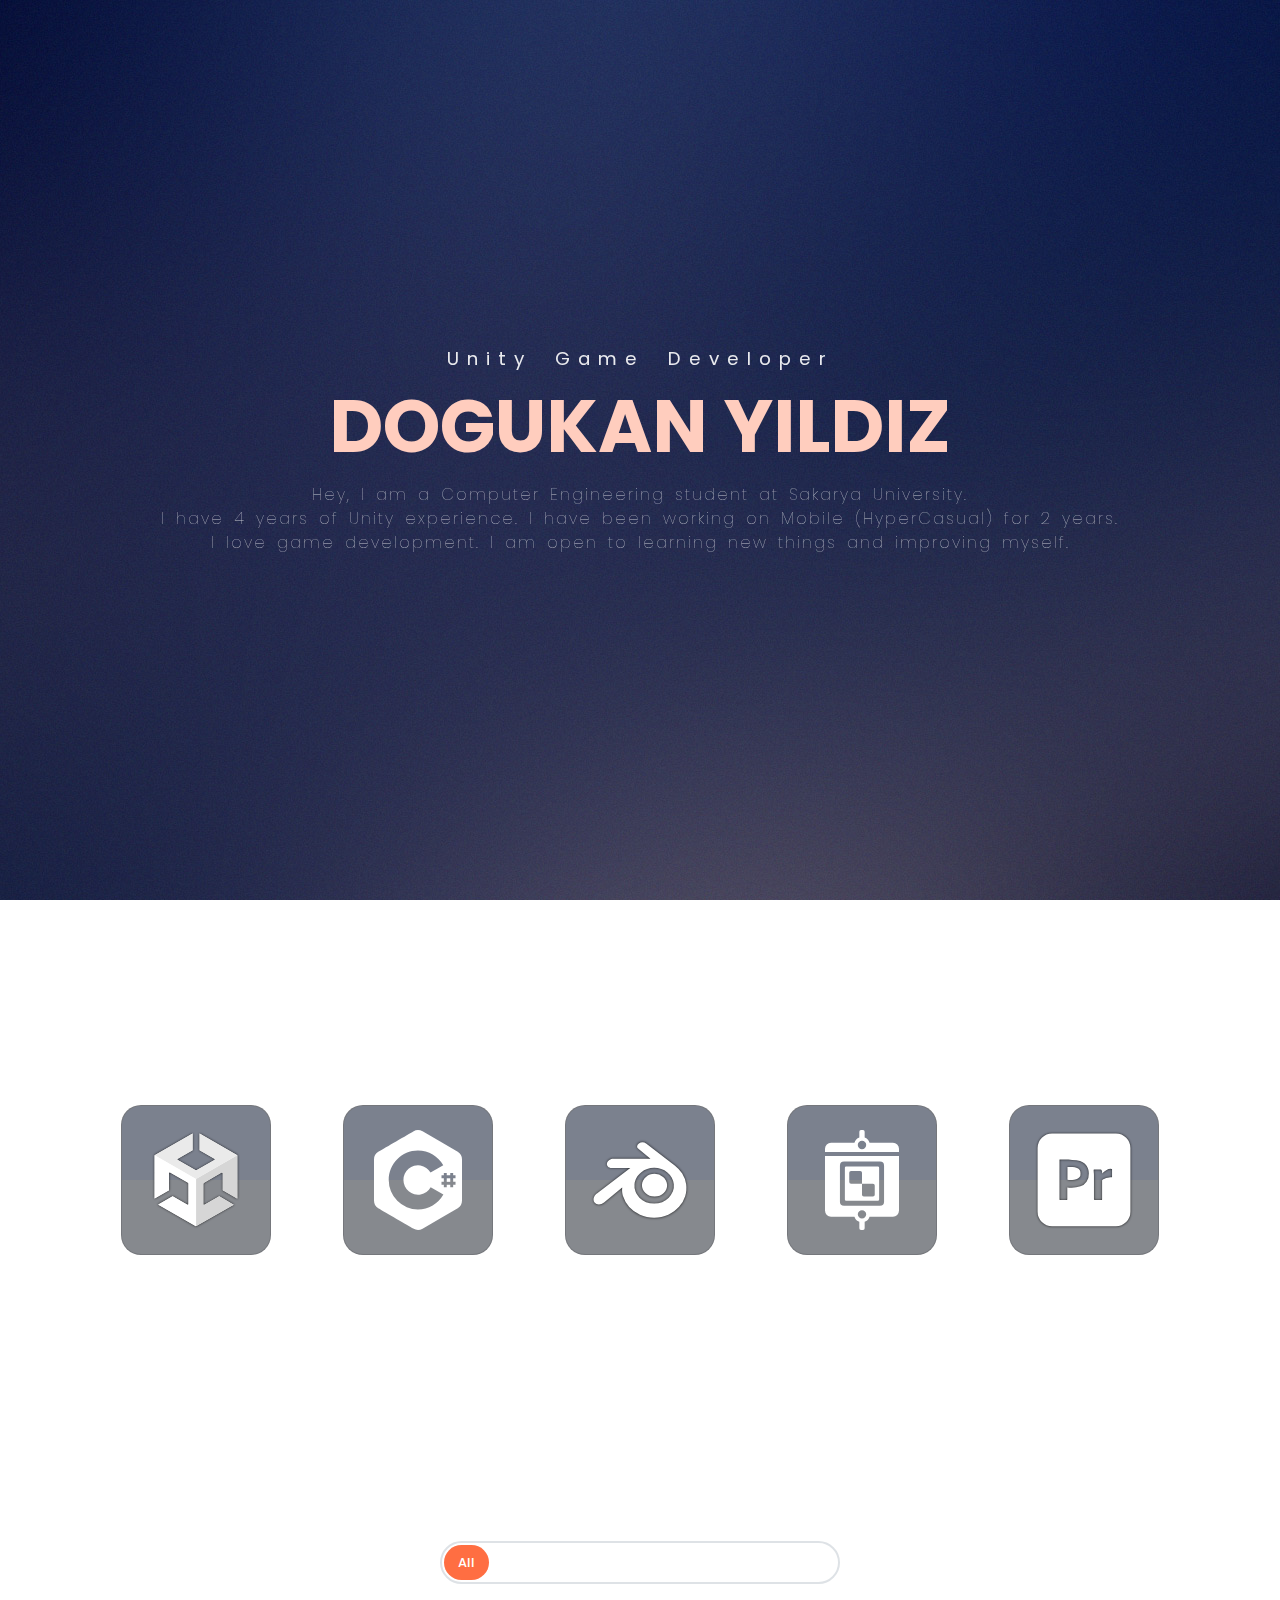
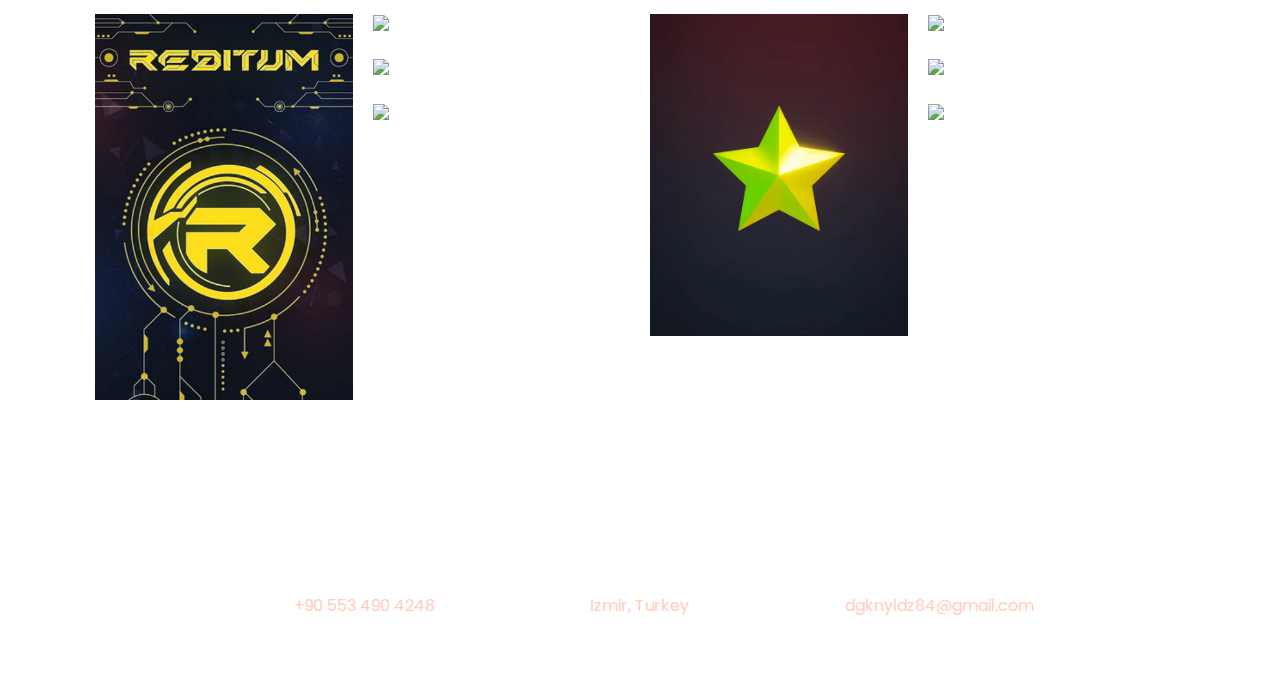
==== commit 21df1c62: "Add Portfolio Item" ====
--- a/index.html
+++ b/index.html
@@ -219,6 +219,18 @@
                         </div>
                     </div>
                 </div>
+                <div class="col-md-6 col-lg-3 new mechanic">
+                    <div class="portfolio-item">
+                        <img src="assets/imgs/ants.gif" class="img-fluid" alt="Mechanic">
+                        <div class="content-holder">
+                            <a class="img-popup" href=""></a>
+                            <div class="text-holder">
+                                <h6 class="title">Ants</h6>
+                                <p class="subtitle">Object Pooling, Pathfinding and GrassShader</p>
+                            </div>
+                        </div>
+                    </div>
+                </div>
             </div>
         </div>
     </section>
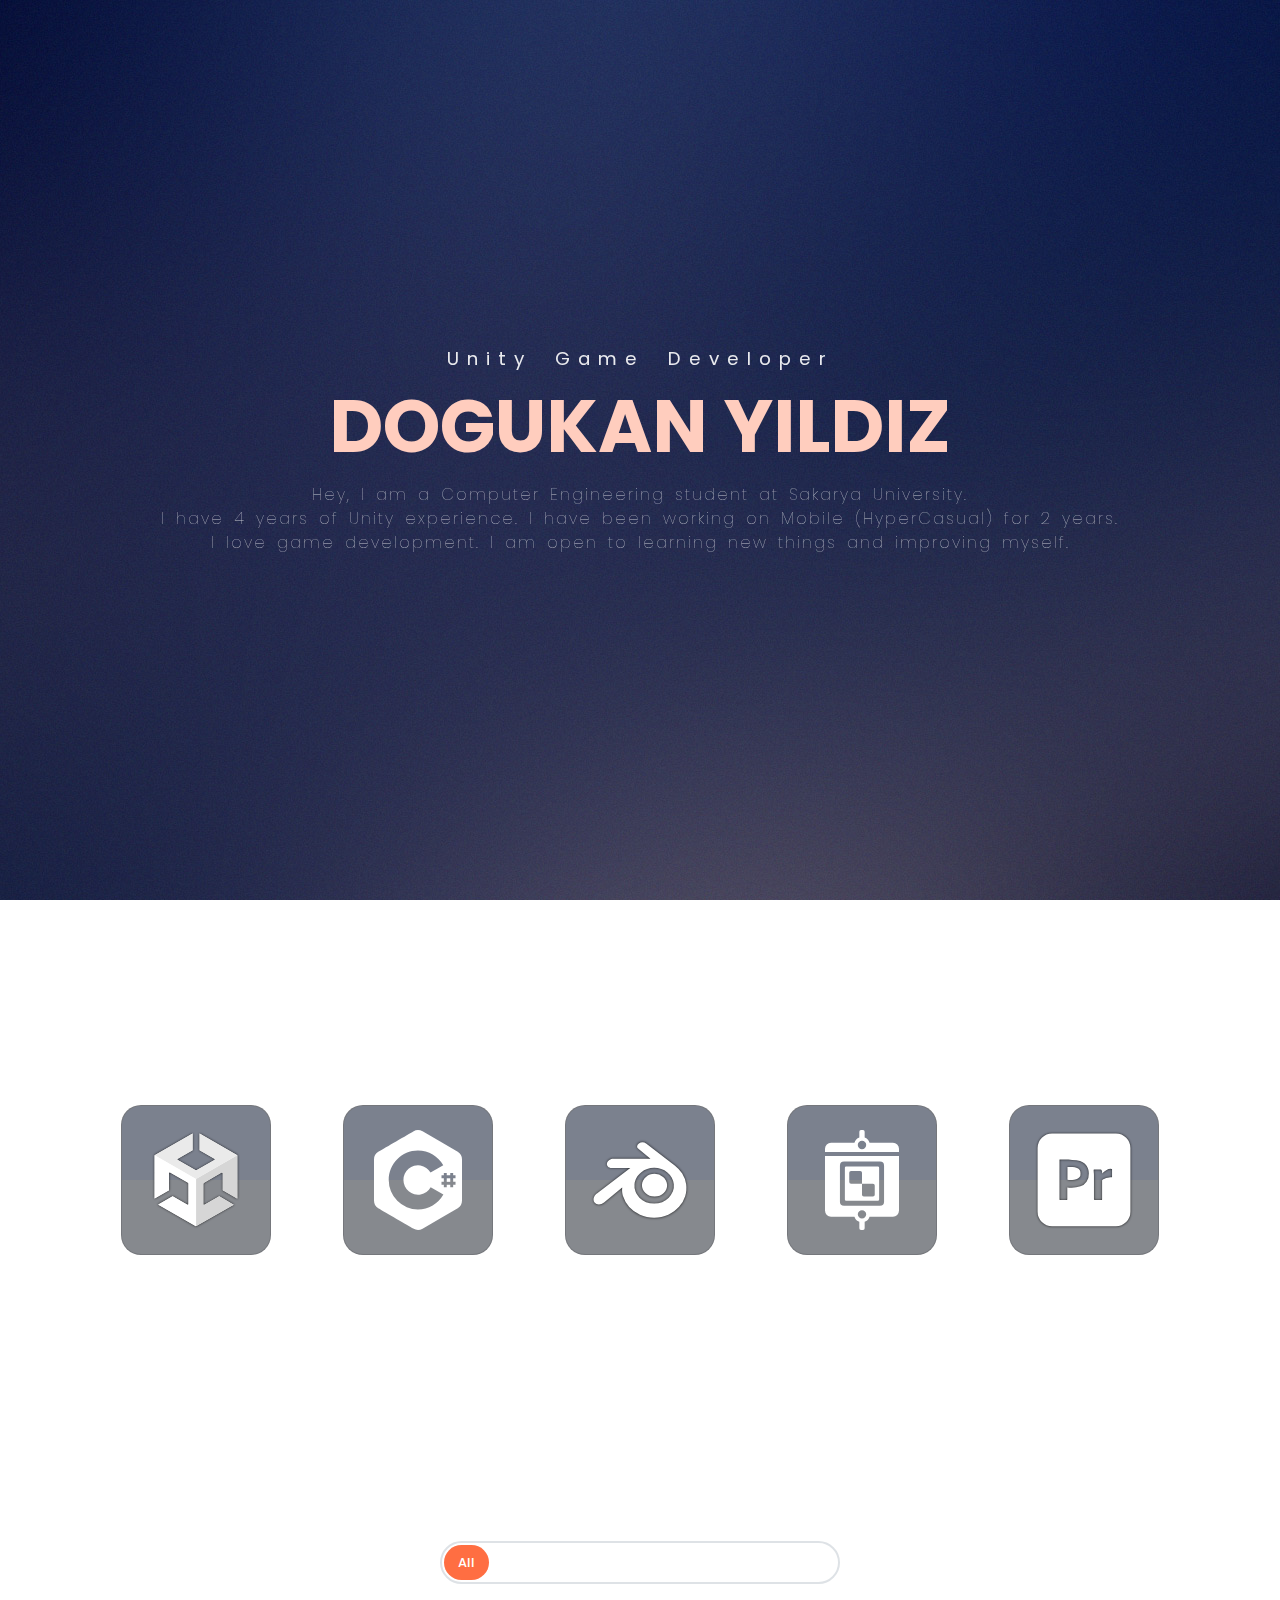
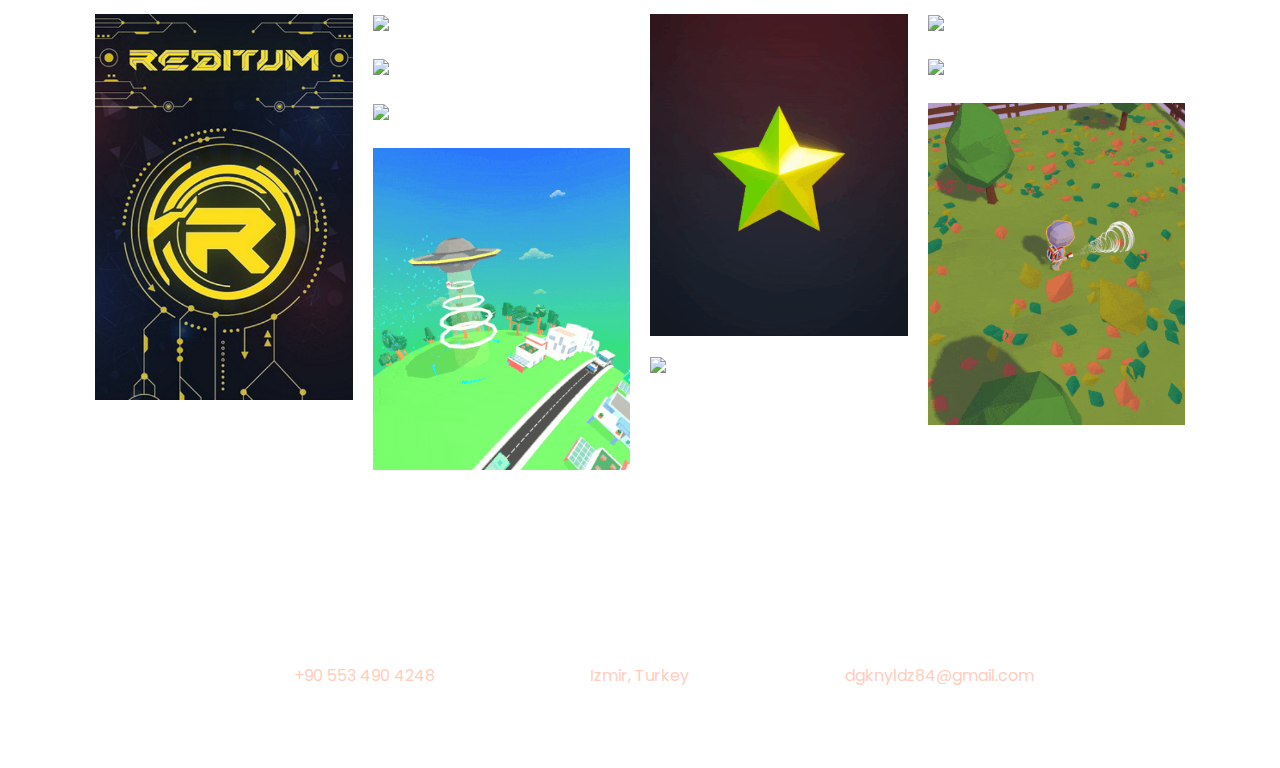
==== commit 8b6f894f: "Add Portfolio Item" ====
--- a/index.html
+++ b/index.html
@@ -200,7 +200,7 @@
                             <a class="img-popup" href=""></a>
                             <div class="text-holder">
                                 <h6 class="title">Blaster</h6>
-                                <p class="subtitle">Runner Project</p>
+                                <p class="subtitle">Runner Project, Physics Optimization</p>
                             </div>
                         </div>
                     </div>
@@ -221,12 +221,36 @@
                 </div>
                 <div class="col-md-6 col-lg-3 new mechanic">
                     <div class="portfolio-item">
+                        <img src="assets/imgs/leaf.gif" class="img-fluid" alt="Mechanic">
+                        <div class="content-holder">
+                            <a class="img-popup" href=""></a>
+                            <div class="text-holder">
+                                <h6 class="title">Leafs</h6>
+                                <p class="subtitle">Idle Project, Object Pooling</p>
+                            </div>
+                        </div>
+                    </div>
+                </div>
+                <div class="col-md-6 col-lg-3 new mechanic">
+                    <div class="portfolio-item">
+                        <img src="assets/imgs/ship.gif" class="img-fluid" alt="Mechanic">
+                        <div class="content-holder">
+                            <a class="img-popup" href=""></a>
+                            <div class="text-holder">
+                                <h6 class="title">Ship</h6>
+                                <p class="subtitle">Curve Project, Procedural World Generation</p>
+                            </div>
+                        </div>
+                    </div>
+                </div>
+                <div class="col-md-6 col-lg-3 new mechanic">
+                    <div class="portfolio-item">
                         <img src="assets/imgs/ants.gif" class="img-fluid" alt="Mechanic">
                         <div class="content-holder">
                             <a class="img-popup" href=""></a>
                             <div class="text-holder">
                                 <h6 class="title">Ants</h6>
-                                <p class="subtitle">Object Pooling, Pathfinding and GrassShader</p>
+                                <p class="subtitle">Pathfinding and Grass Shader</p>
                             </div>
                         </div>
                     </div>
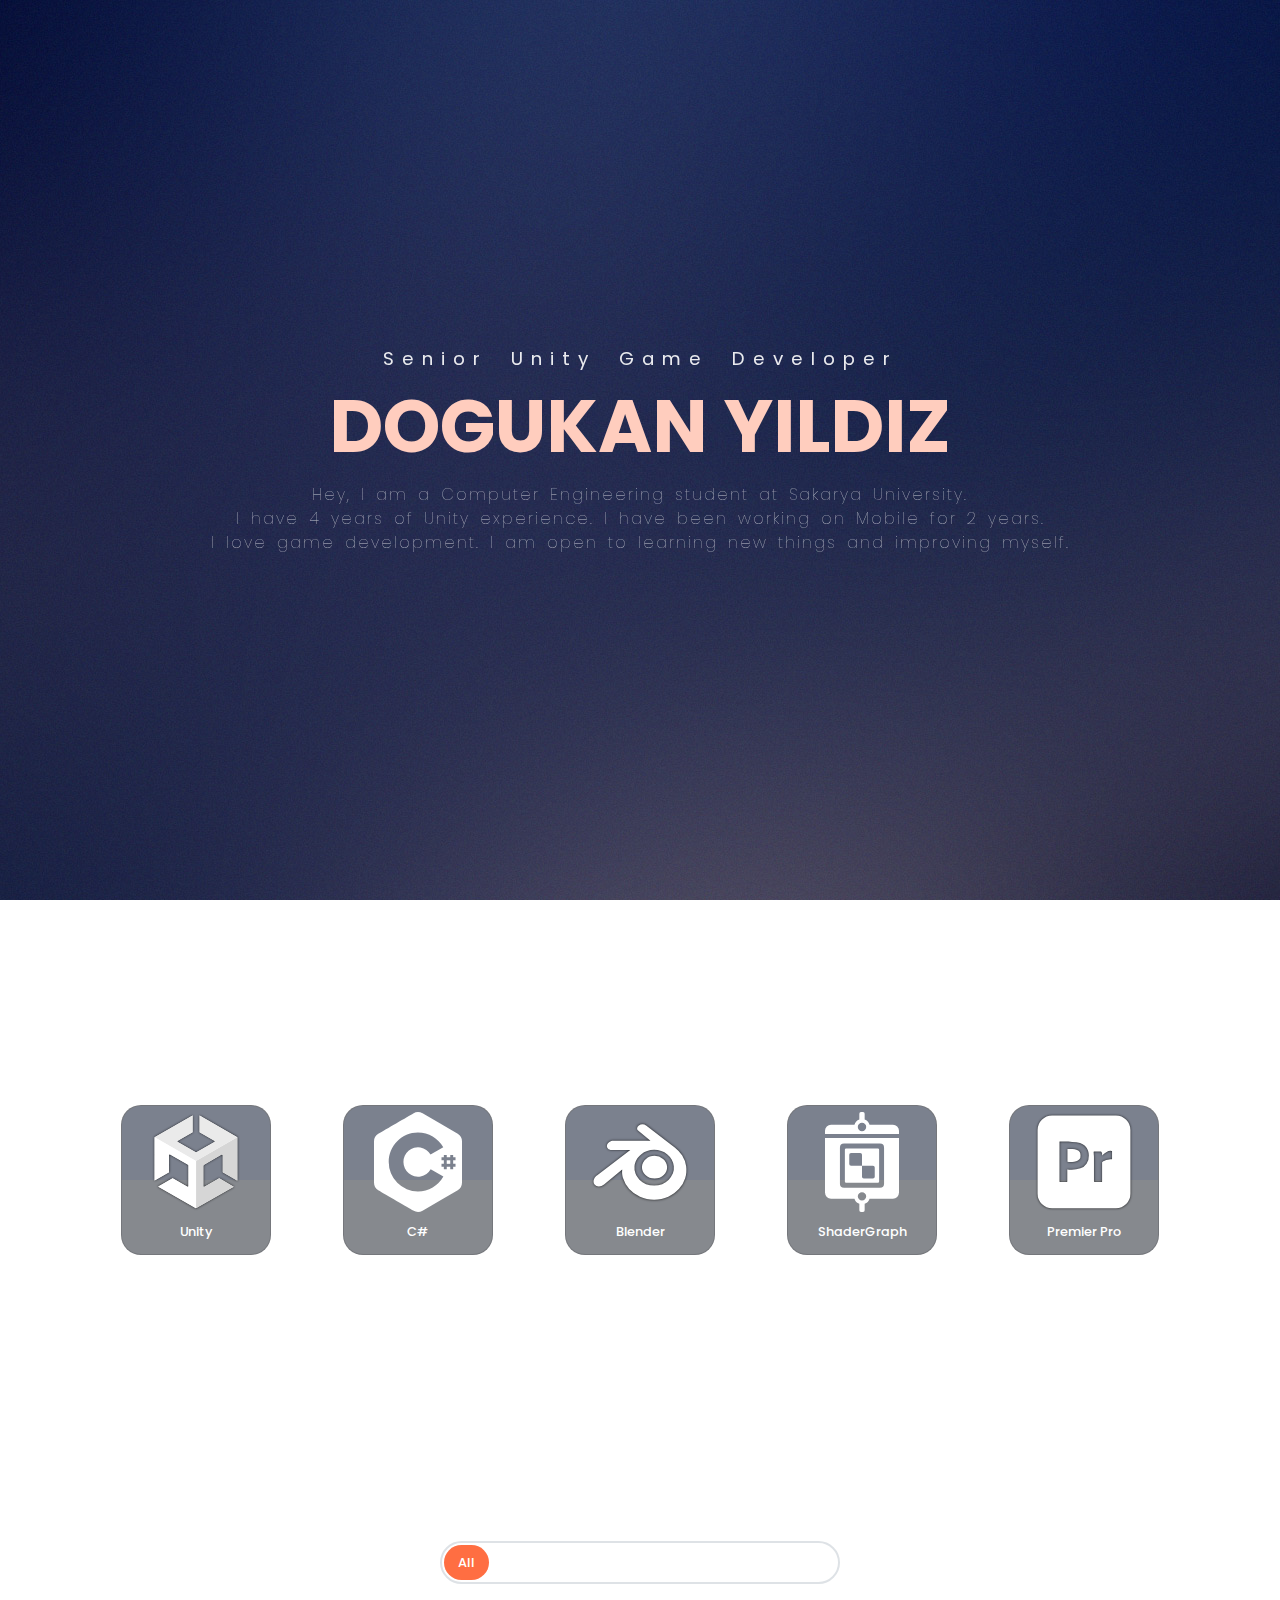
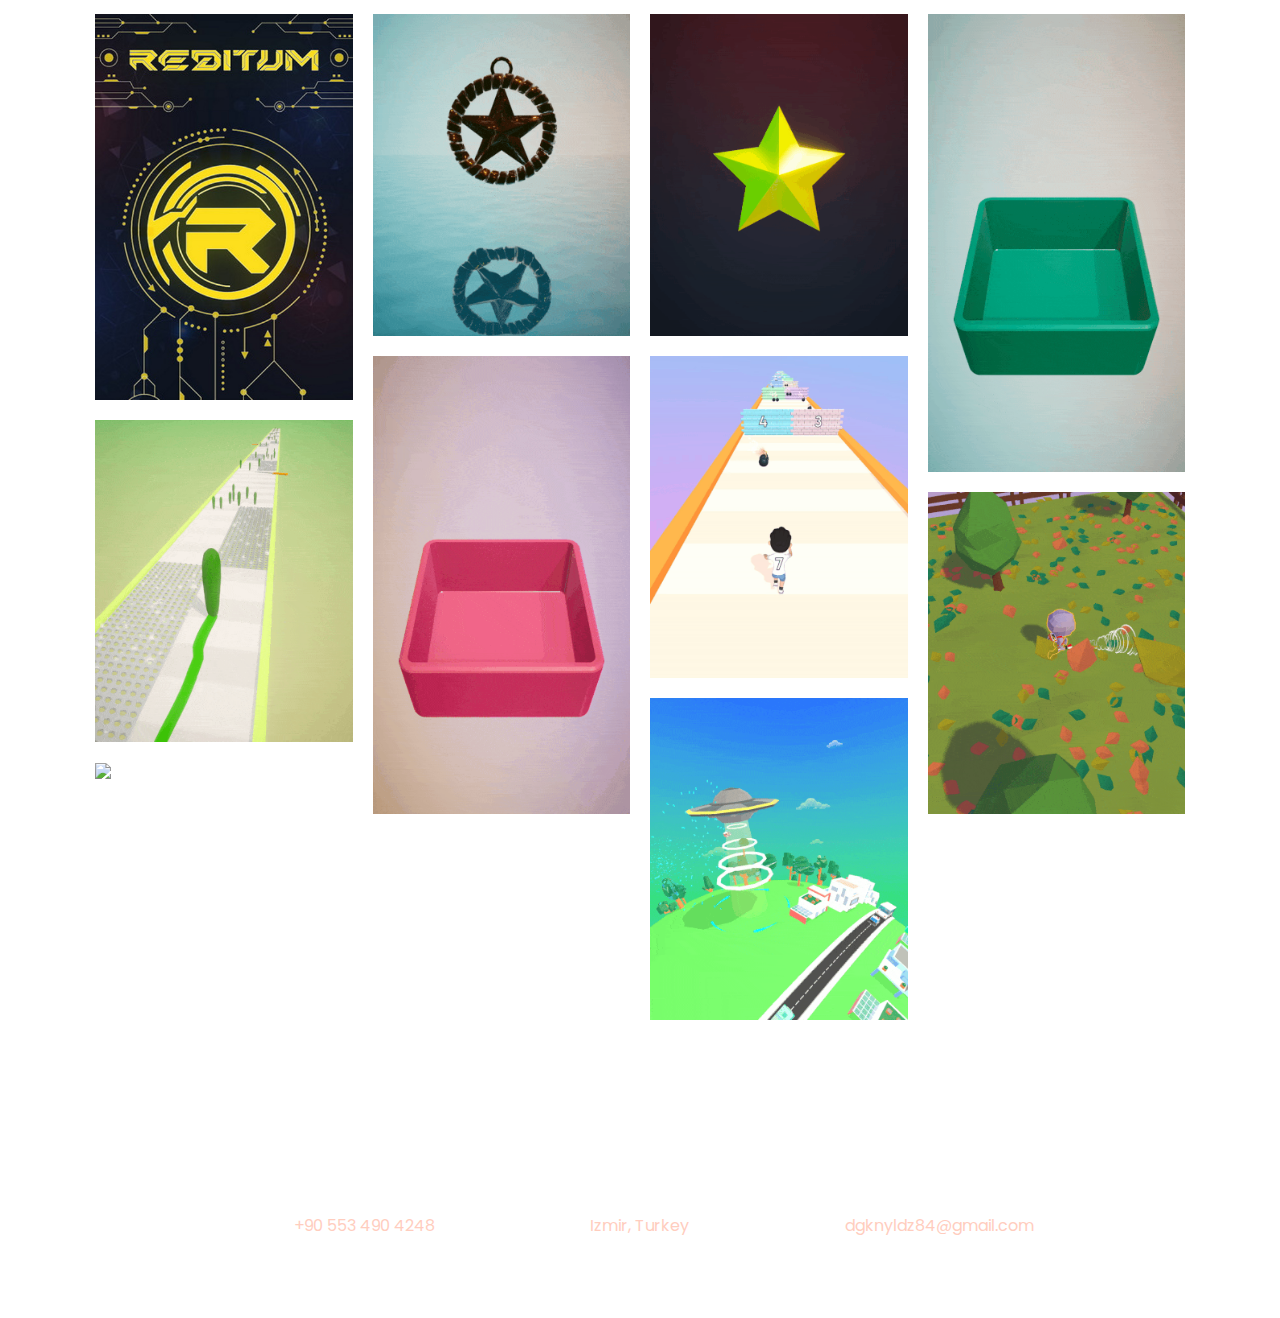
==== commit 19b0db15: "Updated Portfolio" ====
--- a/index.html
+++ b/index.html
@@ -16,13 +16,12 @@
     <!-- Page Header -->
     <header class="header">
         <div class="overlay">
-            <h1 class="subtitle">Unity Game Developer</h1>
+            <h1 class="subtitle">Senior Unity Game Developer</h1>
             <a class="title" href="https://www.linkedin.com/in/doguknyldz/" target="_blank">DOGUKAN
                 YILDIZ
             </a>
             <h2 class=" minitext">Hey, I am a Computer Engineering student at Sakarya University.</h2>
-            <h2 class="minitext">I have 4 years of Unity experience. I have been working on Mobile (HyperCasual) for 2
-                years.</h2>
+            <h2 class="minitext">I have 4 years of Unity experience. I have been working on Mobile for 2 years.</h2>
             <h2 class="minitext">I love game development. I am open to learning new things and improving myself.</h2>
         </div>
     </header>
@@ -41,6 +40,9 @@
                             </div>
                         </div>
                     </div>
+                    <div class="number">
+                        <h2>Unity</h2>
+                    </div>
                 </div>
                 <div class="card align-items-center" title="C# OOP & Optimization">
                     <div class="box">
@@ -49,6 +51,9 @@
                             </div>
                         </div>
                     </div>
+                    <div class="number">
+                        <h2>C#</h2>
+                    </div>
                 </div>
                 <div class="card align-items-center" title="Blender">
                     <div class="box">
@@ -57,6 +62,9 @@
                             </div>
                         </div>
                     </div>
+                    <div class="number">
+                        <h2>Blender</h2>
+                    </div>
                 </div>
                 <div class="card align-items-center" title="Unity ShaderGraph">
                     <div class="box">
@@ -65,6 +73,9 @@
                             </div>
                         </div>
                     </div>
+                    <div class="number">
+                        <h2>ShaderGraph</h2>
+                    </div>
                 </div>
                 <div class="card align-items-center" title="Adobe Premier Pro">
                     <div class="box">
@@ -72,6 +83,9 @@
                             <div class="number"><img src="assets/imgs/pr.svg" class="img-fluid" alt="Premier Pro">
                             </div>
                         </div>
+                    </div>
+                    <div class="number">
+                        <h2>Premier Pro</h2>
                     </div>
                 </div>
             </div>
@@ -115,7 +129,7 @@
                     </div>
                 </div>
                 -->
-                <div class="col-md-6 col-lg-3 new game">
+                <div class="col-md-6 col-lg-3 new">
                     <div class="portfolio-item">
                         <img src="assets/imgs/reditum.jpg" class="img-fluid" alt="Game">
                         <div class="content-holder">
@@ -129,6 +143,20 @@
                                 <button class="btn btn-primary rounded"
                                     onclick=" window.open('https://youtu.be/gkiTzdPSThg','_blank')"><i
                                         class="ti-youtube pr-1"></i>Youtube</button>
+                            </div>
+                        </div>
+                    </div>
+                </div>
+                <div class="col-md-6 col-lg-3 game">
+                    <div class="portfolio-item">
+                        <img src="assets/imgs/reditumicon.png" class="img-circular" alt="Game">
+                        <div class="content-holder">
+                            <a class="img-popup" href=""></a>
+                            <div class="text-holder">
+                                <h6 class="title">REDITUM</h6>
+                                <button class="btn btn-primary rounded"
+                                    onclick=" window.open('https://store.steampowered.com/app/1578710/REDITUM','_blank')"><i
+                                        class="ti-microsoft-alt pr-1"></i></button>
                             </div>
                         </div>
                     </div>
@@ -255,8 +283,147 @@
                         </div>
                     </div>
                 </div>
+                <div class="col-md-6 col-lg-3 game">
+                    <div class="portfolio-item">
+                        <img src="assets/imgs/racing.png" class="img-circular" alt="Game">
+                        <div class="content-holder">
+                            <a class="img-popup" href=""></a>
+                            <div class="text-holder">
+                                <h6 class="title">Traffic Racing</h6>
+                                <button class="btn btn-primary rounded"
+                                    onclick=" window.open('https://apps.apple.com/tr/app/traffic-racing/id6468029463','_blank')"><i
+                                        class="ti-apple pr-1"></i></button </div>
+                            </div>
+                        </div>
+                    </div>
+                </div>
+                <div class="col-md-6 col-lg-3 game">
+                    <div class="portfolio-item">
+                        <img src="assets/imgs/foodrush.png" class="img-circular" alt="Game">
+                        <div class="content-holder">
+                            <a class="img-popup" href=""></a>
+                            <div class="text-holder">
+                                <h6 class="title">Food Rush</h6>
+                                <button class="btn btn-primary rounded"
+                                    onclick=" window.open('https://apps.apple.com/tr/app/food-rush/id6444596818','_blank')"><i
+                                        class="ti-apple pr-1"></i></button </div>
+                            </div>
+                        </div>
+                    </div>
+                </div>
+                <div class="col-md-6 col-lg-3 game">
+                    <div class="portfolio-item">
+                        <img src="assets/imgs/tumbler.png" class="img-circular" alt="Game">
+                        <div class="content-holder">
+                            <a class="img-popup" href=""></a>
+                            <div class="text-holder">
+                                <h6 class="title">Tumbler DIY</h6>
+                                <button class="btn btn-primary rounded"
+                                    onclick=" window.open('https://play.google.com/store/apps/details?id=com.izmirgames.snowglobetumblerdiy','_blank')"><i
+                                        class="ti-android pr-1"></i></button </div>
+                            </div>
+                        </div>
+                    </div>
+                </div>
+                <div class="col-md-6 col-lg-3 game">
+                    <div class="portfolio-item">
+                        <img src="assets/imgs/royalrush.png" class="img-circular" alt="Game">
+                        <div class="content-holder">
+                            <a class="img-popup" href=""></a>
+                            <div class="text-holder">
+                                <h6 class="title">Royal Rush</h6>
+                                <button class="btn btn-primary rounded"
+                                    onclick=" window.open('https://apps.apple.com/tr/app/royal-rush/id6450372267','_blank')"><i
+                                        class="ti-apple pr-1"></i></button </div>
+                            </div>
+                        </div>
+                    </div>
+                </div>
+                <div class="col-md-6 col-lg-3 game">
+                    <div class="portfolio-item">
+                        <img src="assets/imgs/jewelry.png" class="img-circular" alt="Game">
+                        <div class="content-holder">
+                            <a class="img-popup" href=""></a>
+                            <div class="text-holder">
+                                <h6 class="title">Jewelry Repair Shop</h6>
+                                <button class="btn btn-primary rounded"
+                                    onclick=" window.open('https://apps.apple.com/app/jewelry-repair-shop/id1661288797','_blank')"><i
+                                        class="ti-apple pr-1"></i></button </div>
+                            </div>
+                        </div>
+                    </div>
+                </div>
+                <div class="col-md-6 col-lg-3 game">
+                    <div class="portfolio-item">
+                        <img src="assets/imgs/garage.png" class="img-circular" alt="Game">
+                        <div class="content-holder">
+                            <a class="img-popup" href=""></a>
+                            <div class="text-holder">
+                                <h6 class="title">Idle Garage</h6>
+                                <button class="btn btn-primary rounded"
+                                    onclick=" window.open('https://apps.apple.com/tr/app/idle-garage-car-repair-tycoon/id6447436220','_blank')"><i
+                                        class="ti-apple pr-1"></i></button </div>
+                            </div>
+                        </div>
+                    </div>
+                </div>
+                <div class="col-md-6 col-lg-3 game">
+                    <div class="portfolio-item">
+                        <img src="assets/imgs/robot.png" class="img-circular" alt="Game">
+                        <div class="content-holder">
+                            <a class="img-popup" href=""></a>
+                            <div class="text-holder">
+                                <h6 class="title">Robot Clicker</h6>
+                                <button class="btn btn-primary rounded"
+                                    onclick=" window.open('https://apps.apple.com/tr/app/robot-clicker/id6443661081','_blank')"><i
+                                        class="ti-apple pr-1"></i></button </div>
+                            </div>
+                        </div>
+                    </div>
+                </div>
+                <div class="col-md-6 col-lg-3 game">
+                    <div class="portfolio-item">
+                        <img src="assets/imgs/veggie.png" class="img-circular" alt="Game">
+                        <div class="content-holder">
+                            <a class="img-popup" href=""></a>
+                            <div class="text-holder">
+                                <h6 class="title">Veggie Grater</h6>
+                                <button class="btn btn-primary rounded"
+                                    onclick=" window.open('https://apps.apple.com/tr/app/veggie-grater/id1632235052','_blank')"><i
+                                        class="ti-apple pr-1"></i></button </div>
+                            </div>
+                        </div>
+                    </div>
+                </div>
+                <div class="col-md-6 col-lg-3 game">
+                    <div class="portfolio-item">
+                        <img src="assets/imgs/taco.png" class="img-circular" alt="Game">
+                        <div class="content-holder">
+                            <a class="img-popup" href=""></a>
+                            <div class="text-holder">
+                                <h6 class="title">Taco Empire</h6>
+                                <button class="btn btn-primary rounded"
+                                    onclick=" window.open('https://apps.apple.com/tr/app/taco-empire/id1634571276','_blank')"><i
+                                        class="ti-apple pr-1"></i></button </div>
+                            </div>
+                        </div>
+                    </div>
+                </div>
+                <div class="col-md-6 col-lg-3 game">
+                    <div class="portfolio-item">
+                        <img src="assets/imgs/champion.png" class="img-circular" alt="Game">
+                        <div class="content-holder">
+                            <a class="img-popup" href=""></a>
+                            <div class="text-holder">
+                                <h6 class="title">Build a Champion</h6>
+                                <button class="btn btn-primary rounded"
+                                    onclick=" window.open('https://apps.apple.com/us/app/build-a-champion/id1660938858','_blank')"><i
+                                        class="ti-apple pr-1"></i></button </div>
+                            </div>
+                        </div>
+                    </div>
+                </div>
             </div>
-        </div>
     </section>
 
     <!-- Contact Section -->
--- a/assets/css/leadmark.css
+++ b/assets/css/leadmark.css
@@ -519,6 +519,12 @@
 }
 
 .img-fluid {
+  max-width: 100%;
+  height: auto;
+}
+
+.img-circular {
+  border-radius: 20%;
   max-width: 100%;
   height: auto;
 }
@@ -12913,9 +12919,15 @@
   box-shadow: 0 15px 20px #0e141e80;
 }
 
+.skillcard .number h2 {
+  color: #fff;
+  font-size: 80%;
+}
+
 .skillcard .card:hover .number h2 {
   color: #fff;
-  font-size: 50px;
+  font-size: 100%;
+  transition: font-size 0.1s ease;
 }
 
 .skillcard .card:hover .number h2 span {
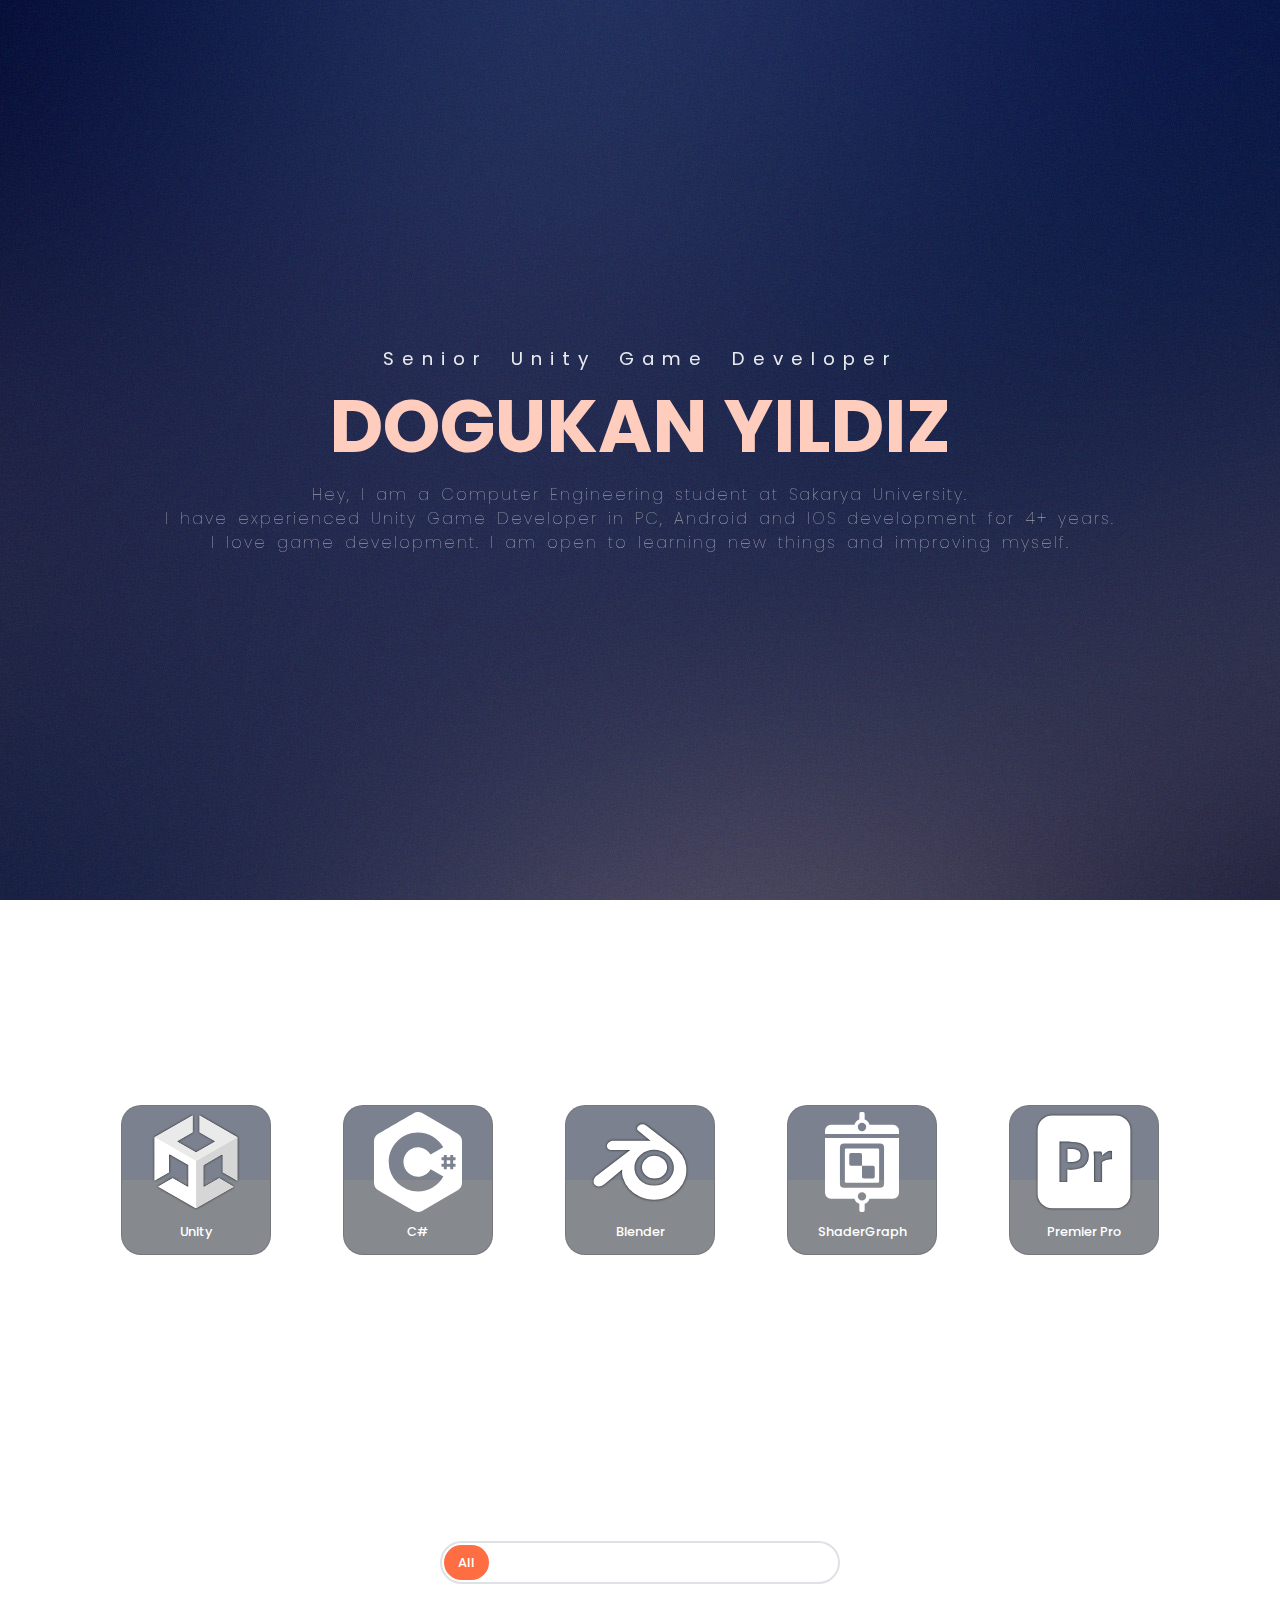
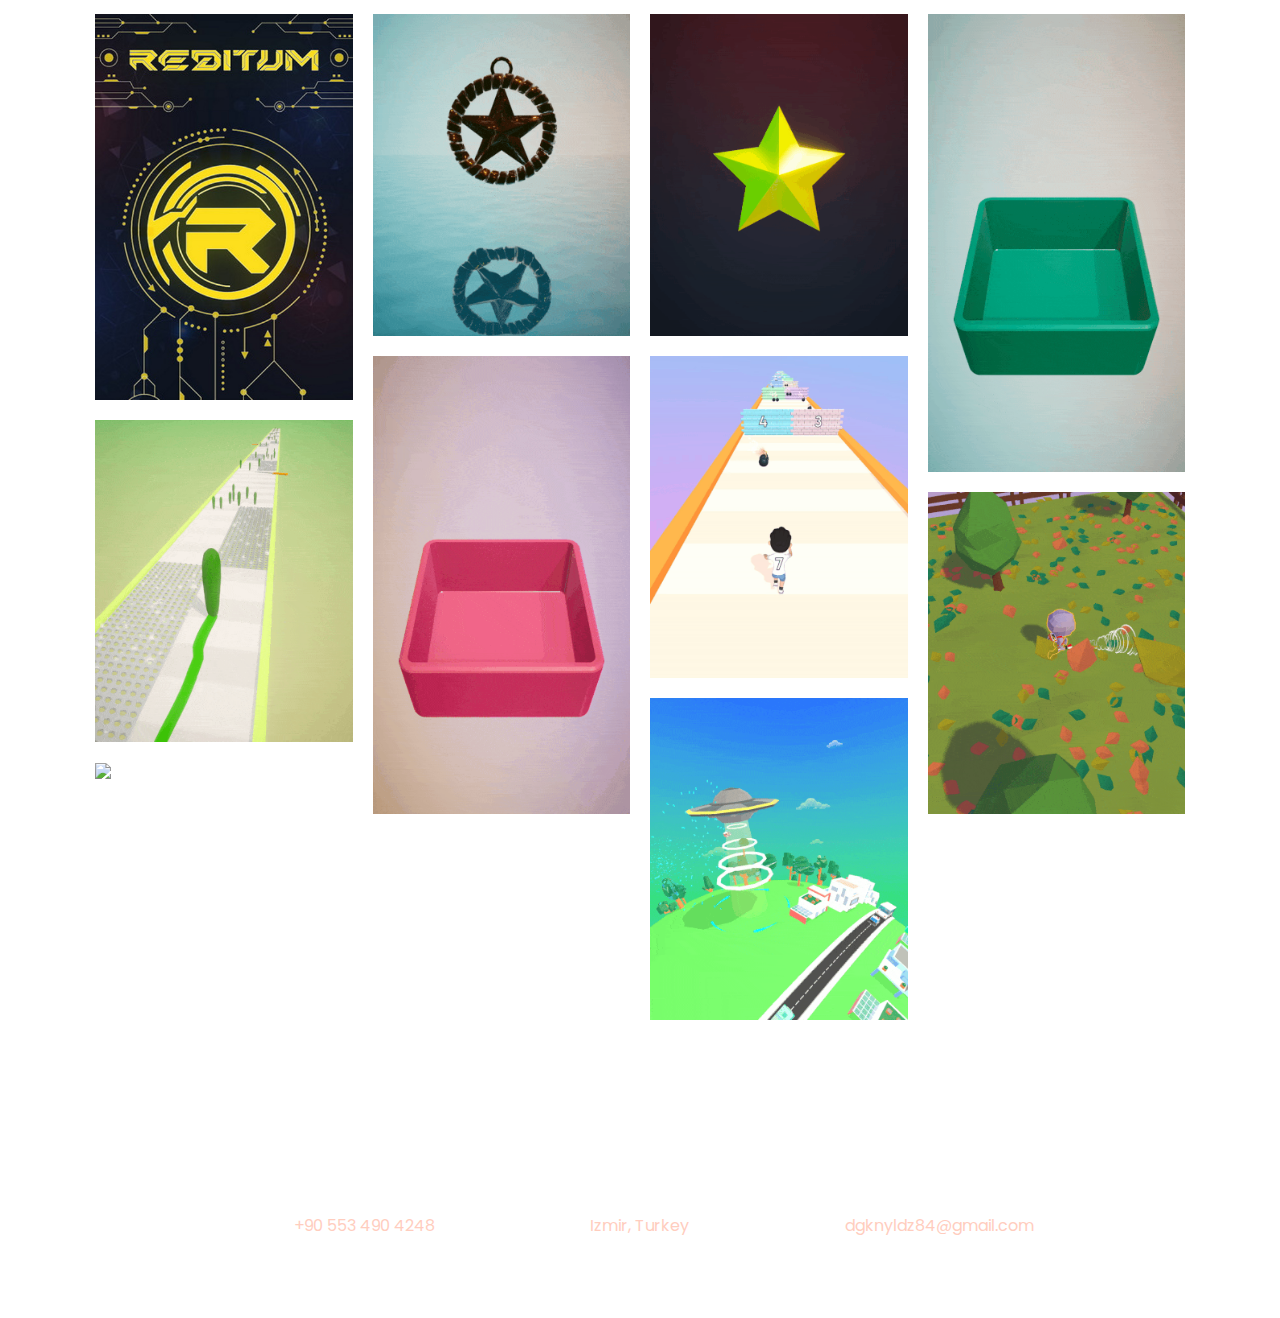
==== commit b23032d8: "Update index.html" ====
--- a/index.html
+++ b/index.html
@@ -21,7 +21,8 @@
                 YILDIZ
             </a>
             <h2 class=" minitext">Hey, I am a Computer Engineering student at Sakarya University.</h2>
-            <h2 class="minitext">I have 4 years of Unity experience. I have been working on Mobile for 2 years.</h2>
+            <h2 class="minitext">I have experienced Unity Game Developer in PC, Android and IOS development for 4+
+                years.</h2>
             <h2 class="minitext">I love game development. I am open to learning new things and improving myself.</h2>
         </div>
     </header>
@@ -147,20 +148,6 @@
                         </div>
                     </div>
                 </div>
-                <div class="col-md-6 col-lg-3 game">
-                    <div class="portfolio-item">
-                        <img src="assets/imgs/reditumicon.png" class="img-circular" alt="Game">
-                        <div class="content-holder">
-                            <a class="img-popup" href=""></a>
-                            <div class="text-holder">
-                                <h6 class="title">REDITUM</h6>
-                                <button class="btn btn-primary rounded"
-                                    onclick=" window.open('https://store.steampowered.com/app/1578710/REDITUM','_blank')"><i
-                                        class="ti-microsoft-alt pr-1"></i></button>
-                            </div>
-                        </div>
-                    </div>
-                </div>
                 <div class="col-md-6 col-lg-3 new mechanic">
                     <div class="portfolio-item">
                         <img src="assets/imgs/jewelry.gif" class="img-fluid" alt="Mechanic">
@@ -279,6 +266,20 @@
                             <div class="text-holder">
                                 <h6 class="title">Ants</h6>
                                 <p class="subtitle">Pathfinding and Grass Shader</p>
+                            </div>
+                        </div>
+                    </div>
+                </div>
+                <div class="col-md-6 col-lg-3 game">
+                    <div class="portfolio-item">
+                        <img src="assets/imgs/reditumicon.png" class="img-circular" alt="Game">
+                        <div class="content-holder">
+                            <a class="img-popup" href=""></a>
+                            <div class="text-holder">
+                                <h6 class="title">REDITUM</h6>
+                                <button class="btn btn-primary rounded"
+                                    onclick=" window.open('https://store.steampowered.com/app/1578710/REDITUM','_blank')"><i
+                                        class="ti-microsoft-alt pr-1"></i></button>
                             </div>
                         </div>
                     </div>
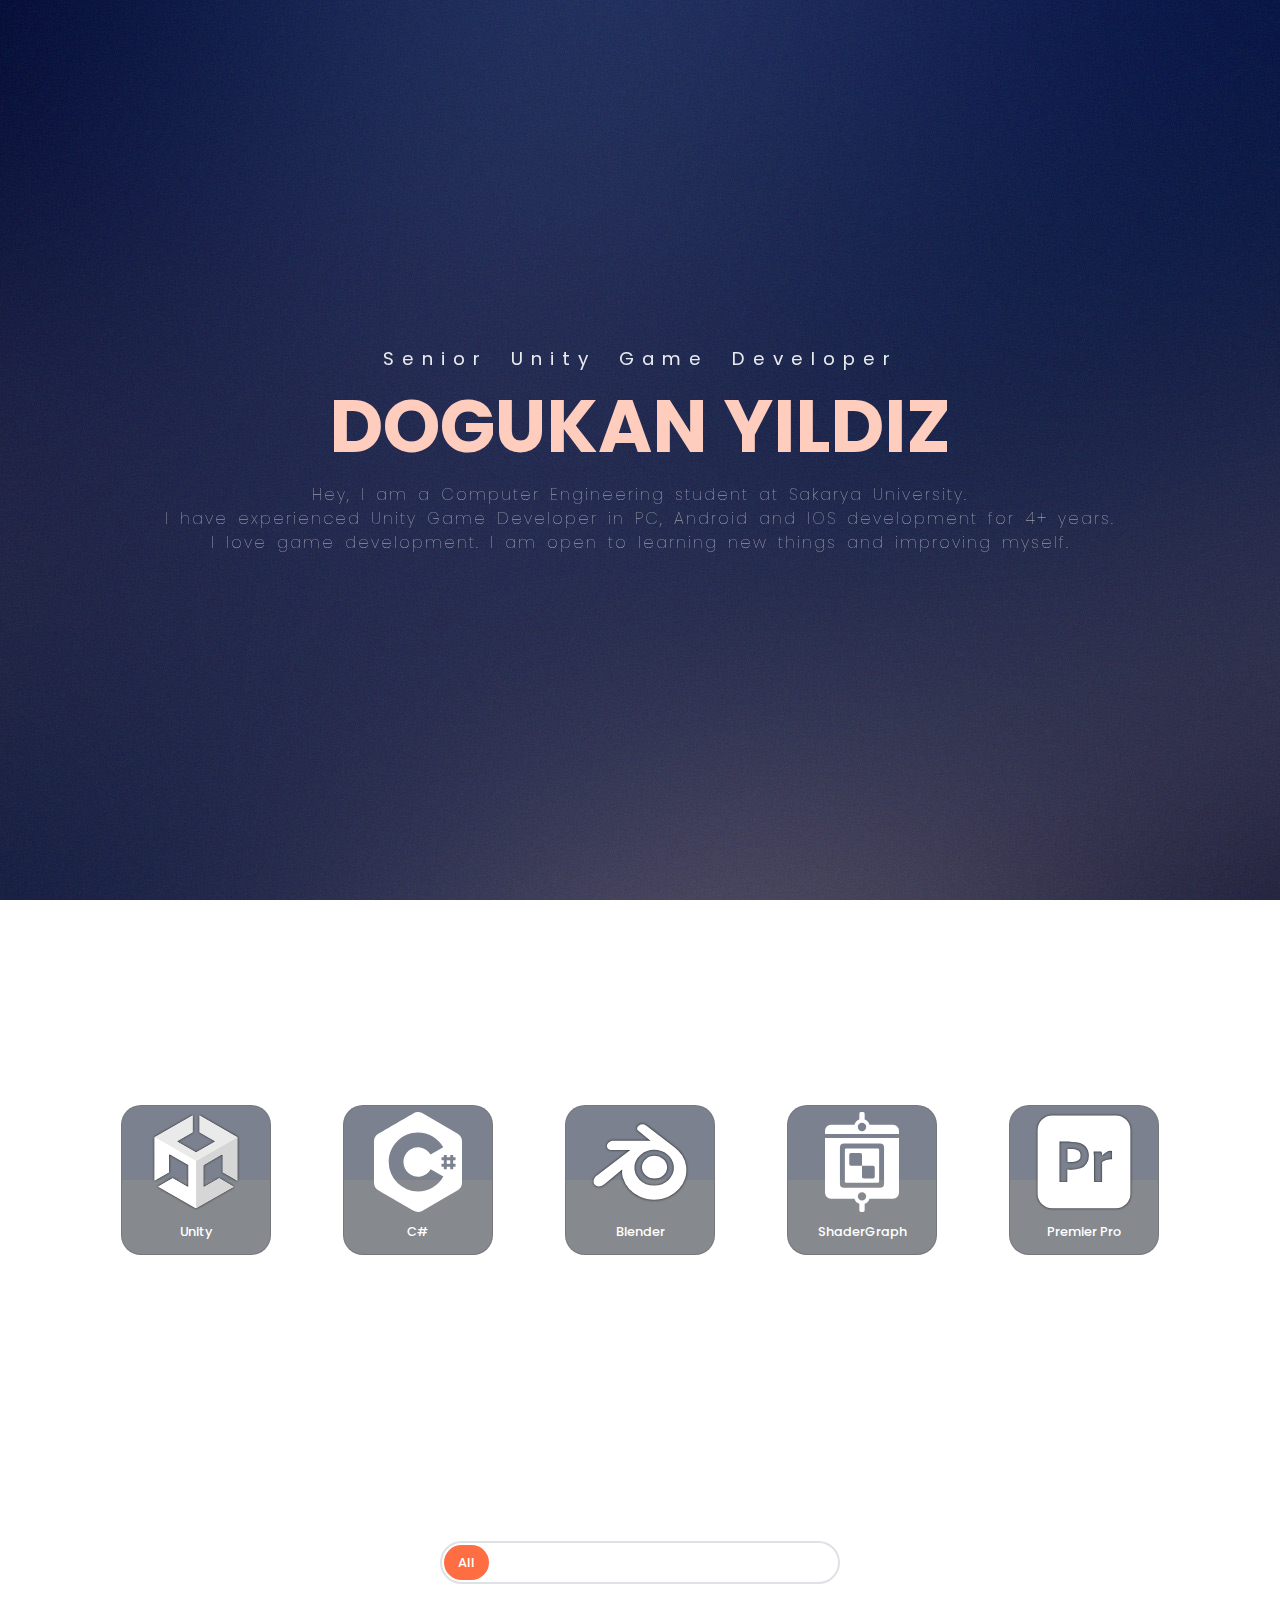
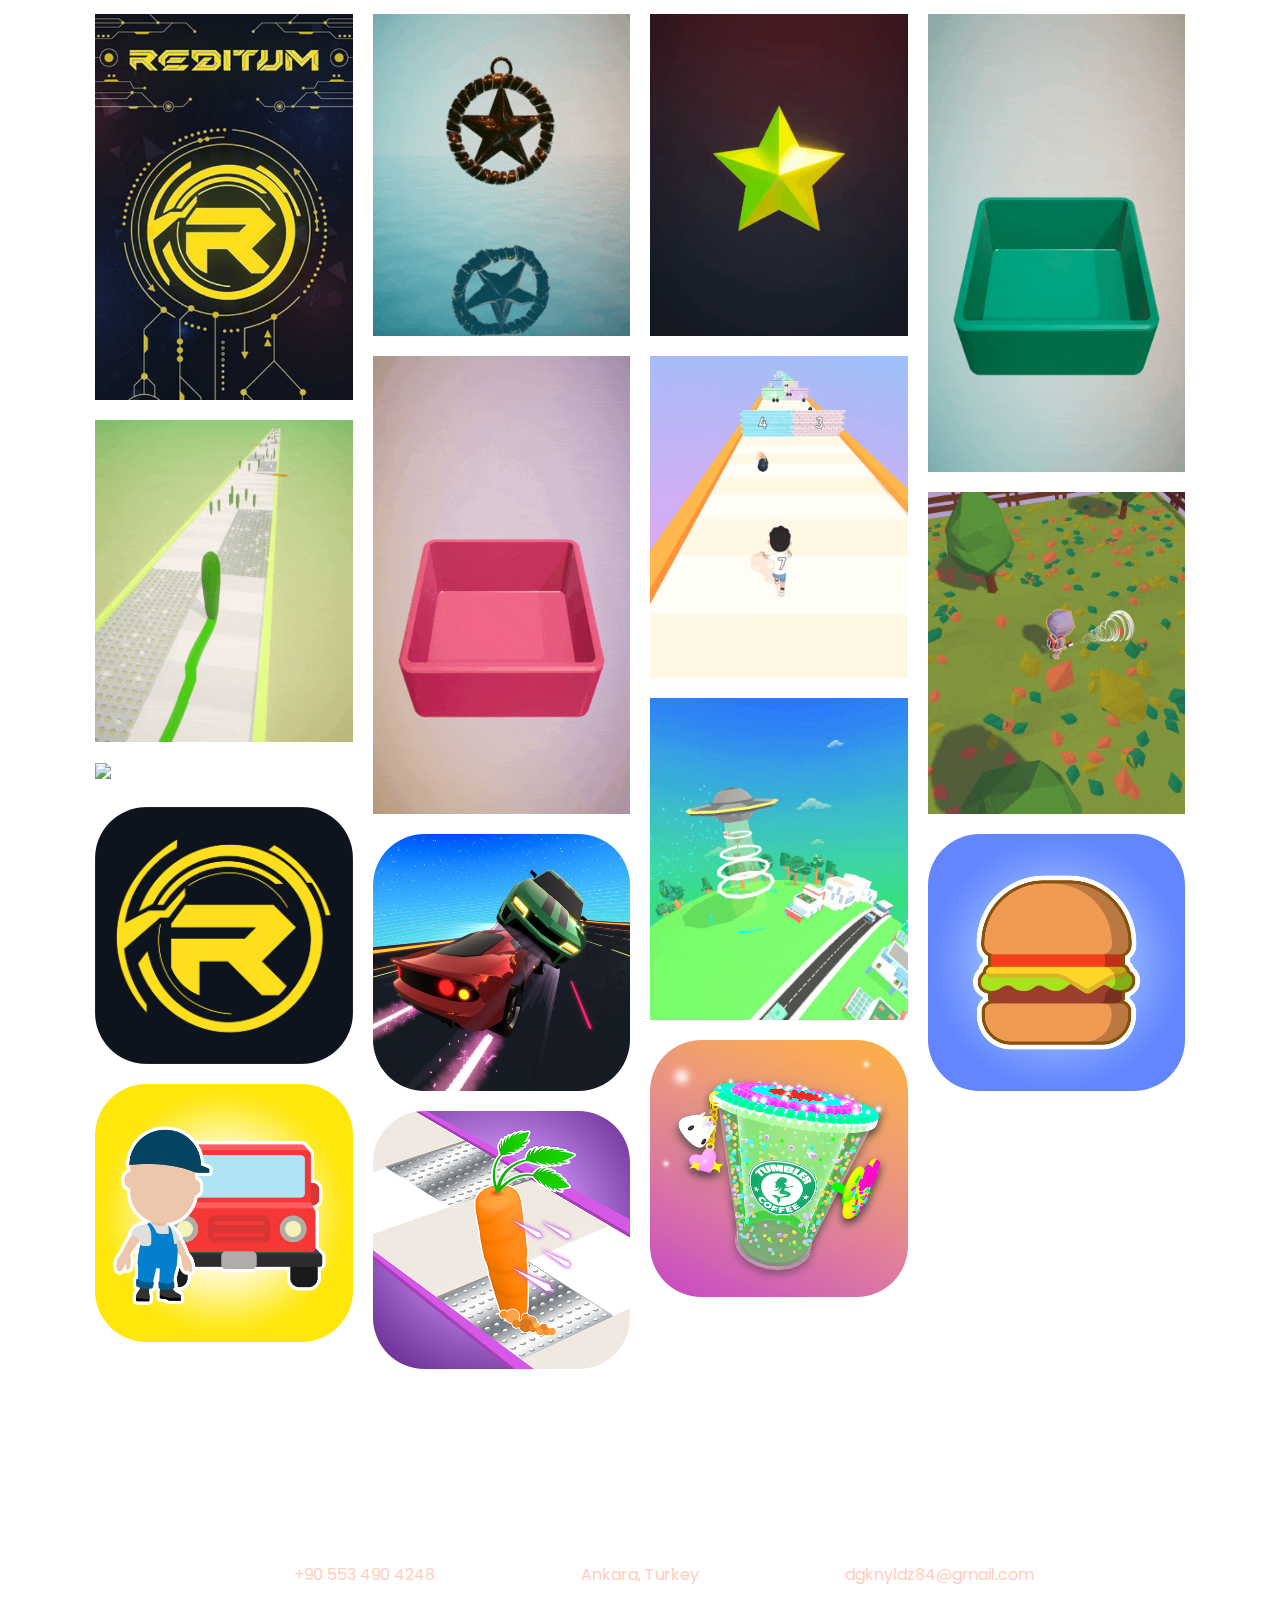
==== commit 7ab290d4: "Update index.html" ====
--- a/index.html
+++ b/index.html
@@ -270,7 +270,7 @@
                         </div>
                     </div>
                 </div>
-                <div class="col-md-6 col-lg-3 game">
+                <div class="col-md-6 col-lg-3 new game">
                     <div class="portfolio-item">
                         <img src="assets/imgs/reditumicon.png" class="img-circular" alt="Game">
                         <div class="content-holder">
@@ -284,7 +284,7 @@
                         </div>
                     </div>
                 </div>
-                <div class="col-md-6 col-lg-3 game">
+                <div class="col-md-6 col-lg-3 new game">
                     <div class="portfolio-item">
                         <img src="assets/imgs/racing.png" class="img-circular" alt="Game">
                         <div class="content-holder">
@@ -298,7 +298,7 @@
                         </div>
                     </div>
                 </div>
-                <div class="col-md-6 col-lg-3 game">
+                <div class="col-md-6 col-lg-3 new game">
                     <div class="portfolio-item">
                         <img src="assets/imgs/foodrush.png" class="img-circular" alt="Game">
                         <div class="content-holder">
@@ -312,7 +312,7 @@
                         </div>
                     </div>
                 </div>
-                <div class="col-md-6 col-lg-3 game">
+                <div class="col-md-6 col-lg-3 new game">
                     <div class="portfolio-item">
                         <img src="assets/imgs/tumbler.png" class="img-circular" alt="Game">
                         <div class="content-holder">
@@ -354,22 +354,22 @@
                         </div>
                     </div>
                 </div>
+                <div class="col-md-6 col-lg-3 new game">
+                    <div class="portfolio-item">
+                        <img src="assets/imgs/garage.png" class="img-circular" alt="Game">
+                        <div class="content-holder">
+                            <a class="img-popup" href=""></a>
+                            <div class="text-holder">
+                                <h6 class="title">Idle Garage</h6>
+                                <button class="btn btn-primary rounded"
+                                    onclick=" window.open('https://apps.apple.com/tr/app/idle-garage-car-repair-tycoon/id6447436220','_blank')"><i
+                                        class="ti-apple pr-1"></i></button </div>
+                            </div>
+                        </div>
+                    </div>
+                </div>
                 <div class="col-md-6 col-lg-3 game">
                     <div class="portfolio-item">
-                        <img src="assets/imgs/garage.png" class="img-circular" alt="Game">
-                        <div class="content-holder">
-                            <a class="img-popup" href=""></a>
-                            <div class="text-holder">
-                                <h6 class="title">Idle Garage</h6>
-                                <button class="btn btn-primary rounded"
-                                    onclick=" window.open('https://apps.apple.com/tr/app/idle-garage-car-repair-tycoon/id6447436220','_blank')"><i
-                                        class="ti-apple pr-1"></i></button </div>
-                            </div>
-                        </div>
-                    </div>
-                </div>
-                <div class="col-md-6 col-lg-3 game">
-                    <div class="portfolio-item">
                         <img src="assets/imgs/robot.png" class="img-circular" alt="Game">
                         <div class="content-holder">
                             <a class="img-popup" href=""></a>
@@ -382,7 +382,7 @@
                         </div>
                     </div>
                 </div>
-                <div class="col-md-6 col-lg-3 game">
+                <div class="col-md-6 col-lg-3 new game">
                     <div class="portfolio-item">
                         <img src="assets/imgs/veggie.png" class="img-circular" alt="Game">
                         <div class="content-holder">
@@ -438,7 +438,7 @@
                 </div>
                 <div class="col-md-4 text-center">
                     <h6 class="mb-0">Address</h6>
-                    <a class="mb-4" href="https://www.google.com/maps/place/%C4%B0zmir/" target="_blank">Izmir,
+                    <a class="mb-4" href="https://www.google.com/maps/place/Ankara/" target="_blank">Ankara,
                         Turkey</a>
                 </div>
                 <div class="col-md-4 text-left">
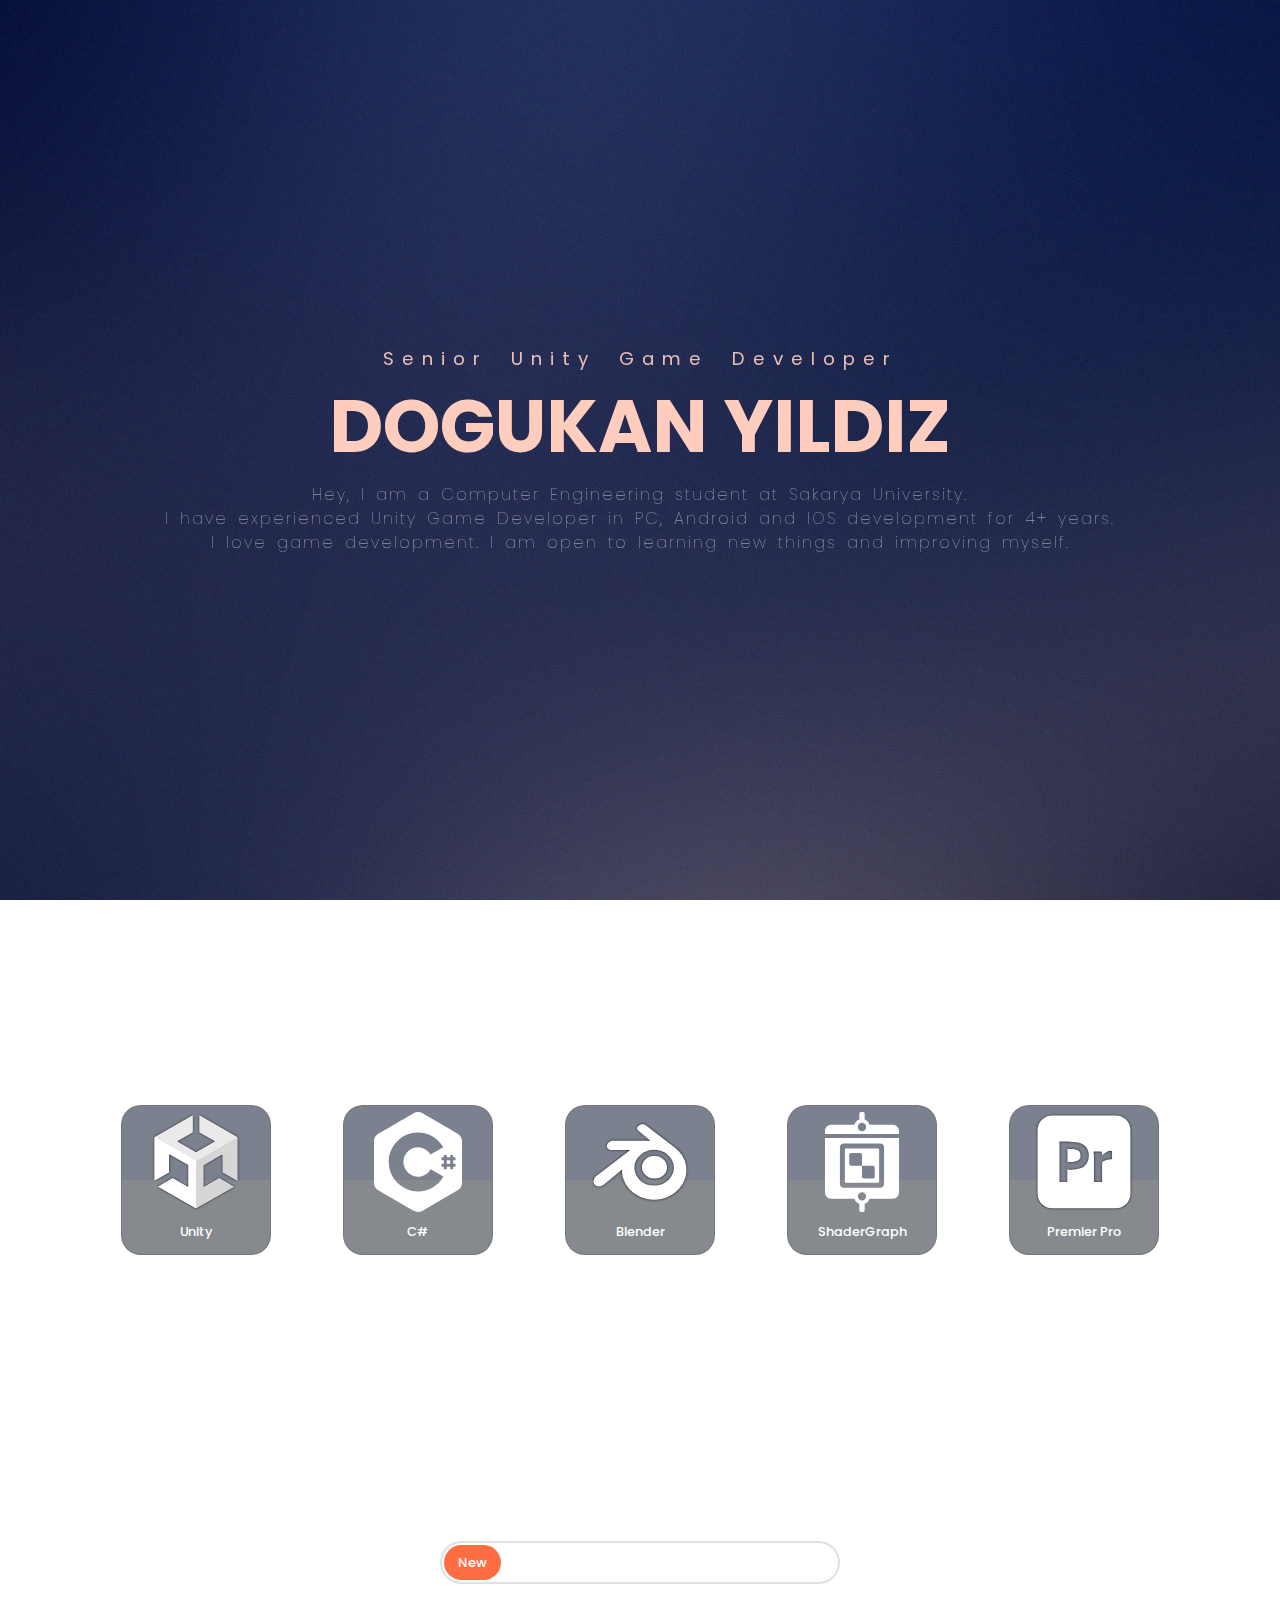
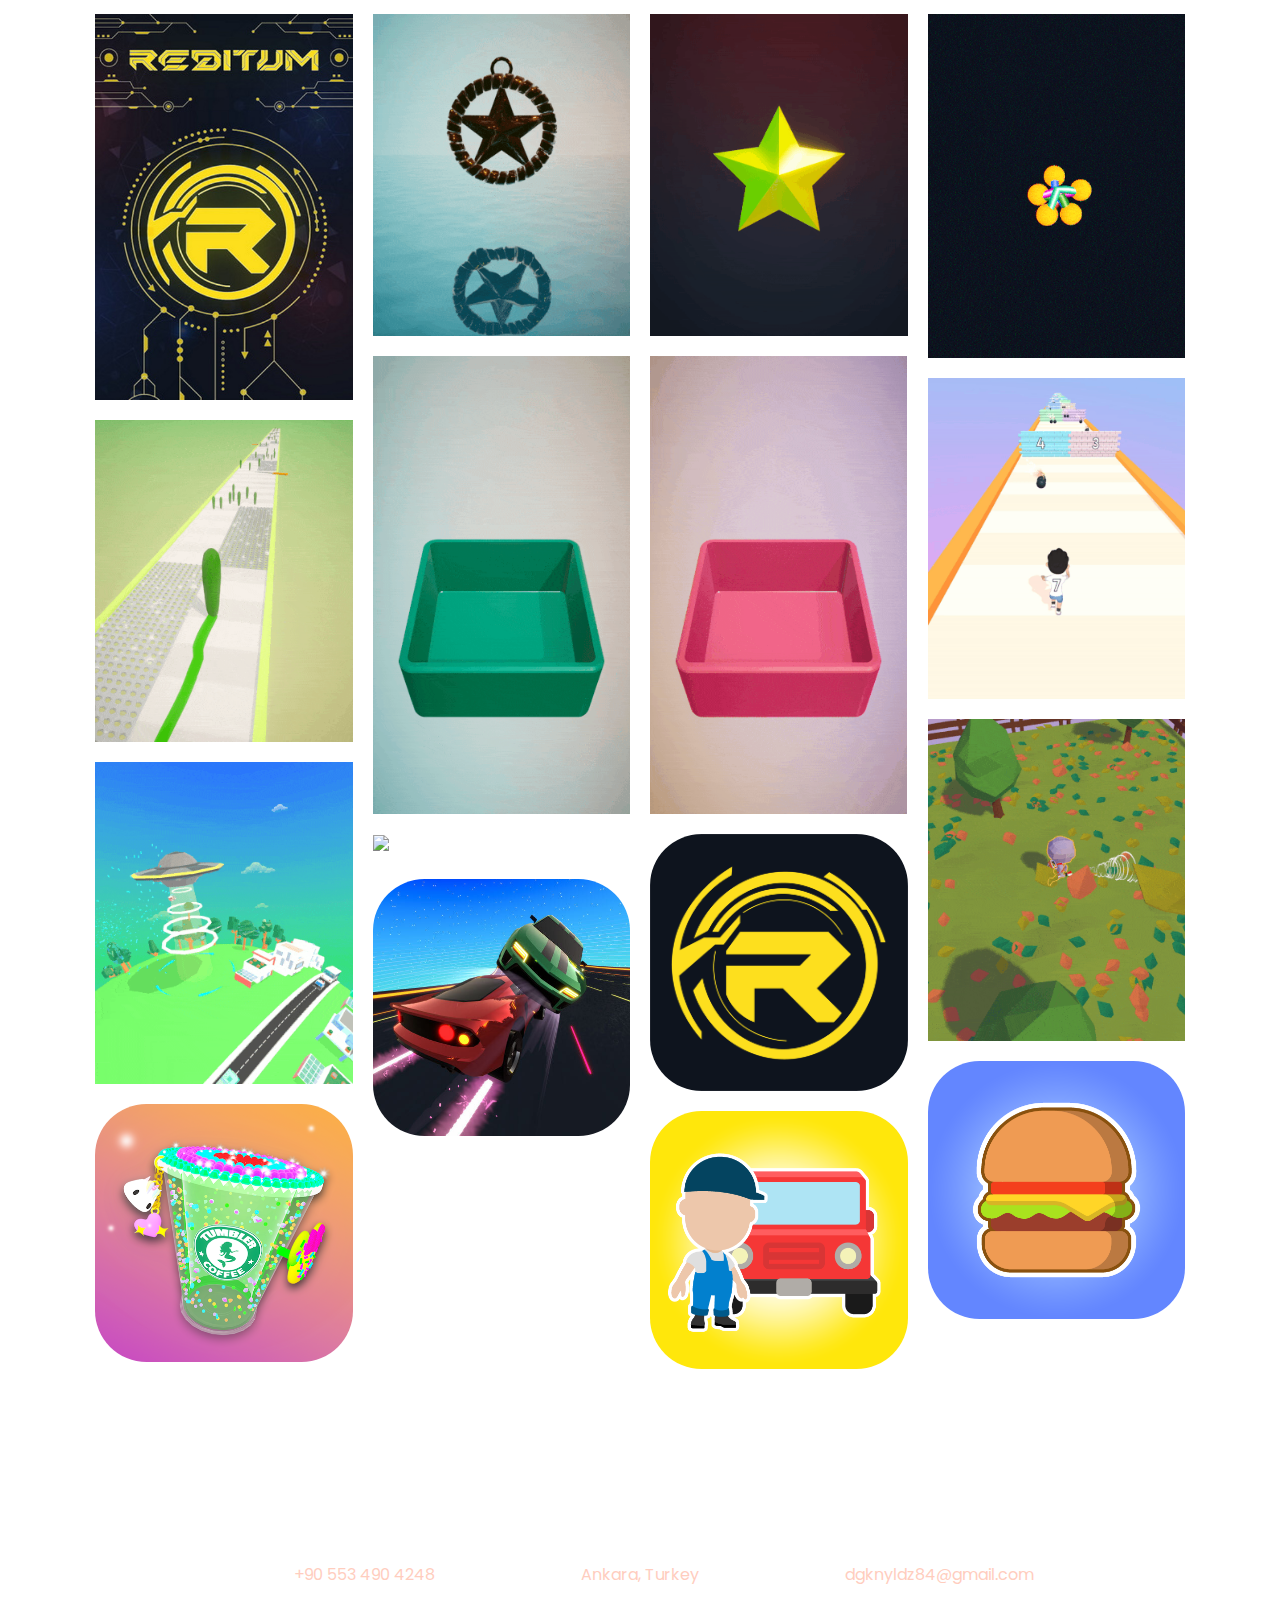
==== commit ba4cc4ba: "Added Rope" ====
--- a/index.html
+++ b/index.html
@@ -16,7 +16,8 @@
     <!-- Page Header -->
     <header class="header">
         <div class="overlay">
-            <h1 class="subtitle">Senior Unity Game Developer</h1>
+            <a class="subtitle" href="https://github.com/doguknyldz" target="_blank">Senior Unity Game
+                Developer</a>
             <a class="title" href="https://www.linkedin.com/in/doguknyldz/" target="_blank">DOGUKAN
                 YILDIZ
             </a>
@@ -100,7 +101,7 @@
             <!--  <h6 class="section-subtitle mb-5 text-center">asd</h6> -->
             <div class="filters">
                 <a href="#" data-filter=".new" class="active">
-                    All
+                    New
                 </a>
                 <a href="#" data-filter=".game">
                     Games
@@ -180,6 +181,21 @@
                 </div>
                 <div class="col-md-6 col-lg-3 new prototype">
                     <div class="portfolio-item">
+                        <img src="assets/imgs/rope.gif" class="img-fluid" alt="Prototype">
+                        <div class="content-holder">
+                            <a class="img-popup" href=""></a>
+                            <div class="text-holder">
+                                <h6 class="title">Burst Rope Simulation</h6>
+                                <p class="subtitle">Physics and Mesh Simulation with Unity Burst & Spline</p>
+                                <button class="btn btn-primary rounded"
+                                    onclick=" window.open('https://github.com/doguknyldz/Burst-Rope','_blank')"><i
+                                        class="ti-github pr-1"></i>Github</button>
+                            </div>
+                        </div>
+                    </div>
+                </div>
+                <div class="col-md-6 col-lg-3 new prototype">
+                    <div class="portfolio-item">
                         <img src="assets/imgs/hydrodipping.gif" class="img-fluid" alt="Prototype">
                         <div class="content-holder">
                             <a class="img-popup" href=""></a>
@@ -382,7 +398,7 @@
                         </div>
                     </div>
                 </div>
-                <div class="col-md-6 col-lg-3 new game">
+                <div class="col-md-6 col-lg-3 game">
                     <div class="portfolio-item">
                         <img src="assets/imgs/veggie.png" class="img-circular" alt="Game">
                         <div class="content-holder">
